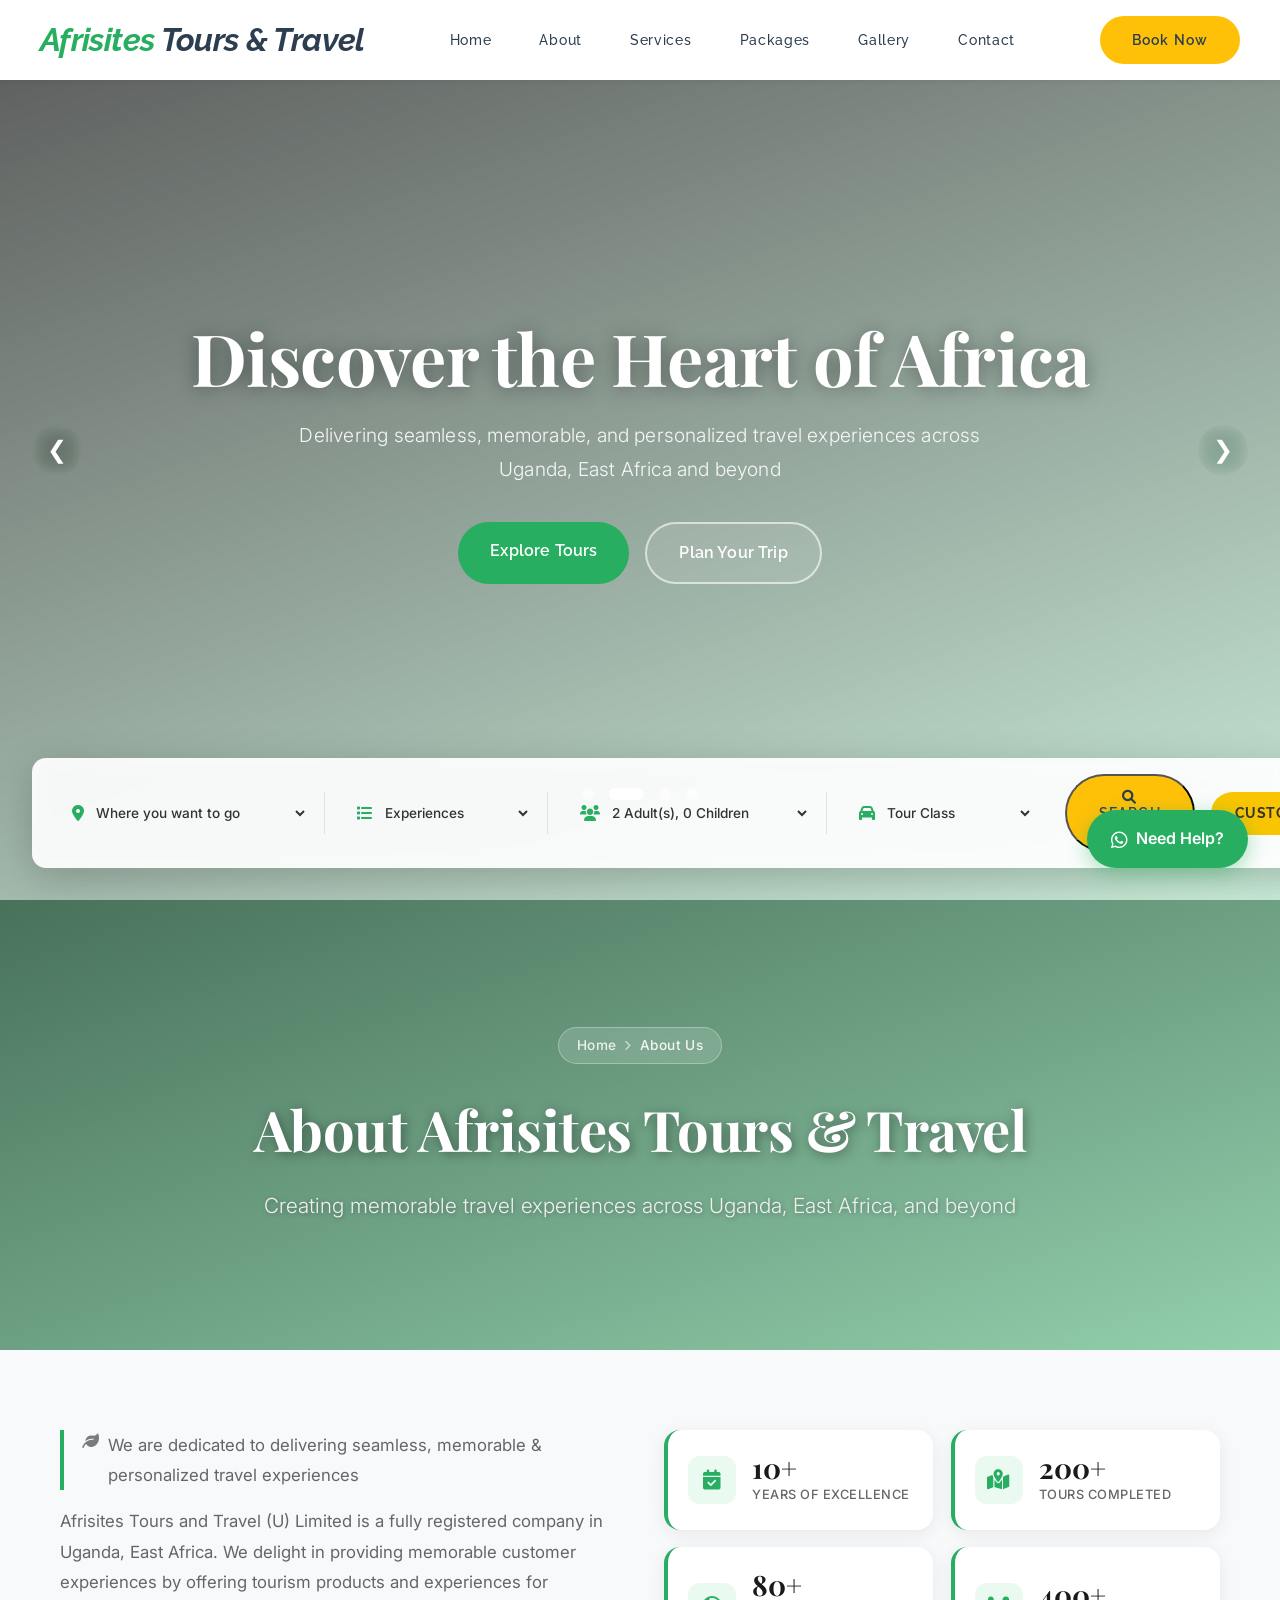
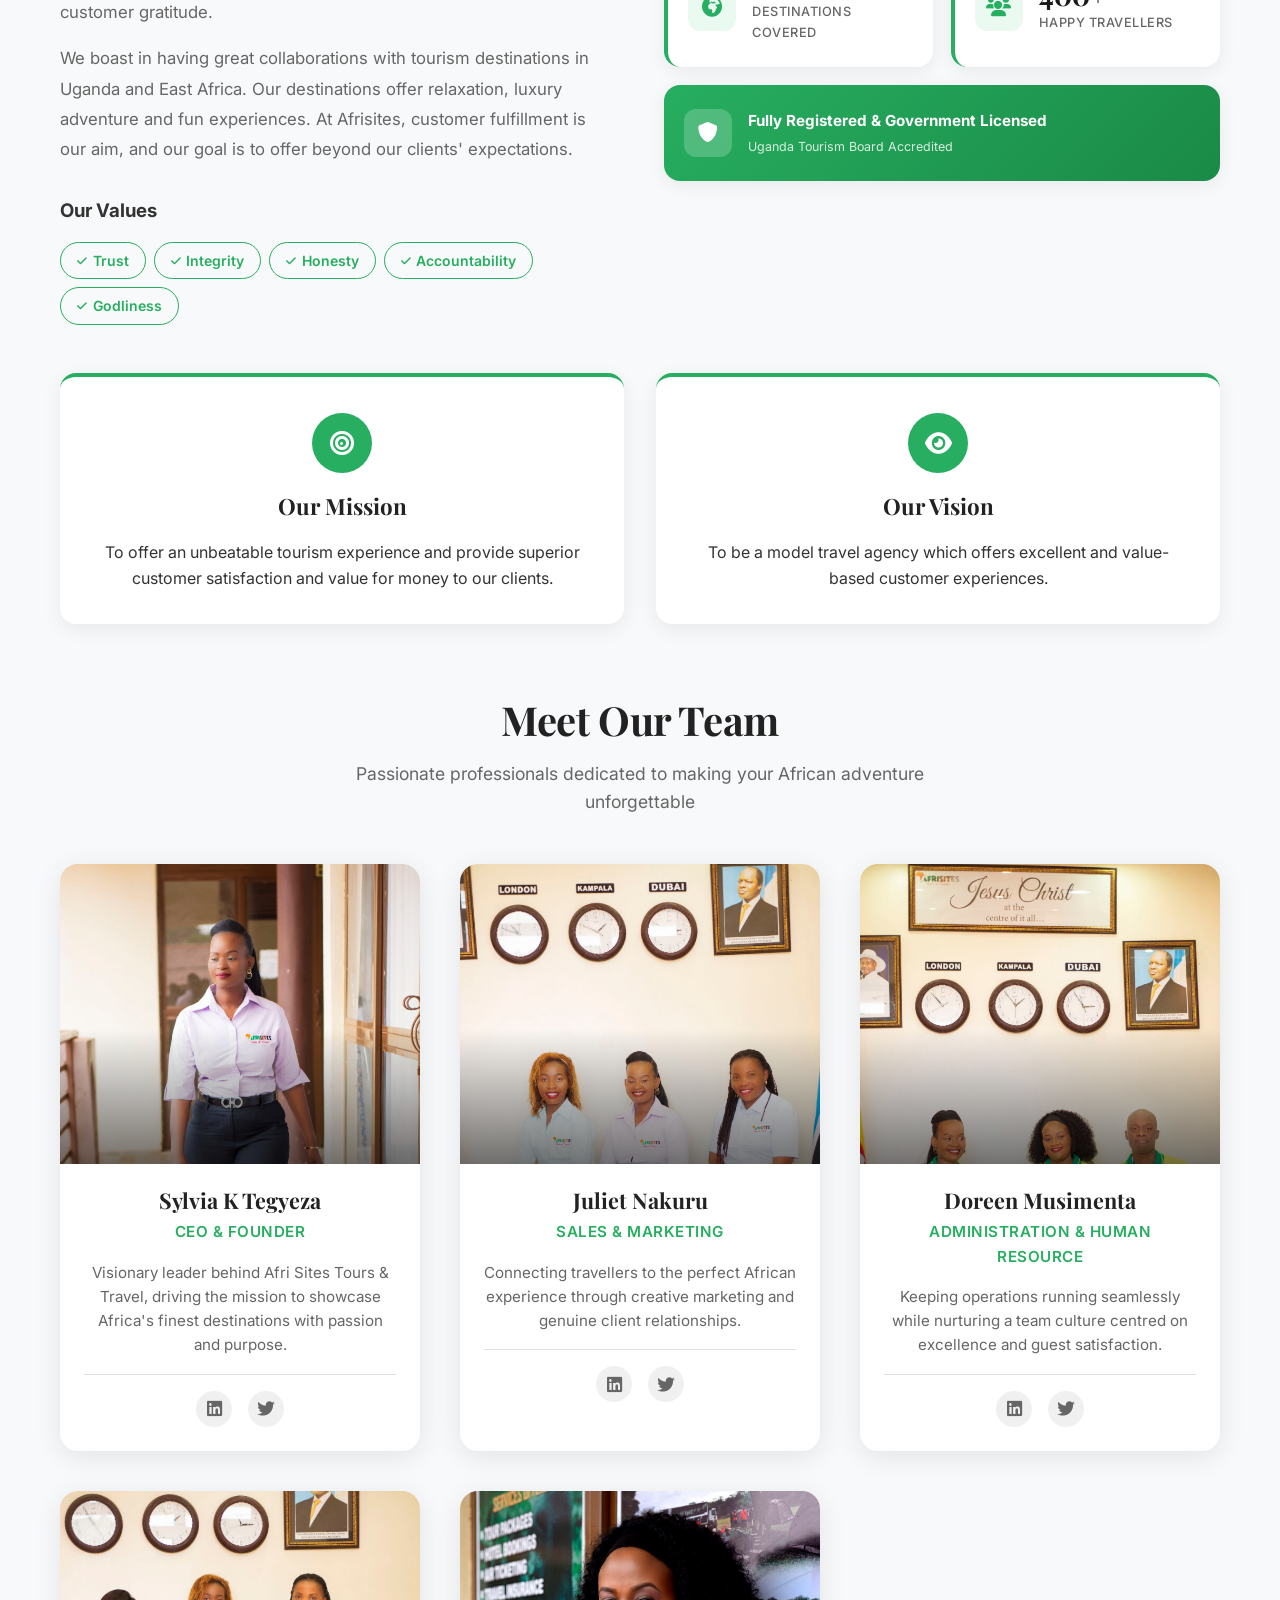
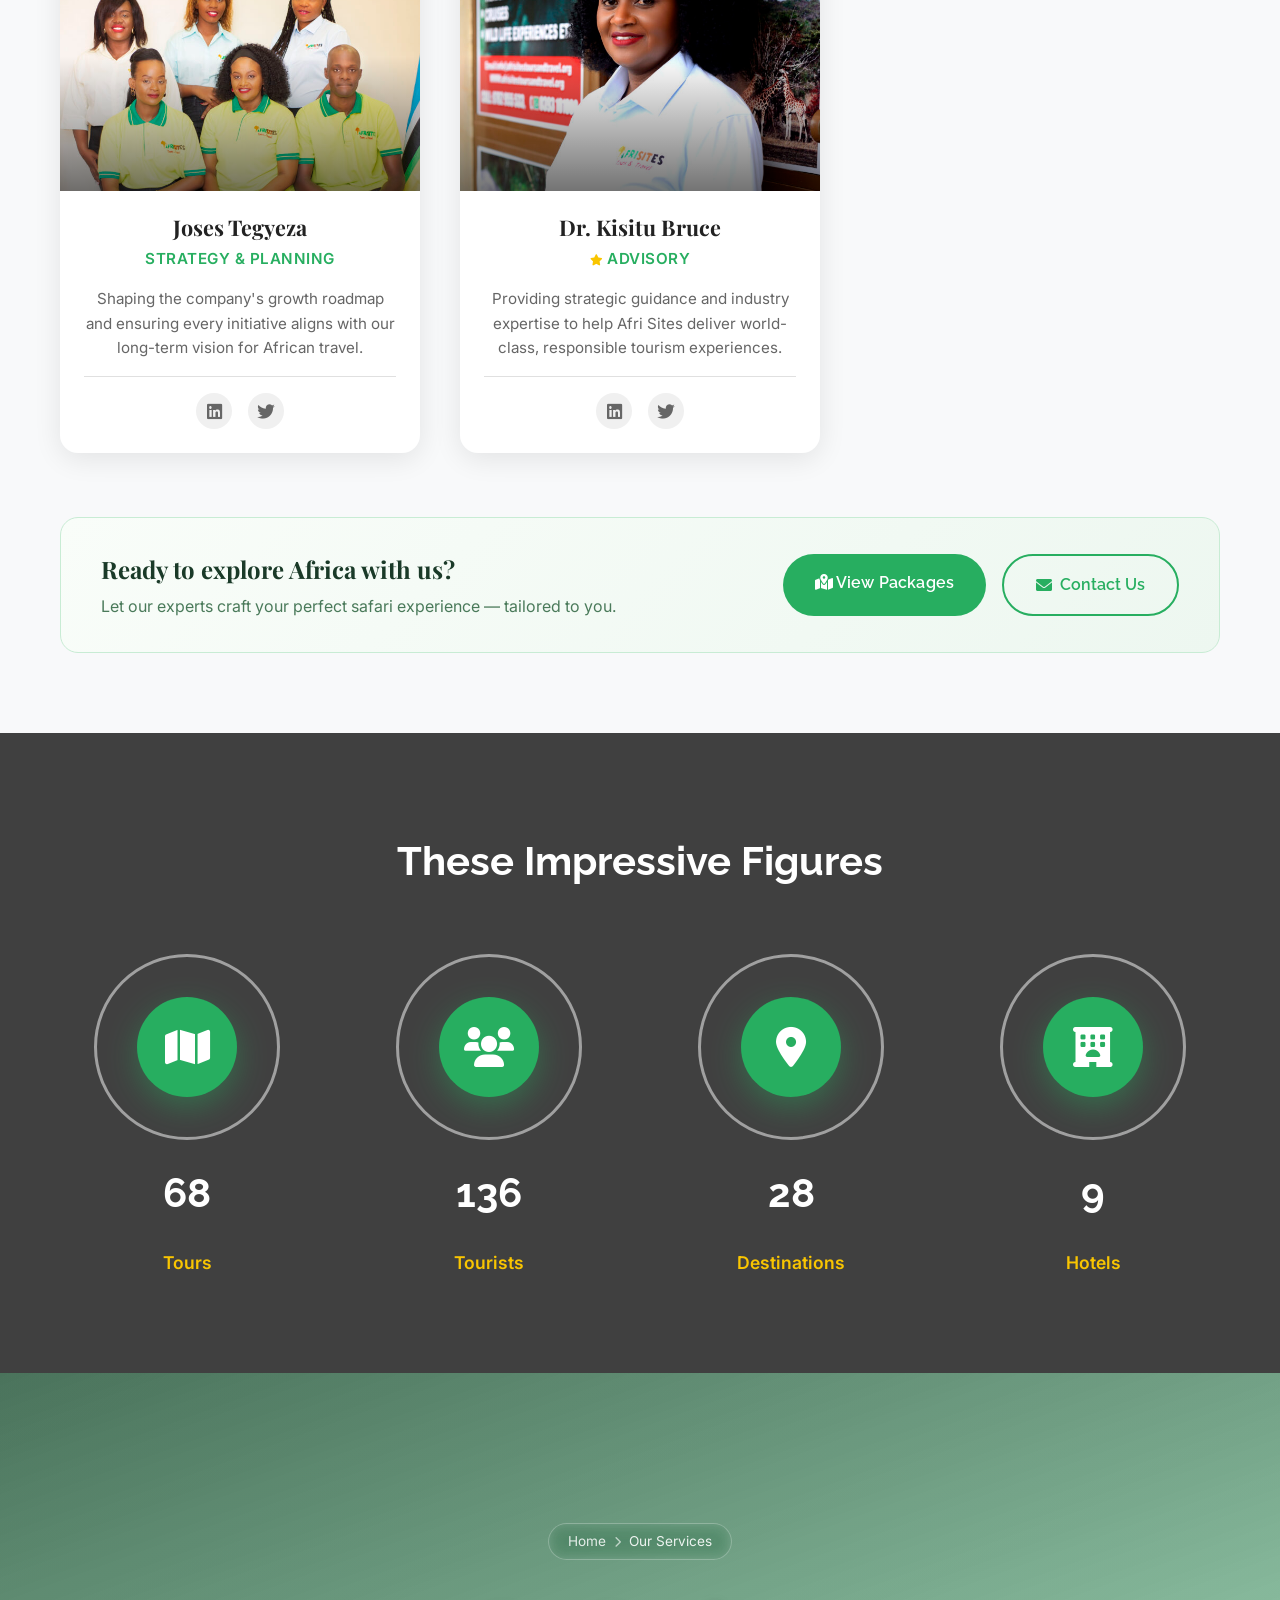
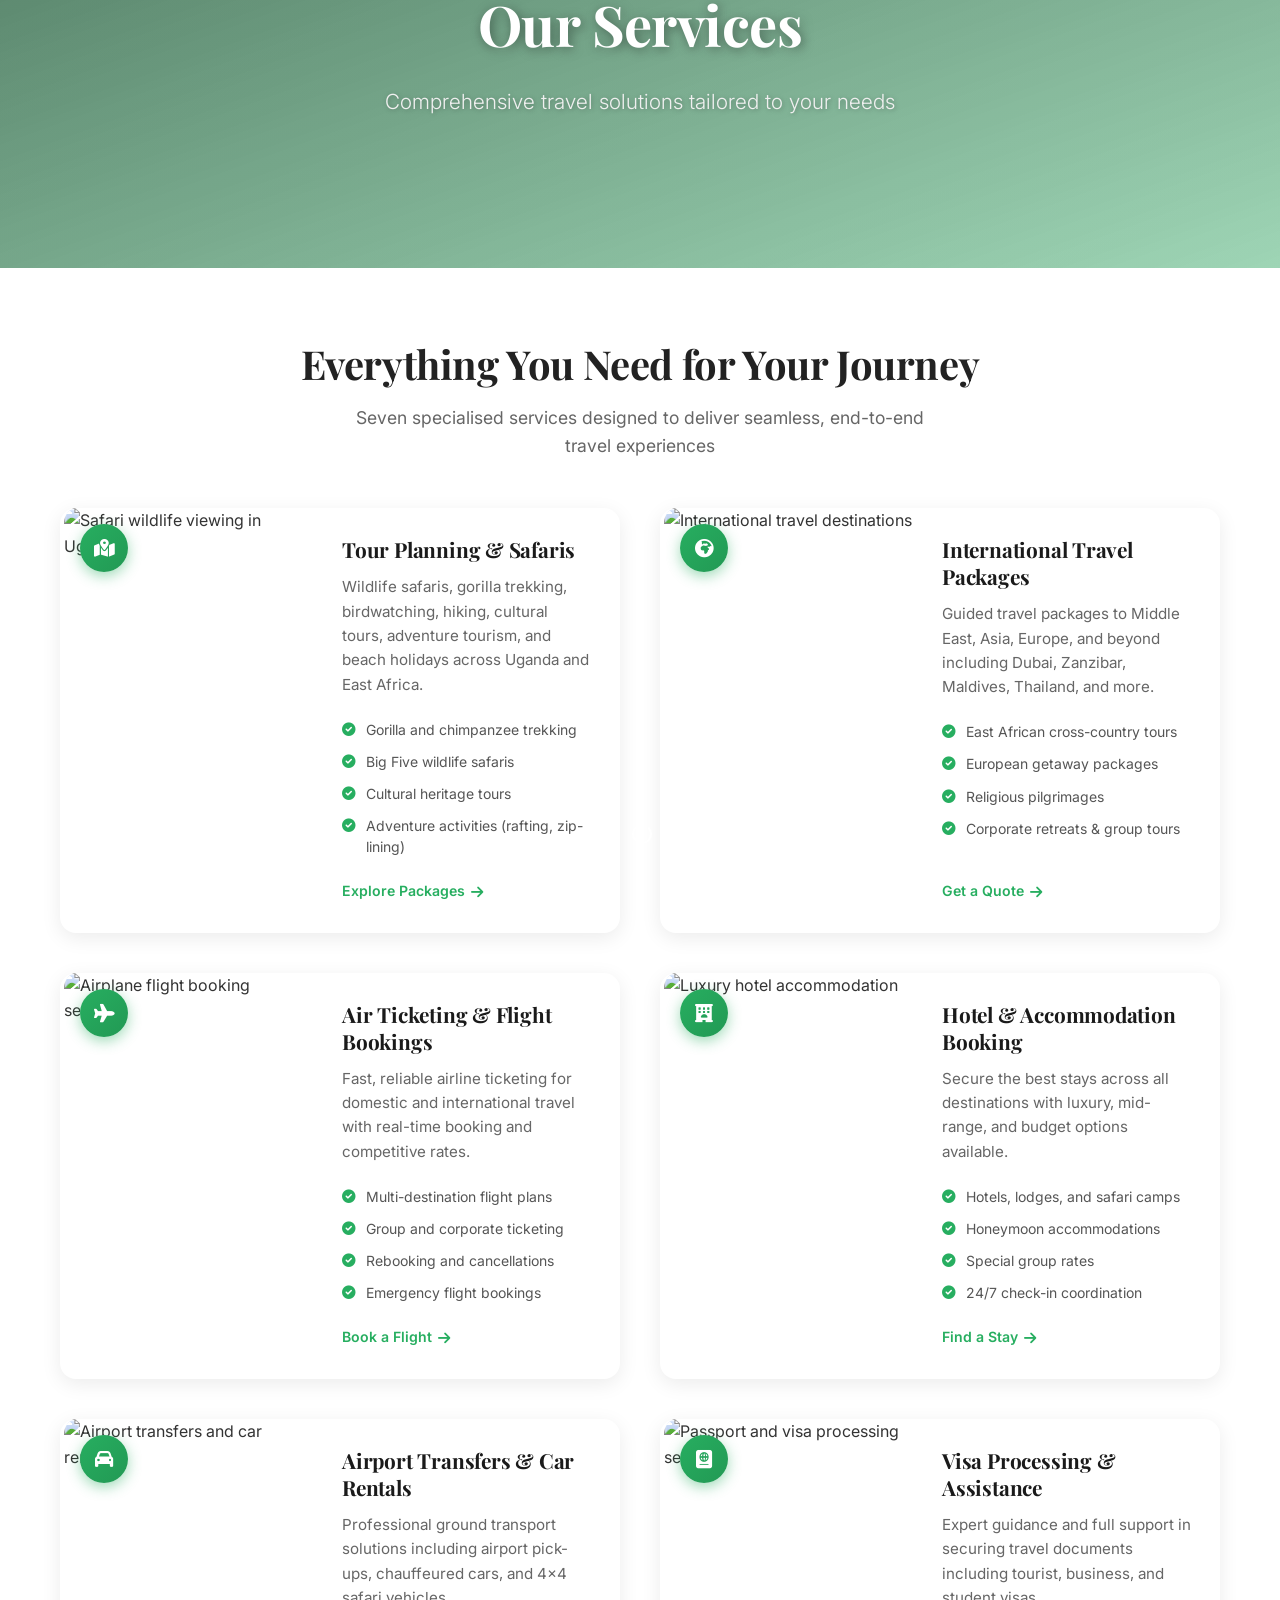
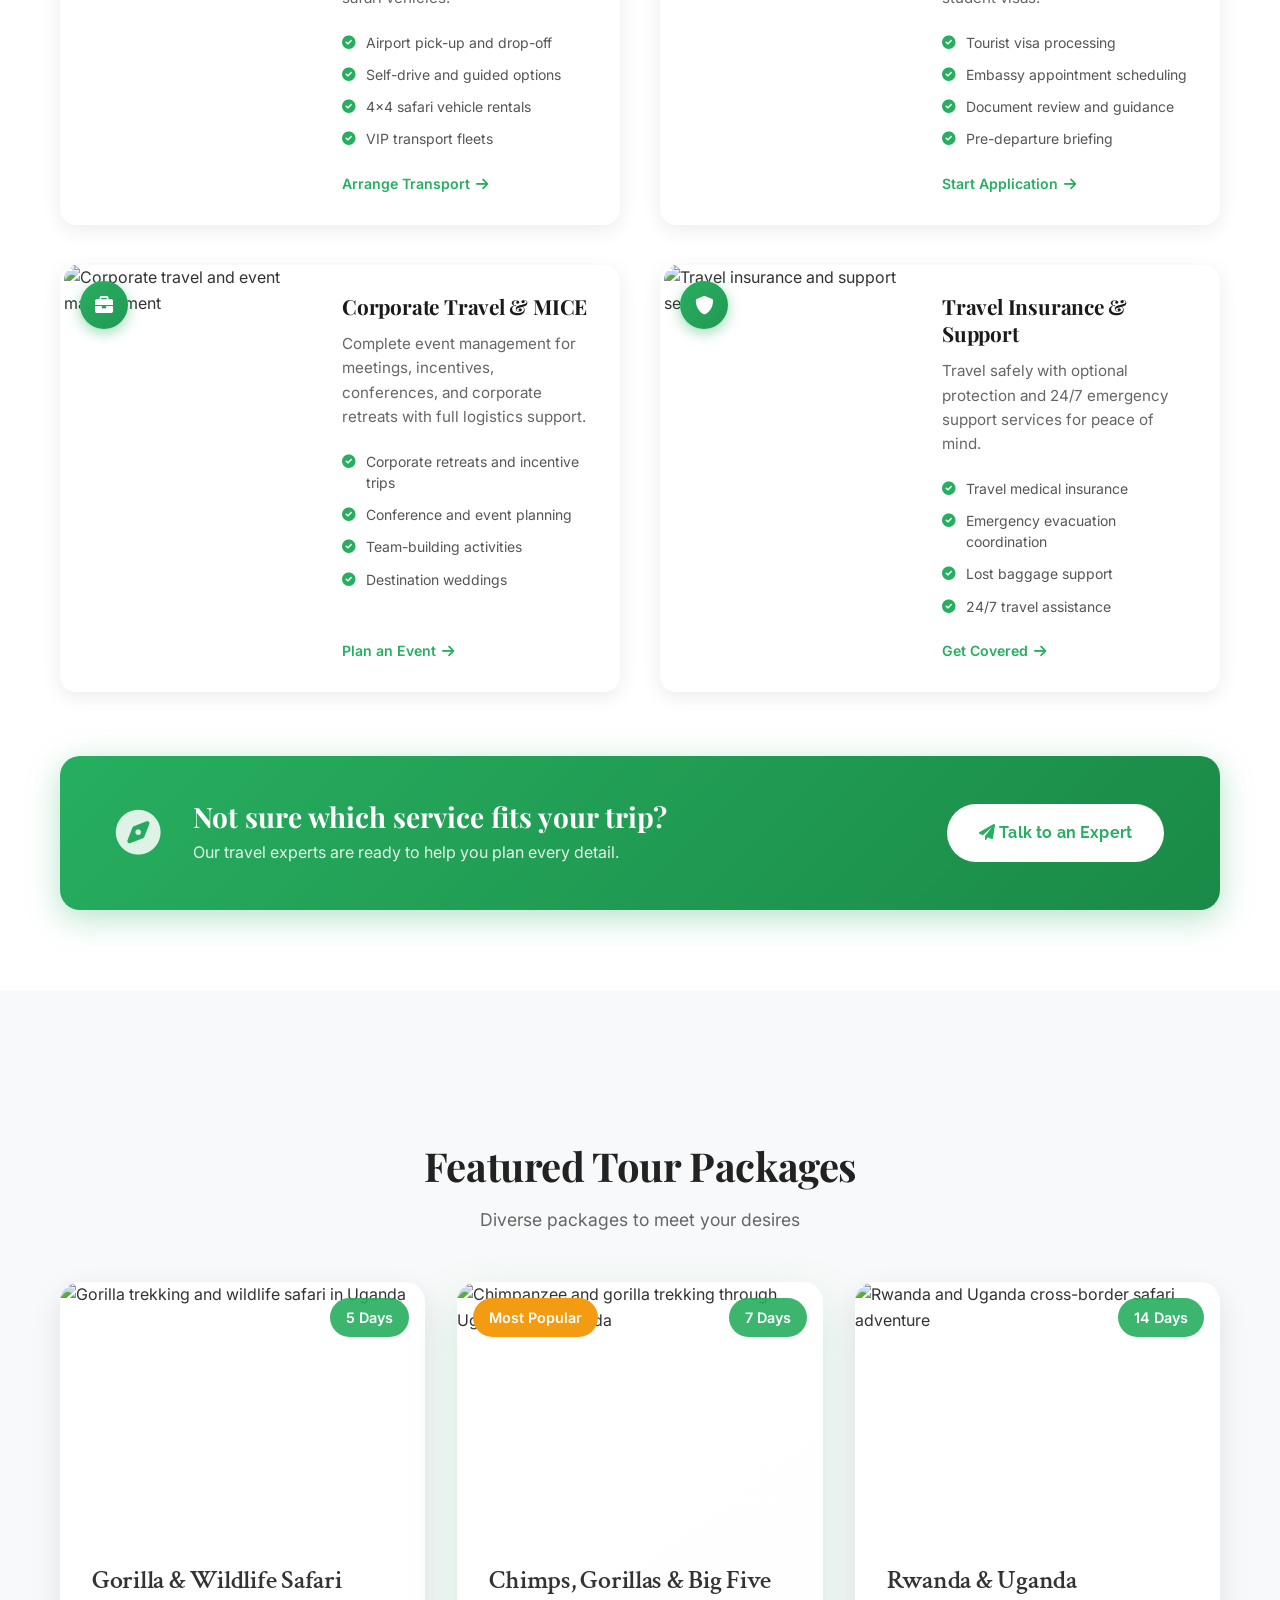
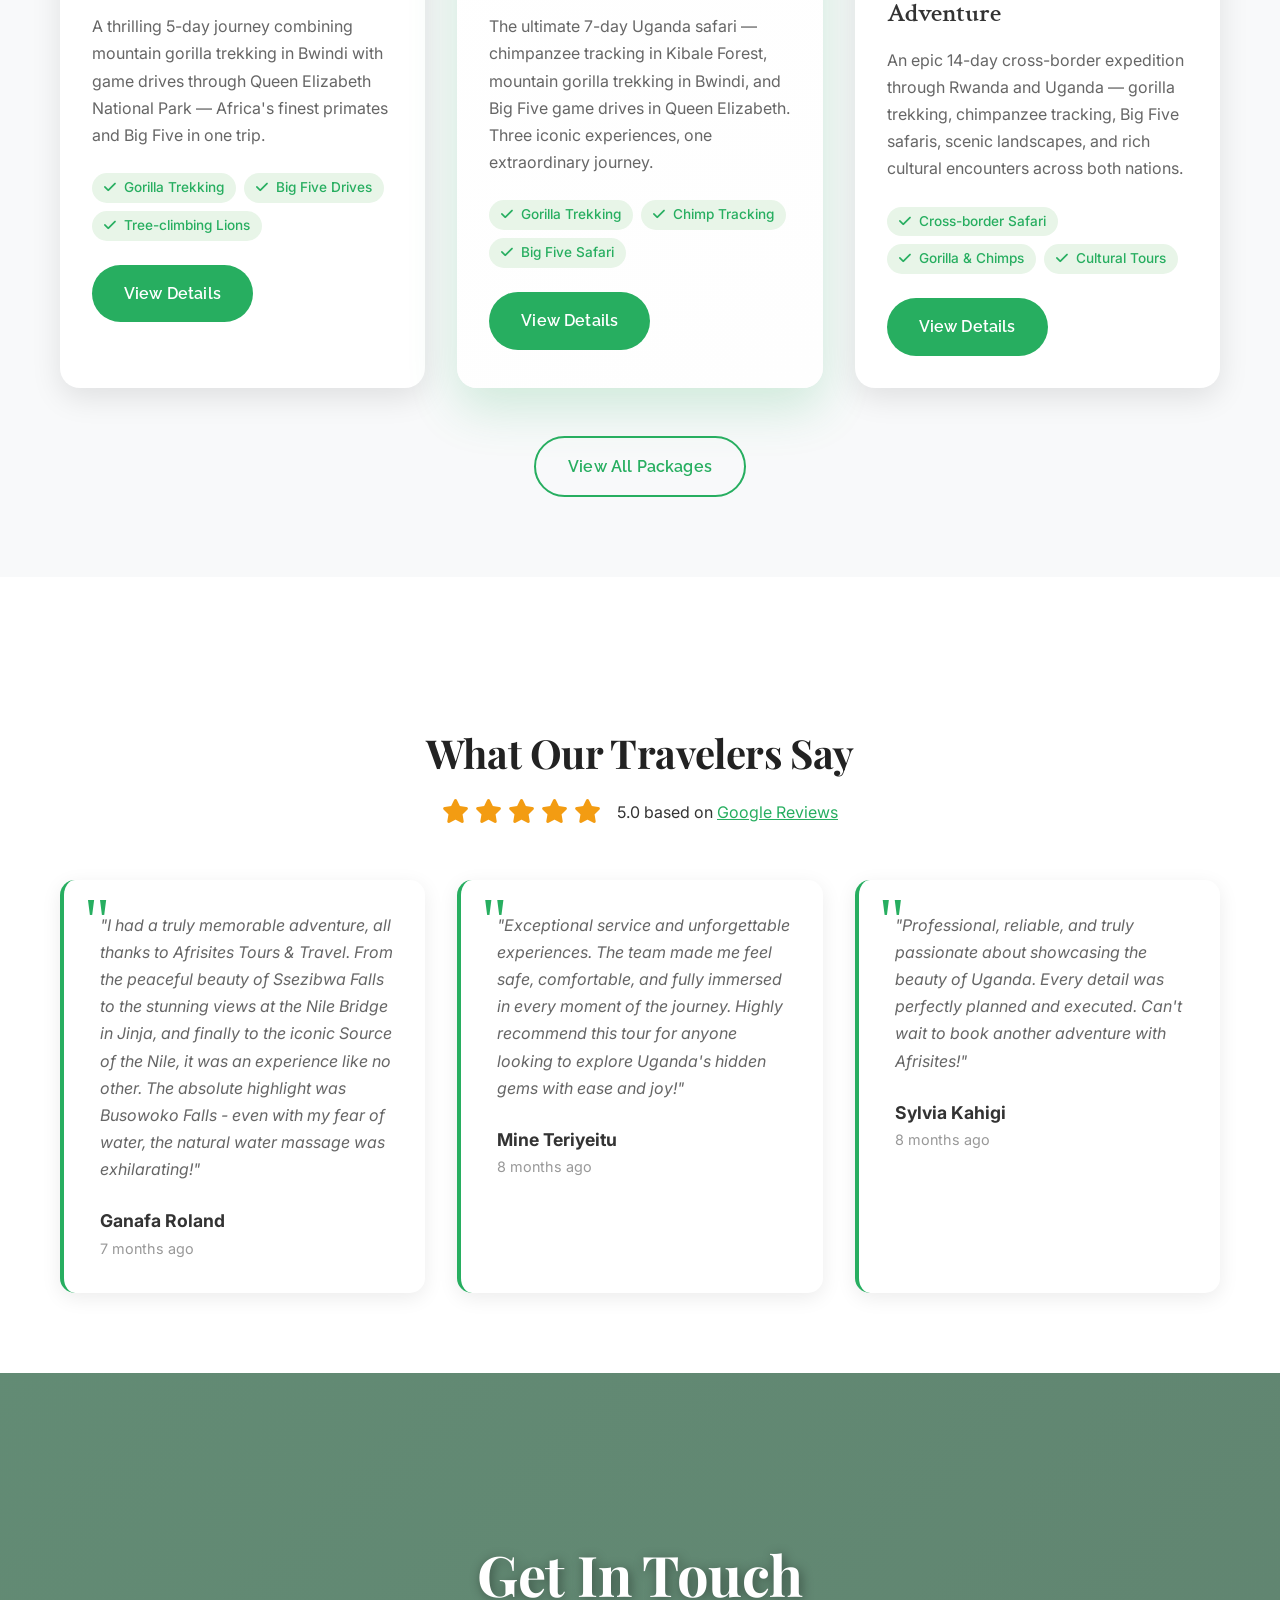
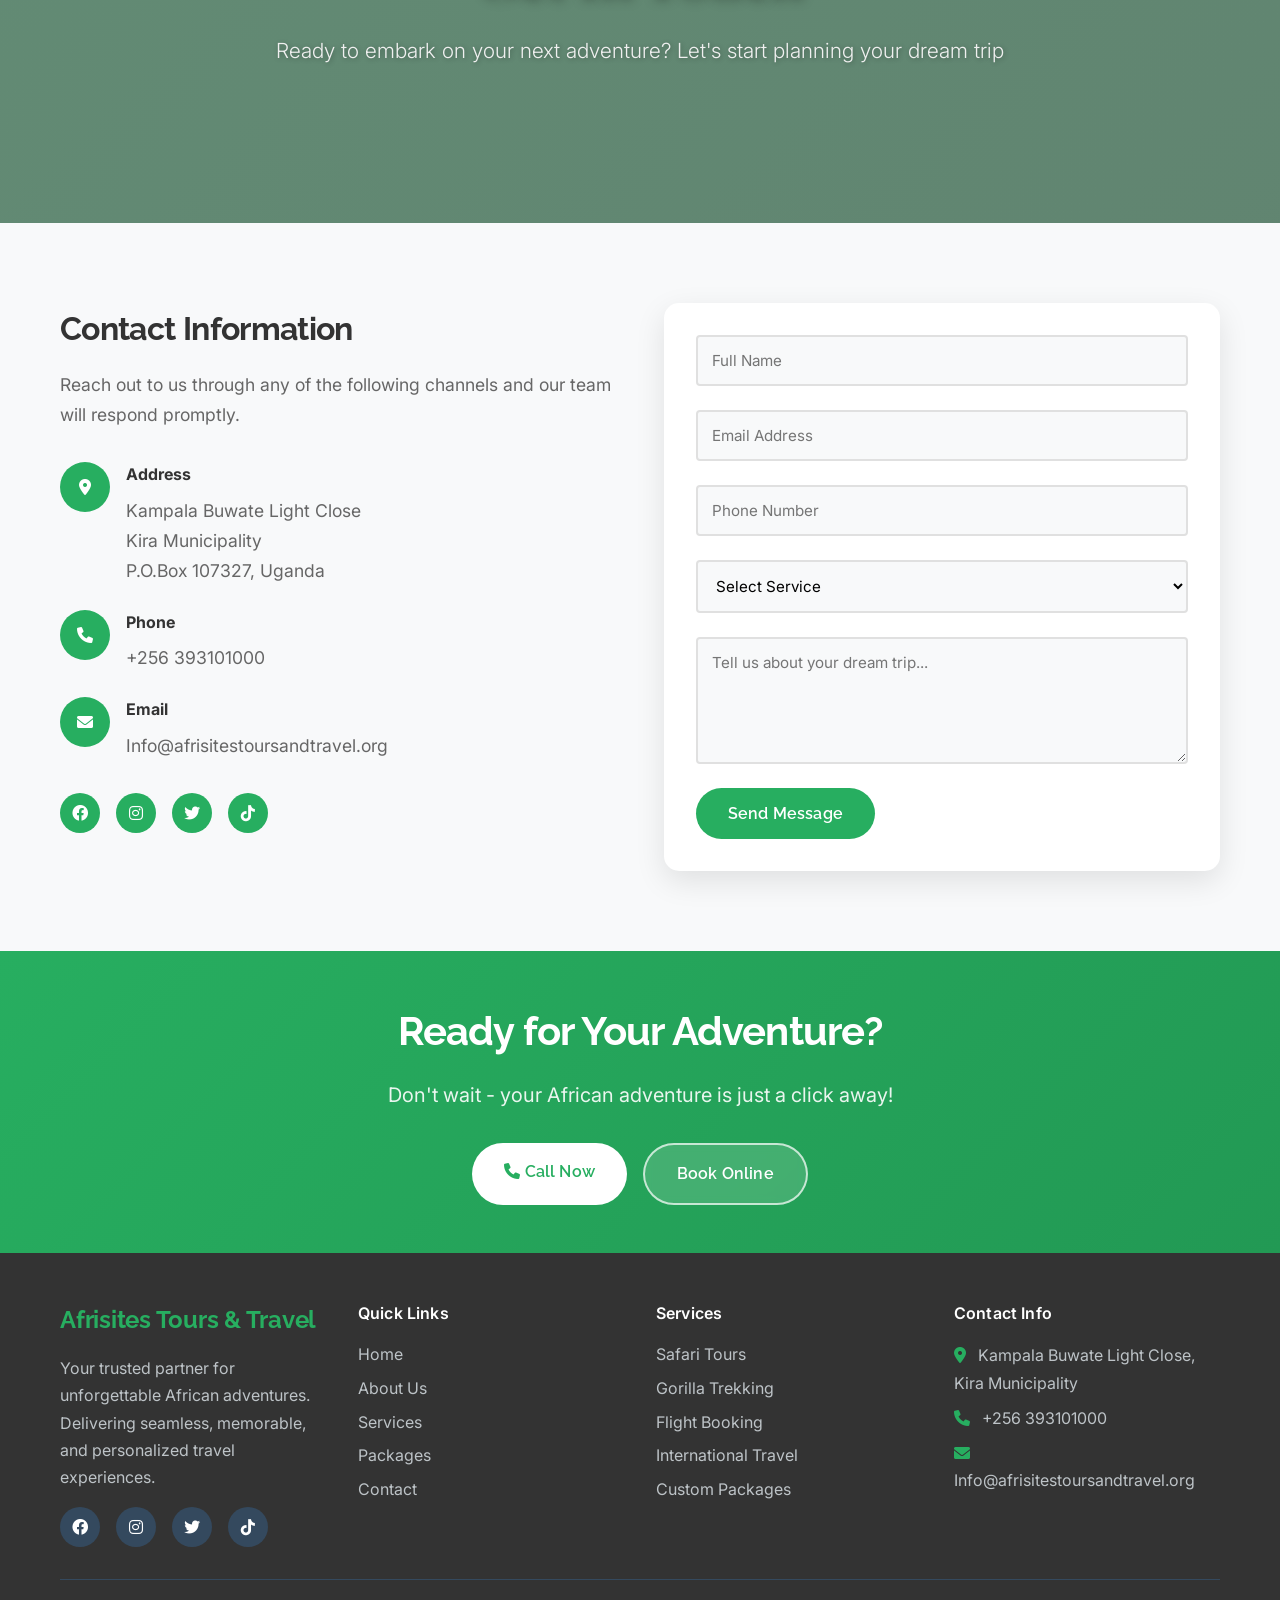
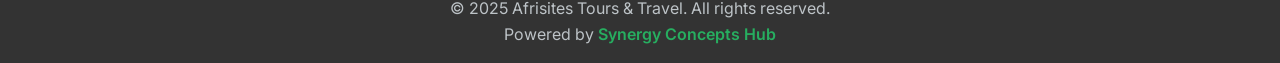
==== index.html @ 00dfdf83 "ui: replace about photo with key highlights panel (stats + accreditation cards)" ====
<!DOCTYPE html>
<html lang="en">
<head>
    <meta charset="UTF-8">
    <meta name="viewport" content="width=device-width, initial-scale=1.0">
    <title>Afrisites Tours & Travel - Discover Uganda & East Africa</title>
    <meta name="description" content="Experience unforgettable adventures in Uganda and East Africa with Afrisites Tours & Travel. Expert safari tours, gorilla trekking, and personalized travel experiences.">
    <link rel="icon" type="image/png" href="images/cropped-logo-scaled-1.png">
    
    <!-- Open Graph Meta Tags -->
    <meta property="og:title" content="Afrisites Tours & Travel - Discover Uganda & East Africa">
    <meta property="og:description" content="Experience unforgettable adventures in Uganda and East Africa. Expert safari tours, gorilla trekking, and personalized travel experiences.">
    <meta property="og:image" content="https://afrisitestoursandtravel.org/images/cropped-logo-scaled-1.png">
    <meta property="og:url" content="https://afrisitestoursandtravel.org">
    <meta property="og:type" content="website">
    <meta name="twitter:card" content="summary_large_image">
    <meta name="twitter:title" content="Afrisites Tours & Travel">
    <meta name="twitter:description" content="Experience unforgettable adventures in Uganda and East Africa.">
    <meta name="twitter:image" content="https://afrisitestoursandtravel.org/images/cropped-logo-scaled-1.png">
    
    <link rel="stylesheet" href="styles.css">
    <link href="https://fonts.googleapis.com/css2?family=Inter:wght@300;400;500;600;700;800&family=Josefin+Sans:wght@400;500;600;700&family=Crimson+Text:wght@400;600;700&family=Raleway:wght@300;400;500;600;700;800&family=Playfair+Display:ital,wght@0,400;0,500;0,600;0,700;1,400&display=swap" rel="stylesheet">
    <link rel="stylesheet" href="https://cdnjs.cloudflare.com/ajax/libs/font-awesome/6.0.0/css/all.min.css">
    
    <!-- EmailJS SDK -->
    <script type="text/javascript" src="https://cdn.jsdelivr.net/npm/@emailjs/browser@3/dist/email.min.js"></script>
    
    <!-- Structured Data - LocalBusiness Schema -->
    <script type="application/ld+json">
    {
      "@context": "https://schema.org",
      "@type": "TravelAgency",
      "name": "Afrisites Tours & Travel",
      "image": "https://afrisitestoursandtravel.org/images/cropped-logo-scaled-1.png",
      "@id": "https://afrisitestoursandtravel.org",
      "url": "https://afrisitestoursandtravel.org",
      "telephone": "+256393101000",
      "address": {
        "@type": "PostalAddress",
        "streetAddress": "Kampala Buwate Light Close",
        "addressLocality": "Kira Municipality",
        "postalCode": "P.O.Box 107327",
        "addressCountry": "UG"
      },
      "geo": {
        "@type": "GeoCoordinates",
        "latitude": 0.3476,
        "longitude": 32.5825
      },
      "sameAs": [
        "https://www.facebook.com/share/1AYkxr24NF/",
        "https://www.instagram.com/afrisitestours",
        "https://x.com/afrisitestours",
        "https://www.tiktok.com/@afrisitestours"
      ],
      "priceRange": "$$-$$$",
      "openingHoursSpecification": {
        "@type": "OpeningHoursSpecification",
        "dayOfWeek": [
          "Monday",
          "Tuesday",
          "Wednesday",
          "Thursday",
          "Friday",
          "Saturday",
          "Sunday"
        ],
        "opens": "08:00",
        "closes": "18:00"
      }
    }
    </script>
</head>
<body>
    <!-- Navigation -->
    <nav class="navbar">
        <div class="nav-container">
            <div class="nav-logo">
                <h2><span class="logo-sun">Afrisites</span><span class="logo-tour"> Tours & Travel</span></h2>
            </div>
            <ul class="nav-menu">
                <li><a href="#home">Home</a></li>
                <li><a href="#about">About</a></li>
                <li><a href="#services">Services</a></li>
                <li><a href="packages.html">Packages</a></li>
                <li><a href="gallery.html">Gallery</a></li>
                <li><a href="#contact">Contact</a></li>
            </ul>
            <a href="#book-now" class="search-btn">Book Now</a>
            <div class="hamburger">
                <span></span>
                <span></span>
                <span></span>
            </div>
        </div>
    </nav>

    <!-- Hero Section -->
    <section id="home" class="hero">
        <div class="hero-slider">
            <div class="hero-slide active" style="background-image: url('https://images.unsplash.com/photo-1516026672322-bc52d61a55d5?ixlib=rb-4.0.3&auto=format&fit=crop&w=2000&q=80');">
                <div class="hero-overlay"></div>
            </div>
            <div class="hero-slide" style="background-image: url('https://images.unsplash.com/photo-1523805009345-7448845a9e53?ixlib=rb-4.0.3&auto=format&fit=crop&w=2000&q=80');">
                <div class="hero-overlay"></div>
            </div>
            <div class="hero-slide" style="background-image: url('https://images.unsplash.com/photo-1549366021-9f761d450615?ixlib=rb-4.0.3&auto=format&fit=crop&w=2000&q=80');">
                <div class="hero-overlay"></div>
            </div>
            <div class="hero-slide" style="background-image: url('https://images.unsplash.com/photo-1489392191049-fc10c97e64b6?ixlib=rb-4.0.3&auto=format&fit=crop&w=2000&q=80');">
                <div class="hero-overlay"></div>
            </div>
        </div>
        
        <div class="hero-content">
            <h1>Discover the Heart of Africa</h1>
            <p>Delivering seamless, memorable, and personalized travel experiences across Uganda, East Africa and beyond</p>
            <div class="hero-buttons">
                <a href="#packages" class="btn-primary">Explore Tours</a>
                <a href="#contact" class="btn-secondary">Plan Your Trip</a>
            </div>
        </div>
        
        <!-- Tour Customization Bar -->
        <div class="tour-search-bar">
            <div class="search-field">
                <i class="fas fa-map-marker-alt"></i>
                <select class="search-select">
                    <option value="">Where you want to go</option>
                    <option value="bwindi">Bwindi Impenetrable Forest</option>
                    <option value="queen-elizabeth">Queen Elizabeth National Park</option>
                    <option value="murchison">Murchison Falls</option>
                    <option value="kidepo">Kidepo Valley</option>
                    <option value="lake-mburo">Lake Mburo</option>
                    <option value="jinja">Jinja - Source of the Nile</option>
                </select>
            </div>
            <div class="search-field">
                <i class="fas fa-list"></i>
                <select class="search-select">
                    <option value="">Experiences</option>
                    <option value="gorilla">Gorilla Trekking</option>
                    <option value="safari">Wildlife Safari</option>
                    <option value="adventure">Adventure & Hiking</option>
                    <option value="cultural">Cultural Tours</option>
                    <option value="water">Water Activities</option>
                </select>
            </div>
            <div class="search-field">
                <i class="fas fa-users"></i>
                <select class="search-select">
                    <option value="">2 Adult(s), 0 Children</option>
                    <option value="1">1 Adult</option>
                    <option value="2">2 Adults</option>
                    <option value="3">3 Adults</option>
                    <option value="4">4 Adults</option>
                    <option value="family">Family (2 Adults, 2 Children)</option>
                    <option value="group">Group (6+ People)</option>
                </select>
            </div>
            <div class="search-field">
                <i class="fas fa-car"></i>
                <select class="search-select">
                    <option value="">Tour Class</option>
                    <option value="budget">Budget</option>
                    <option value="standard">Standard</option>
                    <option value="luxury">Luxury</option>
                    <option value="premium">Premium</option>
                </select>
            </div>
            <button class="search-btn" onclick="searchTours()"><i class="fas fa-search"></i> SEARCH TOURS</button>
            <button class="customize-btn">CUSTOMIZE TOURS</button>
        </div>
        
        <div class="slider-controls">
            <button class="slider-btn prev" onclick="changeSlide(-1)">&#10094;</button>
            <button class="slider-btn next" onclick="changeSlide(1)">&#10095;</button>
        </div>
        
        <div class="slider-dots">
            <span class="dot active" onclick="currentSlide(1)"></span>
            <span class="dot" onclick="currentSlide(2)"></span>
            <span class="dot" onclick="currentSlide(3)"></span>
            <span class="dot" onclick="currentSlide(4)"></span>
        </div>
    </section>

    <!-- About Section -->
    <section id="about" class="about">
        <div class="about-hero">
            <div class="about-hero-overlay"></div>
            <div class="about-hero-content">
                <div class="about-breadcrumb"><a href="#home">Home</a> <i class="fas fa-chevron-right"></i> About Us</div>
                <h2>About Afrisites Tours & Travel</h2>
                <p>Creating memorable travel experiences across Uganda, East Africa, and beyond</p>
            </div>
        </div>
        
        <div class="container">
            <div class="about-content">
                <div class="about-text">
                    <p class="lead"><i class="fas fa-leaf"></i> We are dedicated to delivering seamless, memorable &amp; personalized travel experiences</p>
                    <p>Afrisites Tours and Travel (U) Limited is a fully registered company in Uganda, East Africa. We delight in providing memorable customer experiences by offering tourism products and experiences for customer gratitude.</p>
                    <p>We boast in having great collaborations with tourism destinations in Uganda and East Africa. Our destinations offer relaxation, luxury adventure and fun experiences. At Afrisites, customer fulfillment is our aim, and our goal is to offer beyond our clients' expectations.</p>
                    
                    <div class="values">
                        <h3>Our Values</h3>
                        <div class="value-tags">
                            <span><i class="fas fa-check"></i> Trust</span>
                            <span><i class="fas fa-check"></i> Integrity</span>
                            <span><i class="fas fa-check"></i> Honesty</span>
                            <span><i class="fas fa-check"></i> Accountability</span>
                            <span><i class="fas fa-check"></i> Godliness</span>
                        </div>
                    </div>
                </div>
                <div class="about-highlights">
                    <div class="ah-card">
                        <div class="ah-icon"><i class="fas fa-calendar-check"></i></div>
                        <div class="ah-body">
                            <span class="ah-num">10+</span>
                            <span class="ah-label">Years of Excellence</span>
                        </div>
                    </div>
                    <div class="ah-card">
                        <div class="ah-icon"><i class="fas fa-map-marked-alt"></i></div>
                        <div class="ah-body">
                            <span class="ah-num">200+</span>
                            <span class="ah-label">Tours Completed</span>
                        </div>
                    </div>
                    <div class="ah-card">
                        <div class="ah-icon"><i class="fas fa-globe-africa"></i></div>
                        <div class="ah-body">
                            <span class="ah-num">80+</span>
                            <span class="ah-label">Destinations Covered</span>
                        </div>
                    </div>
                    <div class="ah-card">
                        <div class="ah-icon"><i class="fas fa-users"></i></div>
                        <div class="ah-body">
                            <span class="ah-num">400+</span>
                            <span class="ah-label">Happy Travellers</span>
                        </div>
                    </div>
                    <div class="ah-card ah-card--wide">
                        <div class="ah-icon"><i class="fas fa-shield-alt"></i></div>
                        <div class="ah-body">
                            <span class="ah-label ah-label--big">Fully Registered &amp; Government Licensed</span>
                            <span class="ah-sub">Uganda Tourism Board Accredited</span>
                        </div>
                    </div>
                </div>
            </div>

            <div class="mission-vision">
                <div class="mission">
                    <div class="icon"><i class="fas fa-bullseye"></i></div>
                    <h3>Our Mission</h3>
                    <p>To offer an unbeatable tourism experience and provide superior customer satisfaction and value for money to our clients.</p>
                </div>
                <div class="vision">
                    <div class="icon"><i class="fas fa-eye"></i></div>
                    <h3>Our Vision</h3>
                    <p>To be a model travel agency which offers excellent and value-based customer experiences.</p>
                </div>
            </div>

            <!-- Our Team Section -->
            <div class="team-section">
                <div class="section-header">
                    <h2>Meet Our Team</h2>
                    <p>Passionate professionals dedicated to making your African adventure unforgettable</p>
                </div>
                <div class="team-grid">
                    <div class="team-member">
                        <div class="team-image">
                            <img src="images/ZOM4820-683x1024.jpg" alt="Sylvia K Tegyeza - CEO & Founder" loading="lazy">
                            <div class="team-image-overlay"></div>
                        </div>
                        <div class="team-info">
                            <h3>Sylvia K Tegyeza</h3>
                            <p class="team-role">CEO &amp; Founder</p>
                            <p class="team-bio">Visionary leader behind Afri Sites Tours &amp; Travel, driving the mission to showcase Africa's finest destinations with passion and purpose.</p>
                            <div class="team-social">
                                <a href="https://www.linkedin.com/company/afrisites-tours" target="_blank" aria-label="LinkedIn"><i class="fab fa-linkedin"></i></a>
                                <a href="https://x.com/afrisitestours" target="_blank" aria-label="Twitter"><i class="fab fa-twitter"></i></a>
                            </div>
                        </div>
                    </div>

                    <div class="team-member">
                        <div class="team-image">
                            <img src="images/ZOM4879-683x1024.jpg" alt="Juliet Nakuru - Sales & Marketing" loading="lazy">
                            <div class="team-image-overlay"></div>
                        </div>
                        <div class="team-info">
                            <h3>Juliet Nakuru</h3>
                            <p class="team-role">Sales &amp; Marketing</p>
                            <p class="team-bio">Connecting travellers to the perfect African experience through creative marketing and genuine client relationships.</p>
                            <div class="team-social">
                                <a href="https://www.linkedin.com/company/afrisites-tours" target="_blank" aria-label="LinkedIn"><i class="fab fa-linkedin"></i></a>
                                <a href="https://x.com/afrisitestours" target="_blank" aria-label="Twitter"><i class="fab fa-twitter"></i></a>
                            </div>
                        </div>
                    </div>

                    <div class="team-member">
                        <div class="team-image">
                            <img src="images/ZOM4896-683x1024.jpg" alt="Doreen Musimenta - Administration & Human Resource" loading="lazy">
                            <div class="team-image-overlay"></div>
                        </div>
                        <div class="team-info">
                            <h3>Doreen Musimenta</h3>
                            <p class="team-role">Administration &amp; Human Resource</p>
                            <p class="team-bio">Keeping operations running seamlessly while nurturing a team culture centred on excellence and guest satisfaction.</p>
                            <div class="team-social">
                                <a href="https://www.linkedin.com/company/afrisites-tours" target="_blank" aria-label="LinkedIn"><i class="fab fa-linkedin"></i></a>
                                <a href="https://x.com/afrisitestours" target="_blank" aria-label="Twitter"><i class="fab fa-twitter"></i></a>
                            </div>
                        </div>
                    </div>

                    <div class="team-member">
                        <div class="team-image">
                            <img src="images/ZOM4898-683x1024.jpg" alt="Joses Tegyeza - Strategy & Planning" loading="lazy">
                            <div class="team-image-overlay"></div>
                        </div>
                        <div class="team-info">
                            <h3>Joses Tegyeza</h3>
                            <p class="team-role">Strategy &amp; Planning</p>
                            <p class="team-bio">Shaping the company's growth roadmap and ensuring every initiative aligns with our long-term vision for African travel.</p>
                            <div class="team-social">
                                <a href="https://www.linkedin.com/company/afrisites-tours" target="_blank" aria-label="LinkedIn"><i class="fab fa-linkedin"></i></a>
                                <a href="https://x.com/afrisitestours" target="_blank" aria-label="Twitter"><i class="fab fa-twitter"></i></a>
                            </div>
                        </div>
                    </div>

                    <div class="team-member team-member--advisor">
                        <div class="team-image">
                            <img src="images/ZOM4998-683x1024.jpg" alt="Dr. Kisitu Bruce - Advisory" loading="lazy">
                            <div class="team-image-overlay"></div>
                        </div>
                        <div class="team-info">
                            <h3>Dr. Kisitu Bruce</h3>
                            <p class="team-role"><i class="fas fa-star" style="font-size:0.7rem;color:#f9c500;margin-right:4px;"></i>Advisory</p>
                            <p class="team-bio">Providing strategic guidance and industry expertise to help Afri Sites deliver world-class, responsible tourism experiences.</p>
                            <div class="team-social">
                                <a href="https://www.linkedin.com/company/afrisites-tours" target="_blank" aria-label="LinkedIn"><i class="fab fa-linkedin"></i></a>
                                <a href="https://x.com/afrisitestours" target="_blank" aria-label="Twitter"><i class="fab fa-twitter"></i></a>
                            </div>
                        </div>
                    </div>
                </div>
            </div>

            <!-- About CTA -->
            <div class="about-cta">
                <div class="about-cta-text">
                    <h3>Ready to explore Africa with us?</h3>
                    <p>Let our experts craft your perfect safari experience — tailored to you.</p>
                </div>
                <div class="about-cta-buttons">
                    <a href="packages.html" class="btn-primary"><i class="fas fa-map-marked-alt"></i> View Packages</a>
                    <a href="#contact" class="btn-secondary-dark"><i class="fas fa-envelope"></i> Contact Us</a>
                </div>
            </div>
        </div>
    </section>

    <!-- Stats Section -->
    <section class="stats-section">
        <div class="stats-overlay"></div>
        <div class="container">
            <h2 class="stats-title">These Impressive Figures</h2>
            <div class="stats-grid">
                <div class="stat-item">
                    <div class="stat-icon-circle">
                        <div class="stat-icon">
                            <i class="fas fa-map"></i>
                        </div>
                    </div>
                    <div class="stat-number" data-target="200">0</div>
                    <div class="stat-label">Tours</div>
                </div>
                <div class="stat-item">
                    <div class="stat-icon-circle">
                        <div class="stat-icon">
                            <i class="fas fa-users"></i>
                        </div>
                    </div>
                    <div class="stat-number" data-target="400">0</div>
                    <div class="stat-label">Tourists</div>
                </div>
                <div class="stat-item">
                    <div class="stat-icon-circle">
                        <div class="stat-icon">
                            <i class="fas fa-map-marker-alt"></i>
                        </div>
                    </div>
                    <div class="stat-number" data-target="80">0</div>
                    <div class="stat-label">Destinations</div>
                </div>
                <div class="stat-item">
                    <div class="stat-icon-circle">
                        <div class="stat-icon">
                            <i class="fas fa-hotel"></i>
                        </div>
                    </div>
                    <div class="stat-number" data-target="25">0</div>
                    <div class="stat-label">Hotels</div>
                </div>
            </div>
        </div>
    </section>

    <!-- Services Section -->
    <section id="services" class="services">
        <div class="services-hero">
            <div class="services-hero-overlay"></div>
            <div class="services-hero-content">
                <div class="services-breadcrumb"><a href="#home">Home</a> <i class="fas fa-chevron-right"></i> Our Services</div>
                <h2>Our Services</h2>
                <p>Comprehensive travel solutions tailored to your needs</p>
            </div>
        </div>
        
        <div class="container">
            <div class="section-header">
                <h2>Everything You Need for Your Journey</h2>
                <p>Seven specialised services designed to deliver seamless, end-to-end travel experiences</p>
            </div>
            <div class="services-grid">
                <div class="service-card">
                    <div class="service-image">
                        <img src="https://images.unsplash.com/photo-1516426122078-c23e76319801?ixlib=rb-4.0.3&auto=format&fit=crop&w=600&q=80" alt="Safari wildlife viewing in Uganda" loading="lazy">
                        <div class="service-icon">
                            <i class="fas fa-map-marked-alt"></i>
                        </div>
                    </div>
                    <div class="service-content">
                        <h3>Tour Planning & Safaris</h3>
                        <p>Wildlife safaris, gorilla trekking, birdwatching, hiking, cultural tours, adventure tourism, and beach holidays across Uganda and East Africa.</p>
                        <ul class="service-list">
                            <li>Gorilla and chimpanzee trekking</li>
                            <li>Big Five wildlife safaris</li>
                            <li>Cultural heritage tours</li>
                            <li>Adventure activities (rafting, zip-lining)</li>
                        </ul>
                        <a href="packages.html" class="service-link">Explore Packages <i class="fas fa-arrow-right"></i></a>
                    </div>
                </div>

                <div class="service-card">
                    <div class="service-image">
                        <img src="https://images.unsplash.com/photo-1488085061387-422e29b40080?ixlib=rb-4.0.3&auto=format&fit=crop&w=600&q=80" alt="International travel destinations" loading="lazy">
                        <div class="service-icon">
                            <i class="fas fa-globe-africa"></i>
                        </div>
                    </div>
                    <div class="service-content">
                        <h3>International Travel Packages</h3>
                        <p>Guided travel packages to Middle East, Asia, Europe, and beyond including Dubai, Zanzibar, Maldives, Thailand, and more.</p>
                        <ul class="service-list">
                            <li>East African cross-country tours</li>
                            <li>European getaway packages</li>
                            <li>Religious pilgrimages</li>
                            <li>Corporate retreats &amp; group tours</li>
                        </ul>
                        <a href="#contact" class="service-link">Get a Quote <i class="fas fa-arrow-right"></i></a>
                    </div>
                </div>

                <div class="service-card">
                    <div class="service-image">
                        <img src="https://images.unsplash.com/photo-1436491865332-7a61a109cc05?ixlib=rb-4.0.3&auto=format&fit=crop&w=600&q=80" alt="Airplane flight booking services" loading="lazy">
                        <div class="service-icon">
                            <i class="fas fa-plane"></i>
                        </div>
                    </div>
                    <div class="service-content">
                        <h3>Air Ticketing &amp; Flight Bookings</h3>
                        <p>Fast, reliable airline ticketing for domestic and international travel with real-time booking and competitive rates.</p>
                        <ul class="service-list">
                            <li>Multi-destination flight plans</li>
                            <li>Group and corporate ticketing</li>
                            <li>Rebooking and cancellations</li>
                            <li>Emergency flight bookings</li>
                        </ul>
                        <a href="#contact" class="service-link">Book a Flight <i class="fas fa-arrow-right"></i></a>
                    </div>
                </div>

                <div class="service-card">
                    <div class="service-image">
                        <img src="https://images.unsplash.com/photo-1566073771259-6a8506099945?ixlib=rb-4.0.3&auto=format&fit=crop&w=600&q=80" alt="Luxury hotel accommodation" loading="lazy">
                        <div class="service-icon">
                            <i class="fas fa-hotel"></i>
                        </div>
                    </div>
                    <div class="service-content">
                        <h3>Hotel &amp; Accommodation Booking</h3>
                        <p>Secure the best stays across all destinations with luxury, mid-range, and budget options available.</p>
                        <ul class="service-list">
                            <li>Hotels, lodges, and safari camps</li>
                            <li>Honeymoon accommodations</li>
                            <li>Special group rates</li>
                            <li>24/7 check-in coordination</li>
                        </ul>
                        <a href="#contact" class="service-link">Find a Stay <i class="fas fa-arrow-right"></i></a>
                    </div>
                </div>

                <div class="service-card">
                    <div class="service-image">
                        <img src="https://images.unsplash.com/photo-1449965408869-eaa3f722e40d?ixlib=rb-4.0.3&auto=format&fit=crop&w=600&q=80" alt="Airport transfers and car rentals" loading="lazy">
                        <div class="service-icon">
                            <i class="fas fa-car"></i>
                        </div>
                    </div>
                    <div class="service-content">
                        <h3>Airport Transfers &amp; Car Rentals</h3>
                        <p>Professional ground transport solutions including airport pick-ups, chauffeured cars, and 4×4 safari vehicles.</p>
                        <ul class="service-list">
                            <li>Airport pick-up and drop-off</li>
                            <li>Self-drive and guided options</li>
                            <li>4×4 safari vehicle rentals</li>
                            <li>VIP transport fleets</li>
                        </ul>
                        <a href="#contact" class="service-link">Arrange Transport <i class="fas fa-arrow-right"></i></a>
                    </div>
                </div>

                <div class="service-card">
                    <div class="service-image">
                        <img src="https://images.unsplash.com/photo-1527613426441-4da17471b66d?ixlib=rb-4.0.3&auto=format&fit=crop&w=600&q=80" alt="Passport and visa processing services" loading="lazy">
                        <div class="service-icon">
                            <i class="fas fa-passport"></i>
                        </div>
                    </div>
                    <div class="service-content">
                        <h3>Visa Processing &amp; Assistance</h3>
                        <p>Expert guidance and full support in securing travel documents including tourist, business, and student visas.</p>
                        <ul class="service-list">
                            <li>Tourist visa processing</li>
                            <li>Embassy appointment scheduling</li>
                            <li>Document review and guidance</li>
                            <li>Pre-departure briefing</li>
                        </ul>
                        <a href="#contact" class="service-link">Start Application <i class="fas fa-arrow-right"></i></a>
                    </div>
                </div>

                <div class="service-card">
                    <div class="service-image">
                        <img src="https://images.unsplash.com/photo-1511578314322-379afb476865?ixlib=rb-4.0.3&auto=format&fit=crop&w=600&q=80" alt="Corporate travel and event management" loading="lazy">
                        <div class="service-icon">
                            <i class="fas fa-briefcase"></i>
                        </div>
                    </div>
                    <div class="service-content">
                        <h3>Corporate Travel &amp; MICE</h3>
                        <p>Complete event management for meetings, incentives, conferences, and corporate retreats with full logistics support.</p>
                        <ul class="service-list">
                            <li>Corporate retreats and incentive trips</li>
                            <li>Conference and event planning</li>
                            <li>Team-building activities</li>
                            <li>Destination weddings</li>
                        </ul>
                        <a href="#contact" class="service-link">Plan an Event <i class="fas fa-arrow-right"></i></a>
                    </div>
                </div>

                <div class="service-card">
                    <div class="service-image">
                        <img src="https://images.unsplash.com/photo-1505751172876-fa1923c5c528?ixlib=rb-4.0.3&auto=format&fit=crop&w=600&q=80" alt="Travel insurance and support services" loading="lazy">
                        <div class="service-icon">
                            <i class="fas fa-shield-alt"></i>
                        </div>
                    </div>
                    <div class="service-content">
                        <h3>Travel Insurance &amp; Support</h3>
                        <p>Travel safely with optional protection and 24/7 emergency support services for peace of mind.</p>
                        <ul class="service-list">
                            <li>Travel medical insurance</li>
                            <li>Emergency evacuation coordination</li>
                            <li>Lost baggage support</li>
                            <li>24/7 travel assistance</li>
                        </ul>
                        <a href="#contact" class="service-link">Get Covered <i class="fas fa-arrow-right"></i></a>
                    </div>
                </div>
            </div>

            <!-- Services CTA -->
            <div class="services-cta">
                <div class="services-cta-inner">
                    <i class="fas fa-compass services-cta-icon"></i>
                    <div>
                        <h3>Not sure which service fits your trip?</h3>
                        <p>Our travel experts are ready to help you plan every detail.</p>
                    </div>
                    <a href="#contact" class="btn-primary"><i class="fas fa-paper-plane"></i> Talk to an Expert</a>
                </div>
            </div>
        </div>
    </section>

    <!-- Featured Packages Section -->
    <section id="packages" class="packages">
        <div class="container">
            <div class="section-header">
                <h2>Featured Tour Packages</h2>
                <p>Diverse packages to meet your desires</p>
            </div>

            <div class="packages-grid">
                <div class="package-card">
                    <div class="package-image">
                        <img src="https://images.unsplash.com/photo-1516426122078-c23e76319801?ixlib=rb-4.0.3&auto=format&fit=crop&w=500&q=80" alt="Gorilla trekking and wildlife safari in Uganda" loading="lazy">
                        <div class="package-duration">5 Days</div>
                    </div>
                    <div class="package-content">
                        <h3>Gorilla & Wildlife Safari</h3>
                        <p>A thrilling 5-day journey combining mountain gorilla trekking in Bwindi with game drives through Queen Elizabeth National Park — Africa's finest primates and Big Five in one trip.</p>
                        <div class="package-features">
                            <span><i class="fas fa-check"></i> Gorilla Trekking</span>
                            <span><i class="fas fa-check"></i> Big Five Drives</span>
                            <span><i class="fas fa-check"></i> Tree-climbing Lions</span>
                        </div>
                        <a href="packages.html#gorilla-wildlife-5day" class="btn-primary">View Details</a>
                    </div>
                </div>

                <div class="package-card featured">
                    <div class="package-image">
                        <img src="https://images.unsplash.com/photo-1564760055775-d63b17a55c44?ixlib=rb-4.0.3&auto=format&fit=crop&w=500&q=80" alt="Chimpanzee and gorilla trekking through Uganda and Rwanda" loading="lazy">
                        <div class="package-duration">7 Days</div>
                        <div class="featured-badge">Most Popular</div>
                    </div>
                    <div class="package-content">
                        <h3>Chimps, Gorillas & Big Five</h3>
                        <p>The ultimate 7-day Uganda safari — chimpanzee tracking in Kibale Forest, mountain gorilla trekking in Bwindi, and Big Five game drives in Queen Elizabeth. Three iconic experiences, one extraordinary journey.</p>
                        <div class="package-features">
                            <span><i class="fas fa-check"></i> Gorilla Trekking</span>
                            <span><i class="fas fa-check"></i> Chimp Tracking</span>
                            <span><i class="fas fa-check"></i> Big Five Safari</span>
                        </div>
                        <a href="packages.html#chimps-gorilla-big5-7day" class="btn-primary">View Details</a>
                    </div>
                </div>

                <div class="package-card">
                    <div class="package-image">
                        <img src="https://images.unsplash.com/photo-1547036967-23d11aacaee0?ixlib=rb-4.0.3&auto=format&fit=crop&w=500&q=80" alt="Rwanda and Uganda cross-border safari adventure" loading="lazy">
                        <div class="package-duration">14 Days</div>
                    </div>
                    <div class="package-content">
                        <h3>Rwanda & Uganda Adventure</h3>
                        <p>An epic 14-day cross-border expedition through Rwanda and Uganda — gorilla trekking, chimpanzee tracking, Big Five safaris, scenic landscapes, and rich cultural encounters across both nations.</p>
                        <div class="package-features">
                            <span><i class="fas fa-check"></i> Cross-border Safari</span>
                            <span><i class="fas fa-check"></i> Gorilla & Chimps</span>
                            <span><i class="fas fa-check"></i> Cultural Tours</span>
                        </div>
                        <a href="packages.html#rwanda-uganda-14day" class="btn-primary">View Details</a>
                    </div>
                </div>
            </div>

            <div class="packages-cta">
                <a href="packages.html" class="btn-secondary">View All Packages</a>
            </div>
        </div>
    </section>

    <!-- Testimonials Section -->
    <section class="testimonials">
        <div class="container">
            <div class="section-header">
                <h2>What Our Travelers Say</h2>
                <div class="rating">
                    <div class="stars">
                        <i class="fas fa-star"></i>
                        <i class="fas fa-star"></i>
                        <i class="fas fa-star"></i>
                        <i class="fas fa-star"></i>
                        <i class="fas fa-star"></i>
                    </div>
                    <span>5.0 based on <a href="https://www.google.com/search?hl=en-UG&gl=ug&q=Afrisites+Tours+%26+Travel,+CJ49%2B4W3,+Buwate+kampala,+Buwate&ludocid=7620934140692159929&lsig=AB86z5W75NtJ7t0zvsCcKDmf3hDl#lrd=0x177db1002a826eef:0x69c2ff39389a5db9,3" target="_blank" rel="noopener noreferrer" style="color: #27ae60; text-decoration: underline; pointer-events: auto; cursor: pointer;">Google Reviews</a></span>
                </div>
            </div>

            <div class="testimonials-grid">
                <div class="testimonial-card">
                    <div class="testimonial-content">
                        <p>"I had a truly memorable adventure, all thanks to Afrisites Tours & Travel. From the peaceful beauty of Ssezibwa Falls to the stunning views at the Nile Bridge in Jinja, and finally to the iconic Source of the Nile, it was an experience like no other. The absolute highlight was Busowoko Falls - even with my fear of water, the natural water massage was exhilarating!"</p>
                    </div>
                    <div class="testimonial-author">
                        <div class="author-info">
                            <h4>Ganafa Roland</h4>
                            <span>7 months ago</span>
                        </div>
                    </div>
                </div>

                <div class="testimonial-card">
                    <div class="testimonial-content">
                        <p>"Exceptional service and unforgettable experiences. The team made me feel safe, comfortable, and fully immersed in every moment of the journey. Highly recommend this tour for anyone looking to explore Uganda's hidden gems with ease and joy!"</p>
                    </div>
                    <div class="testimonial-author">
                        <div class="author-info">
                            <h4>Mine Teriyeitu</h4>
                            <span>8 months ago</span>
                        </div>
                    </div>
                </div>

                <div class="testimonial-card">
                    <div class="testimonial-content">
                        <p>"Professional, reliable, and truly passionate about showcasing the beauty of Uganda. Every detail was perfectly planned and executed. Can't wait to book another adventure with Afrisites!"</p>
                    </div>
                    <div class="testimonial-author">
                        <div class="author-info">
                            <h4>Sylvia Kahigi</h4>
                            <span>8 months ago</span>
                        </div>
                    </div>
                </div>
            </div>
        </div>
    </section>

    <!-- Contact Section -->
    <section id="contact" class="contact">
        <div class="contact-hero">
            <div class="contact-hero-overlay"></div>
            <div class="contact-hero-content">
                <h2>Get In Touch</h2>
                <p>Ready to embark on your next adventure? Let's start planning your dream trip</p>
            </div>
        </div>
        
        <div class="container">
            <div class="contact-content">
                <div class="contact-info">
                    <h3>Contact Information</h3>
                    <p>Reach out to us through any of the following channels and our team will respond promptly.</p>

                    <div class="contact-details">
                        <div class="contact-item">
                            <div class="contact-icon">
                                <i class="fas fa-map-marker-alt"></i>
                            </div>
                            <div>
                                <h4>Address</h4>
                                <p>Kampala Buwate Light Close<br>Kira Municipality<br>P.O.Box 107327, Uganda</p>
                            </div>
                        </div>

                        <div class="contact-item">
                            <div class="contact-icon">
                                <i class="fas fa-phone"></i>
                            </div>
                            <div>
                                <h4>Phone</h4>
                                <p>+256 393101000</p>
                            </div>
                        </div>

                        <div class="contact-item">
                            <div class="contact-icon">
                                <i class="fas fa-envelope"></i>
                            </div>
                            <div>
                                <h4>Email</h4>
                                <p>Info@afrisitestoursandtravel.org</p>
                            </div>
                        </div>
                    </div>

                    <div class="social-links">
                        <a href="https://www.facebook.com/share/1AYkxr24NF/" target="_blank" aria-label="Facebook"><i class="fab fa-facebook"></i></a>
                        <a href="https://www.instagram.com/afrisitestours?igsh=MWF3NjZhZWJoaXg5eQ==&utm_source=ig_contact_invite" target="_blank" aria-label="Instagram"><i class="fab fa-instagram"></i></a>
                        <a href="https://x.com/afrisitestours?t=BAAgxnkriuY4JzA-G13aRQ&s=08" target="_blank" aria-label="Twitter"><i class="fab fa-twitter"></i></a>
                        <a href="https://www.tiktok.com/@afrisitestours?_t=ZM-8vpIFXoFHNP&_r=1" target="_blank" aria-label="TikTok"><i class="fab fa-tiktok"></i></a>
                    </div>
                </div>

                <div class="contact-form">
                    <form id="contactForm">
                        <div class="form-group">
                            <input type="text" id="name" name="name" placeholder="Full Name" required>
                        </div>
                        <div class="form-group">
                            <input type="email" id="email" name="email" placeholder="Email Address" required>
                        </div>
                        <div class="form-group">
                            <input type="tel" id="phone" name="phone" placeholder="Phone Number">
                        </div>
                        <div class="form-group">
                            <select id="service" name="service" required>
                                <option value="">Select Service</option>
                                <option value="safari">Safari Tours</option>
                                <option value="gorilla">Gorilla Trekking</option>
                                <option value="international">International Travel</option>
                                <option value="flights">Flight Booking</option>
                                <option value="custom">Custom Package</option>
                            </select>
                        </div>
                        <div class="form-group">
                            <textarea id="message" name="message" placeholder="Tell us about your dream trip..." rows="5" required></textarea>
                        </div>
                        <button type="submit" class="btn-primary">Send Message</button>
                    </form>
                </div>
            </div>
        </div>
    </section>

    <!-- Book Now Section -->
    <section id="book-now" class="book-now">
        <div class="container">
            <div class="book-content">
                <h2>Ready for Your Adventure?</h2>
                <p>Don't wait - your African adventure is just a click away!</p>
                <div class="book-buttons">
                    <a href="tel:+256393101000" class="btn-primary">
                        <i class="fas fa-phone"></i> Call Now
                    </a>
                    <a href="#contact" class="btn-secondary">Book Online</a>
                </div>
            </div>
        </div>
    </section>

    <!-- Footer -->
    <footer class="footer">
        <div class="container">
            <div class="footer-content">
                <div class="footer-section">
                    <h3>Afrisites Tours & Travel</h3>
                    <p>Your trusted partner for unforgettable African adventures. Delivering seamless, memorable, and personalized travel experiences.</p>
                    <div class="footer-social">
                        <a href="https://www.facebook.com/share/1AYkxr24NF/" target="_blank"><i class="fab fa-facebook"></i></a>
                        <a href="https://www.instagram.com/afrisitestours?igsh=MWF3NjZhZWJoaXg5eQ==&utm_source=ig_contact_invite" target="_blank"><i class="fab fa-instagram"></i></a>
                        <a href="https://x.com/afrisitestours?t=BAAgxnkriuY4JzA-G13aRQ&s=08" target="_blank"><i class="fab fa-twitter"></i></a>
                        <a href="https://www.tiktok.com/@afrisitestours?_t=ZM-8vpIFXoFHNP&_r=1" target="_blank"><i class="fab fa-tiktok"></i></a>
                    </div>
                </div>

                <div class="footer-section">
                    <h4>Quick Links</h4>
                    <ul>
                        <li><a href="index.html">Home</a></li>
                        <li><a href="index.html#about">About Us</a></li>
                        <li><a href="index.html#services">Services</a></li>
                        <li><a href="packages.html">Packages</a></li>
                        <li><a href="index.html#contact">Contact</a></li>
                    </ul>
                </div>

                <div class="footer-section">
                    <h4>Services</h4>
                    <ul>
                        <li><a href="packages.html">Safari Tours</a></li>
                        <li><a href="packages.html">Gorilla Trekking</a></li>
                        <li><a href="index.html#services">Flight Booking</a></li>
                        <li><a href="index.html#services">International Travel</a></li>
                        <li><a href="index.html#contact">Custom Packages</a></li>
                    </ul>
                </div>

                <div class="footer-section">
                    <h4>Contact Info</h4>
                    <div class="footer-contact">
                        <p><i class="fas fa-map-marker-alt"></i> Kampala Buwate Light Close, Kira Municipality</p>
                        <p><i class="fas fa-phone"></i> +256 393101000</p>
                        <p><i class="fas fa-envelope"></i> Info@afrisitestoursandtravel.org</p>
                    </div>
                </div>
            </div>

            <div class="footer-bottom">
                <p>&copy; 2025 Afrisites Tours & Travel. All rights reserved.</p>
                <p>Powered by <a href="https://www.synergyconceptshub.com/" target="_blank" rel="noopener noreferrer" style="color: #27ae60; text-decoration: none; font-weight: 600; pointer-events: auto; cursor: pointer;">Synergy Concepts Hub</a></p>
            </div>
        </div>
    </footer>

    <!-- Chat Widget -->
    <div class="chat-widget">
        <a href="https://wa.me/256393101000?text=Hi%2C%20I%27m%20interested%20in%20booking%20a%20tour" target="_blank" class="chat-button" id="chatButton">
            <i class="fab fa-whatsapp"></i>
            <span>Need Help?</span>
        </a>
    </div>

    <!-- Customize Tour Modal -->
    <div id="customizeTourModal" class="modal">
        <div class="modal-content customize-modal">
            <span class="close-modal">&times;</span>
            <h2>Customize Your Dream Safari</h2>
            <p class="modal-subtitle">Tell us about your perfect adventure and we'll create a personalized itinerary just for you</p>
            
            <form id="customizeTourForm" class="customize-form">
                <div class="form-row">
                    <div class="form-group">
                        <label for="custName"><i class="fas fa-user"></i> Full Name *</label>
                        <input type="text" id="custName" name="name" required>
                    </div>
                    <div class="form-group">
                        <label for="custEmail"><i class="fas fa-envelope"></i> Email Address *</label>
                        <input type="email" id="custEmail" name="email" required>
                    </div>
                </div>

                <div class="form-row">
                    <div class="form-group">
                        <label for="custPhone"><i class="fas fa-phone"></i> Phone Number *</label>
                        <input type="tel" id="custPhone" name="phone" required>
                    </div>
                    <div class="form-group">
                        <label for="custCountry"><i class="fas fa-globe"></i> Country</label>
                        <input type="text" id="custCountry" name="country">
                    </div>
                </div>

                <div class="form-row">
                    <div class="form-group">
                        <label for="custDestination"><i class="fas fa-map-marker-alt"></i> Preferred Destination *</label>
                        <select id="custDestination" name="destination" required>
                            <option value="">Select Destination</option>
                            <option value="bwindi">Bwindi Impenetrable Forest</option>
                            <option value="murchison">Murchison Falls National Park</option>
                            <option value="queen-elizabeth">Queen Elizabeth National Park</option>
                            <option value="kidepo">Kidepo Valley National Park</option>
                            <option value="lake-mburo">Lake Mburo National Park</option>
                            <option value="serengeti">Serengeti National Park</option>
                            <option value="masai-mara">Masai Mara Reserve</option>
                            <option value="custom">Custom/Multiple Destinations</option>
                        </select>
                    </div>
                    <div class="form-group">
                        <label for="custExperience"><i class="fas fa-hiking"></i> Tour Experience *</label>
                        <select id="custExperience" name="experience" required>
                            <option value="">Select Experience</option>
                            <option value="gorilla-trekking">Gorilla Trekking</option>
                            <option value="wildlife-safari">Wildlife Safari</option>
                            <option value="bird-watching">Bird Watching</option>
                            <option value="cultural-tours">Cultural Tours</option>
                            <option value="adventure-sports">Adventure Sports</option>
                            <option value="beach-relaxation">Beach & Relaxation</option>
                            <option value="photography">Photography Safari</option>
                        </select>
                    </div>
                </div>

                <div class="form-row">
                    <div class="form-group">
                        <label for="custGuests"><i class="fas fa-users"></i> Number of Guests *</label>
                        <select id="custGuests" name="guests" required>
                            <option value="">Select Guests</option>
                            <option value="1">1 Guest</option>
                            <option value="2">2 Guests</option>
                            <option value="3-4">3-4 Guests</option>
                            <option value="5-7">5-7 Guests</option>
                            <option value="8+">8+ Guests</option>
                        </select>
                    </div>
                    <div class="form-group">
                        <label for="custClass"><i class="fas fa-star"></i> Tour Class *</label>
                        <select id="custClass" name="tourClass" required>
                            <option value="">Select Class</option>
                            <option value="budget">Budget</option>
                            <option value="standard">Standard</option>
                            <option value="luxury">Luxury</option>
                            <option value="premium">Premium</option>
                        </select>
                    </div>
                </div>

                <div class="form-row">
                    <div class="form-group">
                        <label for="custDates"><i class="fas fa-calendar"></i> Preferred Travel Dates *</label>
                        <input type="text" id="custDates" name="dates" placeholder="e.g., March 2026 or Flexible" required>
                    </div>
                    <div class="form-group">
                        <label for="custDuration"><i class="fas fa-clock"></i> Duration *</label>
                        <select id="custDuration" name="duration" required>
                            <option value="">Select Duration</option>
                            <option value="1-3">1-3 Days</option>
                            <option value="4-7">4-7 Days</option>
                            <option value="8-14">8-14 Days</option>
                            <option value="15+">15+ Days</option>
                        </select>
                    </div>
                </div>

                <div class="form-group full-width">
                    <label for="custBudget"><i class="fas fa-dollar-sign"></i> Approximate Budget (USD)</label>
                    <input type="text" id="custBudget" name="budget" placeholder="e.g., $5,000 - $10,000 or Flexible">
                </div>

                <div class="form-group full-width">
                    <label for="custSpecialRequests"><i class="fas fa-list"></i> Special Requests or Requirements</label>
                    <textarea id="custSpecialRequests" name="specialRequests" rows="4" placeholder="Any dietary requirements, accessibility needs, special occasions, or specific activities you'd like to include..."></textarea>
                </div>

                <div class="form-actions">
                    <button type="submit" class="submit-btn">
                        <i class="fas fa-paper-plane"></i> Send Customization Request
                    </button>
                </div>
            </form>
        </div>
    </div>

    <script src="script.js"></script>
</body>
</html>
---- styles.css ----
/* Reset and Base Styles */
* {
    margin: 0;
    padding: 0;
    box-sizing: border-box;
}

body {
    font-family: 'Inter', -apple-system, BlinkMacSystemFont, sans-serif;
    line-height: 1.6;
    color: #333;
    overflow-x: hidden;
    font-weight: 400;
}

.container {
    max-width: 1200px;
    margin: 0 auto;
    padding: 0 20px;
}

/* Navigation */
.navbar {
    position: fixed;
    top: 0;
    width: 100%;
    background: #ffffff;
    z-index: 1000;
    padding: 0;
    transition: all 0.3s ease;
    box-shadow: 0 2px 5px rgba(0, 0, 0, 0.05);
}

.navbar.scrolled {
    background: #ffffff;
    box-shadow: 0 2px 10px rgba(0, 0, 0, 0.1);
}

.nav-container {
    max-width: 1400px;
    margin: 0 auto;
    padding: 0 40px;
    display: flex;
    justify-content: space-between;
    align-items: center;
    height: 80px;
}

.nav-logo h2 {
    font-family: 'Raleway', sans-serif;
    font-weight: 700;
    font-size: 2rem;
    letter-spacing: -0.02em;
    margin: 0;
}

.logo-sun {
    color: #27ae60;
    font-style: italic;
}

.logo-tour {
    color: #2C3E50;
    font-style: italic;
}

.nav-menu {
    display: flex;
    list-style: none;
    gap: 3rem;
    align-items: center;
    margin: 0;
}

.nav-menu li {
    position: relative;
}

.nav-menu a {
    text-decoration: none;
    color: #2C3E50;
    font-weight: 500;
    font-size: 0.875rem;
    letter-spacing: 0.05em;
    transition: color 0.3s ease;
    position: relative;
    font-family: 'Raleway', sans-serif;
    pointer-events: auto;
    cursor: pointer;
}

.nav-menu a:hover {
    color: #FFC107;
}

.search-btn {
    background: #FFC107;
    color: #2C3E50;
    padding: 0.8rem 2rem;
    border-radius: 50px;
    font-weight: 600;
    font-size: 0.875rem;
    letter-spacing: 0.08em;
    text-decoration: none;
    transition: all 0.3s ease;
    font-family: 'Raleway', sans-serif;
    pointer-events: auto;
    cursor: pointer;
}

.search-btn:hover {
    background: #FFB300;
    transform: translateY(-2px);
    box-shadow: 0 4px 8px rgba(255, 193, 7, 0.3);
}

.hamburger {
    display: none;
    flex-direction: column;
    cursor: pointer;
}

.hamburger span {
    width: 25px;
    height: 3px;
    background: #333;
    margin: 3px 0;
    transition: 0.3s;
}

.hamburger.active span:nth-child(1) {
    transform: rotate(-45deg) translate(-5px, 6px);
}

.hamburger.active span:nth-child(2) {
    opacity: 0;
}

.hamburger.active span:nth-child(3) {
    transform: rotate(45deg) translate(-5px, -6px);
}

/* Hero Section */
.hero {
    height: 100vh;
    display: flex;
    align-items: center;
    justify-content: center;
    text-align: center;
    color: white;
    position: relative;
    overflow: hidden;
}

.hero-slider {
    position: absolute;
    top: 0;
    left: 0;
    width: 100%;
    height: 100%;
    z-index: 0;
    pointer-events: none;
}

.hero-slide {
    position: absolute;
    top: 0;
    left: 0;
    width: 100%;
    height: 100%;
    background-size: cover;
    background-position: center;
    opacity: 0;
    transition: opacity 1s ease-in-out;
    pointer-events: none;
}

.hero-slide.active {
    opacity: 1;
}

.hero-overlay {
    position: absolute;
    top: 0;
    left: 0;
    width: 100%;
    height: 100%;
    background: linear-gradient(160deg, rgba(0,0,0,0.65) 0%, rgba(39,174,96,0.25) 100%);
    pointer-events: none;
}

/* Tour Search Bar */
.tour-search-bar {
    position: absolute;
    bottom: 2rem;
    left: 2rem;
    background: rgba(255, 255, 255, 0.95);
    backdrop-filter: blur(10px);
    padding: 1rem 1.5rem;
    border-radius: 14px;
    display: flex;
    flex-direction: row;
    gap: 1rem;
    align-items: center;
    box-shadow: 0 10px 40px rgba(0, 0, 0, 0.2);
    z-index: 20;
    max-width: none;
    width: auto;
}

.search-field {
    display: flex;
    align-items: center;
    gap: 0.5rem;
    padding: 0.75rem 1rem;
    border-right: 1px solid #e0e0e0;
    flex: 0 0 auto;
}

.search-field:last-of-type {
    border-right: none;
}

.search-field i {
    color: #27ae60;
    font-size: 1rem;
}

.search-select {
    border: none;
    background: transparent;
    font-family: 'Inter', sans-serif;
    font-size: 0.85rem;
    color: #333;
    cursor: pointer;
    outline: none;
    width: auto;
    min-width: 150px;
    font-weight: 500;
    pointer-events: auto;
}

.search-select option {
    background: white;
    color: #333;
}

.customize-btn {
    background: #f9c500;
    color: #333;
    border: none;
    padding: 0.85rem 1.5rem;
    border-radius: 50px;
    font-weight: 700;
    font-size: 0.85rem;
    cursor: pointer;
    transition: all 0.3s ease;
    white-space: nowrap;
    font-family: 'Raleway', sans-serif;
    letter-spacing: 0.5px;
    width: auto;
    pointer-events: auto;
}

.customize-btn:hover {
    background: #e6b800;
    transform: translateY(-2px);
    box-shadow: 0 5px 15px rgba(249, 197, 0, 0.4);
}

.customize-btn:disabled,
.btn-primary:disabled {
    opacity: 0.6;
    cursor: not-allowed;
    transform: none;
}

.loading {
    position: relative;
    pointer-events: none;
}

.loading::after {
    content: '';
    position: absolute;
    width: 16px;
    height: 16px;
    top: 50%;
    left: 50%;
    margin-left: -8px;
    margin-top: -8px;
    border: 2px solid #ffffff;
    border-radius: 50%;
    border-top-color: transparent;
    animation: spinner 0.6s linear infinite;
}

@keyframes spinner {
    to { transform: rotate(360deg); }
}

.hero-content {
    position: relative;
    z-index: 20;
    max-width: 1200px;
    padding: 0 2rem;
}

.hero-content h1 {
    font-family: 'Playfair Display', serif;
    font-size: 4.5rem;
    font-weight: 700;
    margin-bottom: 1.25rem;
    animation: fadeInUp 1s ease;
    letter-spacing: -0.01em;
    text-shadow: 0 2px 20px rgba(0,0,0,0.4);
    text-align: center;
    line-height: 1.15;
}

.hero-content p {
    font-size: 1.2rem;
    font-weight: 300;
    margin-bottom: 2.25rem;
    max-width: 700px;
    margin-left: auto;
    margin-right: auto;
    animation: fadeInUp 1s ease 0.2s both;
    text-align: center;
    line-height: 1.75;
    color: rgba(255,255,255,0.92);
    letter-spacing: 0.01em;
}

.hero-buttons {
    display: flex;
    gap: 1rem;
    justify-content: center;
    flex-wrap: wrap;
    animation: fadeInUp 1s ease 0.4s both;
}

.btn-primary, .btn-secondary {
    padding: 1rem 2rem;
    border: none;
    border-radius: 50px;
    font-weight: 600;
    text-decoration: none;
    display: inline-block;
    transition: all 0.3s ease;
    cursor: pointer;
    font-size: 1rem;
    font-family: 'Raleway', sans-serif;
    letter-spacing: 0.01em;
    pointer-events: auto;
}

.btn-primary {
    background: #27ae60;
    color: white;
}

.btn-primary:hover {
    background: #229954;
    transform: translateY(-3px);
    box-shadow: 0 5px 15px rgba(39, 174, 96, 0.4);
}

.btn-secondary {
    background: rgba(255, 255, 255, 0.08);
    color: white;
    border: 2px solid rgba(255, 255, 255, 0.6);
    backdrop-filter: blur(4px);
}

.btn-secondary:hover {
    background: white;
    color: #333;
    transform: translateY(-3px);
}

/* Hero Slider Controls */
.slider-controls {
    position: absolute;
    width: 100%;
    top: 50%;
    transform: translateY(-50%);
    display: flex;
    justify-content: space-between;
    padding: 0 2rem;
    z-index: 20;
}

.slider-btn {
    background: rgba(255, 255, 255, 0.2);
    color: white;
    border: none;
    width: 50px;
    height: 50px;
    border-radius: 50%;
    font-size: 1.5rem;
    cursor: pointer;
    transition: all 0.3s ease;
    backdrop-filter: blur(10px);
    pointer-events: auto;
}

.slider-btn:hover {
    background: rgba(255, 255, 255, 0.4);
    transform: scale(1.1);
}

.slider-dots {
    position: absolute;
    bottom: 100px;
    left: 50%;
    transform: translateX(-50%);
    display: flex;
    gap: 15px;
    z-index: 20;
}

.dot {
    width: 12px;
    height: 12px;
    border-radius: 50%;
    background: rgba(255, 255, 255, 0.5);
    cursor: pointer;
    transition: all 0.3s ease;
    pointer-events: auto;
}

.dot:hover {
    background: rgba(255, 255, 255, 0.8);
}

.dot.active {
    background: white;
    width: 35px;
    border-radius: 6px;
}

.hero-stats {
    position: absolute;
    bottom: 2rem;
    left: 50%;
    transform: translateX(-50%);
    display: flex;
    gap: 3rem;
    animation: fadeInUp 1s ease 0.6s both;
    z-index: 3;
}

.stat {
    text-align: center;
}

.stat h3 {
    font-size: 2rem;
    font-weight: 700;
    color: #27ae60;
}

.stat p {
    font-size: 0.9rem;
    opacity: 0.9;
}

/* About Section */
.about {
    padding: 0 0 5rem 0;
    background: #f8f9fa;
}

.about-hero {
    position: relative;
    height: 50vh;
    min-height: 400px;
    background: linear-gradient(160deg, rgba(0,0,0,0.65) 0%, rgba(39,174,96,0.25) 100%),
                url('https://images.unsplash.com/photo-1523805009345-7448845a9e53?ixlib=rb-4.0.3&auto=format&fit=crop&w=2000&q=80') center/cover;
    display: flex;
    align-items: center;
    justify-content: center;
    text-align: center;
    color: white;
    margin-bottom: 5rem;
}

.about-hero-overlay {
    position: absolute;
    top: 0;
    left: 0;
    right: 0;
    bottom: 0;
    background: linear-gradient(135deg, rgba(39, 174, 96, 0.3), rgba(34, 153, 84, 0.3));
    pointer-events: none;
}

.about-hero-content {
    position: relative;
    z-index: 2;
    max-width: 900px;
    padding: 0 2rem;
    animation: fadeInUp 1s ease;
}

.about-breadcrumb {
    display: inline-flex;
    align-items: center;
    gap: 0.5rem;
    background: rgba(255,255,255,0.15);
    backdrop-filter: blur(8px);
    border: 1px solid rgba(255,255,255,0.3);
    color: rgba(255,255,255,0.9);
    padding: 0.4rem 1.1rem;
    border-radius: 50px;
    font-size: 0.85rem;
    font-weight: 500;
    margin-bottom: 1.25rem;
    letter-spacing: 0.03em;
}

.about-breadcrumb a {
    color: rgba(255,255,255,0.85);
    text-decoration: none;
    transition: color 0.2s;
}

.about-breadcrumb a:hover { color: #f9c500; }
.about-breadcrumb i { font-size: 0.65rem; opacity: 0.7; }

.about-hero-content h2 {
    font-family: 'Playfair Display', serif;
    font-size: 3.5rem;
    font-weight: 700;
    margin-bottom: 1rem;
    letter-spacing: -0.01em;
    text-shadow: 2px 2px 12px rgba(0, 0, 0, 0.4);
}

.about-hero-content p {
    font-size: 1.3rem;
    font-weight: 300;
    color: #f0f0f0;
    line-height: 1.6;
    text-shadow: 1px 1px 5px rgba(0, 0, 0, 0.3);
}

.about-content {
    display: grid;
    grid-template-columns: 1fr 1fr;
    gap: 3rem;
    align-items: center;
    margin-bottom: 3rem;
}

.about-text h2 {
    font-family: 'Raleway', sans-serif;
    font-size: 2.5rem;
    color: #333;
    margin-bottom: 1rem;
    font-weight: 700;
    letter-spacing: -0.02em;
}

.lead {
    font-size: 1.2rem;
    color: #27ae60;
    font-weight: 600;
    margin-bottom: 1.5rem;
    padding-left: 1.1rem;
    border-left: 4px solid #27ae60;
    line-height: 1.6;
    display: flex;
    align-items: flex-start;
    gap: 0.6rem;
}

.lead i {
    margin-top: 0.2rem;
    flex-shrink: 0;
    opacity: 0.85;
}

.about-text p {
    margin-bottom: 1rem;
    color: #666;
    line-height: 1.8;
    font-weight: 400;
    font-size: 1.05rem;
}

.values {
    margin-top: 2rem;
}

.values h3 {
    color: #333;
    margin-bottom: 1rem;
}

.value-tags {
    display: flex;
    flex-wrap: wrap;
    gap: 0.5rem;
}

.value-tags span {
    display: inline-flex;
    align-items: center;
    gap: 0.35rem;
    background: transparent;
    color: #27ae60;
    border: 1.5px solid #27ae60;
    padding: 0.4rem 1rem;
    border-radius: 20px;
    font-size: 0.875rem;
    font-weight: 600;
    transition: all 0.25s ease;
}

.value-tags span:hover {
    background: #27ae60;
    color: white;
}

.value-tags span i {
    font-size: 0.7rem;
}

/* About highlights panel */
.about-highlights {
    display: grid;
    grid-template-columns: 1fr 1fr;
    gap: 1.1rem;
    align-self: start;
}

.ah-card {
    background: white;
    border-radius: 16px;
    box-shadow: 0 4px 18px rgba(0,0,0,0.07);
    padding: 1.5rem 1.25rem;
    display: flex;
    align-items: center;
    gap: 1rem;
    border-left: 4px solid #27ae60;
    transition: transform 0.25s ease, box-shadow 0.25s ease;
}

.ah-card:hover {
    transform: translateY(-3px);
    box-shadow: 0 10px 30px rgba(39,174,96,0.13);
}

.ah-card--wide {
    grid-column: span 2;
    background: linear-gradient(135deg, #27ae60 0%, #1a8a47 100%);
    color: white;
    border-left: none;
}

.ah-card--wide .ah-icon {
    background: rgba(255,255,255,0.2);
    color: white;
}

.ah-icon {
    background: #eafaf1;
    color: #27ae60;
    width: 48px;
    height: 48px;
    border-radius: 12px;
    display: flex;
    align-items: center;
    justify-content: center;
    font-size: 1.25rem;
    flex-shrink: 0;
}

.ah-body {
    display: flex;
    flex-direction: column;
    gap: 0.2rem;
}

.ah-num {
    font-family: 'Playfair Display', serif;
    font-size: 1.75rem;
    font-weight: 700;
    color: #1a1a1a;
    line-height: 1;
}

.ah-label {
    font-size: 0.8rem;
    color: #666;
    font-weight: 500;
    text-transform: uppercase;
    letter-spacing: 0.04em;
}

.ah-label--big {
    font-size: 0.95rem;
    color: white;
    font-weight: 700;
    text-transform: none;
    letter-spacing: 0;
}

.ah-sub {
    font-size: 0.78rem;
    color: rgba(255,255,255,0.82);
    font-weight: 400;
}

.ah-card--wide .ah-num {
    color: white;
}

.mission-vision {
    display: grid;
    grid-template-columns: 1fr 1fr;
    gap: 2rem;
    margin-top: 3rem;
}

.mission, .vision {
    background: white;
    padding: 2.25rem 2rem 2rem;
    border-radius: 16px;
    box-shadow: 0 5px 20px rgba(0, 0, 0, 0.07);
    text-align: center;
    border-top: 4px solid #27ae60;
    transition: transform 0.3s ease, box-shadow 0.3s ease;
}

.mission:hover, .vision:hover {
    transform: translateY(-4px);
    box-shadow: 0 12px 35px rgba(0, 0, 0, 0.12);
}

.mission .icon, .vision .icon {
    background: #27ae60;
    color: white;
    width: 60px;
    height: 60px;
    border-radius: 50%;
    display: flex;
    align-items: center;
    justify-content: center;
    margin: 0 auto 1rem;
    font-size: 1.5rem;
}

.mission h3, .vision h3 {
    font-family: 'Playfair Display', serif;
    color: #222;
    margin-bottom: 1rem;
    font-size: 1.4rem;
    font-weight: 700;
}

/* Team Section */
.team-section {
    margin-top: 4rem;
}

.team-grid {
    display: grid;
    grid-template-columns: repeat(auto-fit, minmax(280px, 1fr));
    gap: 2.5rem;
    margin-top: 2rem;
}

.team-member {
    background: white;
    border-radius: 18px;
    overflow: hidden;
    box-shadow: 0 6px 28px rgba(0, 0, 0, 0.09);
    transition: all 0.35s ease;
}

.team-member:hover {
    transform: translateY(-8px);
    box-shadow: 0 18px 45px rgba(0, 0, 0, 0.14);
}

.team-image {
    width: 100%;
    height: 300px;
    overflow: hidden;
    position: relative;
}

.team-image img {
    width: 100%;
    height: 100%;
    object-fit: cover;
    object-position: top center;
    transition: transform 0.4s ease;
}

.team-image-overlay {
    position: absolute;
    inset: 0;
    background: linear-gradient(to bottom, transparent 55%, rgba(0,0,0,0.55) 100%);
    pointer-events: none;
}

.team-member:hover .team-image img {
    transform: scale(1.07);
}

.team-info {
    padding: 1.5rem;
    text-align: center;
}

.team-info h3 {
    font-family: 'Playfair Display', serif;
    color: #222;
    font-size: 1.35rem;
    margin-bottom: 0.4rem;
    font-weight: 700;
    line-height: 1.2;
}

.team-role {
    color: #27ae60;
    font-weight: 600;
    font-size: 0.95rem;
    margin-bottom: 1rem;
    text-transform: uppercase;
    letter-spacing: 0.5px;
}

.team-bio {
    color: #666;
    font-size: 0.95rem;
    line-height: 1.6;
    margin-bottom: 1rem;
}

.team-social {
    display: flex;
    gap: 1rem;
    justify-content: center;
    margin-top: 1rem;
    padding-top: 1rem;
    border-top: 1px solid #e0e0e0;
}

.team-social a {
    color: #666;
    font-size: 1.1rem;
    transition: all 0.3s ease;
    width: 36px;
    height: 36px;
    border-radius: 50%;
    display: flex;
    align-items: center;
    justify-content: center;
    background: #f0f0f0;
    text-decoration: none;
}

.team-social a:hover {
    color: white;
    background: #27ae60;
    transform: translateY(-3px);
    box-shadow: 0 4px 12px rgba(39,174,96,0.4);
}

/* About CTA Strip */
.about-cta {
    display: flex;
    align-items: center;
    justify-content: space-between;
    flex-wrap: wrap;
    gap: 1.5rem;
    background: linear-gradient(135deg, #f9fdf9, #edf7f0);
    border: 1.5px solid #c8ecd4;
    border-radius: 18px;
    padding: 2rem 2.5rem;
    margin-top: 4rem;
}

.about-cta-text h3 {
    font-family: 'Playfair Display', serif;
    font-size: 1.5rem;
    font-weight: 700;
    color: #1a3a28;
    margin-bottom: 0.35rem;
}

.about-cta-text p {
    color: #4a7a5a;
    font-size: 1rem;
    margin: 0;
}

.about-cta-buttons {
    display: flex;
    gap: 1rem;
    flex-wrap: wrap;
}

.btn-secondary-dark {
    padding: 1rem 2rem;
    border-radius: 50px;
    font-weight: 600;
    text-decoration: none;
    display: inline-flex;
    align-items: center;
    gap: 0.5rem;
    transition: all 0.3s ease;
    cursor: pointer;
    font-size: 1rem;
    font-family: 'Raleway', sans-serif;
    background: transparent;
    color: #27ae60;
    border: 2px solid #27ae60;
}

.btn-secondary-dark:hover {
    background: #27ae60;
    color: white;
    transform: translateY(-3px);
    box-shadow: 0 8px 20px rgba(39,174,96,0.35);
}

.team-social a:hover {
    color: white;
    background: #27ae60;
    transform: translateY(-3px);
}

/* Stats Section */
.stats-section {
    position: relative;
    padding: 6rem 0;
    background-image: url('https://images.unsplash.com/photo-1499856871958-5b9627545d1a?ixlib=rb-4.0.3&auto=format&fit=crop&w=2000&q=80');
    background-size: cover;
    background-position: center;
    background-attachment: fixed;
    text-align: center;
    overflow: hidden;
}

.stats-overlay {
    position: absolute;
    top: 0;
    left: 0;
    width: 100%;
    height: 100%;
    background: rgba(0, 0, 0, 0.75);
    backdrop-filter: blur(3px);
}

.stats-section .container {
    position: relative;
    z-index: 2;
}

.stats-title {
    font-family: 'Raleway', sans-serif;
    font-size: 2.5rem;
    font-weight: 700;
    color: white;
    margin-bottom: 4rem;
    text-transform: capitalize;
}

.stats-grid {
    display: grid;
    grid-template-columns: repeat(4, 1fr);
    gap: 3rem;
    max-width: 1200px;
    margin: 0 auto;
}

.stat-item {
    display: flex;
    flex-direction: column;
    align-items: center;
    gap: 1.5rem;
}

.stat-icon-circle {
    position: relative;
    width: 180px;
    height: 180px;
    display: flex;
    align-items: center;
    justify-content: center;
}

.stat-icon-circle::before {
    content: '';
    position: absolute;
    width: 100%;
    height: 100%;
    border: 3px solid rgba(255, 255, 255, 0.5);
    border-radius: 50%;
    animation: pulse 2s ease-in-out infinite;
}

.stat-icon {
    width: 100px;
    height: 100px;
    background: #27ae60;
    border-radius: 50%;
    display: flex;
    align-items: center;
    justify-content: center;
    box-shadow: 0 10px 30px rgba(39, 174, 96, 0.4);
    transition: all 0.3s ease;
}

.stat-item:hover .stat-icon {
    transform: scale(1.1);
    box-shadow: 0 15px 40px rgba(39, 174, 96, 0.6);
}

.stat-icon i {
    font-size: 2.5rem;
    color: white;
}

.stat-number {
    font-size: 2.5rem;
    font-weight: 700;
    color: white;
    font-family: 'Raleway', sans-serif;
}

.stat-label {
    font-size: 1.1rem;
    color: #f9c500;
    font-weight: 600;
    text-transform: capitalize;
}

@keyframes pulse {
    0%, 100% {
        transform: scale(1);
        opacity: 1;
    }
    50% {
        transform: scale(1.1);
        opacity: 0.8;
    }
}

/* Services Section */
.services {
    padding: 0 0 5rem 0;
}

.services-hero {
    position: relative;
    height: 55vh;
    min-height: 420px;
    background: linear-gradient(160deg, rgba(0, 0, 0, 0.65) 0%, rgba(39, 174, 96, 0.2) 100%),
                url('https://images.unsplash.com/photo-1469854523086-cc02fe5d8800?ixlib=rb-4.0.3&auto=format&fit=crop&w=2000&q=80') center/cover;
    display: flex;
    align-items: center;
    justify-content: center;
    text-align: center;
    color: white;
    margin-bottom: 0;
}

.services-hero-overlay {
    position: absolute;
    top: 0;
    left: 0;
    right: 0;
    bottom: 0;
    background: linear-gradient(135deg, rgba(39, 174, 96, 0.3), rgba(34, 153, 84, 0.3));
    pointer-events: none;
}

.services-hero-content {
    position: relative;
    z-index: 2;
    max-width: 800px;
    padding: 0 2rem;
    animation: fadeInUp 1s ease;
}

.services-hero-content h2 {
    font-family: 'Playfair Display', serif;
    font-size: 3.5rem;
    font-weight: 700;
    margin-bottom: 1rem;
    letter-spacing: -0.01em;
    text-shadow: 2px 2px 12px rgba(0, 0, 0, 0.4);
}

.services-hero-content p {
    font-size: 1.3rem;
    font-weight: 300;
    color: #f0f0f0;
    line-height: 1.6;
    text-shadow: 1px 1px 5px rgba(0, 0, 0, 0.3);
}

.services-breadcrumb {
    display: inline-flex;
    align-items: center;
    gap: 0.5rem;
    background: rgba(255, 255, 255, 0.15);
    backdrop-filter: blur(8px);
    border: 1px solid rgba(255, 255, 255, 0.25);
    border-radius: 50px;
    padding: 0.4rem 1.2rem;
    font-size: 0.85rem;
    color: rgba(255, 255, 255, 0.9);
    margin-bottom: 1.2rem;
}

.services-breadcrumb a {
    color: rgba(255, 255, 255, 0.85);
    text-decoration: none;
    transition: color 0.2s;
}

.services-breadcrumb a:hover {
    color: #fff;
}

.services-breadcrumb i {
    font-size: 0.7rem;
    opacity: 0.7;
}

.section-header {
    text-align: center;
    margin-top: 4.5rem;
    margin-bottom: 3rem;
}

.section-header h2 {
    font-family: 'Playfair Display', serif;
    font-size: 2.5rem;
    color: #222;
    margin-bottom: 1rem;
    font-weight: 700;
    letter-spacing: -0.01em;
    line-height: 1.2;
}

.section-header p {
    font-size: 1.1rem;
    color: #666;
    max-width: 600px;
    margin: 0 auto;
}

.services-grid {
    display: grid;
    grid-template-columns: repeat(2, 1fr);
    gap: 2.5rem;
}

.service-card {
    background: white;
    border-radius: 16px;
    box-shadow: 0 5px 20px rgba(0, 0, 0, 0.08);
    transition: transform 0.3s ease, box-shadow 0.3s ease, border-color 0.3s ease;
    overflow: hidden;
    display: grid;
    grid-template-columns: 250px 1fr;
    min-height: 200px;
    border-left: 4px solid transparent;
}

.service-card:hover {
    transform: translateY(-5px);
    box-shadow: 0 15px 40px rgba(0, 0, 0, 0.13);
    border-left-color: #27ae60;
}

.service-image {
    position: relative;
    height: 100%;
    overflow: hidden;
}

.service-image img {
    width: 100%;
    height: 100%;
    object-fit: cover;
    transition: transform 0.3s ease;
}

.service-card:hover .service-image img {
    transform: scale(1.1);
}

.service-icon {
    position: absolute;
    top: 1rem;
    left: 1rem;
    background: linear-gradient(135deg, #27ae60, #229954);
    backdrop-filter: blur(4px);
    color: white;
    width: 48px;
    height: 48px;
    border-radius: 50%;
    display: flex;
    align-items: center;
    justify-content: center;
    font-size: 1.15rem;
    box-shadow: 0 4px 14px rgba(39, 174, 96, 0.45);
}

.service-content {
    padding: 1.75rem;
    display: flex;
    flex-direction: column;
}

.service-card h3 {
    font-family: 'Playfair Display', serif;
    color: #1a1a1a;
    margin-bottom: 0.75rem;
    font-size: 1.3rem;
    font-weight: 700;
    letter-spacing: -0.01em;
    line-height: 1.3;
}

.service-card p {
    color: #666;
    line-height: 1.6;
    margin-bottom: 1rem;
    font-size: 0.95rem;
}

.service-list {
    list-style: none;
    padding: 0;
    margin: 0;
}

.service-list li {
    color: #555;
    padding: 0.35rem 0;
    padding-left: 1.5rem;
    position: relative;
    font-size: 0.875rem;
    line-height: 1.5;
}

.service-list li::before {
    content: '\f058';
    font-family: 'Font Awesome 6 Free';
    font-weight: 900;
    position: absolute;
    left: 0;
    color: #27ae60;
    font-size: 0.85rem;
    line-height: 1.6;
}

.service-link {
    display: inline-flex;
    align-items: center;
    gap: 0.4rem;
    margin-top: auto;
    padding-top: 1.1rem;
    color: #27ae60;
    font-weight: 600;
    font-size: 0.88rem;
    text-decoration: none;
    border-bottom: 2px solid transparent;
    transition: border-color 0.2s, gap 0.2s, color 0.2s;
    align-self: flex-start;
}

.service-link:hover {
    border-bottom-color: #27ae60;
    gap: 0.65rem;
    color: #229954;
}

/* Services CTA strip */
.services-cta {
    margin-top: 4rem;
    background: linear-gradient(135deg, #27ae60 0%, #1a8a47 100%);
    border-radius: 20px;
    padding: 2.75rem 3.5rem;
    color: white;
    box-shadow: 0 8px 32px rgba(39, 174, 96, 0.35);
}

.services-cta-inner {
    display: flex;
    align-items: center;
    gap: 2rem;
    flex-wrap: wrap;
}

.services-cta-icon {
    font-size: 2.8rem;
    opacity: 0.85;
    flex-shrink: 0;
}

.services-cta h3 {
    font-family: 'Playfair Display', serif;
    font-size: 1.75rem;
    font-weight: 700;
    margin: 0 0 0.4rem;
    line-height: 1.2;
}

.services-cta p {
    font-size: 1rem;
    opacity: 0.88;
    margin: 0;
}

.services-cta .btn-primary {
    background: white;
    color: #27ae60;
    border: none;
    white-space: nowrap;
    margin-left: auto;
    font-weight: 700;
}

.services-cta .btn-primary:hover {
    background: #f0faf4;
    transform: translateY(-2px);
    box-shadow: 0 6px 20px rgba(0, 0, 0, 0.15);
}

/* Packages Section */
.packages {
    padding: 5rem 0;
    background: #f8f9fa;
}

.packages-grid {
    display: grid;
    grid-template-columns: repeat(auto-fit, minmax(350px, 1fr));
    gap: 2rem;
    margin-bottom: 3rem;
}

.package-card {
    background: white;
    border-radius: 20px;
    overflow: hidden;
    box-shadow: 0 10px 30px rgba(0, 0, 0, 0.1);
    transition: transform 0.3s ease, box-shadow 0.3s ease;
    position: relative;
}

.package-card:hover {
    transform: translateY(-10px);
    box-shadow: 0 20px 50px rgba(0, 0, 0, 0.15);
}

.package-card.featured {
    box-shadow: 0 20px 50px rgba(39, 174, 96, 0.2);
    background: linear-gradient(145deg, #ffffff, #fefefe);
}

.package-image {
    position: relative;
    height: 250px;
    overflow: hidden;
}

.package-image img {
    width: 100%;
    height: 100%;
    object-fit: cover;
    transition: transform 0.3s ease;
}

.package-card:hover .package-image img {
    transform: scale(1.1);
}

.package-duration {
    position: absolute;
    top: 1rem;
    right: 1rem;
    background: rgba(39, 174, 96, 0.9);
    color: white;
    padding: 0.5rem 1rem;
    border-radius: 20px;
    font-weight: 600;
    font-size: 0.9rem;
}

.featured-badge {
    position: absolute;
    top: 1rem;
    left: 1rem;
    background: #f39c12;
    color: white;
    padding: 0.5rem 1rem;
    border-radius: 20px;
    font-weight: 600;
    font-size: 0.9rem;
}

.package-content {
    padding: 2rem;
}

.package-content h3 {
    font-family: 'Crimson Text', serif;
    color: #333;
    font-size: 1.6rem;
    margin-bottom: 1rem;
    font-weight: 600;
    letter-spacing: -0.01em;
    line-height: 1.3;
}

.package-content p {
    color: #666;
    line-height: 1.7;
    margin-bottom: 1.5rem;
}

.package-features {
    display: flex;
    flex-wrap: wrap;
    gap: 0.5rem;
    margin-bottom: 1.5rem;
}

.package-features span {
    background: #e8f5e8;
    color: #27ae60;
    padding: 0.25rem 0.75rem;
    border-radius: 15px;
    font-size: 0.85rem;
    font-weight: 500;
}

.package-features i {
    margin-right: 0.25rem;
}

.packages-cta {
    text-align: center;
}

/* Testimonials Section */
.testimonials {
    padding: 5rem 0;
}

.rating {
    display: flex;
    align-items: center;
    justify-content: center;
    gap: 1rem;
    margin-top: 1rem;
}

.stars {
    color: #f39c12;
    font-size: 1.5rem;
}

.testimonials-grid {
    display: grid;
    grid-template-columns: repeat(auto-fit, minmax(300px, 1fr));
    gap: 2rem;
}

.testimonial-card {
    background: white;
    padding: 2rem 2rem 2rem 2.25rem;
    border-radius: 15px;
    box-shadow: 0 5px 20px rgba(0, 0, 0, 0.08);
    position: relative;
    border-left: 4px solid #27ae60;
    transition: transform 0.3s ease, box-shadow 0.3s ease;
}

.testimonial-card:hover {
    transform: translateY(-4px);
    box-shadow: 0 12px 35px rgba(0, 0, 0, 0.12);
}

.testimonial-card::before {
    content: '"';
    position: absolute;
    top: -10px;
    left: 20px;
    font-size: 4rem;
    color: #27ae60;
    font-family: Georgia, serif;
}

.testimonial-content p {
    color: #666;
    line-height: 1.7;
    margin-bottom: 1.5rem;
    font-style: italic;
}

.testimonial-author {
    display: flex;
    align-items: center;
    gap: 1rem;
}

.author-info h4 {
    color: #333;
    font-size: 1.1rem;
}

.author-info span {
    color: #999;
    font-size: 0.9rem;
}

/* Contact Section */
.contact {
    padding: 0 0 5rem 0;
    background: #f8f9fa;
}

.contact-hero {
    position: relative;
    height: 50vh;
    min-height: 400px;
    background: linear-gradient(rgba(0, 0, 0, 0.5), rgba(0, 0, 0, 0.5)),
                url('https://images.unsplash.com/photo-1486312338219-ce68d2c6f44d?ixlib=rb-4.0.3&auto=format&fit=crop&w=2000&q=80') center/cover;
    display: flex;
    align-items: center;
    justify-content: center;
    text-align: center;
    color: white;
    margin-bottom: 5rem;
}

.contact-hero-overlay {
    position: absolute;
    top: 0;
    left: 0;
    right: 0;
    bottom: 0;
    background: linear-gradient(135deg, rgba(39, 174, 96, 0.3), rgba(34, 153, 84, 0.3));
    pointer-events: none;
}

.contact-hero-content {
    position: relative;
    z-index: 2;
    max-width: 900px;
    padding: 0 2rem;
    animation: fadeInUp 1s ease;
}

.contact-hero-content h2 {
    font-family: 'Playfair Display', serif;
    font-size: 3.5rem;
    font-weight: 700;
    margin-bottom: 1rem;
    letter-spacing: -0.01em;
    text-shadow: 2px 2px 12px rgba(0, 0, 0, 0.4);
}

.contact-hero-content p {
    font-size: 1.3rem;
    font-weight: 300;
    color: #f0f0f0;
    line-height: 1.6;
    text-shadow: 1px 1px 5px rgba(0, 0, 0, 0.3);
}

.contact-content {
    display: grid;
    grid-template-columns: 1fr 1fr;
    gap: 3rem;
}

.contact-info h2,
.contact-info h3 {
    font-family: 'Raleway', sans-serif;
    color: #333;
    font-size: 2rem;
    margin-bottom: 1rem;
    font-weight: 700;
    letter-spacing: -0.02em;
}

.contact-info p {
    color: #666;
    font-size: 1.1rem;
    margin-bottom: 2rem;
    line-height: 1.7;
}

.contact-details {
    margin-bottom: 2rem;
}

.contact-item {
    display: flex;
    align-items: flex-start;
    gap: 1rem;
    margin-bottom: 1.5rem;
}

.contact-icon {
    background: #27ae60;
    color: white;
    width: 50px;
    height: 50px;
    border-radius: 50%;
    display: flex;
    align-items: center;
    justify-content: center;
    flex-shrink: 0;
}

.contact-item h4 {
    color: #333;
    margin-bottom: 0.5rem;
}

.contact-item p {
    color: #666;
    margin: 0;
}

.social-links {
    display: flex;
    gap: 1rem;
}

.social-links a {
    background: #27ae60;
    color: white;
    width: 40px;
    height: 40px;
    border-radius: 50%;
    display: flex;
    align-items: center;
    justify-content: center;
    text-decoration: none;
    transition: all 0.3s ease;
}

.social-links a:hover {
    background: #229954;
    transform: translateY(-3px);
}

.contact-form {
    background: white;
    padding: 2rem;
    border-radius: 15px;
    box-shadow: 0 10px 30px rgba(0, 0, 0, 0.1);
}

.form-group {
    margin-bottom: 1.5rem;
}

.form-group input,
.form-group select,
.form-group textarea {
    width: 100%;
    padding: 1rem;
    border: 1.5px solid #e8e8e8;
    border-radius: 10px;
    font-size: 1rem;
    transition: all 0.3s ease;
    font-family: 'Inter', sans-serif;
    font-weight: 400;
    background: #f8f9fa;
}

.form-group input:focus,
.form-group select:focus,
.form-group textarea:focus {
    outline: none;
    background: white;
    border-color: #27ae60;
    box-shadow: 0 5px 15px rgba(39, 174, 96, 0.12);
}

.form-group textarea {
    resize: vertical;
    min-height: 120px;
}

/* Book Now Section */
.book-now {
    padding: 3rem 0;
    background: linear-gradient(135deg, #27ae60, #229954);
    color: white;
    text-align: center;
}

.book-content h2 {
    font-family: 'Raleway', sans-serif;
    font-size: 2.5rem;
    margin-bottom: 1rem;
    font-weight: 700;
    letter-spacing: -0.02em;
}

.book-content p {
    font-size: 1.25rem;
    margin-bottom: 2rem;
    opacity: 0.9;
}

.book-buttons {
    display: flex;
    gap: 1rem;
    justify-content: center;
    flex-wrap: wrap;
}

.book-buttons .btn-primary {
    background: white;
    color: #27ae60;
}

.book-buttons .btn-primary:hover {
    background: #f8f9fa;
    transform: translateY(-3px);
}

.book-buttons .btn-secondary {
    background: rgba(255, 255, 255, 0.15);
    border-color: rgba(255, 255, 255, 0.7);
}

/* Packages CTA override - light background context */
.packages-cta .btn-secondary {
    background: transparent;
    color: #27ae60;
    border: 2px solid #27ae60;
}

.packages-cta .btn-secondary:hover {
    background: #27ae60;
    color: white;
    transform: translateY(-3px);
    box-shadow: 0 8px 20px rgba(39, 174, 96, 0.35);
}

/* Footer */
.footer {
    background: #333333;
    color: white;
    padding: 3rem 0 1rem;
    position: relative;
    z-index: 10;
}

.footer-content {
    display: grid;
    grid-template-columns: repeat(auto-fit, minmax(250px, 1fr));
    gap: 2rem;
    margin-bottom: 2rem;
}

.footer-section h3 {
    font-family: 'Raleway', sans-serif;
    color: #27ae60;
    font-size: 1.5rem;
    margin-bottom: 1rem;
    font-weight: 700;
    letter-spacing: -0.01em;
}

.footer-section h4 {
    font-family: 'Inter', sans-serif;
    color: white;
    margin-bottom: 1rem;
    font-weight: 600;
    letter-spacing: 0.01em;
}

.footer-section p {
    color: #bdc3c7;
    line-height: 1.7;
}

.footer-section ul {
    list-style: none;
}

.footer-section ul li {
    margin-bottom: 0.5rem;
}

.footer-section ul li a {
    color: #bdc3c7;
    text-decoration: none;
    transition: color 0.3s ease;
    pointer-events: auto;
    cursor: pointer;
}

.footer-section ul li a:hover {
    color: #27ae60;
}

.footer-social {
    display: flex;
    gap: 1rem;
    margin-top: 1rem;
}

.footer-social a {
    background: #34495e;
    color: white;
    width: 40px;
    height: 40px;
    border-radius: 50%;
    display: flex;
    align-items: center;
    justify-content: center;
    text-decoration: none;
    transition: all 0.3s ease;
    pointer-events: auto;
    cursor: pointer;
}

.footer-social a:hover {
    background: #27ae60;
    transform: translateY(-3px);
}

.footer-contact p {
    margin-bottom: 0.5rem;
    color: #bdc3c7;
}

.footer-contact i {
    margin-right: 0.5rem;
    color: #27ae60;
}

.footer-bottom {
    border-top: 1px solid #34495e;
    padding-top: 1rem;
    text-align: center;
    color: #bdc3c7;
}

/* Chat Widget */
.chat-widget {
    position: fixed;
    bottom: 2rem;
    right: 2rem;
    z-index: 1000;
}

.chat-button {
    background: #27ae60;
    color: white;
    padding: 1rem 1.5rem;
    border-radius: 50px;
    cursor: pointer;
    box-shadow: 0 5px 20px rgba(39, 174, 96, 0.4);
    transition: all 0.3s ease;
    display: flex;
    align-items: center;
    gap: 0.5rem;
    font-weight: 600;
    text-decoration: none;
    pointer-events: auto;
}

.chat-button:hover {
    background: #229954;
    transform: translateY(-3px);
    box-shadow: 0 8px 25px rgba(39, 174, 96, 0.5);
}

.chat-button i {
    font-size: 1.2rem;
}

/* Customize Tour Modal */
.modal {
    display: none;
    position: fixed;
    z-index: 10000;
    left: 0;
    top: 0;
    width: 100%;
    height: 100%;
    overflow: auto;
    background-color: rgba(0, 0, 0, 0.7);
    backdrop-filter: blur(5px);
    pointer-events: auto;
}

.customize-modal {
    background-color: #fff;
    margin: 2% auto;
    padding: 0;
    width: 90%;
    max-width: 900px;
    border-radius: 8px;
    box-shadow: 0 10px 50px rgba(0, 0, 0, 0.3);
    animation: modalSlideIn 0.3s ease-out;
    max-height: 90vh;
    overflow-y: auto;
    display: flex;
    flex-direction: column;
    pointer-events: auto;
}

@keyframes modalSlideIn {
    from {
        opacity: 0;
        transform: translateY(-50px);
    }
    to {
        opacity: 1;
        transform: translateY(0);
    }
}

.customize-modal h2 {
    background: linear-gradient(135deg, #27ae60, #229954);
    color: white;
    padding: 2rem;
    margin: 0;
    border-radius: 8px 8px 0 0;
    font-size: 1.8rem;
    flex-shrink: 0;
    position: relative;
}

.modal-subtitle {
    padding: 0 2rem;
    margin: 1.5rem 0;
    color: #666;
    font-size: 1rem;
    flex-shrink: 0;
}

.close-modal {
    color: white;
    float: right;
    font-size: 2rem;
    font-weight: bold;
    line-height: 1;
    cursor: pointer;
    transition: all 0.3s ease;
    opacity: 0.8;
    pointer-events: auto;
    z-index: 10001;
    position: relative;
    background: none;
    border: none;
    padding: 0;
    margin: 0;
}

.close-modal:hover,
.close-modal:focus {
    opacity: 1;
    transform: scale(1.1);
}

.customize-form {
    padding: 0 2rem 2rem;
    overflow-y: auto;
    flex: 1;
}

.form-row {
    display: grid;
    grid-template-columns: 1fr 1fr;
    gap: 1.5rem;
    margin-bottom: 1.5rem;
}

.form-group {
    display: flex;
    flex-direction: column;
}

.form-group.full-width {
    grid-column: 1 / -1;
    margin-bottom: 1.5rem;
}

.form-group label {
    font-weight: 600;
    color: #333;
    margin-bottom: 0.5rem;
    font-size: 0.95rem;
    display: flex;
    align-items: center;
    gap: 0.5rem;
}

.form-group label i {
    color: #27ae60;
    font-size: 0.9rem;
}

.form-group input,
.form-group select,
.form-group textarea {
    padding: 0.875rem;
    border: 2px solid #e0e0e0;
    border-radius: 4px;
    font-size: 0.95rem;
    font-family: 'Inter', sans-serif;
    transition: all 0.3s ease;
    pointer-events: auto;
}

.form-group input:focus,
.form-group select:focus,
.form-group textarea:focus {
    outline: none;
    border-color: #27ae60;
    box-shadow: 0 0 0 3px rgba(39, 174, 96, 0.1);
}

.form-group textarea {
    resize: vertical;
    min-height: 100px;
}

.form-actions {
    margin-top: 2rem;
    display: flex;
    justify-content: center;
}

.submit-btn {
    background: #27ae60;
    color: white;
    border: none;
    padding: 1rem 3rem;
    font-size: 1rem;
    font-weight: 600;
    border-radius: 4px;
    cursor: pointer;
    transition: all 0.3s ease;
    display: flex;
    align-items: center;
    gap: 0.75rem;
    box-shadow: 0 4px 15px rgba(39, 174, 96, 0.3);
    pointer-events: auto;
}

.submit-btn:hover {
    background: #229954;
    transform: translateY(-2px);
    box-shadow: 0 6px 20px rgba(39, 174, 96, 0.4);
}

.submit-btn i {
    font-size: 1.1rem;
}

/* Responsive Services */
@media (max-width: 1024px) {
    .services-grid {
        grid-template-columns: 1fr;
    }
}

@media (max-width: 768px) {
    .services-hero {
        height: 40vh;
        min-height: 300px;
        margin-bottom: 0;
    }
    
    .services-hero-content h2 {
        font-size: 2.5rem;
    }
    
    .services-hero-content p {
        font-size: 1.1rem;
    }
    
    .service-card {
        grid-template-columns: 1fr;
        min-height: auto;
        border-left: none;
        border-top: 4px solid transparent;
    }

    .service-card:hover {
        border-left-color: transparent;
        border-top-color: #27ae60;
    }
    
    .service-image {
        height: 200px;
    }
    
    .service-icon {
        top: 0.75rem;
        left: 0.75rem;
        width: 44px;
        height: 44px;
        font-size: 1.05rem;
    }
    
    .service-content {
        padding: 1.5rem;
    }

    .services-cta {
        padding: 2rem 1.75rem;
    }

    .services-cta-inner {
        flex-direction: column;
        text-align: center;
        gap: 1.5rem;
    }

    .services-cta .btn-primary {
        margin-left: 0;
    }
}

/* Responsive Modal */
@media (max-width: 768px) {
    .customize-modal {
        width: 95%;
        margin: 5% auto;
    }
    
    .customize-modal h2 {
        font-size: 1.4rem;
        padding: 1.5rem;
    }
    
    .modal-subtitle {
        font-size: 0.9rem;
    }
    
    .form-row {
        grid-template-columns: 1fr;
        gap: 1rem;
        margin-bottom: 1rem;
    }
    
    .customize-form {
        padding: 0 1.5rem 1.5rem;
    }
    
    .submit-btn {
        width: 100%;
        justify-content: center;
    }
}

/* Animations */
@keyframes fadeInUp {
    from {
        opacity: 0;
        transform: translateY(30px);
    }
    to {
        opacity: 1;
        transform: translateY(0);
    }
}

@keyframes fadeIn {
    from {
        opacity: 0;
    }
    to {
        opacity: 1;
    }
}

/* Responsive Design */
@media (max-width: 768px) {
    .hamburger {
        display: flex;
    }

    .nav-menu {
        position: fixed;
        left: -100%;
        top: 70px;
        flex-direction: column;
        background-color: white;
        width: 100%;
        text-align: center;
        transition: 0.3s;
        box-shadow: 0 10px 27px rgba(0, 0, 0, 0.05);
        padding: 2rem 0;
        z-index: 999;
    }

    .nav-menu.active {
        left: 0;
    }

    .tour-search-bar {
        flex-direction: column;
        border-radius: 8px;
        padding: 1rem;
        left: 1rem;
        right: 1rem;
        width: auto;
        max-width: none;
        bottom: 1rem;
        gap: 0.75rem;
    }

    .search-field {
        border-right: none;
        border-bottom: 1px solid #e0e0e0;
        padding: 0.75rem;
        width: 100%;
    }

    .search-field:last-of-type {
        border-bottom: none;
    }

    .search-select {
        width: 100%;
        min-width: auto;
        font-size: 0.95rem;
    }

    .search-btn,
    .customize-btn {
        width: 100%;
        padding: 0.85rem;
        min-height: 48px;
        font-size: 0.95rem;
    }

    .hero-content {
        margin-top: 0;
        padding: 0 1rem;
    }

    .hero-content h1 {
        font-size: 2.5rem;
        line-height: 1.2;
    }

    .hero-content p {
        font-size: 1.1rem;
    }

    .hero-buttons {
        flex-direction: column;
        align-items: center;
        gap: 1rem;
    }

    .hero-buttons .btn-primary,
    .hero-buttons .btn-secondary {
        width: 100%;
        max-width: 300px;
        min-height: 48px;
        justify-content: center;
    }

    .team-grid {
        grid-template-columns: 1fr;
        gap: 2rem;
    }

    .team-member {
        max-width: 400px;
        margin: 0 auto;
    }

    .testimonials-container {
        padding: 0 1rem;
    }

    .testimonial-card {
        padding: 2rem 1.5rem;
    }

    .slider-controls {
        gap: 1.5rem;
    }

    .slider-btn {
        width: 45px;
        height: 45px;
        font-size: 1.2rem;
    }

    .footer-content {
        grid-template-columns: 1fr;
        gap: 2rem;
        text-align: center;
    }

    .footer-section {
        text-align: center;
    }

    .footer-section ul {
        align-items: center;
    }

    .social-links {
        justify-content: center;
    }

    .stats-grid {
        grid-template-columns: repeat(2, 1fr);
        gap: 2rem;
    }

    .stats-title {
        font-size: 1.8rem;
        margin-bottom: 2.5rem;
    }

    .stat-icon-circle {
        width: 140px;
        height: 140px;
    }

    .stat-icon {
        width: 80px;
        height: 80px;
    }

    .stat-icon i {
        font-size: 2rem;
    }

    .stat-number {
        font-size: 2rem;
    }

    .hero-stats {
        position: static;
        transform: none;
        margin-top: 2rem;
        flex-direction: column;
        gap: 1rem;
    }

    .about-hero {
        height: 40vh;
        min-height: 300px;
        margin-bottom: 3rem;
    }
    
    .about-hero-content h2 {
        font-size: 2.5rem;
    }
    
    .about-hero-content p {
        font-size: 1.1rem;
    }

    .about-content {
        grid-template-columns: 1fr;
        text-align: center;
    }

    .about-highlights {
        grid-template-columns: 1fr 1fr;
    }

    .ah-card--wide {
        grid-column: span 2;
    }

    .mission-vision {
        grid-template-columns: 1fr;
    }

    .contact-hero {
        height: 40vh;
        min-height: 300px;
        margin-bottom: 3rem;
    }
    
    .contact-hero-content h2 {
        font-size: 2.5rem;
    }
    
    .contact-hero-content p {
        font-size: 1.1rem;
    }

    .contact-content {
        grid-template-columns: 1fr;
    }

    .packages-grid {
        grid-template-columns: 1fr;
    }

    .package-card {
        margin: 0 auto;
        max-width: 500px;
    }

    .package-features {
        flex-direction: column;
        gap: 0.5rem;
    }

    .package-features span {
        width: 100%;
    }

    .book-buttons {
        flex-direction: column;
        align-items: center;
        gap: 1rem;
    }

    .book-buttons .btn-primary,
    .book-buttons .btn-secondary {
        width: 100%;
        min-height: 48px;
    }

    .chat-button {
        width: 60px;
        height: 60px;
        padding: 0;
    }

    .chat-button span {
        display: none;
    }

    .chat-button i {
        font-size: 1.5rem;
    }

    .section-header h2 {
        font-size: 2rem;
    }

    .section-header p {
        font-size: 1rem;
        padding: 0 1rem;
    }

    .hero {
        height: 100vh;
        padding: 0 1rem;
    }

    .container {
        padding: 0 1rem;
        overflow-x: hidden;
    }

    body {
        overflow-x: hidden;
    }

    img {
        max-width: 100%;
        height: auto;
    }
}

@media (max-width: 480px) {
    .hero-content h1 {
        font-size: 1.8rem;
        line-height: 1.2;
    }

    .hero-content p {
        font-size: 0.95rem;
        font-weight: 400;
    }

    .section-header h2 {
        font-size: 1.6rem;
        line-height: 1.3;
    }

    .about-hero-content h2,
    .services-hero-content h2,
    .contact-hero-content h2 {
        font-size: 2rem;
    }

    .about-hero-content p,
    .services-hero-content p,
    .contact-hero-content p {
        font-size: 1rem;
    }

    .about-text h2,
    .about-text h3 {
        font-size: 1.6rem;
        line-height: 1.3;
    }

    .contact-info h2,
    .contact-info h3 {
        font-size: 1.6rem;
        line-height: 1.3;
    }

    .book-content h2 {
        font-size: 1.8rem;
        line-height: 1.3;
    }

    .nav-logo h2 {
        font-size: 1.1rem;
    }

    .container {
        padding: 0 15px;
    }

    .tour-search-bar {
        padding: 0.75rem;
    }

    .service-card h3 {
        font-size: 1.2rem;
    }

    .service-list li {
        font-size: 0.85rem;
    }

    .stat-number {
        font-size: 1.75rem;
    }

    .stat-label {
        font-size: 0.9rem;
    }

    .value-tags span {
        font-size: 0.85rem;
        padding: 0.4rem 0.8rem;
    }

    .testimonial-card {
        padding: 1.5rem 1rem;
    }

    .testimonial-text {
        font-size: 0.95rem;
    }
}

/* Utility Classes */
.text-center {
    text-align: center;
}

.mt-3 {
    margin-top: 3rem;
}

.mb-3 {
    margin-bottom: 3rem;
}

.hidden {
    display: none;
}

/* Smooth Scrolling */
html {
    scroll-behavior: smooth;
}

/* Loading Animation */
.loading {
    opacity: 0;
    animation: fadeIn 0.5s ease forwards;
}

/* Hover Effects */
.hover-lift {
    transition: transform 0.3s ease;
}

.hover-lift:hover {
    transform: translateY(-5px);
}
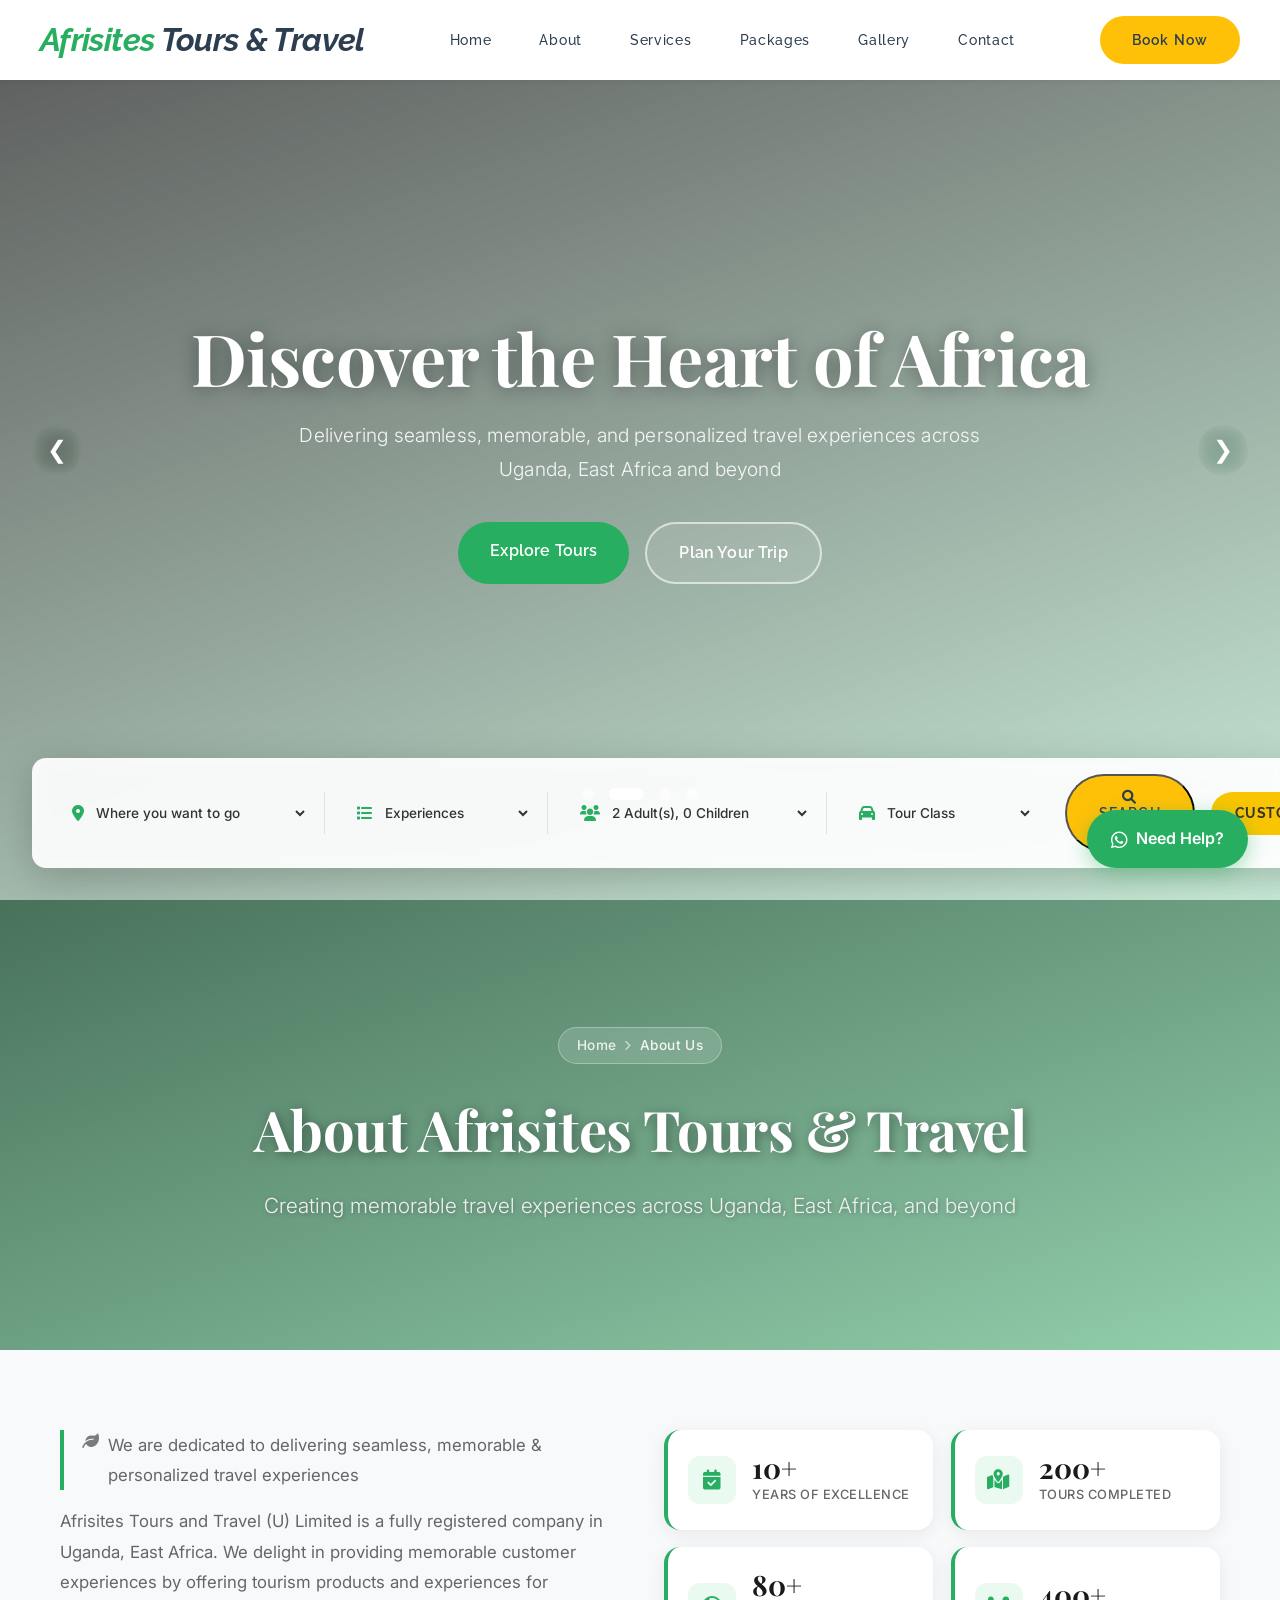
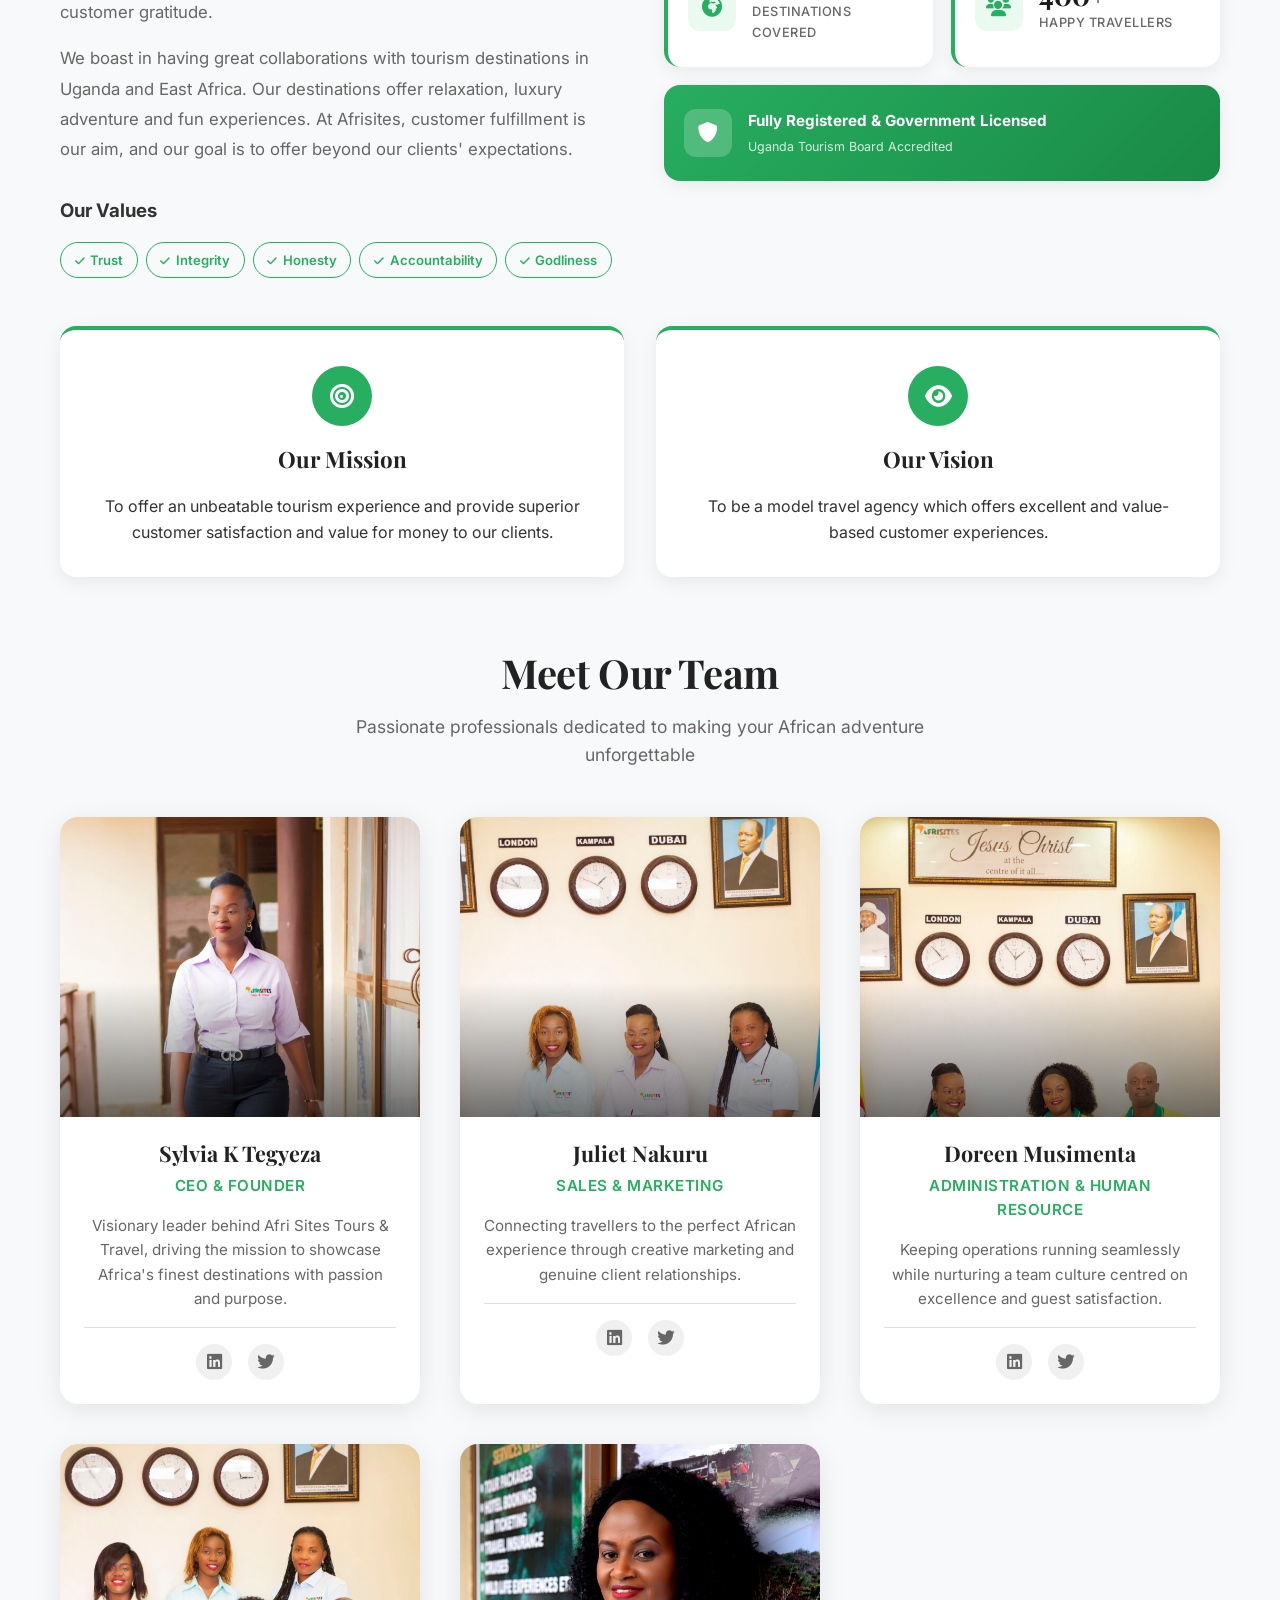
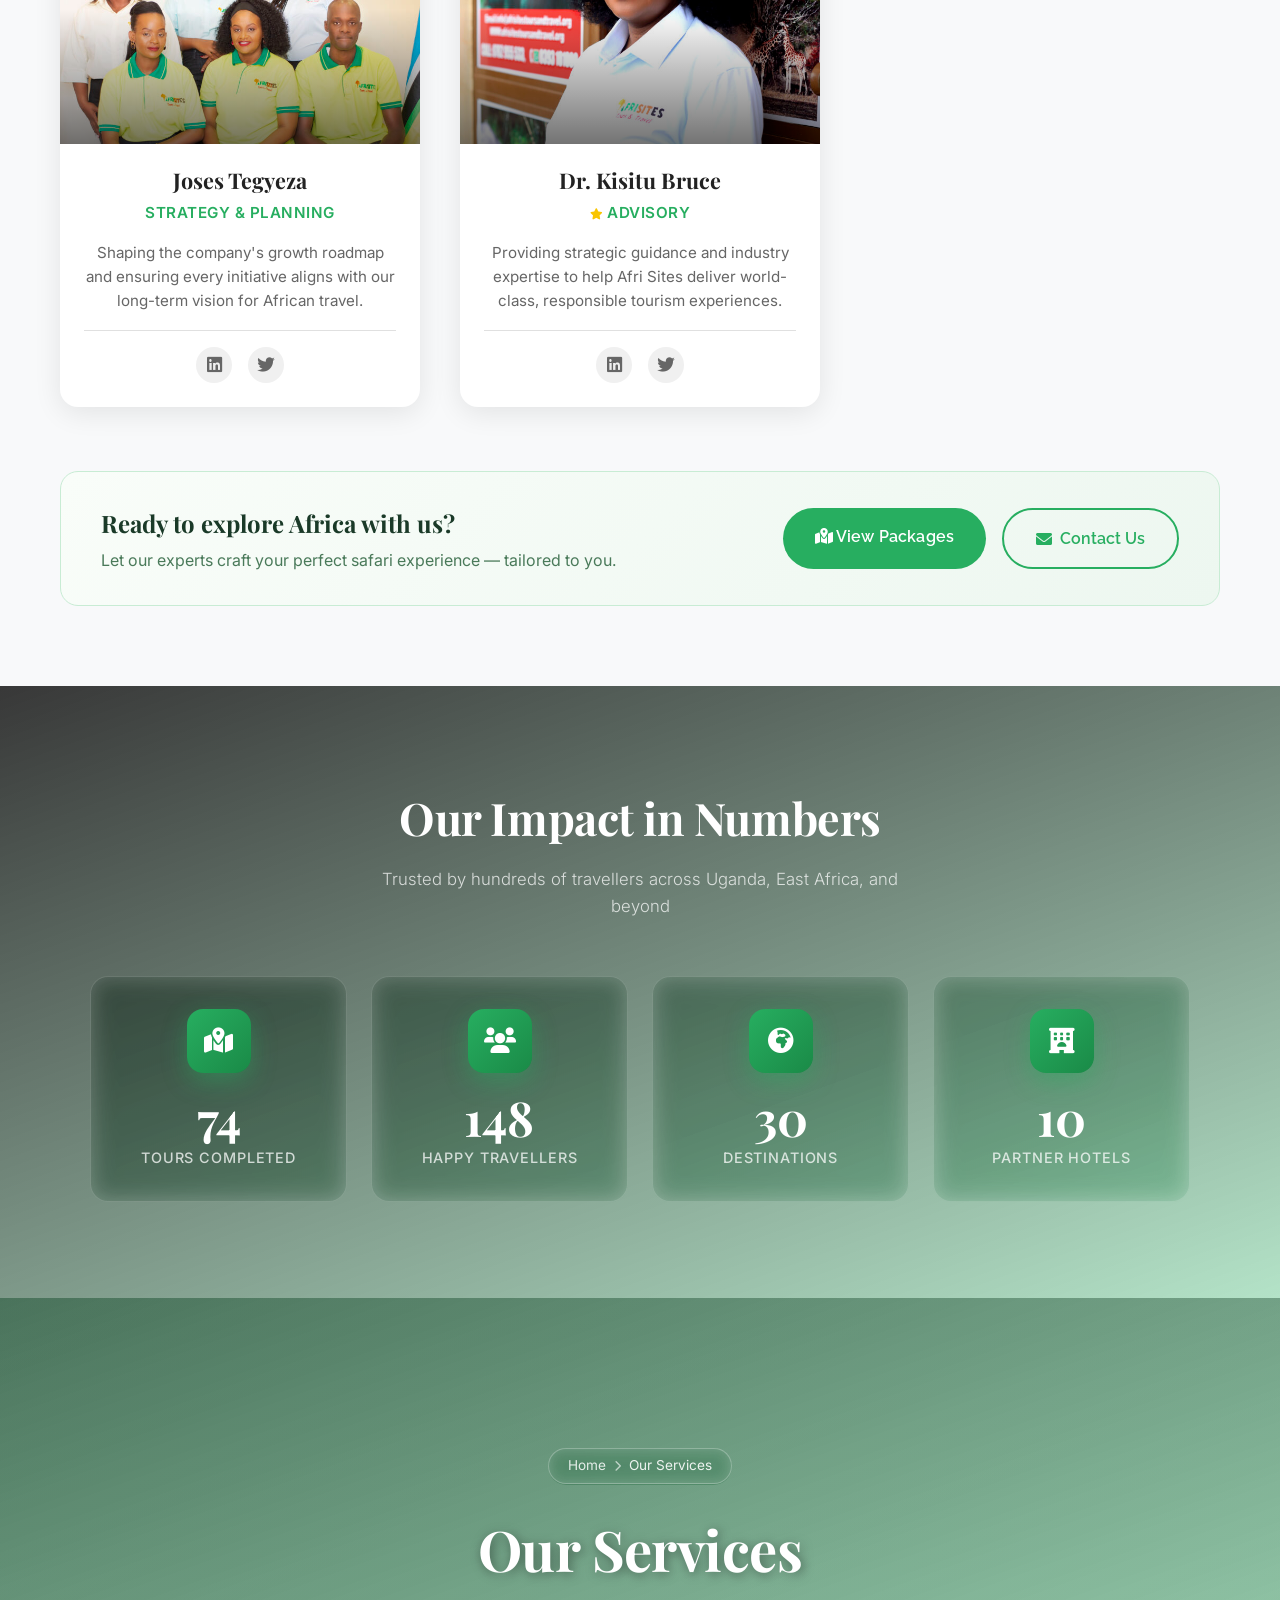
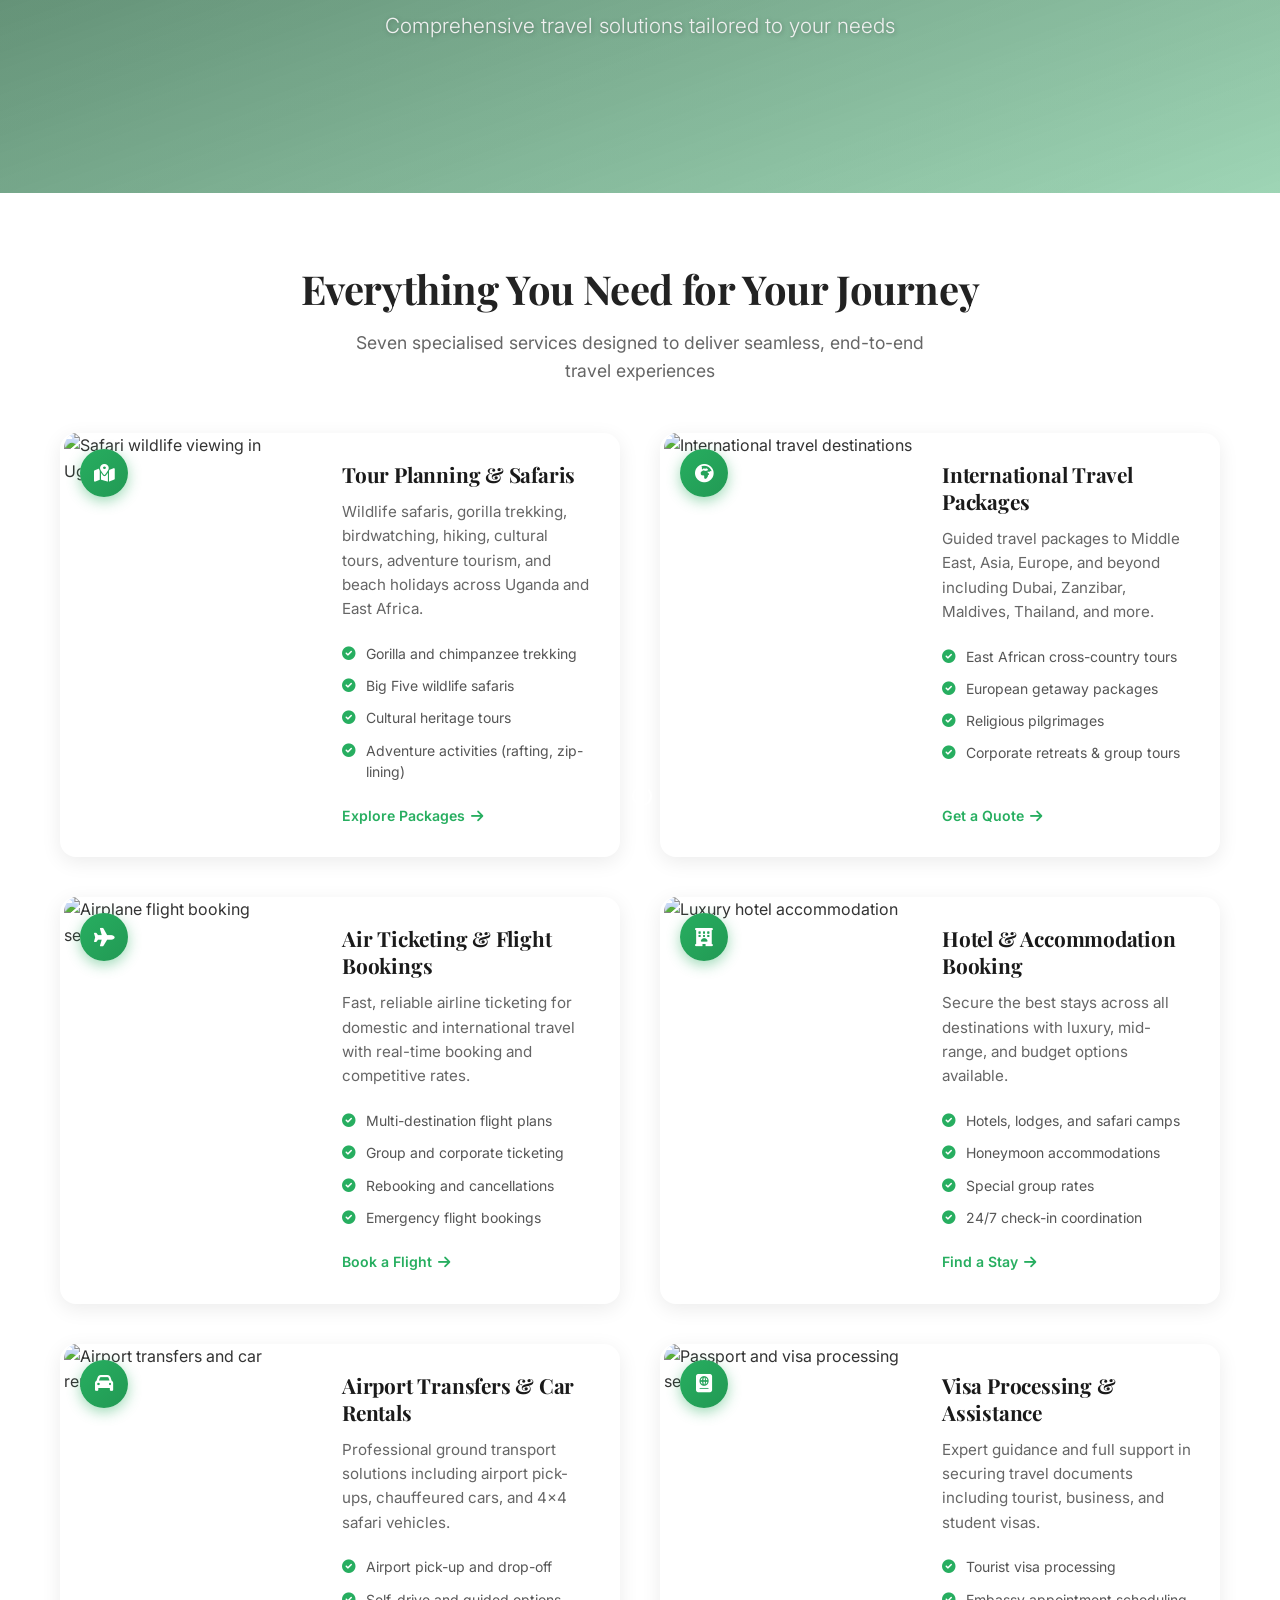
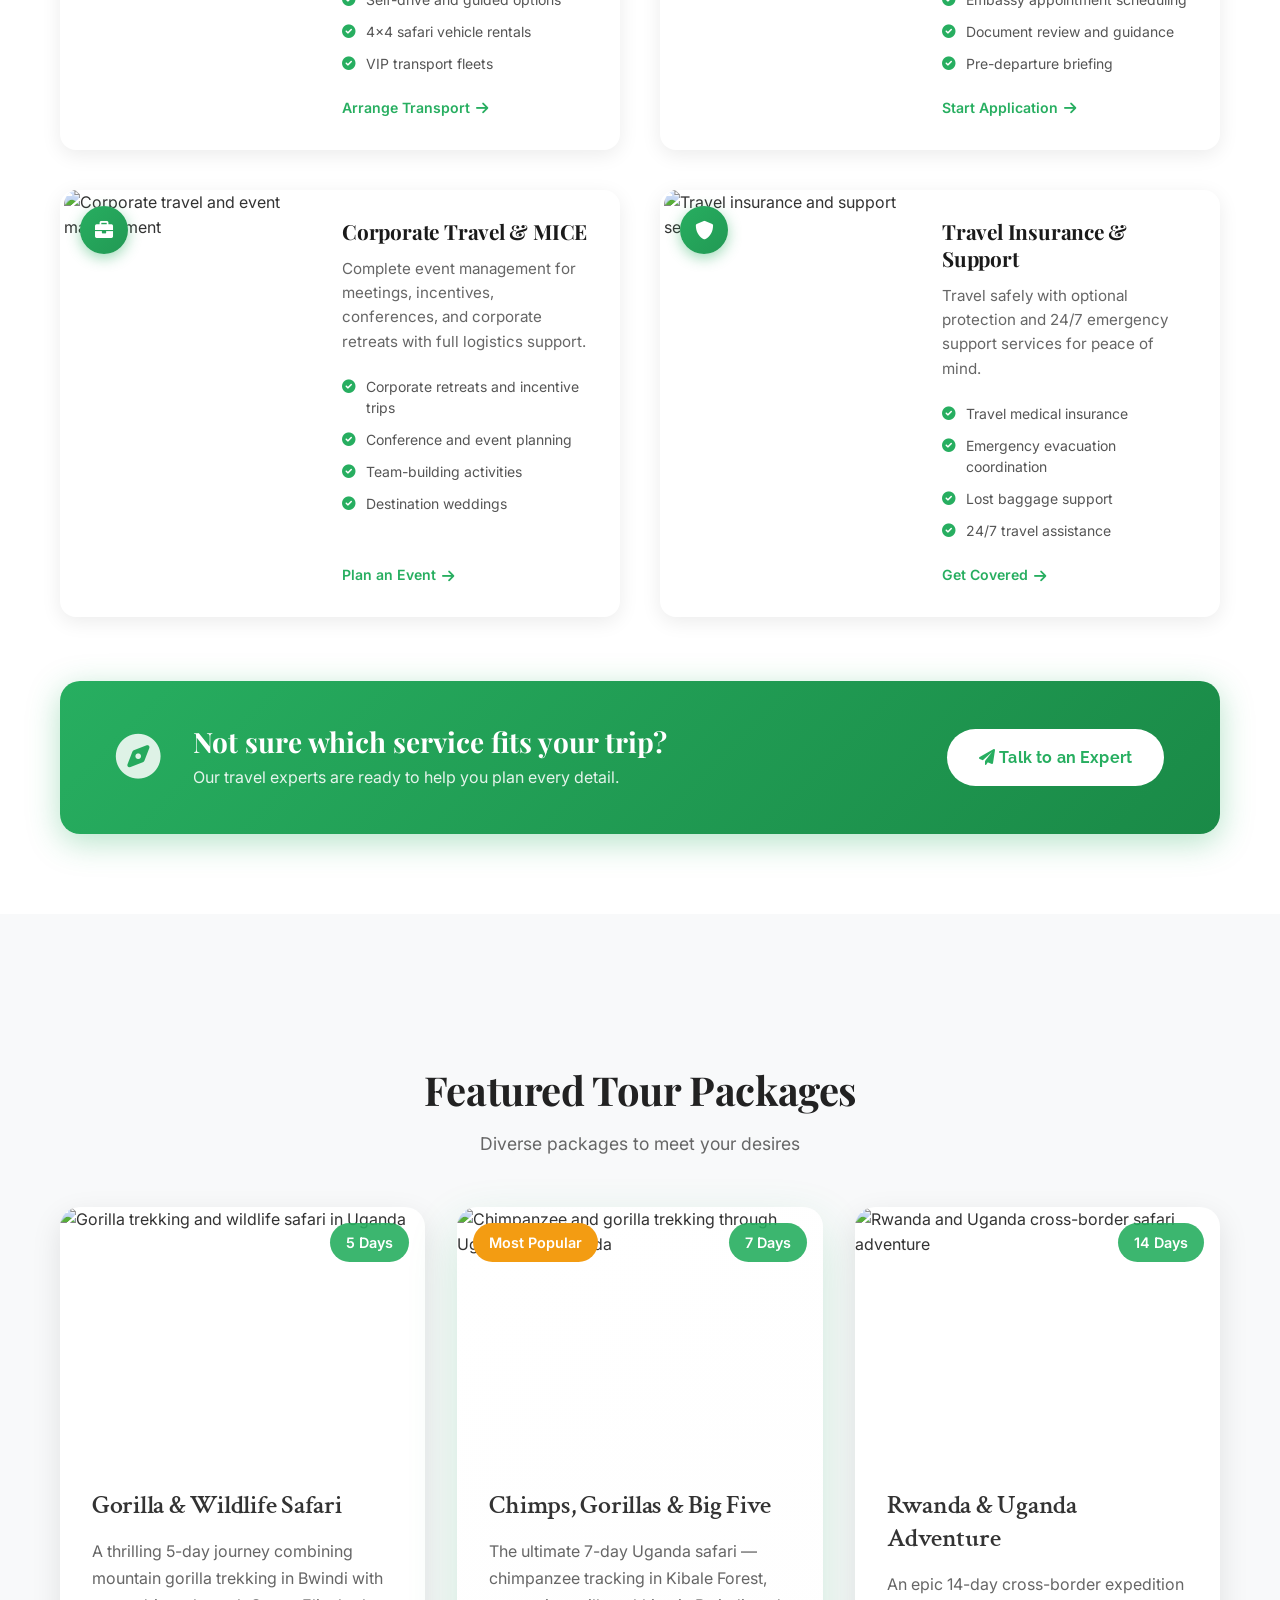
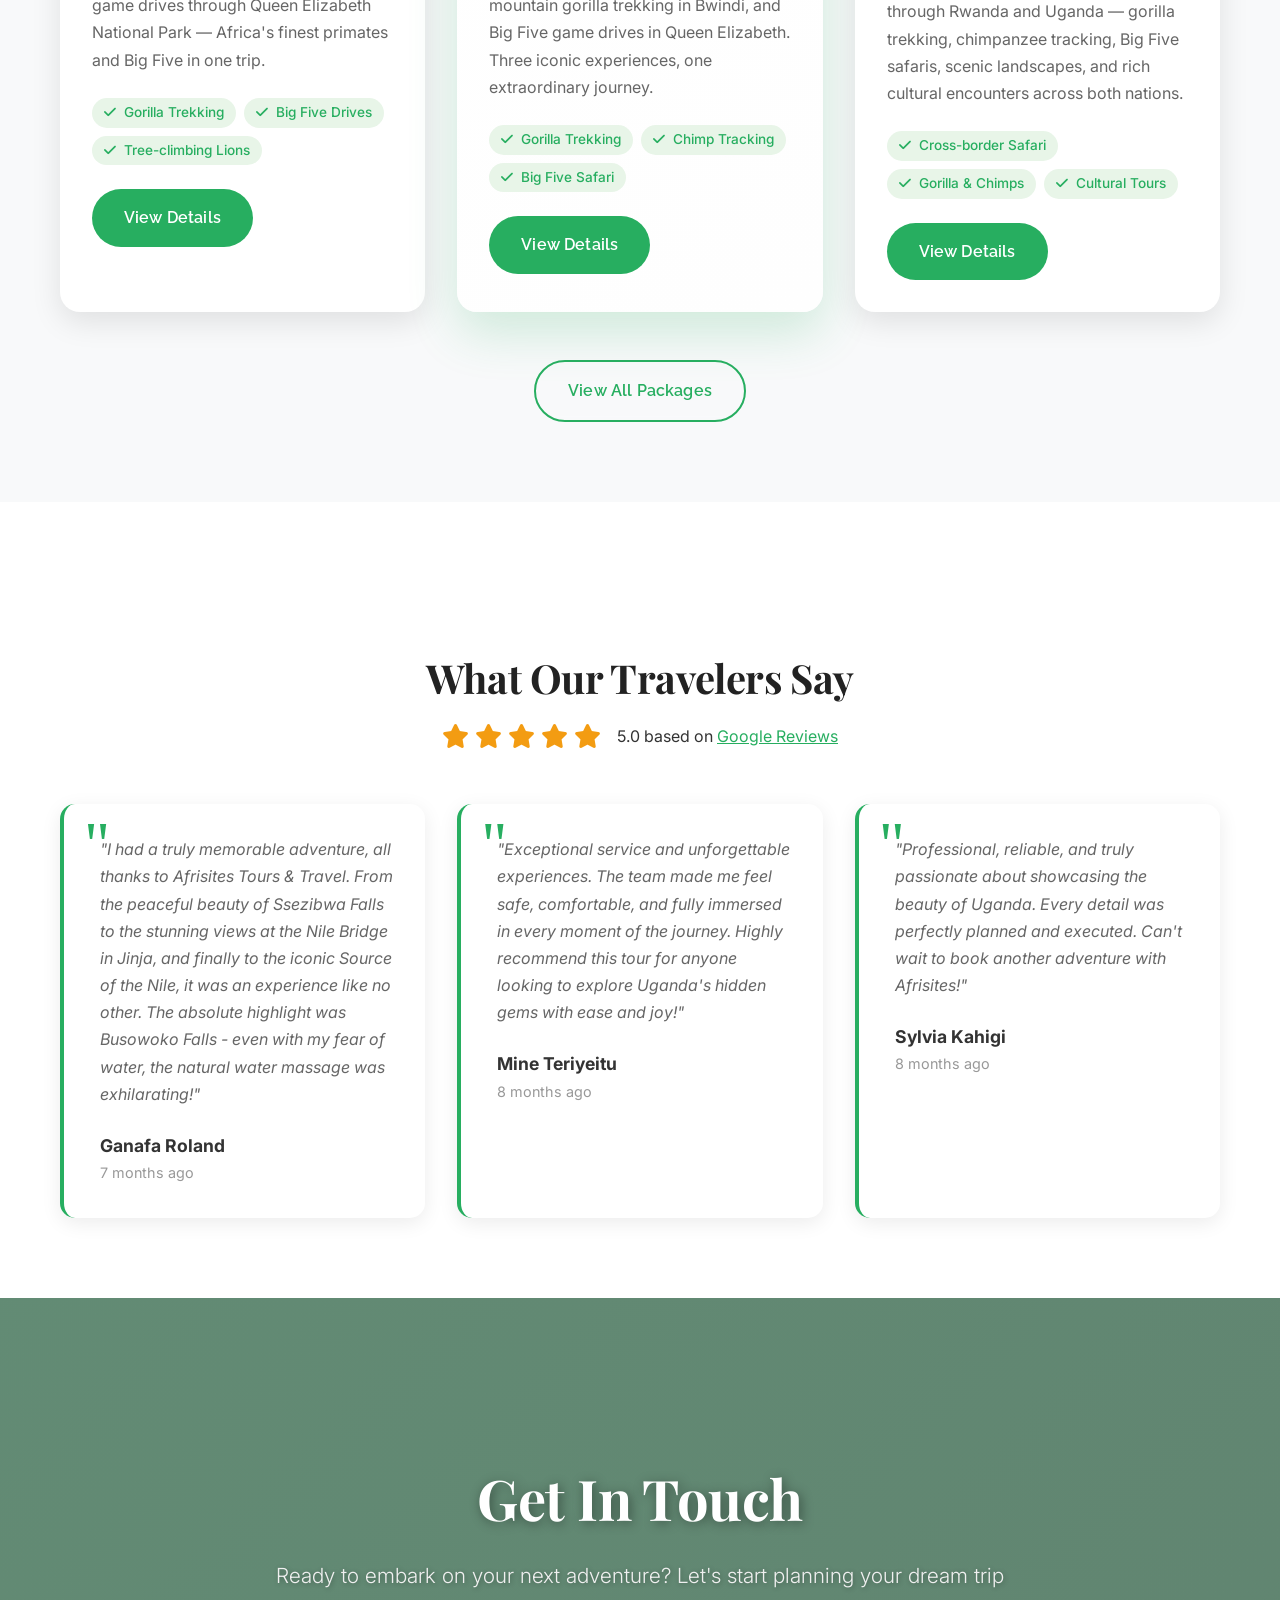
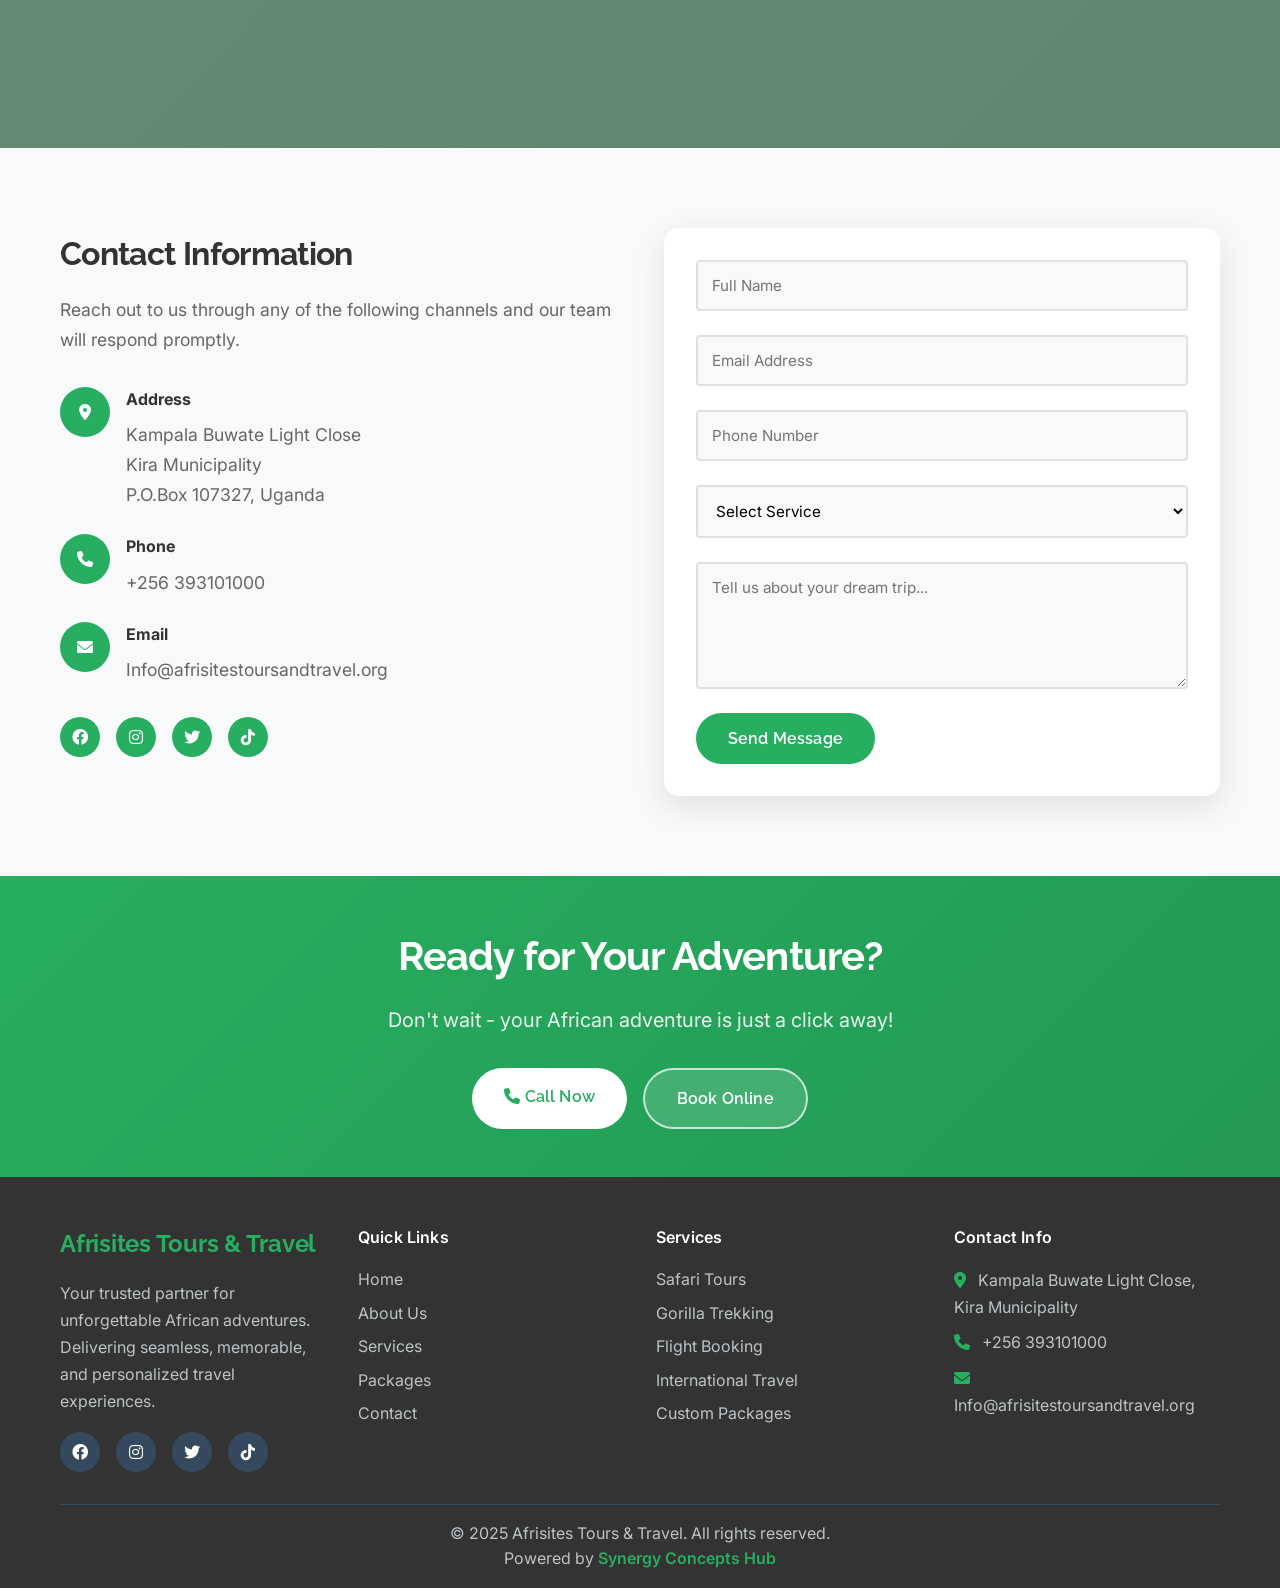
==== commit 97701d0c: "ui: polish stats section - Africa bg, directional overlay, Playfair title+numbers, frosted-glass car" ====
--- a/index.html
+++ b/index.html
@@ -373,43 +373,38 @@
     <section class="stats-section">
         <div class="stats-overlay"></div>
         <div class="container">
-            <h2 class="stats-title">These Impressive Figures</h2>
+            <div class="stats-header">
+                <h2 class="stats-title">Our Impact in Numbers</h2>
+                <p class="stats-subtitle">Trusted by hundreds of travellers across Uganda, East Africa, and beyond</p>
+            </div>
             <div class="stats-grid">
-                <div class="stat-item">
-                    <div class="stat-icon-circle">
-                        <div class="stat-icon">
-                            <i class="fas fa-map"></i>
-                        </div>
-                    </div>
-                    <div class="stat-number" data-target="200">0</div>
-                    <div class="stat-label">Tours</div>
-                </div>
-                <div class="stat-item">
-                    <div class="stat-icon-circle">
-                        <div class="stat-icon">
-                            <i class="fas fa-users"></i>
-                        </div>
-                    </div>
-                    <div class="stat-number" data-target="400">0</div>
-                    <div class="stat-label">Tourists</div>
-                </div>
-                <div class="stat-item">
-                    <div class="stat-icon-circle">
-                        <div class="stat-icon">
-                            <i class="fas fa-map-marker-alt"></i>
-                        </div>
-                    </div>
-                    <div class="stat-number" data-target="80">0</div>
-                    <div class="stat-label">Destinations</div>
-                </div>
-                <div class="stat-item">
-                    <div class="stat-icon-circle">
-                        <div class="stat-icon">
-                            <i class="fas fa-hotel"></i>
-                        </div>
-                    </div>
-                    <div class="stat-number" data-target="25">0</div>
-                    <div class="stat-label">Hotels</div>
+                <div class="stat-card">
+                    <div class="stat-icon-wrap"><i class="fas fa-map-marked-alt"></i></div>
+                    <div class="stat-body">
+                        <div class="stat-number" data-target="200">0</div>
+                        <div class="stat-label">Tours Completed</div>
+                    </div>
+                </div>
+                <div class="stat-card">
+                    <div class="stat-icon-wrap"><i class="fas fa-users"></i></div>
+                    <div class="stat-body">
+                        <div class="stat-number" data-target="400">0</div>
+                        <div class="stat-label">Happy Travellers</div>
+                    </div>
+                </div>
+                <div class="stat-card">
+                    <div class="stat-icon-wrap"><i class="fas fa-globe-africa"></i></div>
+                    <div class="stat-body">
+                        <div class="stat-number" data-target="80">0</div>
+                        <div class="stat-label">Destinations</div>
+                    </div>
+                </div>
+                <div class="stat-card">
+                    <div class="stat-icon-wrap"><i class="fas fa-hotel"></i></div>
+                    <div class="stat-body">
+                        <div class="stat-number" data-target="25">0</div>
+                        <div class="stat-label">Partner Hotels</div>
+                    </div>
                 </div>
             </div>
         </div>
--- a/styles.css
+++ b/styles.css
@@ -601,7 +601,7 @@
 
 .value-tags {
     display: flex;
-    flex-wrap: wrap;
+    flex-wrap: nowrap;
     gap: 0.5rem;
 }
 
@@ -612,10 +612,11 @@
     background: transparent;
     color: #27ae60;
     border: 1.5px solid #27ae60;
-    padding: 0.4rem 1rem;
+    padding: 0.4rem 0.85rem;
     border-radius: 20px;
-    font-size: 0.875rem;
+    font-size: 0.82rem;
     font-weight: 600;
+    white-space: nowrap;
     transition: all 0.25s ease;
 }
 
@@ -940,7 +941,7 @@
 .stats-section {
     position: relative;
     padding: 6rem 0;
-    background-image: url('https://images.unsplash.com/photo-1499856871958-5b9627545d1a?ixlib=rb-4.0.3&auto=format&fit=crop&w=2000&q=80');
+    background-image: url('https://images.unsplash.com/photo-1516026672322-bc52d61a55d5?ixlib=rb-4.0.3&auto=format&fit=crop&w=2000&q=80');
     background-size: cover;
     background-position: center;
     background-attachment: fixed;
@@ -954,8 +955,7 @@
     left: 0;
     width: 100%;
     height: 100%;
-    background: rgba(0, 0, 0, 0.75);
-    backdrop-filter: blur(3px);
+    background: linear-gradient(160deg, rgba(0,0,0,0.78) 0%, rgba(39,174,96,0.35) 100%);
 }
 
 .stats-section .container {
@@ -963,94 +963,96 @@
     z-index: 2;
 }
 
+.stats-header {
+    margin-bottom: 3.5rem;
+}
+
 .stats-title {
-    font-family: 'Raleway', sans-serif;
-    font-size: 2.5rem;
+    font-family: 'Playfair Display', serif;
+    font-size: 2.8rem;
     font-weight: 700;
     color: white;
-    margin-bottom: 4rem;
-    text-transform: capitalize;
+    margin-bottom: 0.75rem;
+    letter-spacing: -0.01em;
+}
+
+.stats-subtitle {
+    font-size: 1.05rem;
+    color: rgba(255,255,255,0.75);
+    font-weight: 300;
+    max-width: 560px;
+    margin: 0 auto;
+    line-height: 1.6;
 }
 
 .stats-grid {
     display: grid;
     grid-template-columns: repeat(4, 1fr);
-    gap: 3rem;
-    max-width: 1200px;
+    gap: 1.5rem;
+    max-width: 1100px;
     margin: 0 auto;
 }
 
-.stat-item {
+.stat-card {
+    background: rgba(255,255,255,0.08);
+    backdrop-filter: blur(12px);
+    -webkit-backdrop-filter: blur(12px);
+    border: 1px solid rgba(255,255,255,0.15);
+    border-radius: 18px;
+    padding: 2rem 1.5rem;
     display: flex;
     flex-direction: column;
     align-items: center;
-    gap: 1.5rem;
-}
-
-.stat-icon-circle {
-    position: relative;
-    width: 180px;
-    height: 180px;
+    gap: 1.25rem;
+    transition: background 0.3s ease, transform 0.3s ease, box-shadow 0.3s ease;
+}
+
+.stat-card:hover {
+    background: rgba(39,174,96,0.18);
+    transform: translateY(-5px);
+    box-shadow: 0 16px 40px rgba(0,0,0,0.25);
+    border-color: rgba(39,174,96,0.5);
+}
+
+.stat-icon-wrap {
+    width: 64px;
+    height: 64px;
+    background: linear-gradient(135deg, #27ae60, #1a8a47);
+    border-radius: 16px;
     display: flex;
     align-items: center;
     justify-content: center;
-}
-
-.stat-icon-circle::before {
-    content: '';
-    position: absolute;
-    width: 100%;
-    height: 100%;
-    border: 3px solid rgba(255, 255, 255, 0.5);
-    border-radius: 50%;
-    animation: pulse 2s ease-in-out infinite;
-}
-
-.stat-icon {
-    width: 100px;
-    height: 100px;
-    background: #27ae60;
-    border-radius: 50%;
-    display: flex;
-    align-items: center;
-    justify-content: center;
-    box-shadow: 0 10px 30px rgba(39, 174, 96, 0.4);
-    transition: all 0.3s ease;
-}
-
-.stat-item:hover .stat-icon {
-    transform: scale(1.1);
-    box-shadow: 0 15px 40px rgba(39, 174, 96, 0.6);
-}
-
-.stat-icon i {
-    font-size: 2.5rem;
-    color: white;
+    font-size: 1.6rem;
+    color: white;
+    box-shadow: 0 8px 24px rgba(39,174,96,0.45);
+    transition: transform 0.3s ease;
+}
+
+.stat-card:hover .stat-icon-wrap {
+    transform: scale(1.08) rotate(-3deg);
+}
+
+.stat-body {
+    display: flex;
+    flex-direction: column;
+    align-items: center;
+    gap: 0.3rem;
 }
 
 .stat-number {
-    font-size: 2.5rem;
+    font-family: 'Playfair Display', serif;
+    font-size: 3rem;
     font-weight: 700;
     color: white;
-    font-family: 'Raleway', sans-serif;
+    line-height: 1;
 }
 
 .stat-label {
-    font-size: 1.1rem;
-    color: #f9c500;
-    font-weight: 600;
-    text-transform: capitalize;
-}
-
-@keyframes pulse {
-    0%, 100% {
-        transform: scale(1);
-        opacity: 1;
-    }
-    50% {
-        transform: scale(1.1);
-        opacity: 0.8;
-    }
+    font-size: 0.9rem;
+    color: rgba(255,255,255,0.75);
+    font-weight: 500;
+    text-transform: uppercase;
+    letter-spacing: 0.06em;
 }
 
 /* Services Section */
@@ -2330,12 +2332,20 @@
 
     .stats-grid {
         grid-template-columns: repeat(2, 1fr);
-        gap: 2rem;
+        gap: 1.25rem;
     }
 
     .stats-title {
-        font-size: 1.8rem;
-        margin-bottom: 2.5rem;
+        font-size: 2rem;
+        margin-bottom: 0.6rem;
+    }
+
+    .stat-number {
+        font-size: 2.4rem;
+    }
+
+    .stat-card {
+        padding: 1.5rem 1rem;
     }
 
     .stat-icon-circle {
@@ -2349,10 +2359,6 @@
     }
 
     .stat-icon i {
-        font-size: 2rem;
-    }
-
-    .stat-number {
         font-size: 2rem;
     }
 
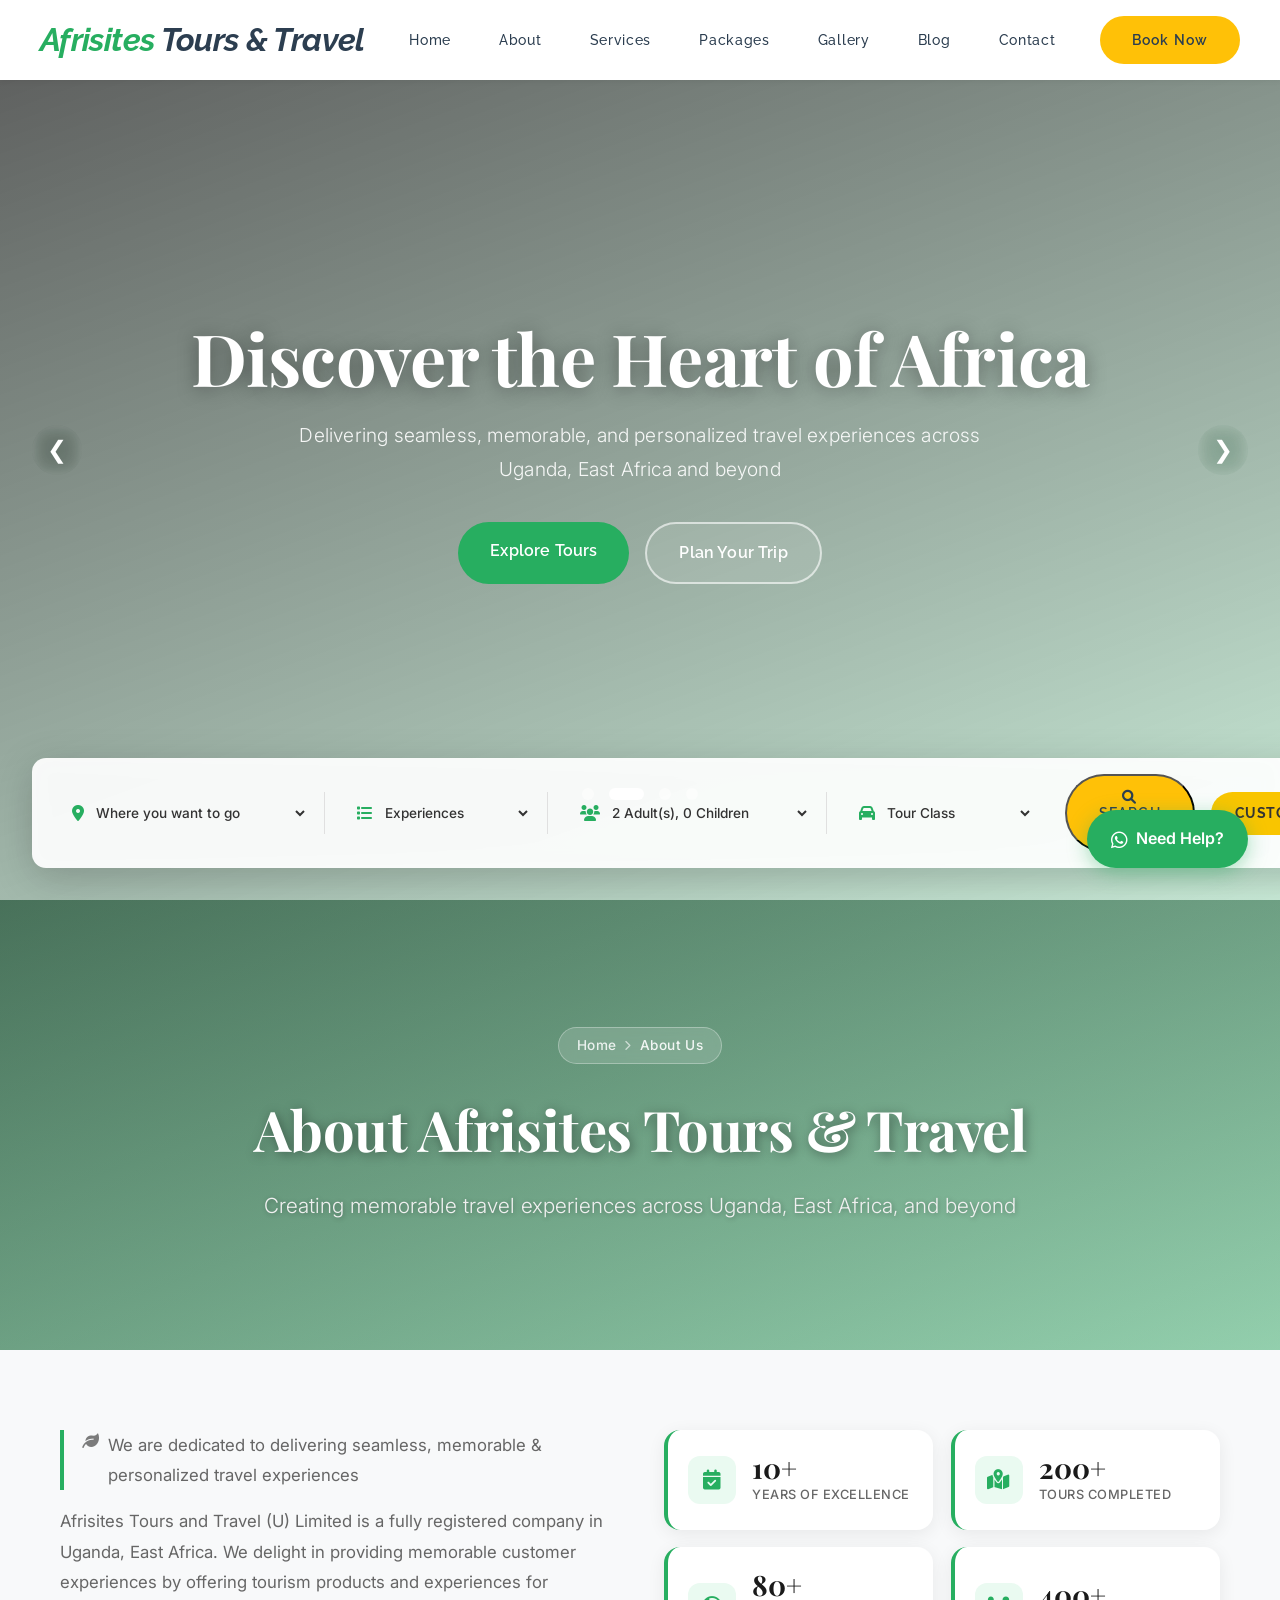
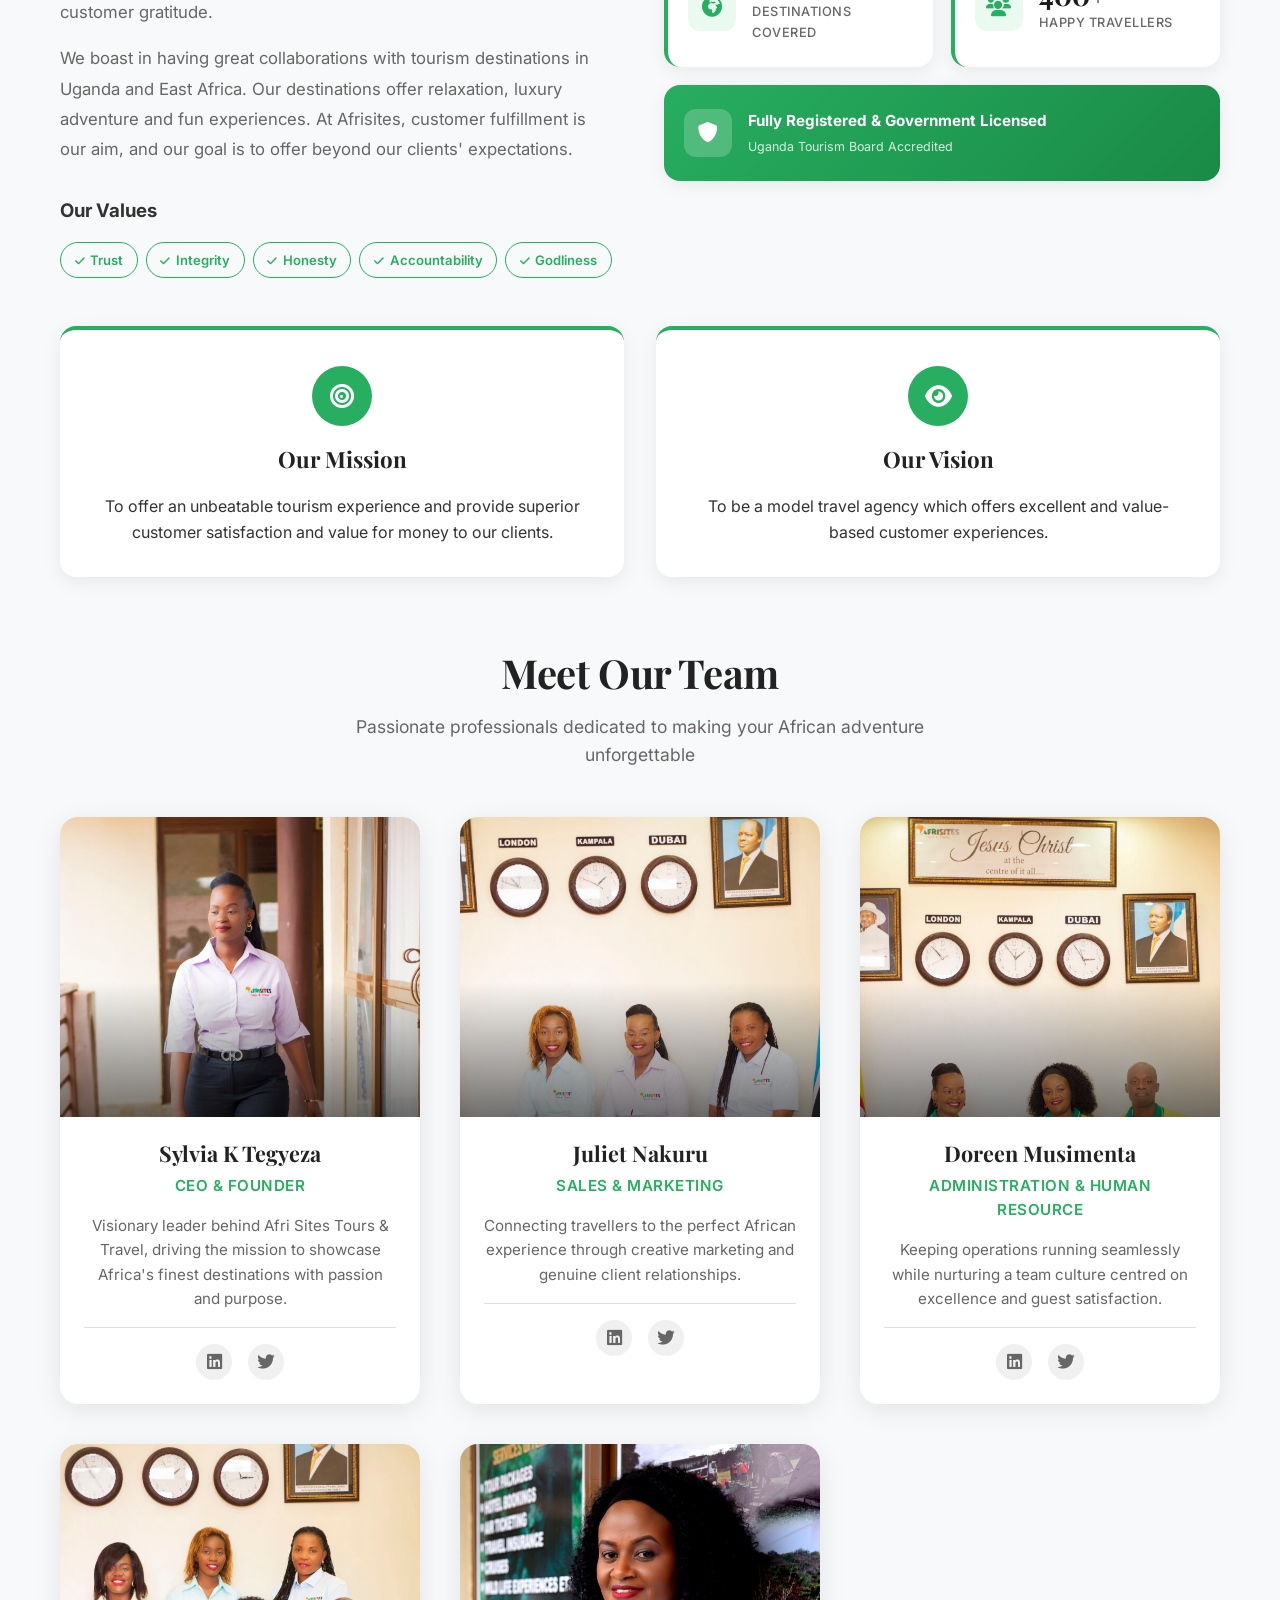
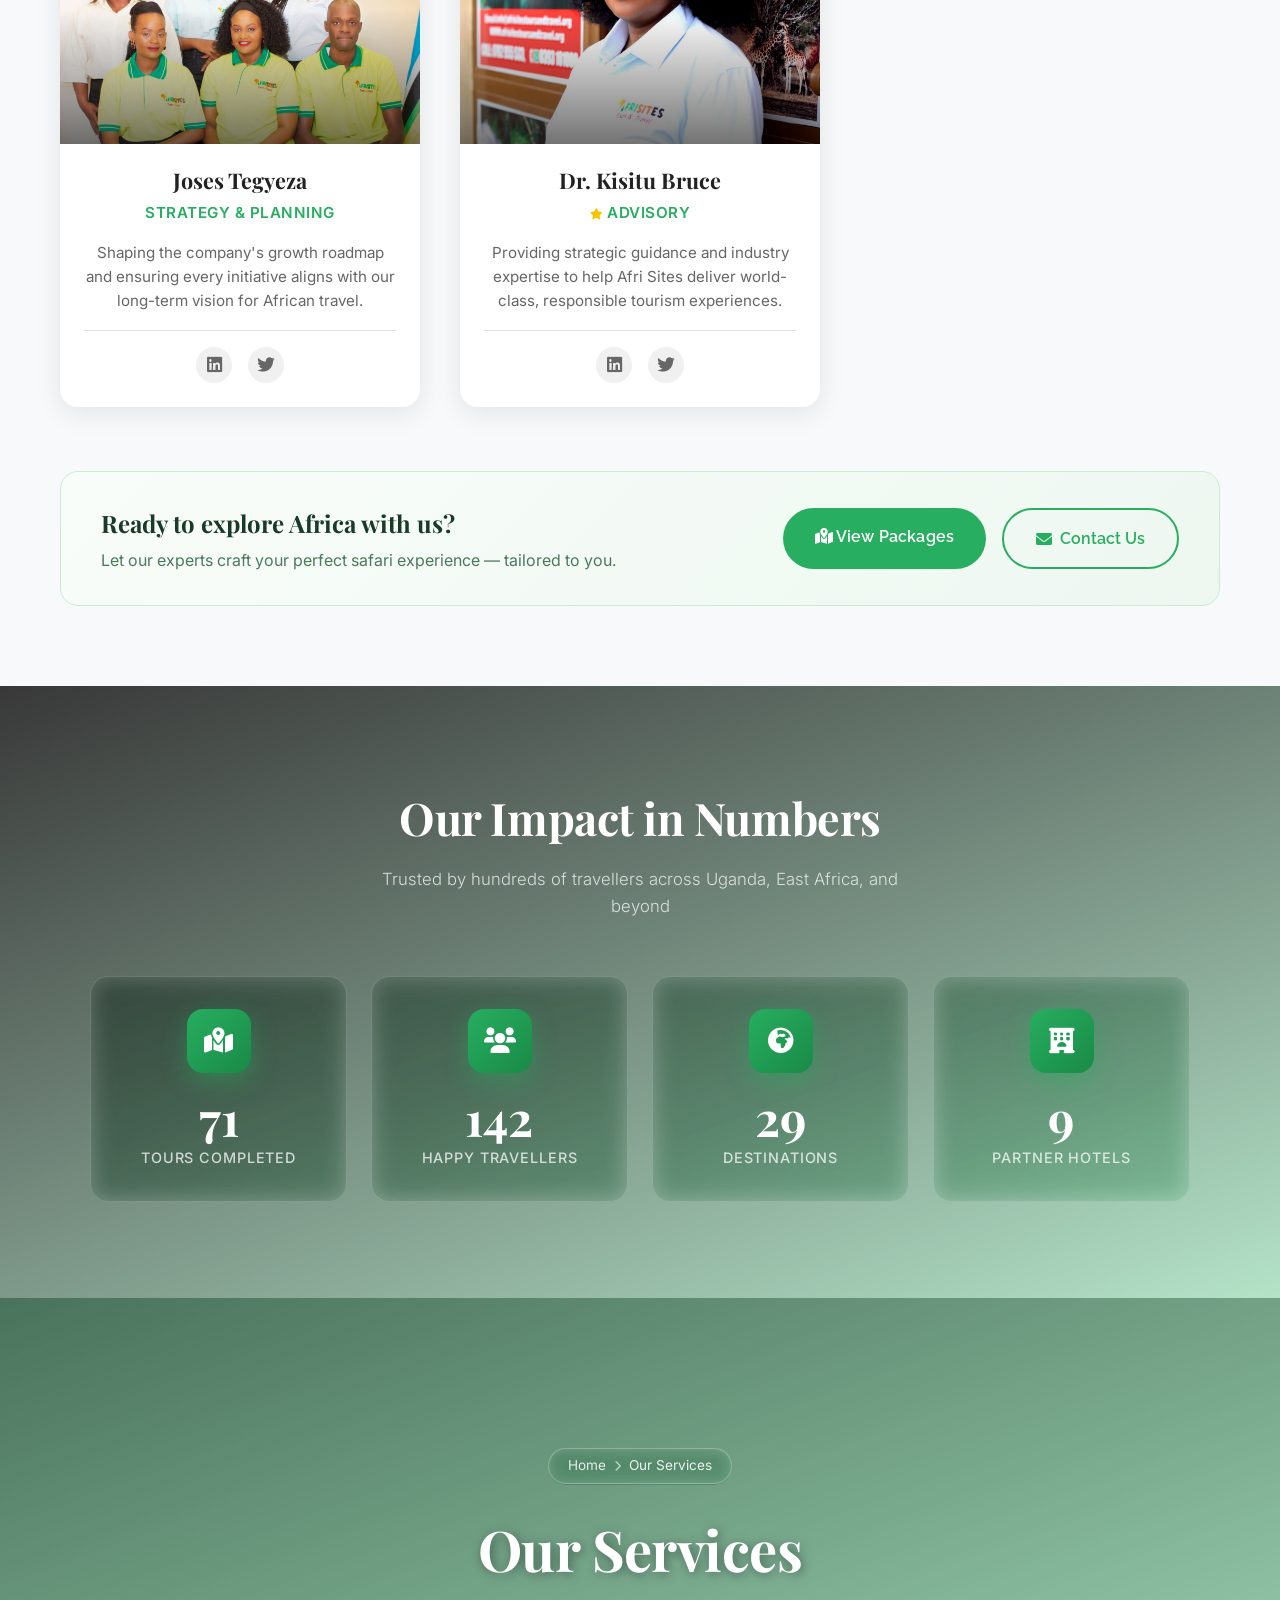
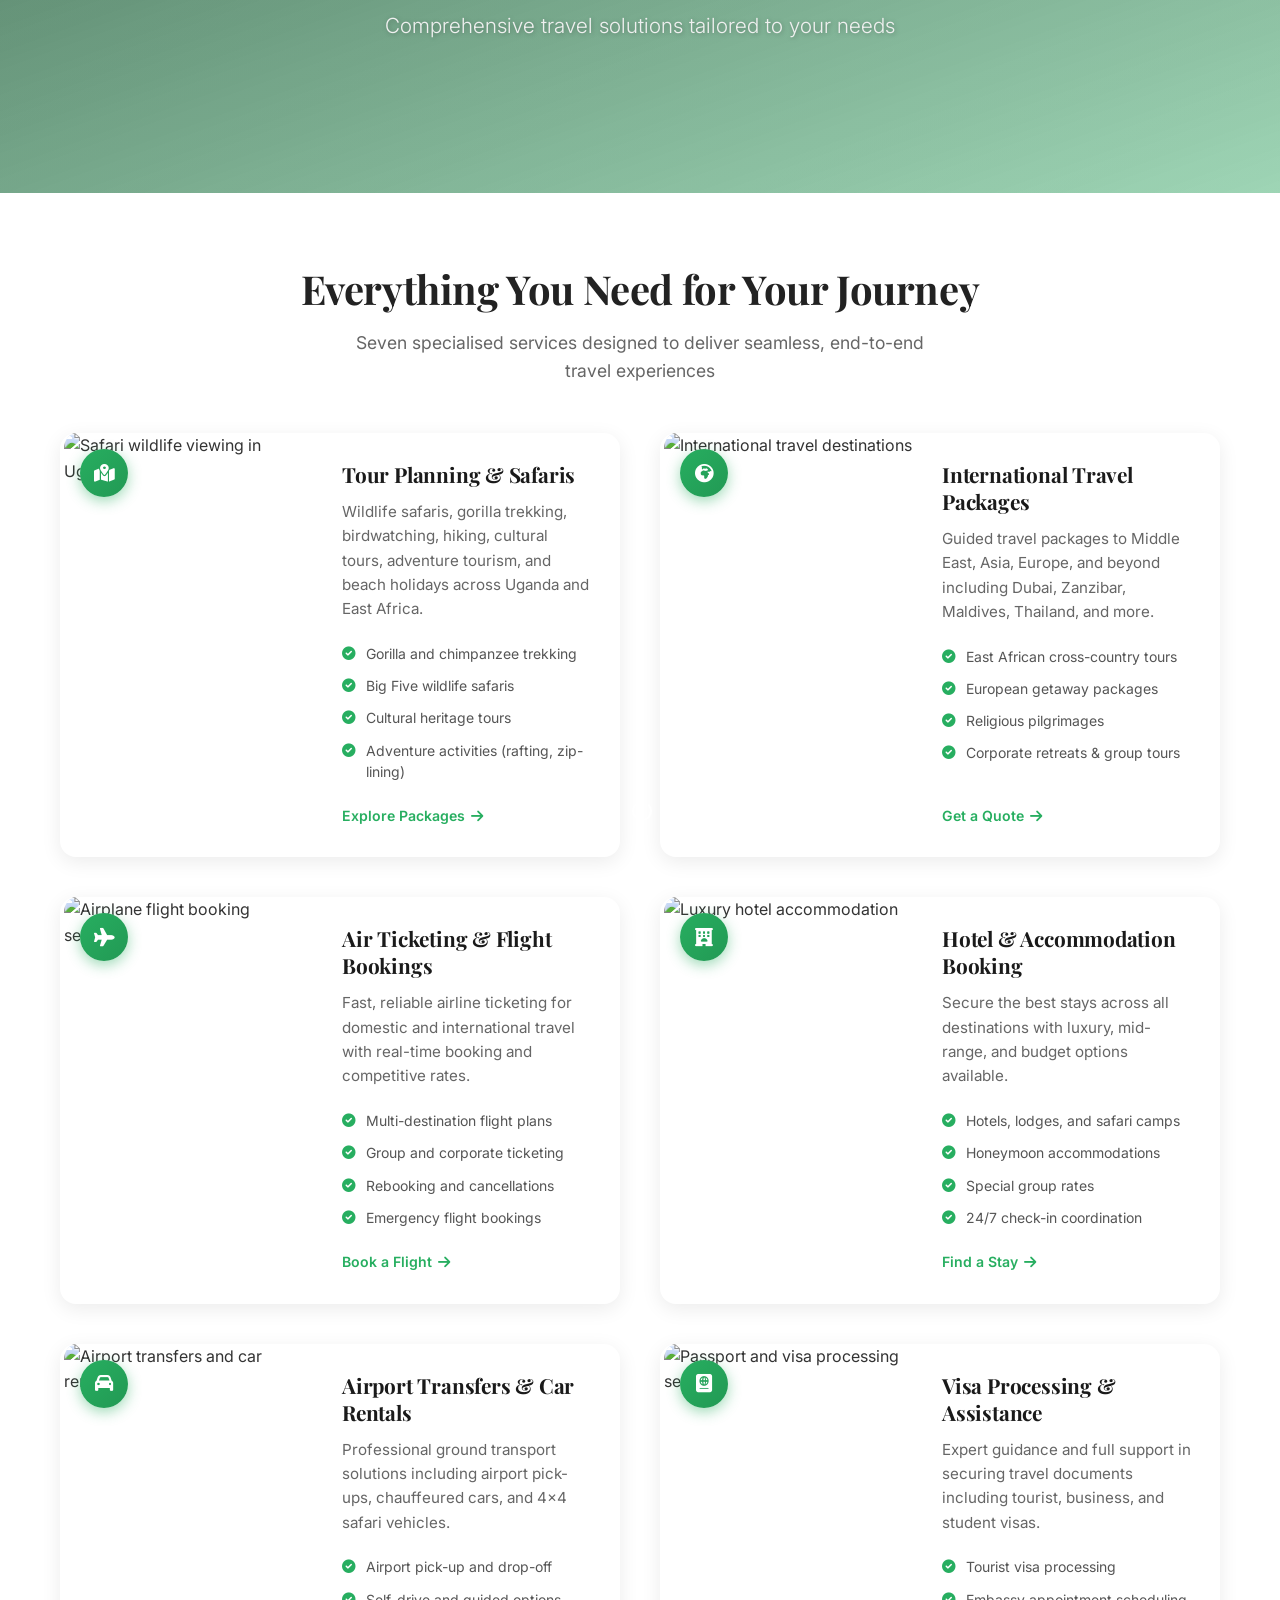
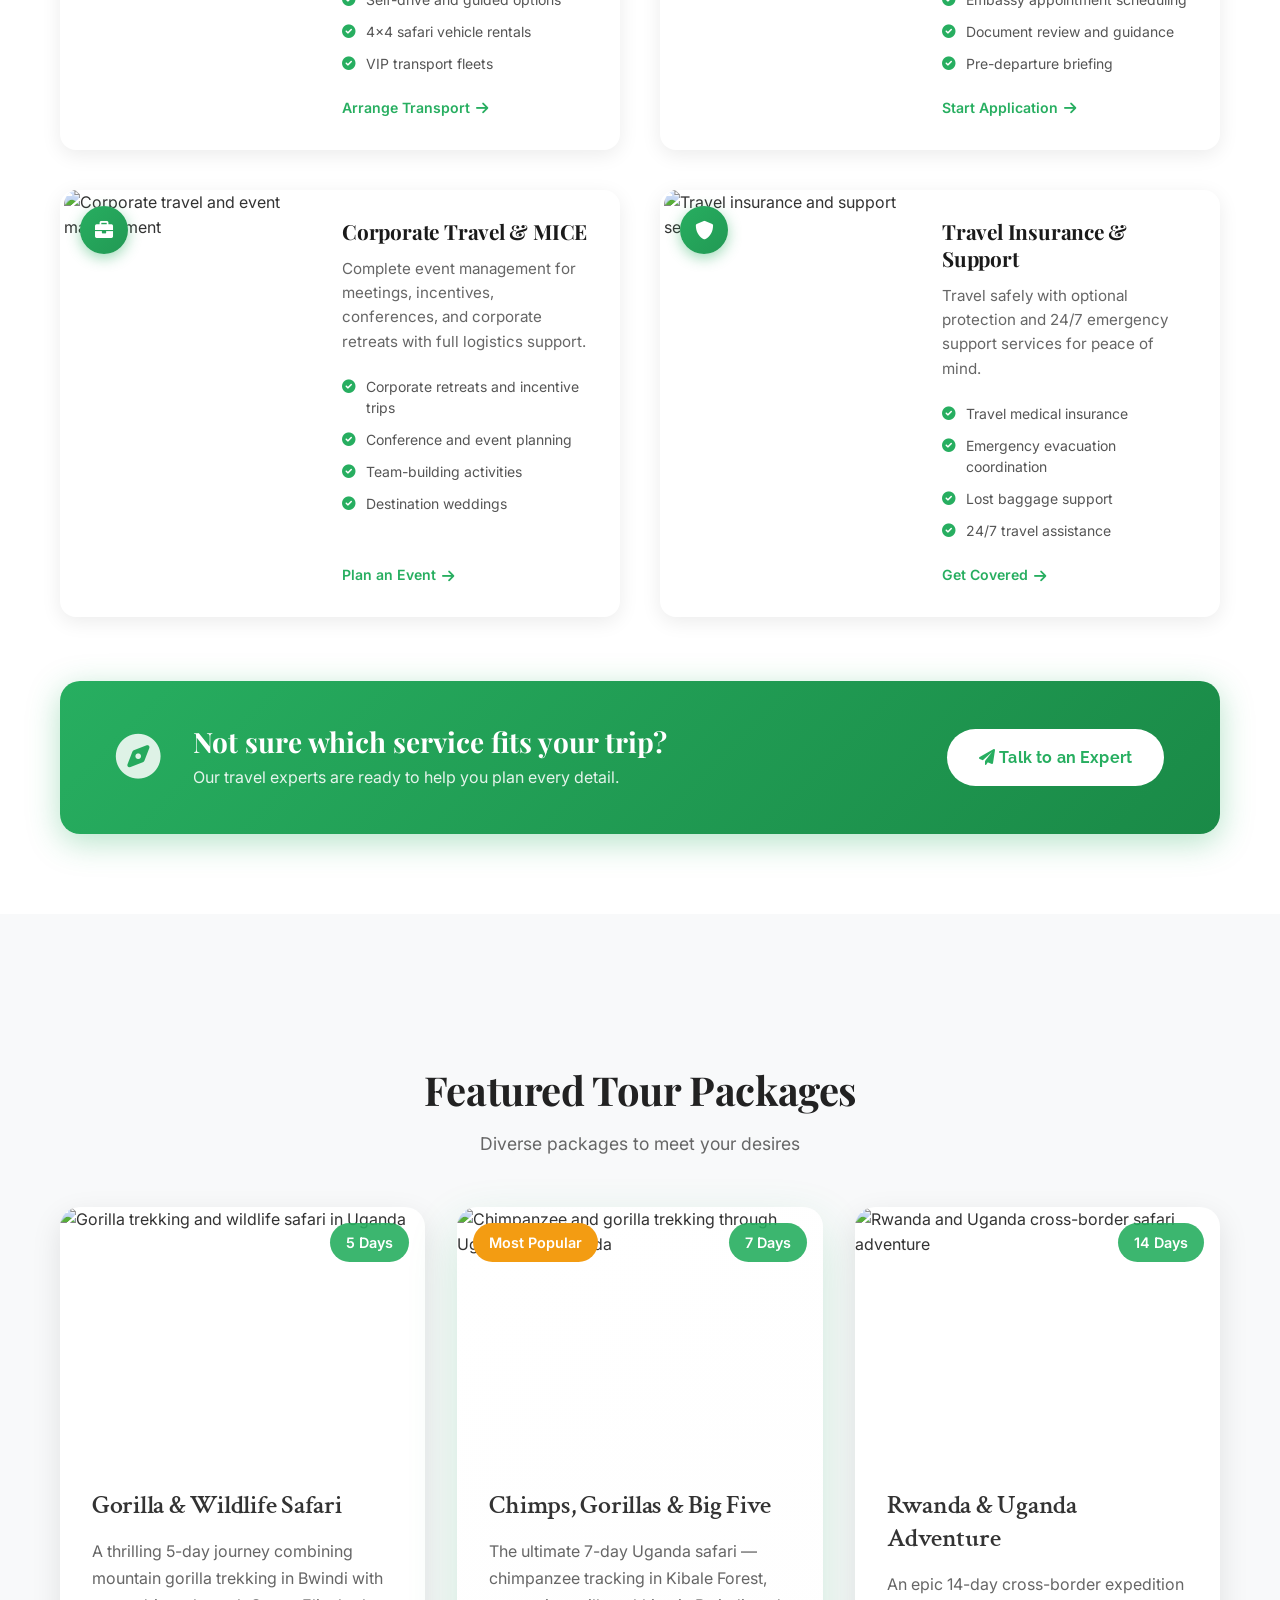
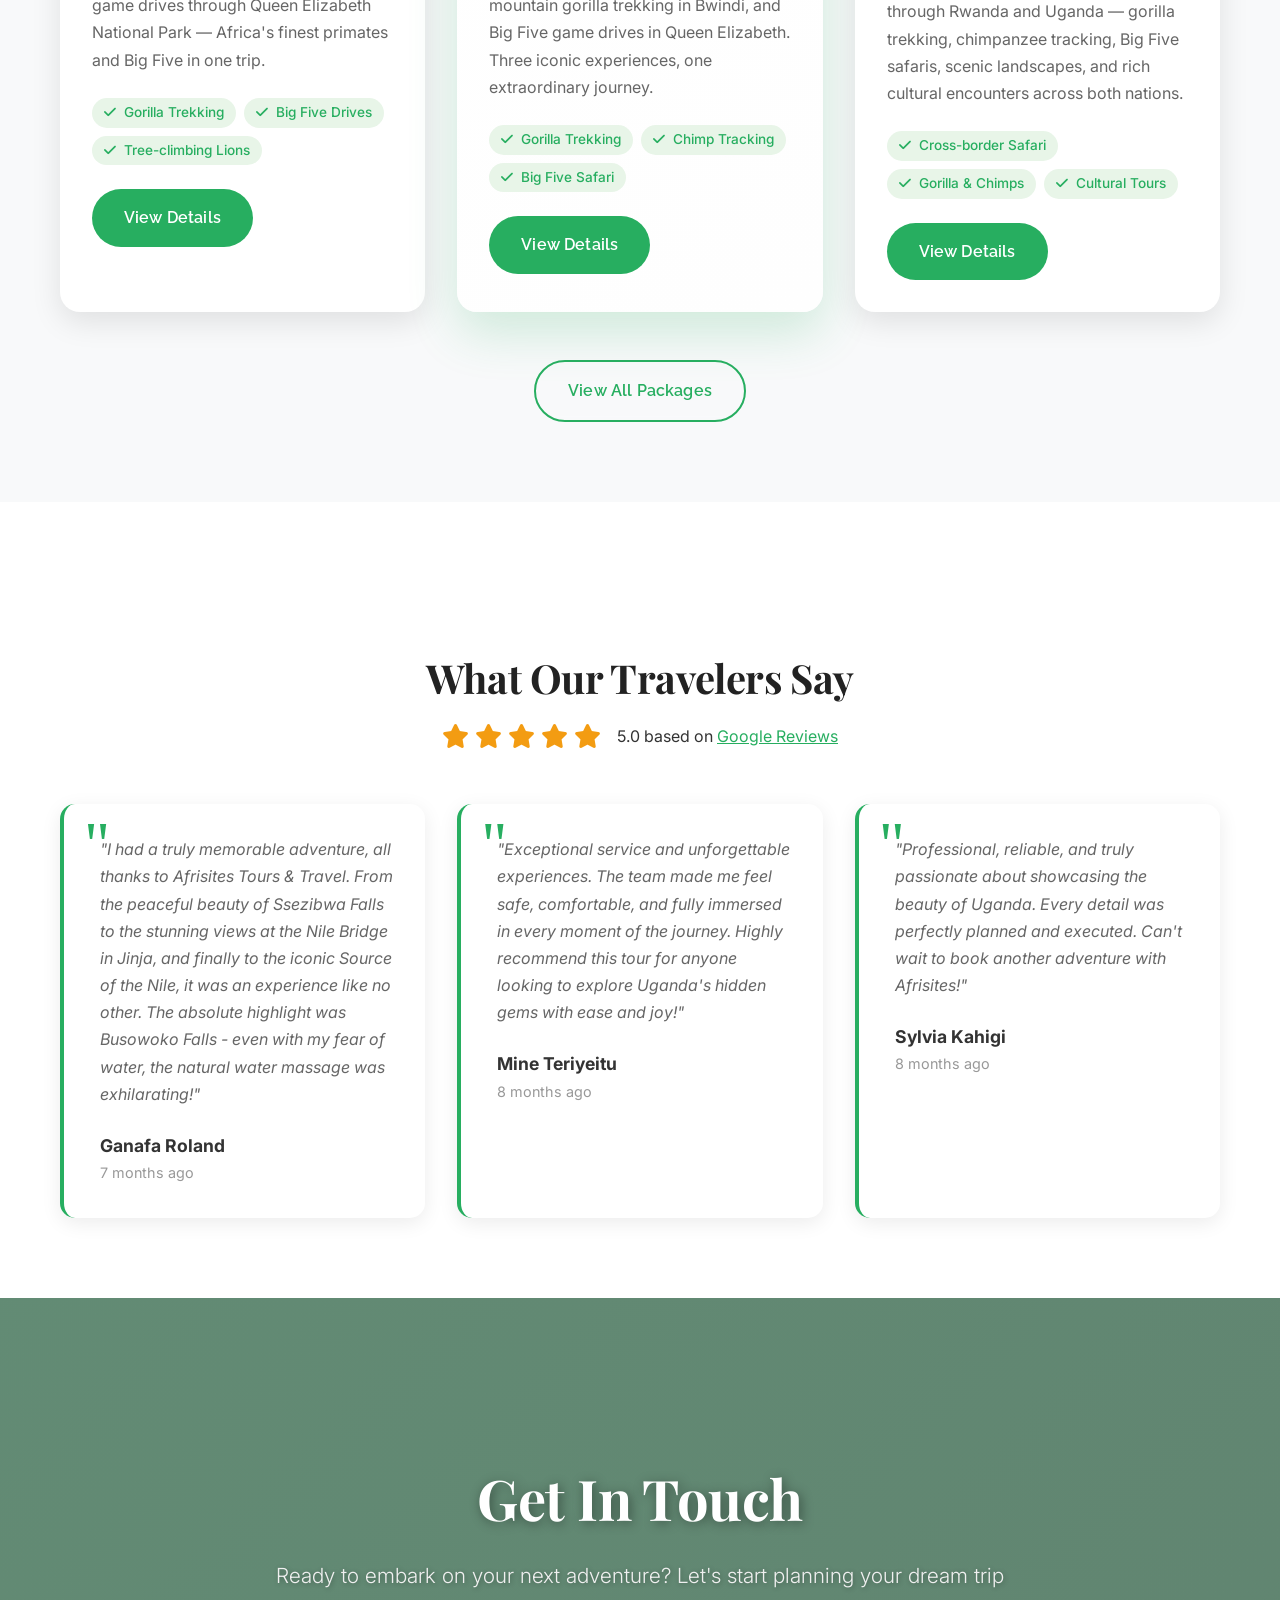
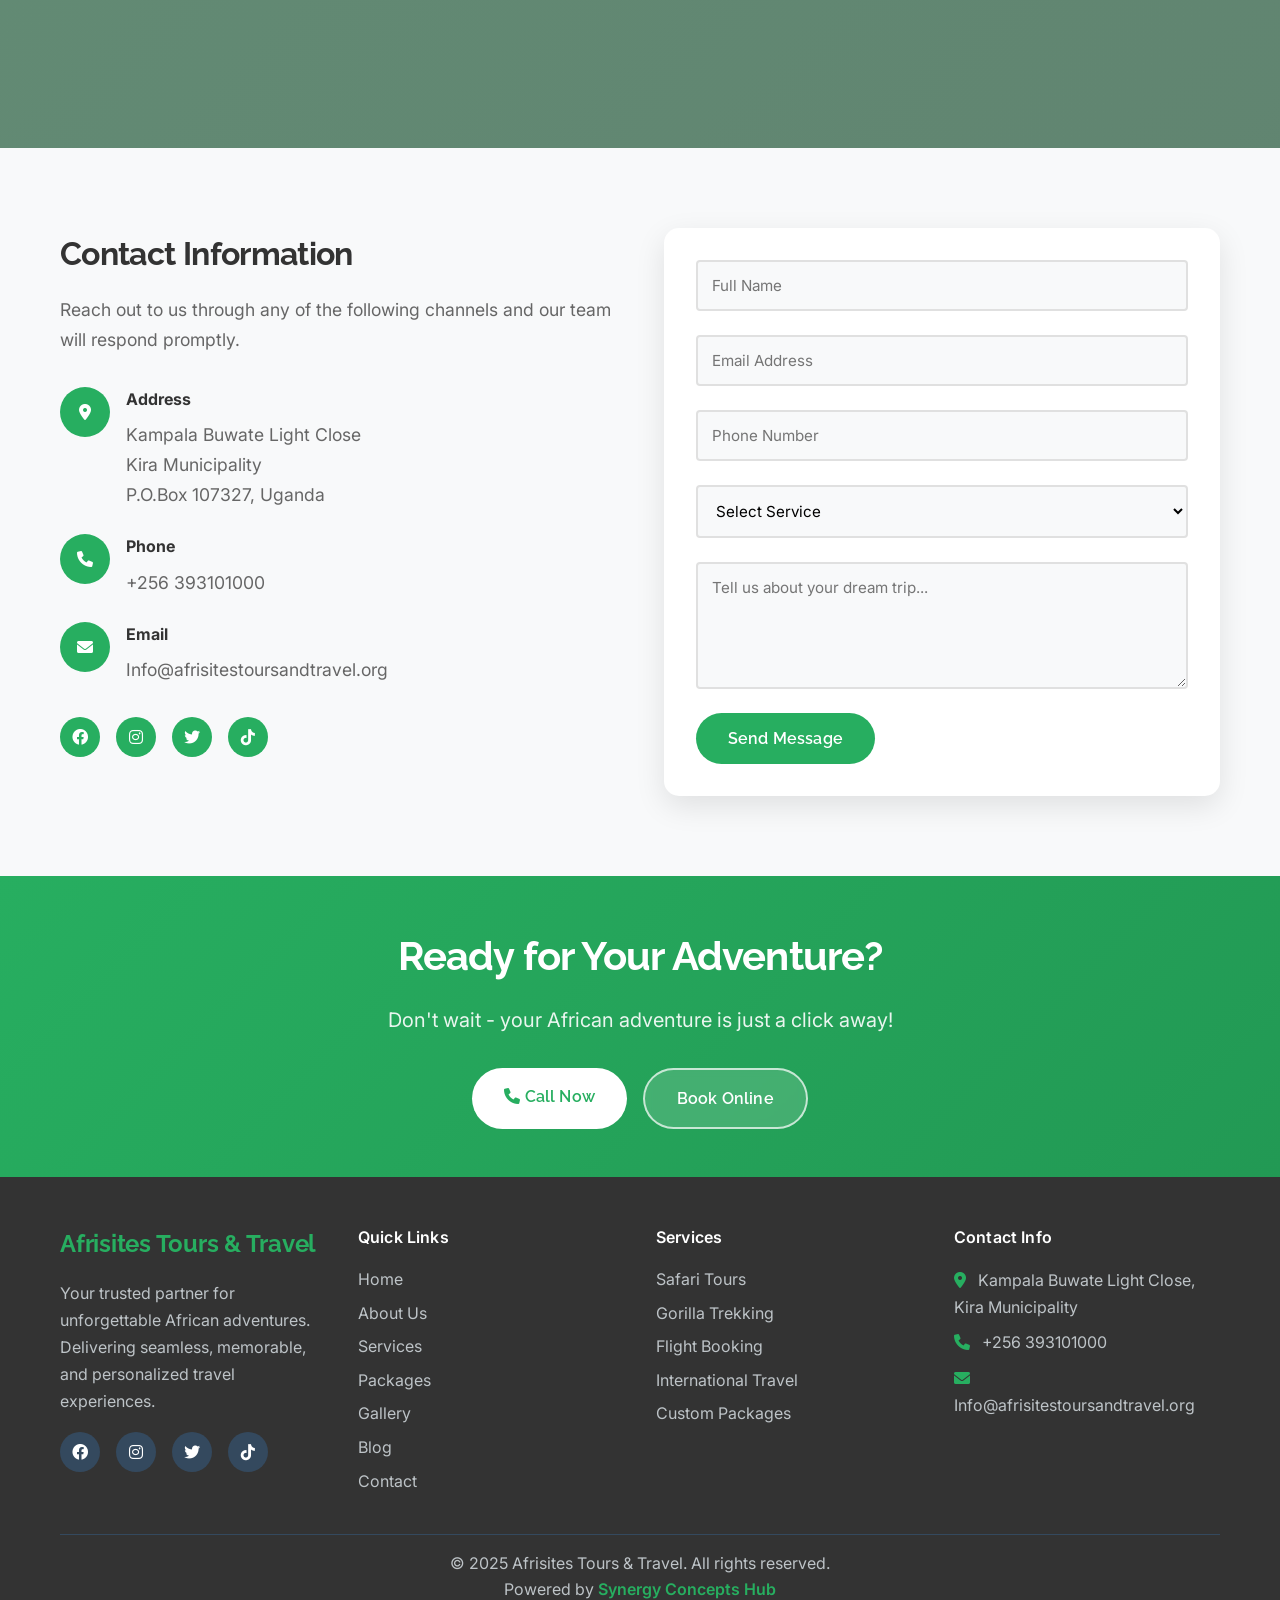
==== commit e6f5e525: "feat: add blog page with featured post, articles grid, sidebar, and nav links across all pages" ====
--- a/index.html
+++ b/index.html
@@ -84,6 +84,7 @@
                 <li><a href="#services">Services</a></li>
                 <li><a href="packages.html">Packages</a></li>
                 <li><a href="gallery.html">Gallery</a></li>
+                <li><a href="blog.html">Blog</a></li>
                 <li><a href="#contact">Contact</a></li>
             </ul>
             <a href="#book-now" class="search-btn">Book Now</a>
@@ -852,7 +853,9 @@
                         <li><a href="index.html#about">About Us</a></li>
                         <li><a href="index.html#services">Services</a></li>
                         <li><a href="packages.html">Packages</a></li>
-                        <li><a href="index.html#contact">Contact</a></li>
+                        <li><a href="gallery.html">Gallery</a></li>
+                        <li><a href="blog.html">Blog</a></li>
+                        <li><a href="#contact">Contact</a></li>
                     </ul>
                 </div>
 
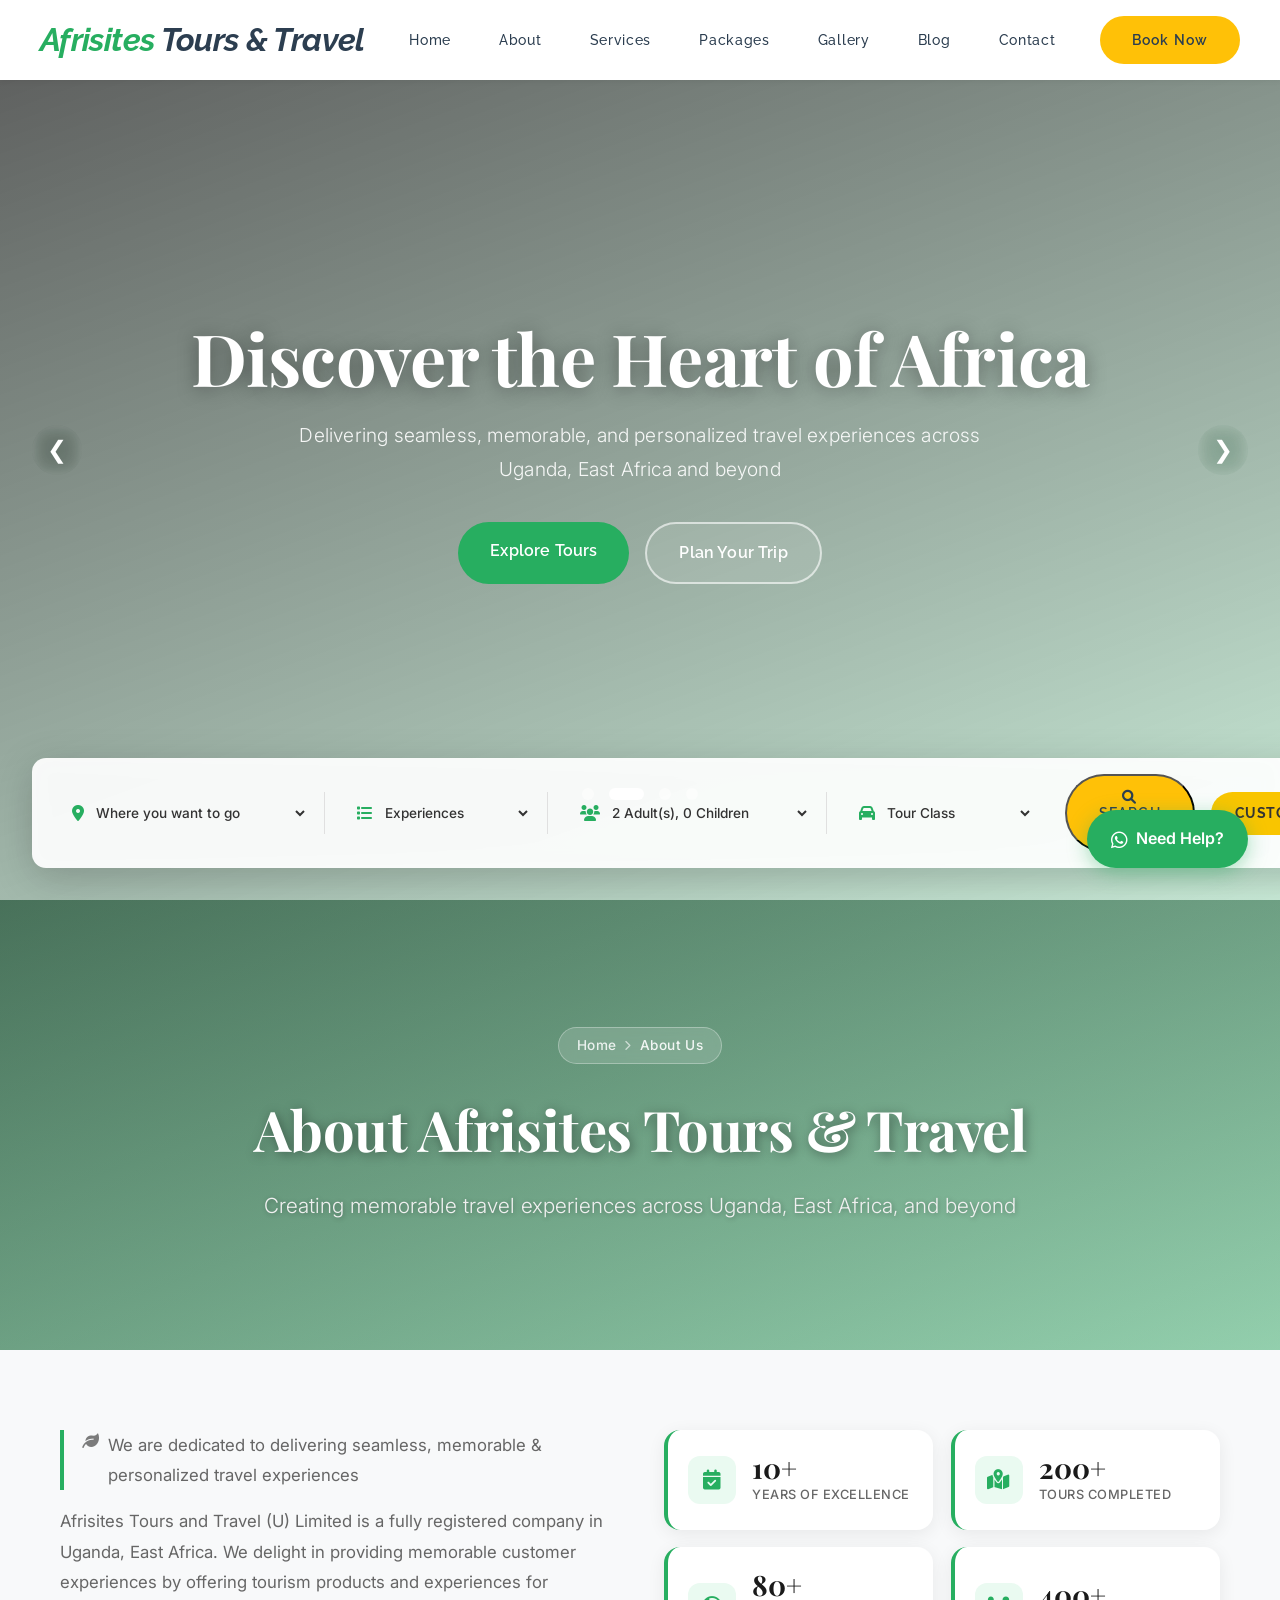
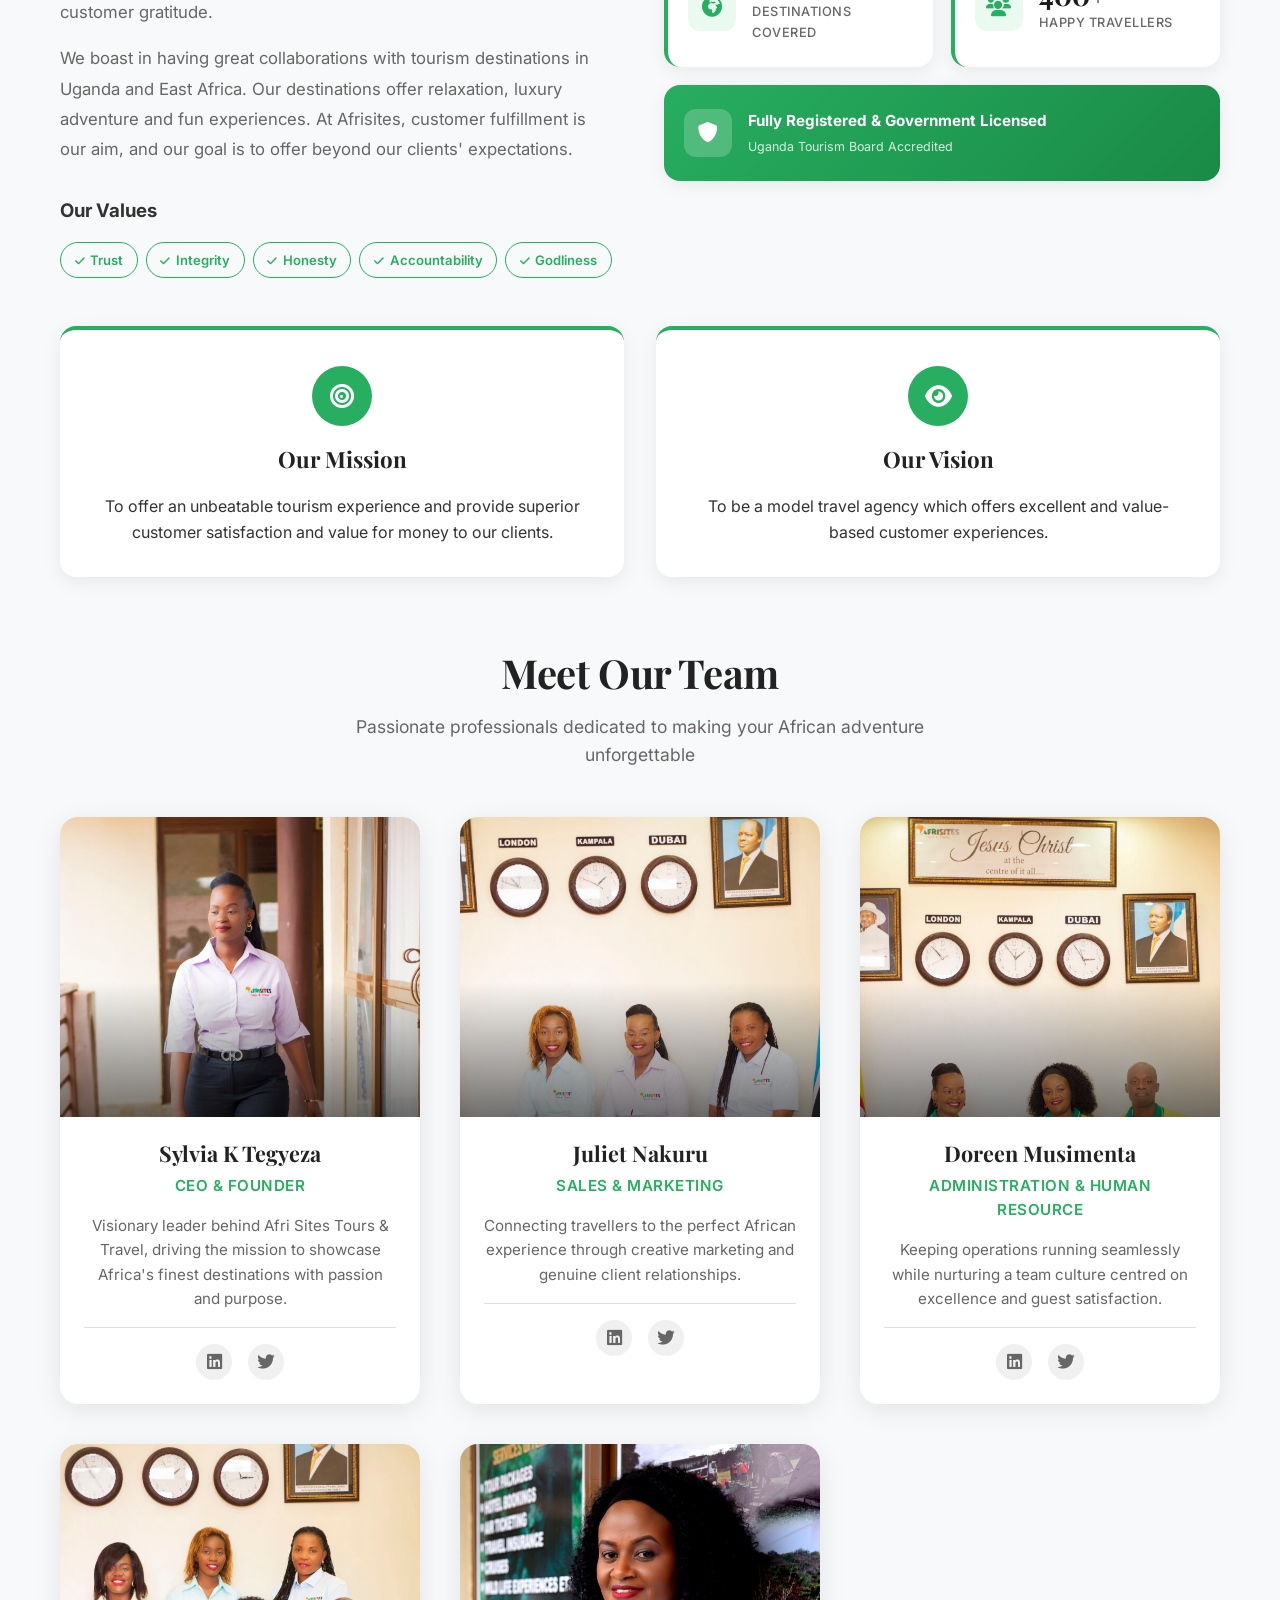
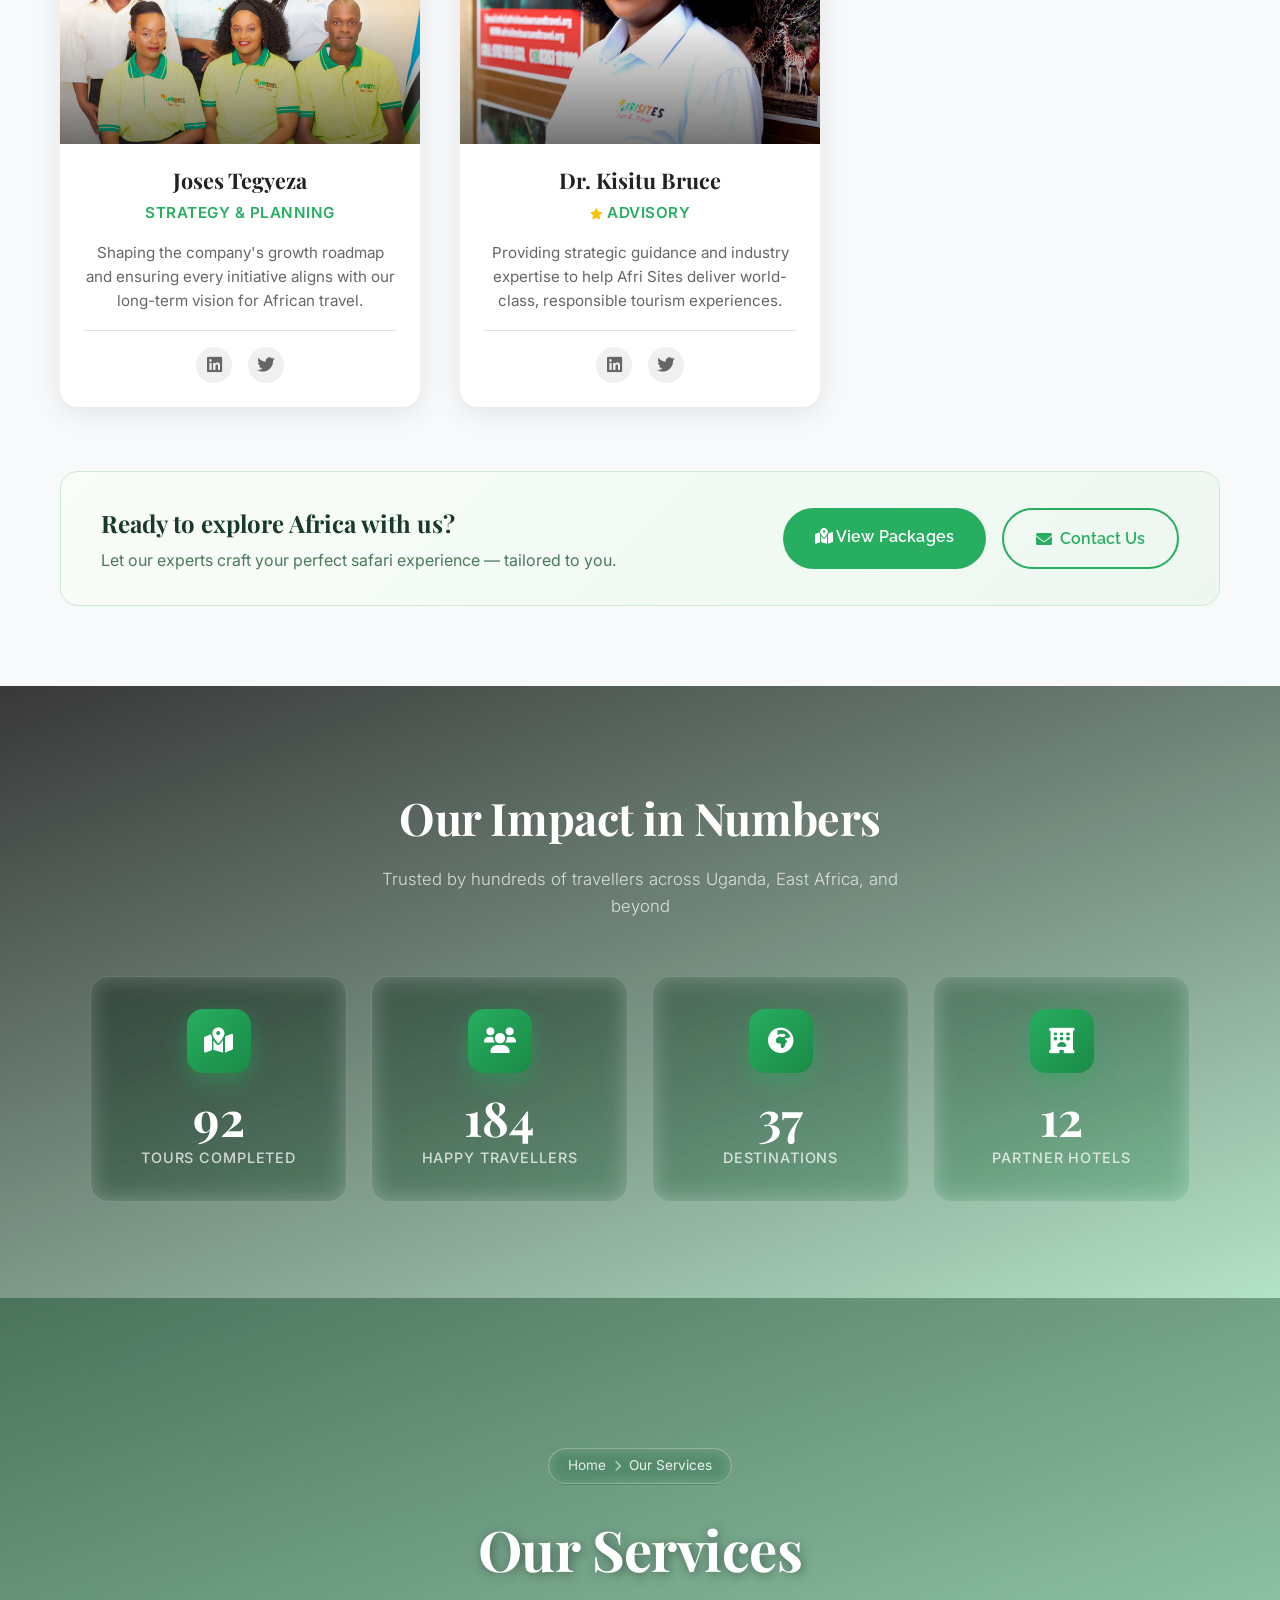
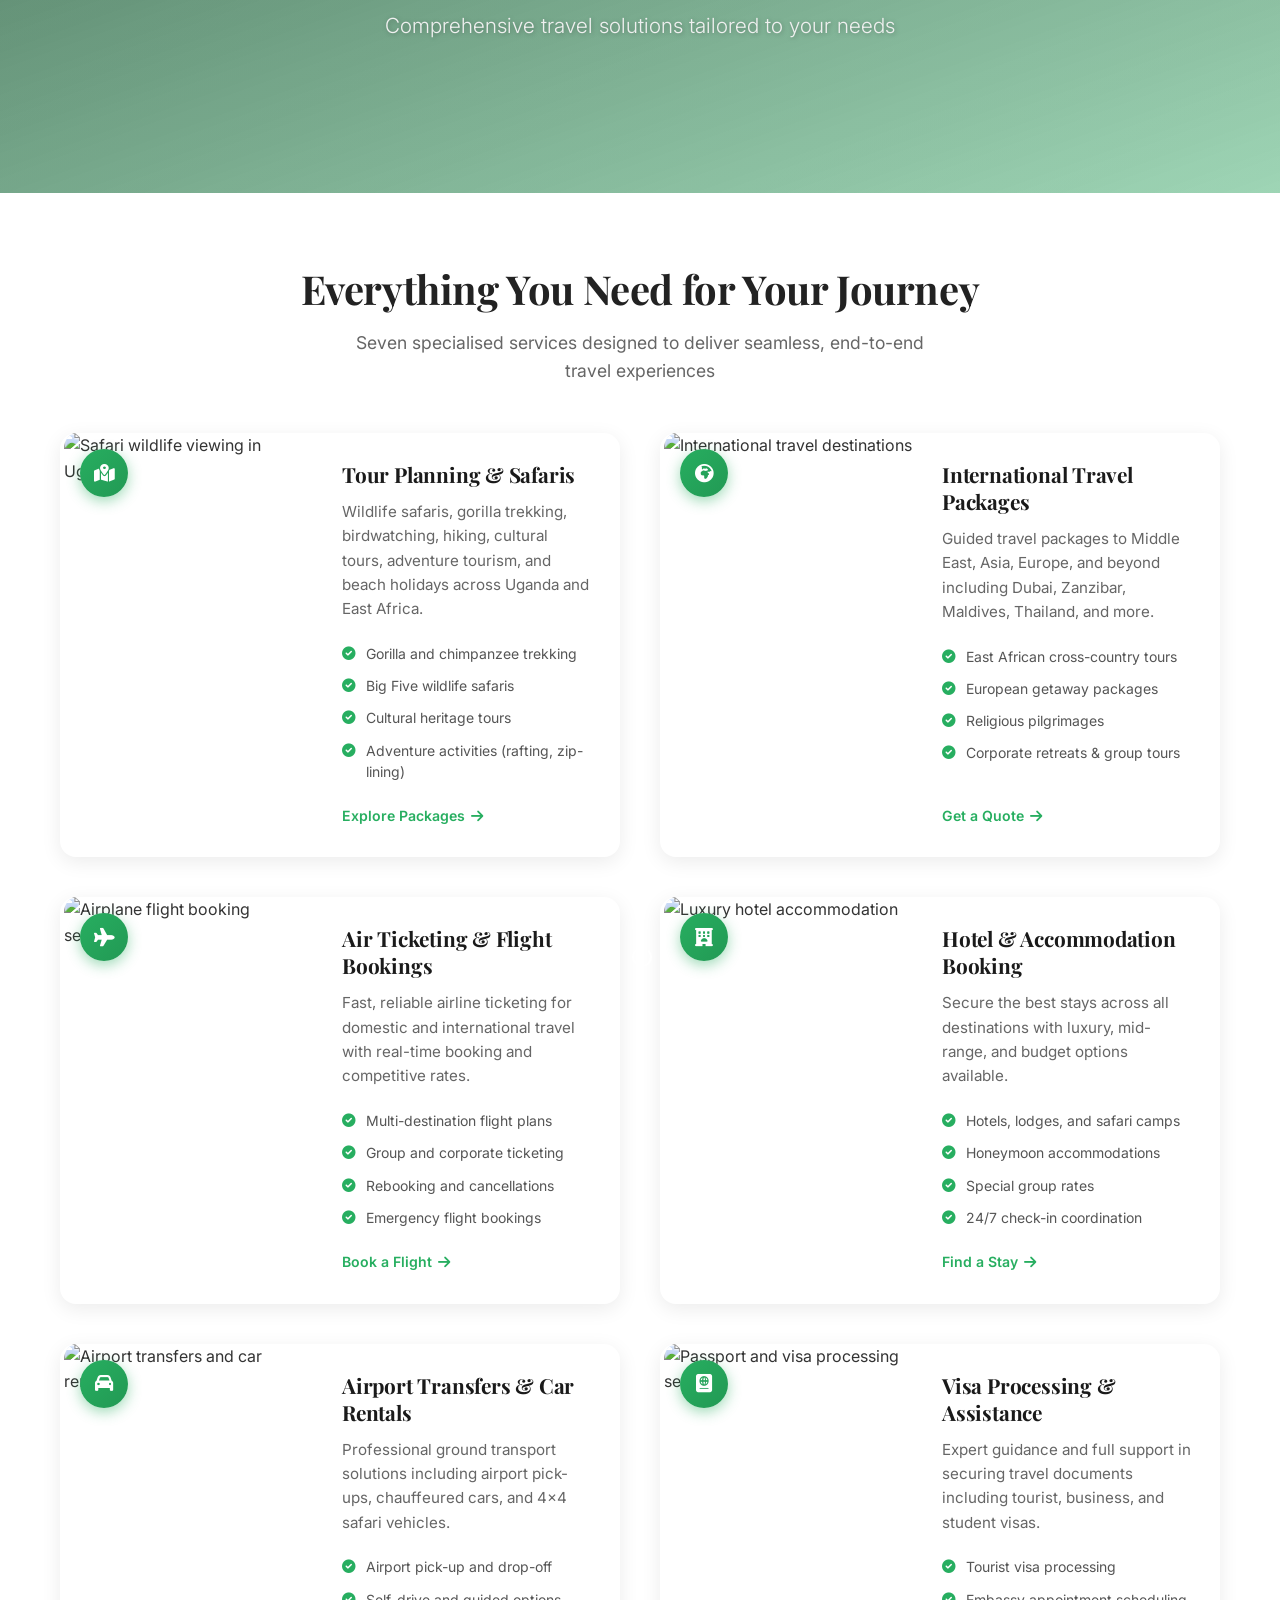
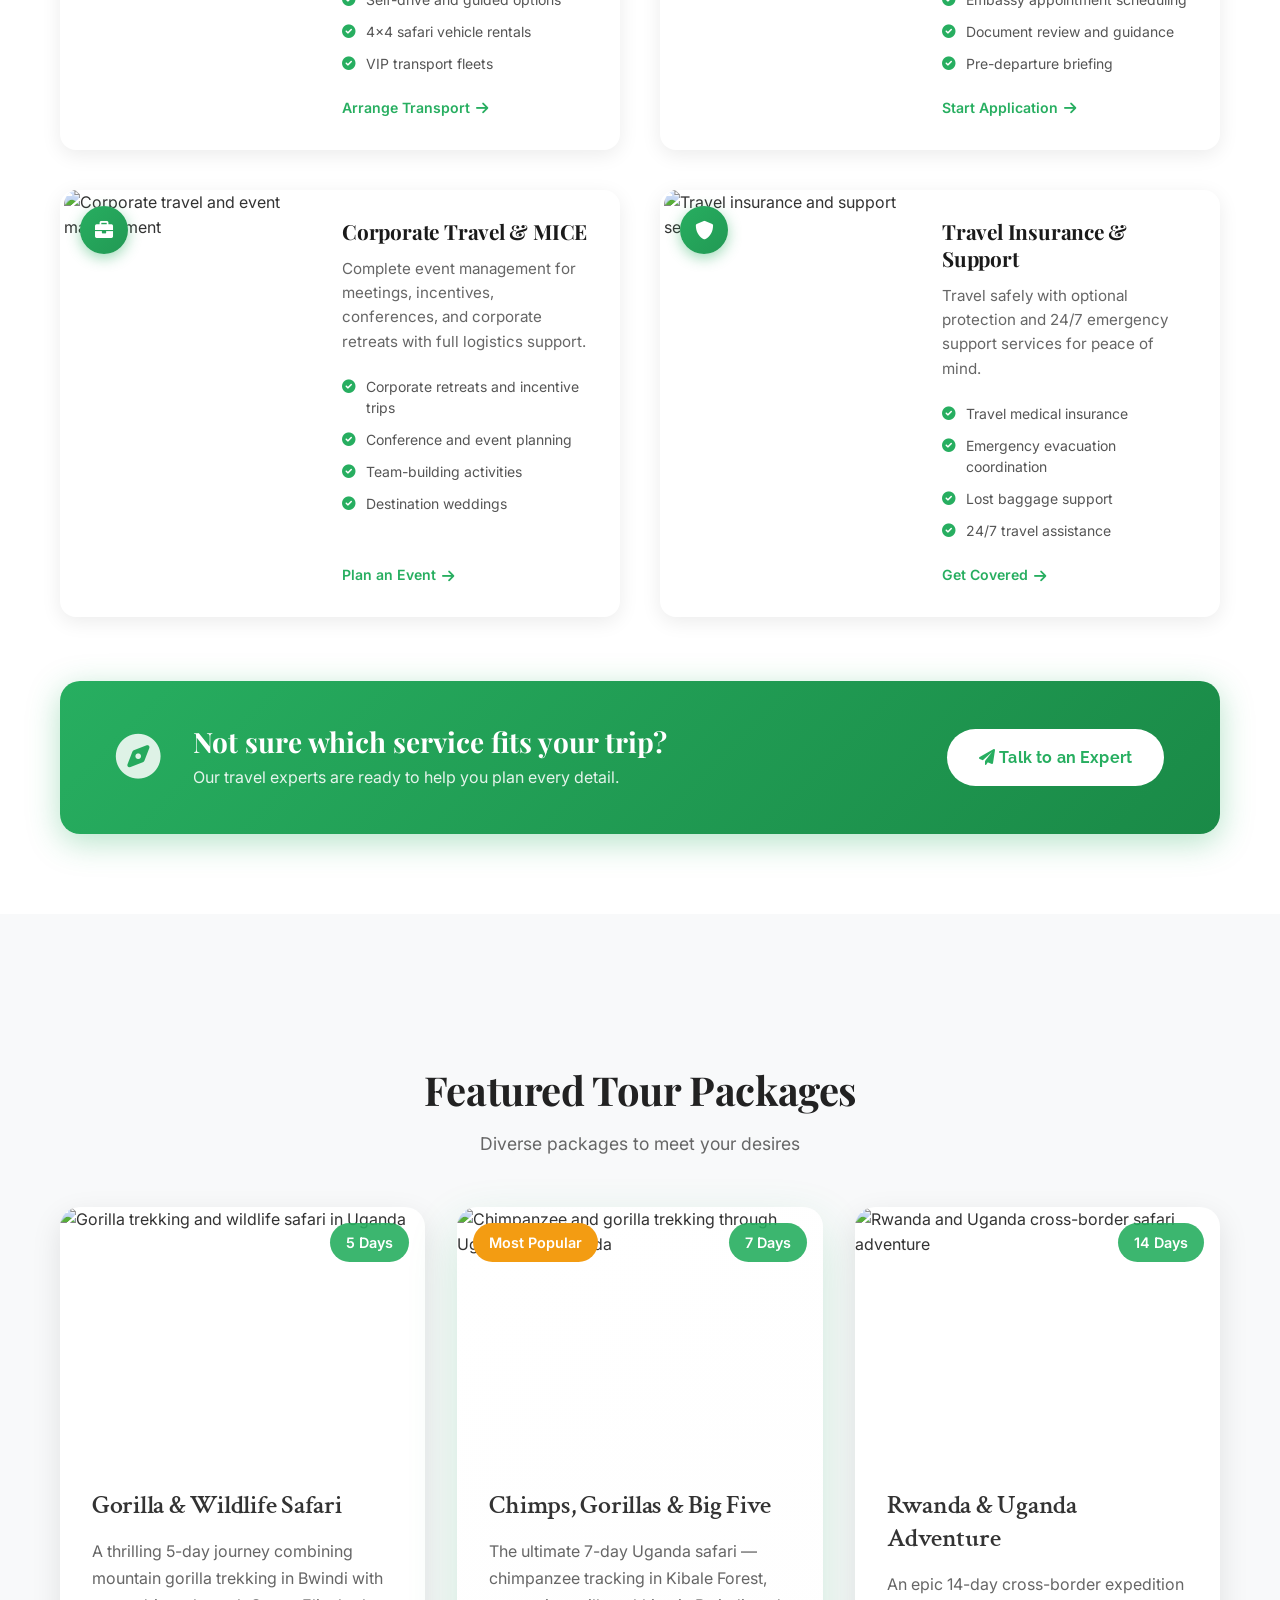
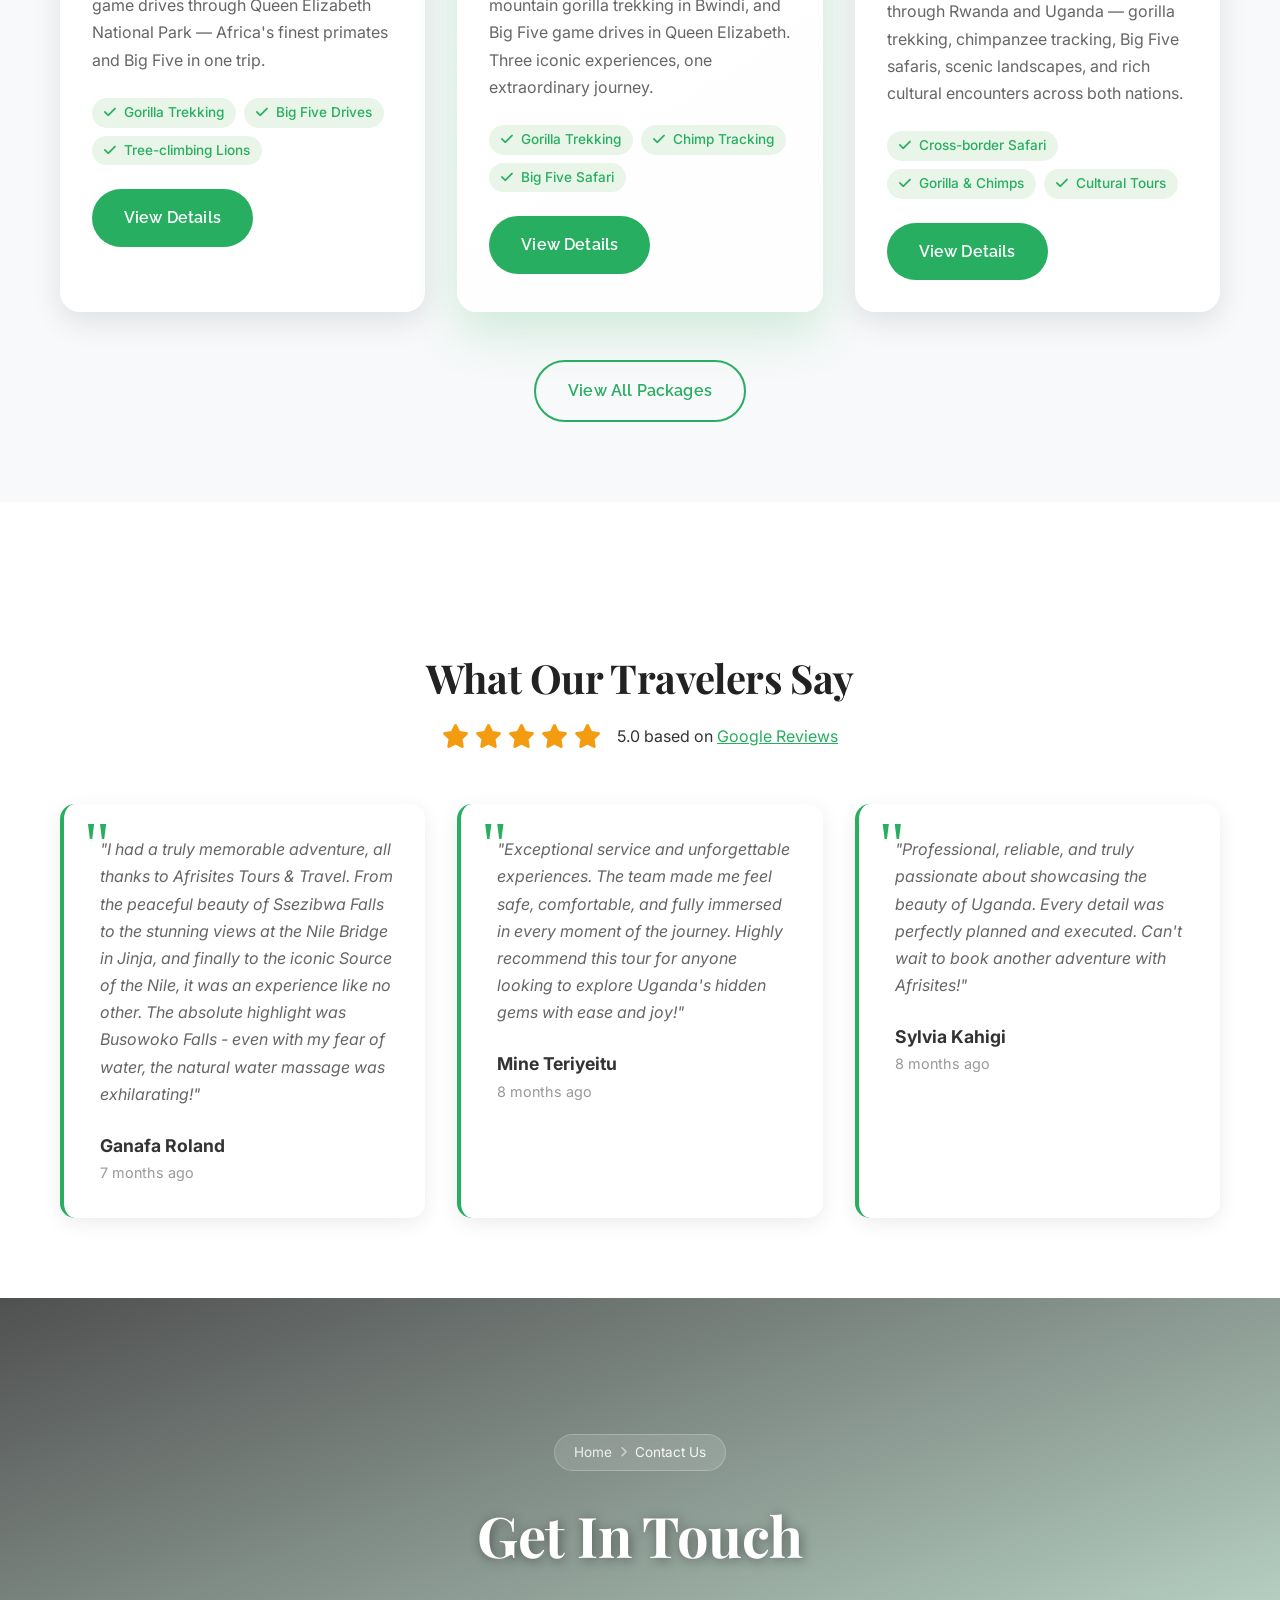
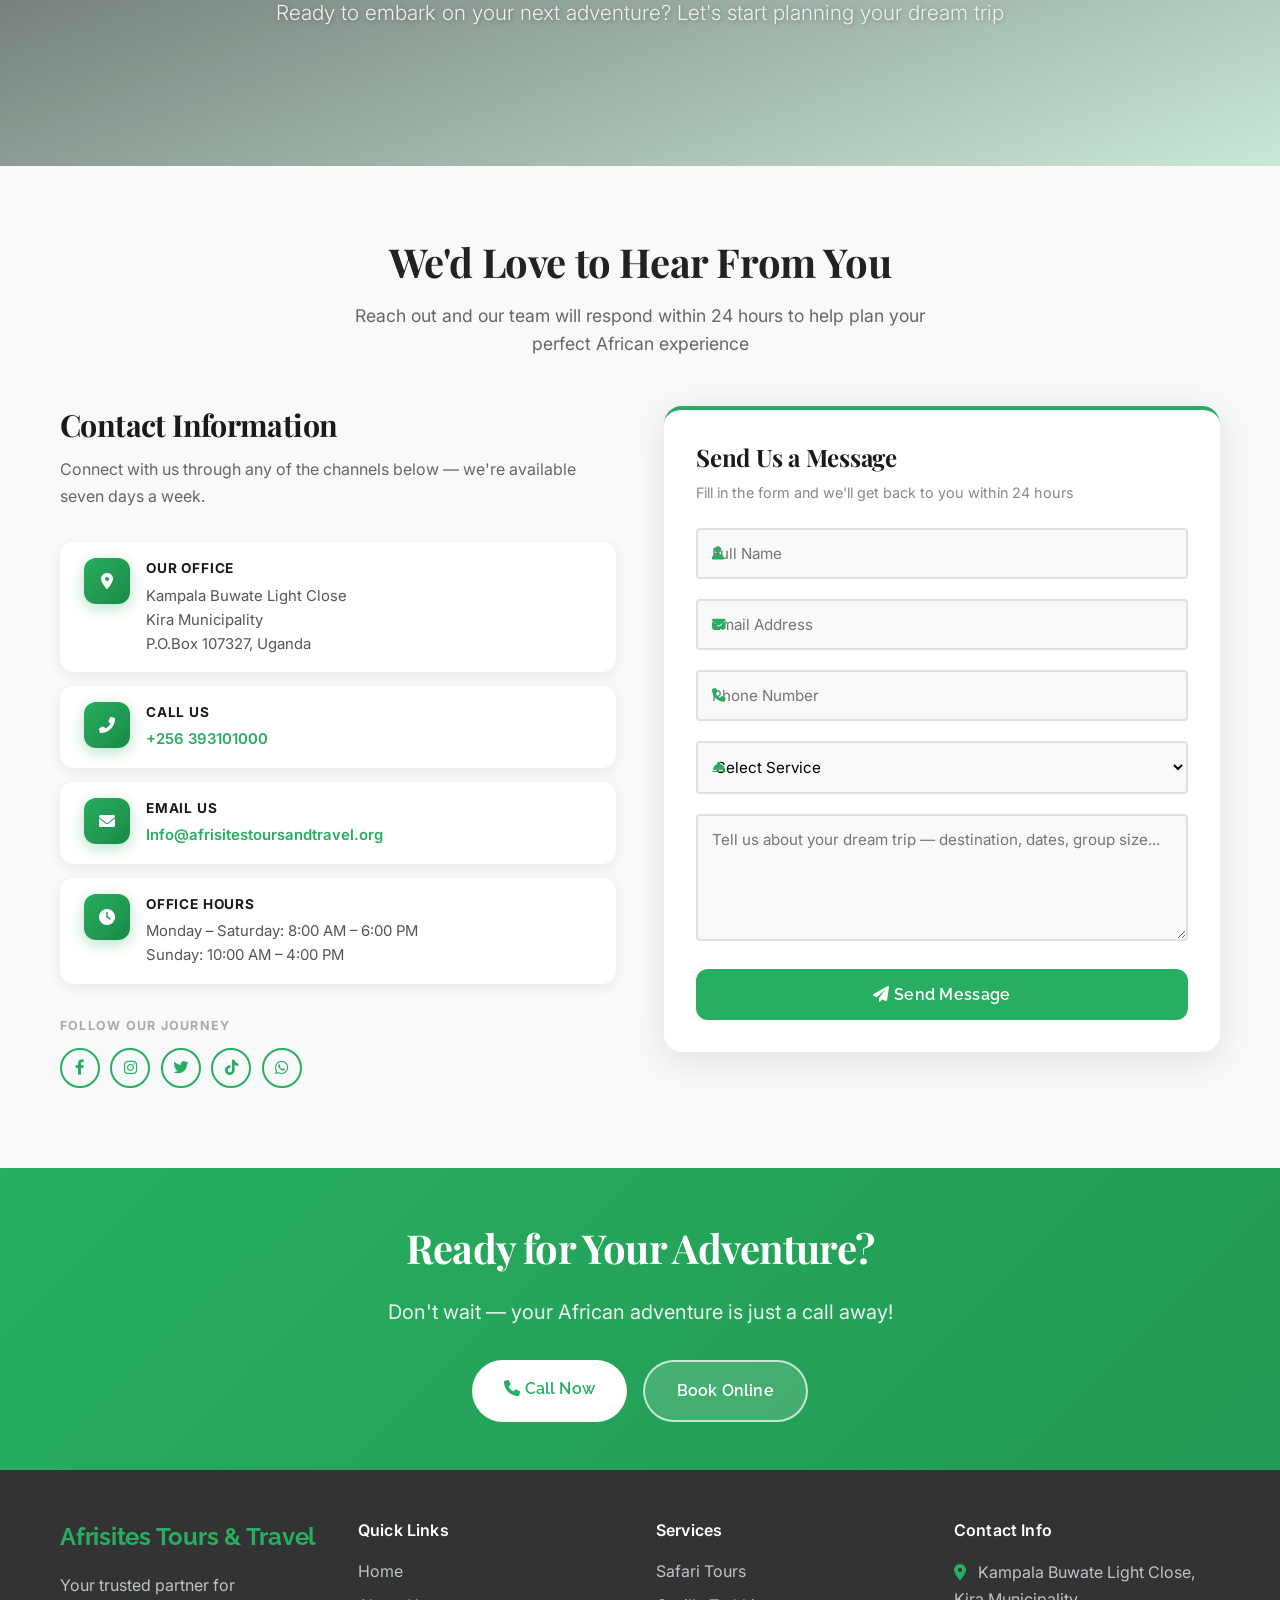
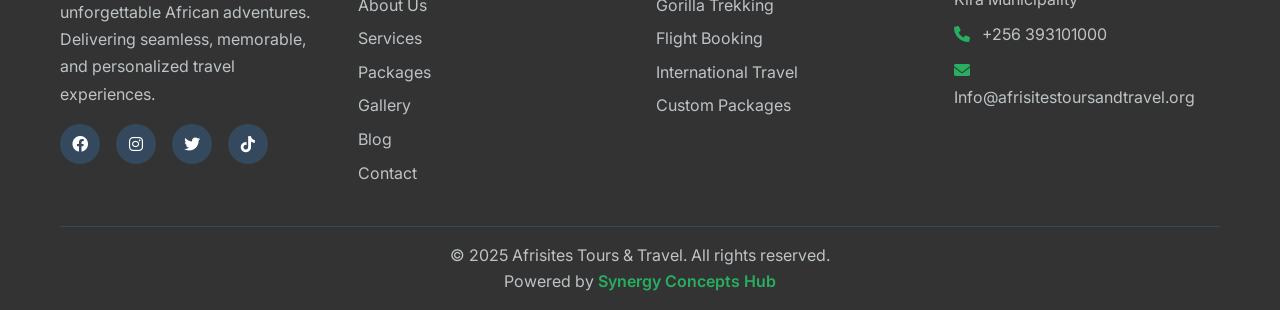
==== commit f8a0ae97: "ui: polish contact section - breadcrumb, Africa hero, card items, Playfair headings, icon inputs, fo" ====
--- a/index.html
+++ b/index.html
@@ -733,35 +733,40 @@
         <div class="contact-hero">
             <div class="contact-hero-overlay"></div>
             <div class="contact-hero-content">
+                <div class="contact-breadcrumb"><a href="#home">Home</a> <i class="fas fa-chevron-right"></i> Contact Us</div>
                 <h2>Get In Touch</h2>
                 <p>Ready to embark on your next adventure? Let's start planning your dream trip</p>
             </div>
         </div>
         
         <div class="container">
+            <div class="section-header">
+                <h2>We'd Love to Hear From You</h2>
+                <p>Reach out and our team will respond within 24 hours to help plan your perfect African experience</p>
+            </div>
             <div class="contact-content">
                 <div class="contact-info">
                     <h3>Contact Information</h3>
-                    <p>Reach out to us through any of the following channels and our team will respond promptly.</p>
+                    <p>Connect with us through any of the channels below — we're available seven days a week.</p>
 
                     <div class="contact-details">
                         <div class="contact-item">
                             <div class="contact-icon">
                                 <i class="fas fa-map-marker-alt"></i>
                             </div>
-                            <div>
-                                <h4>Address</h4>
+                            <div class="contact-item-body">
+                                <h4>Our Office</h4>
                                 <p>Kampala Buwate Light Close<br>Kira Municipality<br>P.O.Box 107327, Uganda</p>
                             </div>
                         </div>
 
                         <div class="contact-item">
                             <div class="contact-icon">
-                                <i class="fas fa-phone"></i>
-                            </div>
-                            <div>
-                                <h4>Phone</h4>
-                                <p>+256 393101000</p>
+                                <i class="fas fa-phone-alt"></i>
+                            </div>
+                            <div class="contact-item-body">
+                                <h4>Call Us</h4>
+                                <p><a href="tel:+256393101000">+256 393101000</a></p>
                             </div>
                         </div>
 
@@ -769,46 +774,68 @@
                             <div class="contact-icon">
                                 <i class="fas fa-envelope"></i>
                             </div>
-                            <div>
-                                <h4>Email</h4>
-                                <p>Info@afrisitestoursandtravel.org</p>
-                            </div>
-                        </div>
-                    </div>
-
+                            <div class="contact-item-body">
+                                <h4>Email Us</h4>
+                                <p><a href="mailto:Info@afrisitestoursandtravel.org">Info@afrisitestoursandtravel.org</a></p>
+                            </div>
+                        </div>
+
+                        <div class="contact-item">
+                            <div class="contact-icon">
+                                <i class="fas fa-clock"></i>
+                            </div>
+                            <div class="contact-item-body">
+                                <h4>Office Hours</h4>
+                                <p>Monday – Saturday: 8:00 AM – 6:00 PM<br>Sunday: 10:00 AM – 4:00 PM</p>
+                            </div>
+                        </div>
+                    </div>
+
+                    <div class="contact-social-label">Follow Our Journey</div>
                     <div class="social-links">
-                        <a href="https://www.facebook.com/share/1AYkxr24NF/" target="_blank" aria-label="Facebook"><i class="fab fa-facebook"></i></a>
+                        <a href="https://www.facebook.com/share/1AYkxr24NF/" target="_blank" aria-label="Facebook"><i class="fab fa-facebook-f"></i></a>
                         <a href="https://www.instagram.com/afrisitestours?igsh=MWF3NjZhZWJoaXg5eQ==&utm_source=ig_contact_invite" target="_blank" aria-label="Instagram"><i class="fab fa-instagram"></i></a>
                         <a href="https://x.com/afrisitestours?t=BAAgxnkriuY4JzA-G13aRQ&s=08" target="_blank" aria-label="Twitter"><i class="fab fa-twitter"></i></a>
                         <a href="https://www.tiktok.com/@afrisitestours?_t=ZM-8vpIFXoFHNP&_r=1" target="_blank" aria-label="TikTok"><i class="fab fa-tiktok"></i></a>
+                        <a href="https://wa.me/256393101000" target="_blank" aria-label="WhatsApp"><i class="fab fa-whatsapp"></i></a>
                     </div>
                 </div>
 
                 <div class="contact-form">
+                    <div class="contact-form-header">
+                        <h3>Send Us a Message</h3>
+                        <p>Fill in the form and we'll get back to you within 24 hours</p>
+                    </div>
                     <form id="contactForm">
-                        <div class="form-group">
+                        <div class="form-group form-icon-group">
+                            <i class="fas fa-user form-input-icon"></i>
                             <input type="text" id="name" name="name" placeholder="Full Name" required>
                         </div>
-                        <div class="form-group">
+                        <div class="form-group form-icon-group">
+                            <i class="fas fa-envelope form-input-icon"></i>
                             <input type="email" id="email" name="email" placeholder="Email Address" required>
                         </div>
-                        <div class="form-group">
+                        <div class="form-group form-icon-group">
+                            <i class="fas fa-phone form-input-icon"></i>
                             <input type="tel" id="phone" name="phone" placeholder="Phone Number">
                         </div>
-                        <div class="form-group">
+                        <div class="form-group form-icon-group">
+                            <i class="fas fa-concierge-bell form-input-icon"></i>
                             <select id="service" name="service" required>
                                 <option value="">Select Service</option>
                                 <option value="safari">Safari Tours</option>
                                 <option value="gorilla">Gorilla Trekking</option>
                                 <option value="international">International Travel</option>
                                 <option value="flights">Flight Booking</option>
+                                <option value="hotel">Hotel &amp; Accommodation</option>
+                                <option value="visa">Visa Processing</option>
                                 <option value="custom">Custom Package</option>
                             </select>
                         </div>
                         <div class="form-group">
-                            <textarea id="message" name="message" placeholder="Tell us about your dream trip..." rows="5" required></textarea>
-                        </div>
-                        <button type="submit" class="btn-primary">Send Message</button>
+                            <textarea id="message" name="message" placeholder="Tell us about your dream trip — destination, dates, group size..." rows="5" required></textarea>
+                        </div>
+                        <button type="submit" class="btn-primary contact-submit"><i class="fas fa-paper-plane"></i> Send Message</button>
                     </form>
                 </div>
             </div>
@@ -820,7 +847,7 @@
         <div class="container">
             <div class="book-content">
                 <h2>Ready for Your Adventure?</h2>
-                <p>Don't wait - your African adventure is just a click away!</p>
+                <p>Don't wait — your African adventure is just a call away!</p>
                 <div class="book-buttons">
                     <a href="tel:+256393101000" class="btn-primary">
                         <i class="fas fa-phone"></i> Call Now
--- a/styles.css
+++ b/styles.css
@@ -1538,27 +1538,42 @@
 
 .contact-hero {
     position: relative;
-    height: 50vh;
-    min-height: 400px;
-    background: linear-gradient(rgba(0, 0, 0, 0.5), rgba(0, 0, 0, 0.5)),
-                url('https://images.unsplash.com/photo-1486312338219-ce68d2c6f44d?ixlib=rb-4.0.3&auto=format&fit=crop&w=2000&q=80') center/cover;
+    height: 52vh;
+    min-height: 420px;
+    background: linear-gradient(160deg, rgba(0,0,0,0.68) 0%, rgba(39,174,96,0.22) 100%),
+                url('https://images.unsplash.com/photo-1516026672322-bc52d61a55d5?ixlib=rb-4.0.3&auto=format&fit=crop&w=2000&q=80') center/cover;
     display: flex;
     align-items: center;
     justify-content: center;
     text-align: center;
     color: white;
-    margin-bottom: 5rem;
+    margin-bottom: 0;
 }
 
 .contact-hero-overlay {
     position: absolute;
-    top: 0;
-    left: 0;
-    right: 0;
-    bottom: 0;
-    background: linear-gradient(135deg, rgba(39, 174, 96, 0.3), rgba(34, 153, 84, 0.3));
+    top: 0; left: 0; right: 0; bottom: 0;
+    background: transparent;
     pointer-events: none;
 }
+
+.contact-breadcrumb {
+    display: inline-flex;
+    align-items: center;
+    gap: 0.5rem;
+    background: rgba(255,255,255,0.13);
+    backdrop-filter: blur(8px);
+    border: 1px solid rgba(255,255,255,0.22);
+    border-radius: 50px;
+    padding: 0.4rem 1.2rem;
+    font-size: 0.85rem;
+    color: rgba(255,255,255,0.9);
+    margin-bottom: 1.2rem;
+}
+
+.contact-breadcrumb a { color: rgba(255,255,255,0.85); text-decoration: none; }
+.contact-breadcrumb a:hover { color: #fff; }
+.contact-breadcrumb i { font-size: 0.68rem; opacity: 0.65; }
 
 .contact-hero-content {
     position: relative;
@@ -1574,7 +1589,7 @@
     font-weight: 700;
     margin-bottom: 1rem;
     letter-spacing: -0.01em;
-    text-shadow: 2px 2px 12px rgba(0, 0, 0, 0.4);
+    text-shadow: 2px 2px 12px rgba(0,0,0,0.4);
 }
 
 .contact-hero-content p {
@@ -1582,73 +1597,116 @@
     font-weight: 300;
     color: #f0f0f0;
     line-height: 1.6;
-    text-shadow: 1px 1px 5px rgba(0, 0, 0, 0.3);
+    text-shadow: 1px 1px 5px rgba(0,0,0,0.3);
 }
 
 .contact-content {
     display: grid;
     grid-template-columns: 1fr 1fr;
     gap: 3rem;
+    align-items: start;
 }
 
 .contact-info h2,
 .contact-info h3 {
-    font-family: 'Raleway', sans-serif;
-    color: #333;
-    font-size: 2rem;
-    margin-bottom: 1rem;
+    font-family: 'Playfair Display', serif;
+    color: #1a1a1a;
+    font-size: 1.9rem;
+    margin-bottom: 0.75rem;
     font-weight: 700;
     letter-spacing: -0.02em;
-}
-
-.contact-info p {
+    line-height: 1.25;
+}
+
+.contact-info > p {
     color: #666;
-    font-size: 1.1rem;
+    font-size: 1rem;
     margin-bottom: 2rem;
     line-height: 1.7;
 }
 
 .contact-details {
     margin-bottom: 2rem;
+    display: flex;
+    flex-direction: column;
+    gap: 0.85rem;
 }
 
 .contact-item {
     display: flex;
     align-items: flex-start;
     gap: 1rem;
-    margin-bottom: 1.5rem;
+    padding: 1rem 1.25rem;
+    border-radius: 14px;
+    background: white;
+    box-shadow: 0 3px 14px rgba(0,0,0,0.07);
+    border-left: 4px solid transparent;
+    transition: border-color 0.25s ease, box-shadow 0.25s ease, transform 0.25s ease;
+}
+
+.contact-item:hover {
+    border-left-color: #27ae60;
+    box-shadow: 0 8px 24px rgba(39,174,96,0.12);
+    transform: translateX(4px);
 }
 
 .contact-icon {
-    background: #27ae60;
-    color: white;
-    width: 50px;
-    height: 50px;
-    border-radius: 50%;
+    background: linear-gradient(135deg, #27ae60, #1a8a47);
+    color: white;
+    width: 46px;
+    height: 46px;
+    border-radius: 12px;
     display: flex;
     align-items: center;
     justify-content: center;
     flex-shrink: 0;
-}
+    font-size: 1rem;
+    box-shadow: 0 4px 14px rgba(39,174,96,0.35);
+}
+
+.contact-item-body {}
 
 .contact-item h4 {
-    color: #333;
-    margin-bottom: 0.5rem;
-}
-
-.contact-item p {
-    color: #666;
+    color: #1a1a1a;
+    font-weight: 700;
+    font-size: 0.85rem;
+    text-transform: uppercase;
+    letter-spacing: 0.06em;
+    margin-bottom: 0.3rem;
+}
+
+.contact-item p,
+.contact-item-body p {
+    color: #555;
     margin: 0;
+    font-size: 0.93rem;
+    line-height: 1.6;
+}
+
+.contact-item a {
+    color: #27ae60;
+    text-decoration: none;
+    font-weight: 600;
+}
+
+.contact-item a:hover { text-decoration: underline; }
+
+.contact-social-label {
+    font-size: 0.78rem;
+    font-weight: 700;
+    text-transform: uppercase;
+    letter-spacing: 0.1em;
+    color: #aaa;
+    margin-bottom: 0.75rem;
 }
 
 .social-links {
     display: flex;
-    gap: 1rem;
+    gap: 0.65rem;
+    flex-wrap: wrap;
 }
 
 .social-links a {
-    background: #27ae60;
-    color: white;
     width: 40px;
     height: 40px;
     border-radius: 50%;
@@ -1656,37 +1714,86 @@
     align-items: center;
     justify-content: center;
     text-decoration: none;
-    transition: all 0.3s ease;
+    font-size: 0.95rem;
+    background: transparent;
+    color: #27ae60;
+    border: 2px solid #27ae60;
+    transition: all 0.25s ease;
 }
 
 .social-links a:hover {
-    background: #229954;
+    background: #27ae60;
+    color: white;
     transform: translateY(-3px);
+    box-shadow: 0 6px 18px rgba(39,174,96,0.35);
 }
 
 .contact-form {
     background: white;
-    padding: 2rem;
-    border-radius: 15px;
-    box-shadow: 0 10px 30px rgba(0, 0, 0, 0.1);
+    padding: 0;
+    border-radius: 18px;
+    box-shadow: 0 8px 35px rgba(0, 0, 0, 0.1);
+    overflow: hidden;
+    border-top: 4px solid #27ae60;
+}
+
+.contact-form-header {
+    padding: 1.75rem 2rem 0;
+}
+
+.contact-form-header h3 {
+    font-family: 'Playfair Display', serif;
+    font-size: 1.5rem;
+    font-weight: 700;
+    color: #1a1a1a;
+    margin-bottom: 0.3rem;
+    letter-spacing: -0.01em;
+}
+
+.contact-form-header p {
+    font-size: 0.9rem;
+    color: #888;
+    margin-bottom: 1.5rem;
+}
+
+.contact-form form {
+    padding: 0 2rem 2rem;
 }
 
 .form-group {
-    margin-bottom: 1.5rem;
+    margin-bottom: 1.25rem;
+    position: relative;
+}
+
+.form-icon-group .form-input-icon {
+    position: absolute;
+    left: 1rem;
+    top: 50%;
+    transform: translateY(-50%);
+    color: #27ae60;
+    font-size: 0.85rem;
+    pointer-events: none;
+    z-index: 1;
+}
+
+.form-icon-group input,
+.form-icon-group select {
+    padding-left: 2.75rem;
 }
 
 .form-group input,
 .form-group select,
 .form-group textarea {
     width: 100%;
-    padding: 1rem;
+    padding: 0.9rem 1rem;
     border: 1.5px solid #e8e8e8;
     border-radius: 10px;
-    font-size: 1rem;
+    font-size: 0.95rem;
     transition: all 0.3s ease;
     font-family: 'Inter', sans-serif;
     font-weight: 400;
     background: #f8f9fa;
+    box-sizing: border-box;
 }
 
 .form-group input:focus,
@@ -1695,12 +1802,22 @@
     outline: none;
     background: white;
     border-color: #27ae60;
-    box-shadow: 0 5px 15px rgba(39, 174, 96, 0.12);
+    box-shadow: 0 4px 14px rgba(39, 174, 96, 0.13);
 }
 
 .form-group textarea {
     resize: vertical;
     min-height: 120px;
+}
+
+.contact-submit {
+    width: 100%;
+    justify-content: center;
+    padding: 1rem;
+    font-size: 1rem;
+    margin-top: 0.5rem;
+    border-radius: 12px;
+    letter-spacing: 0.02em;
 }
 
 /* Book Now Section */
@@ -1712,7 +1829,7 @@
 }
 
 .book-content h2 {
-    font-family: 'Raleway', sans-serif;
+    font-family: 'Playfair Display', serif;
     font-size: 2.5rem;
     margin-bottom: 1rem;
     font-weight: 700;
@@ -2404,7 +2521,7 @@
     .contact-hero {
         height: 40vh;
         min-height: 300px;
-        margin-bottom: 3rem;
+        margin-bottom: 0;
     }
     
     .contact-hero-content h2 {
@@ -2417,6 +2534,12 @@
 
     .contact-content {
         grid-template-columns: 1fr;
+    }
+
+    .contact-form-header,
+    .contact-form form {
+        padding-left: 1.5rem;
+        padding-right: 1.5rem;
     }
 
     .packages-grid {
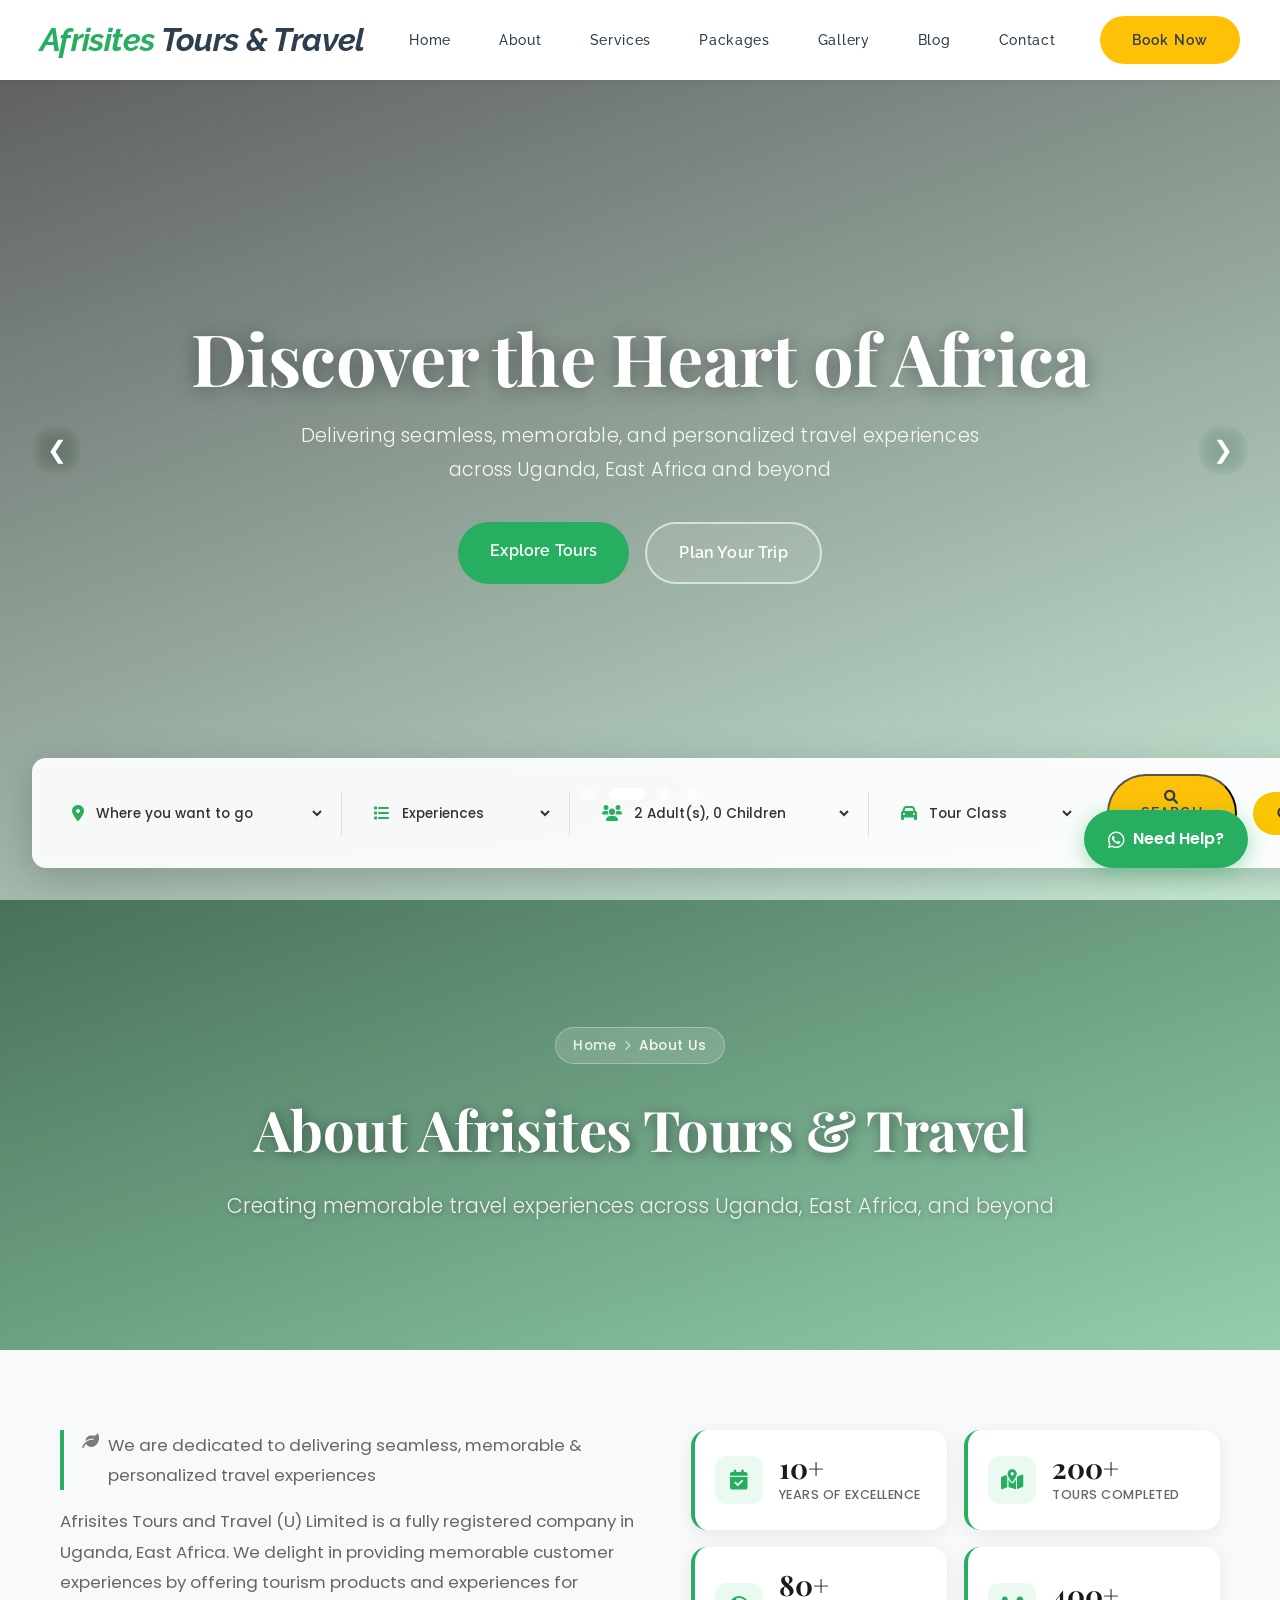
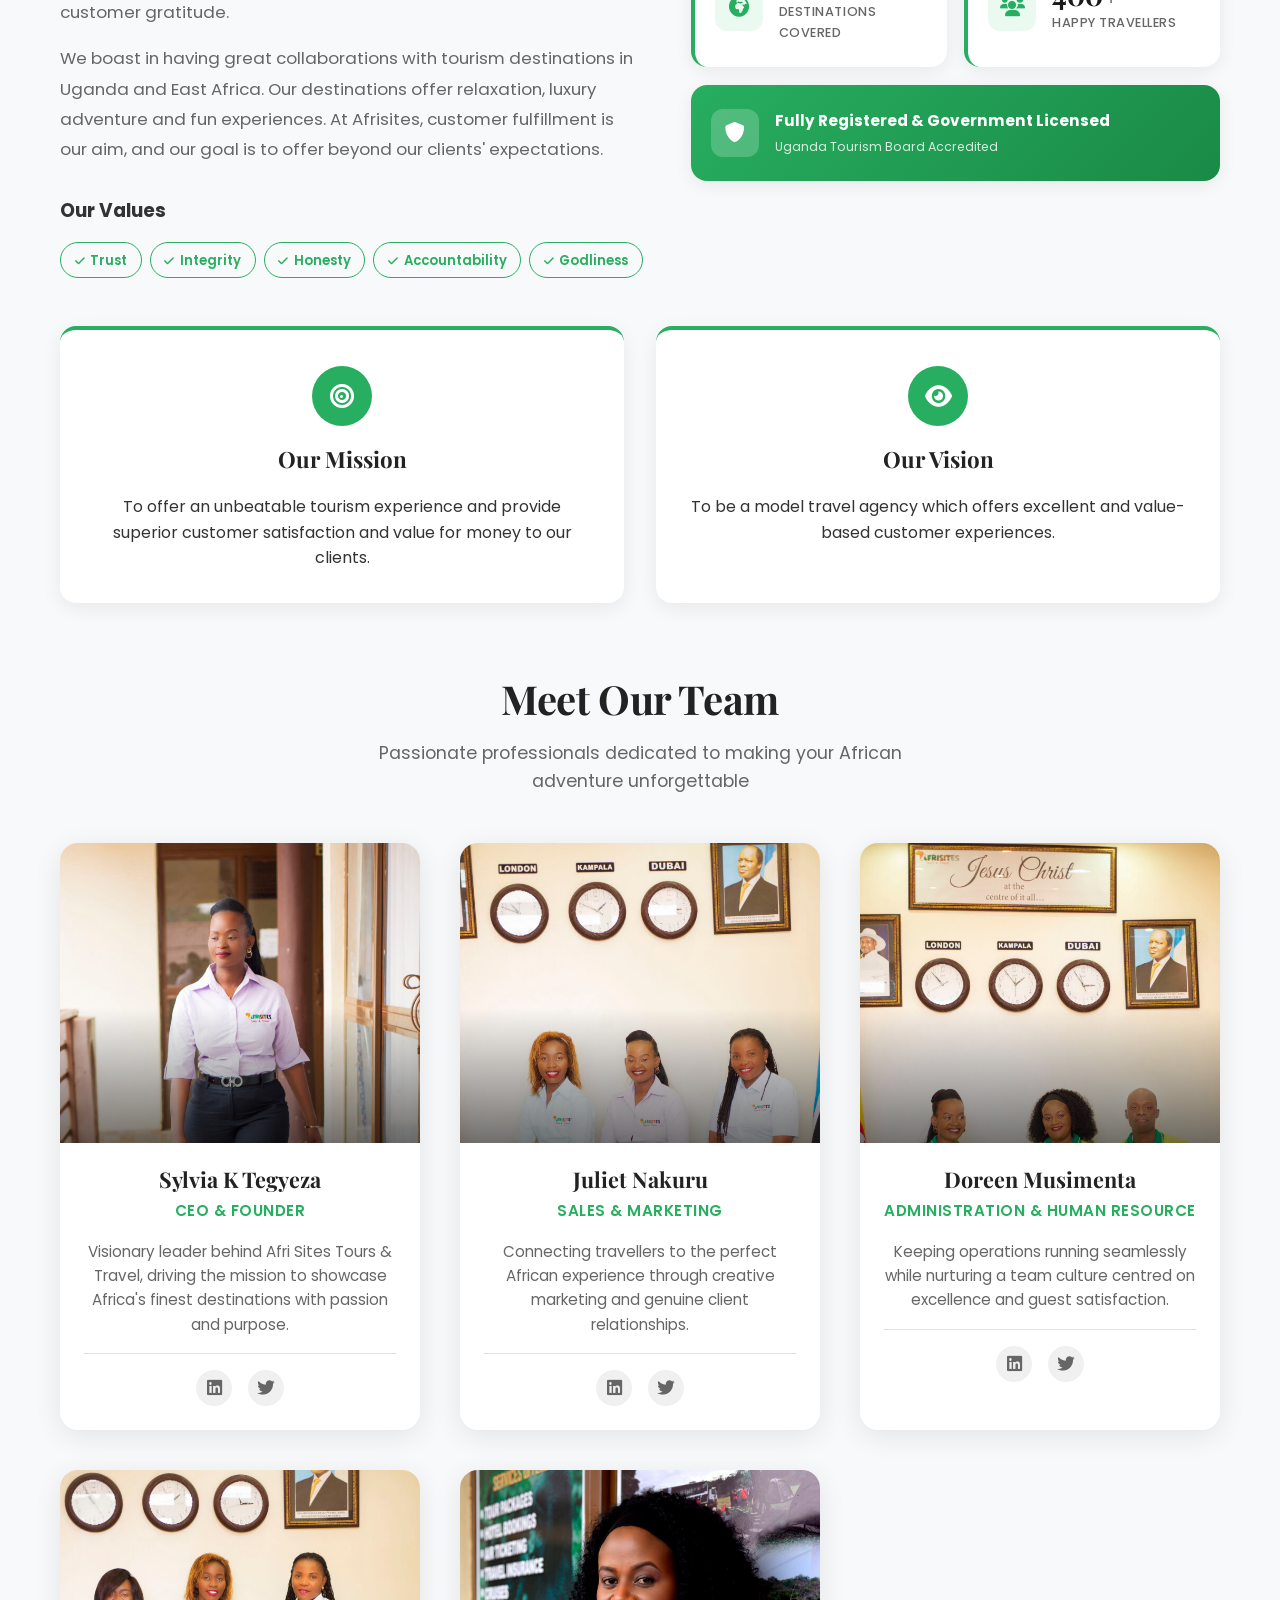
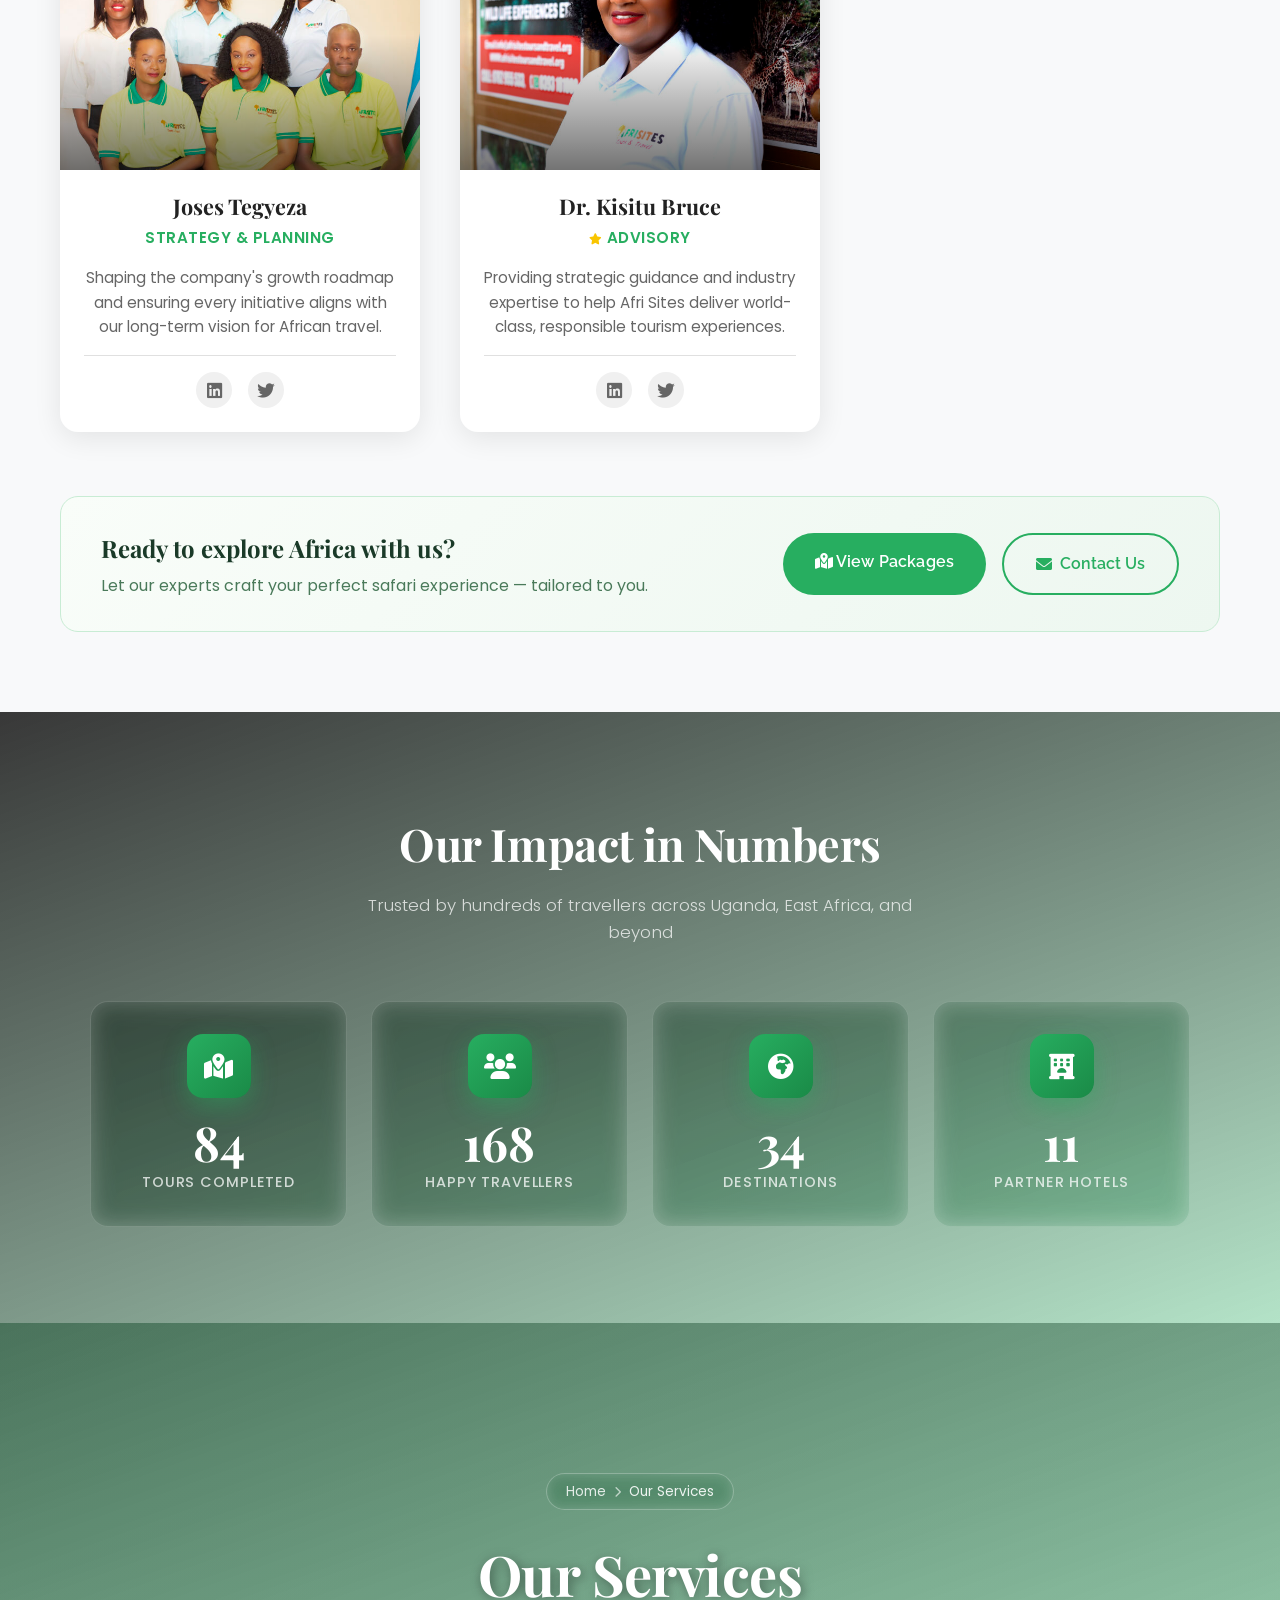
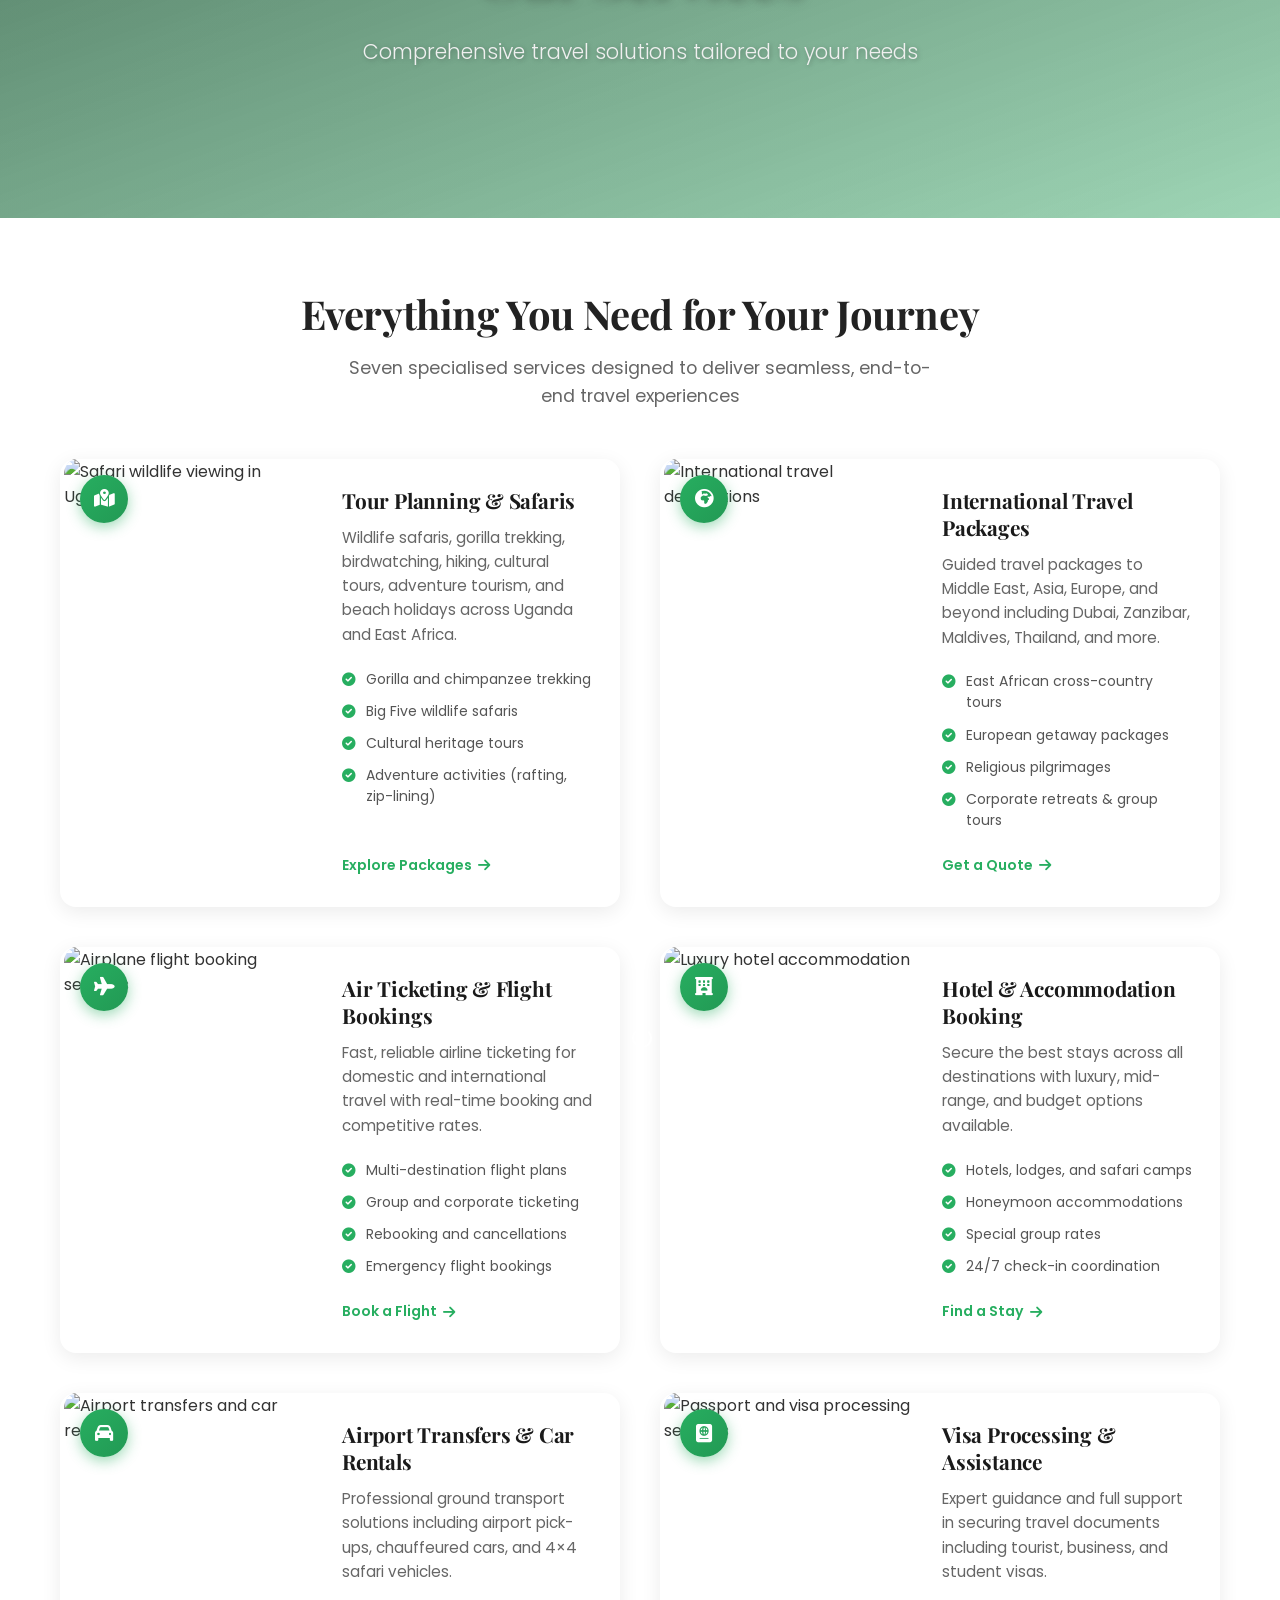
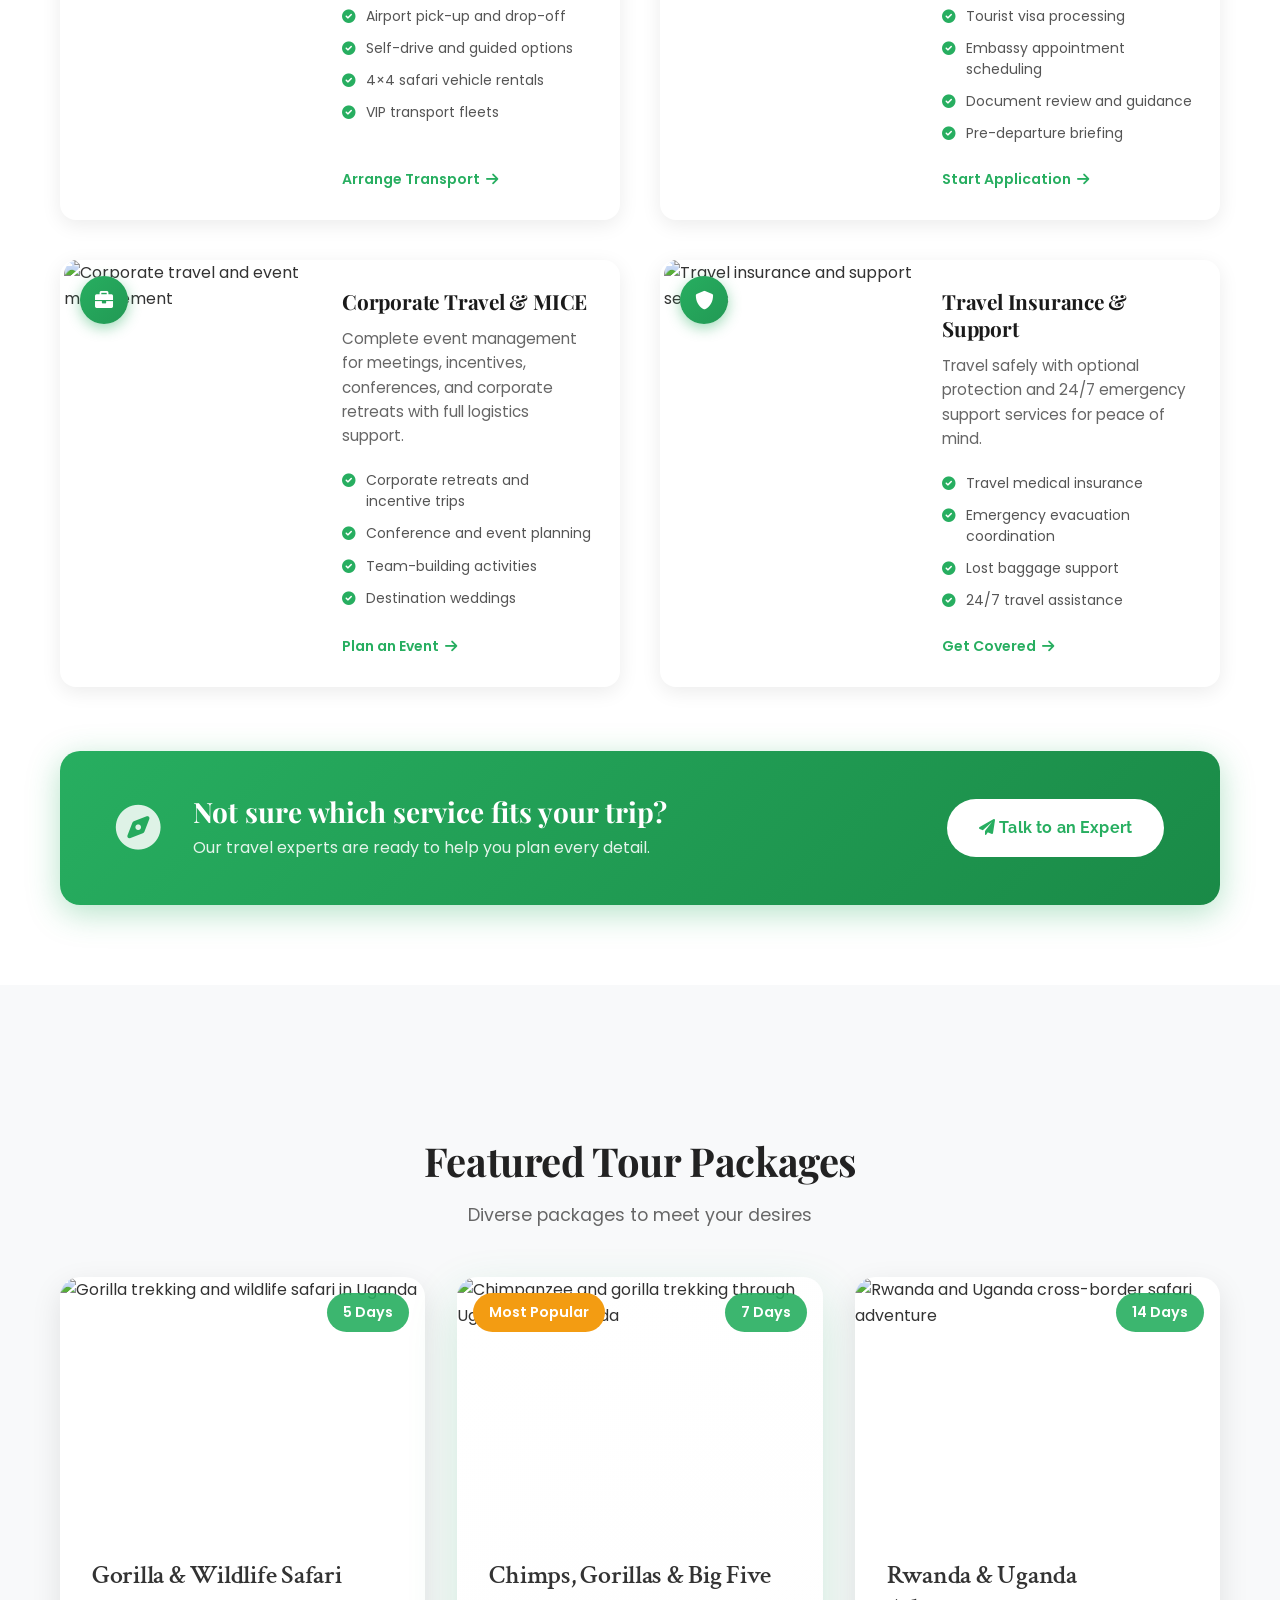
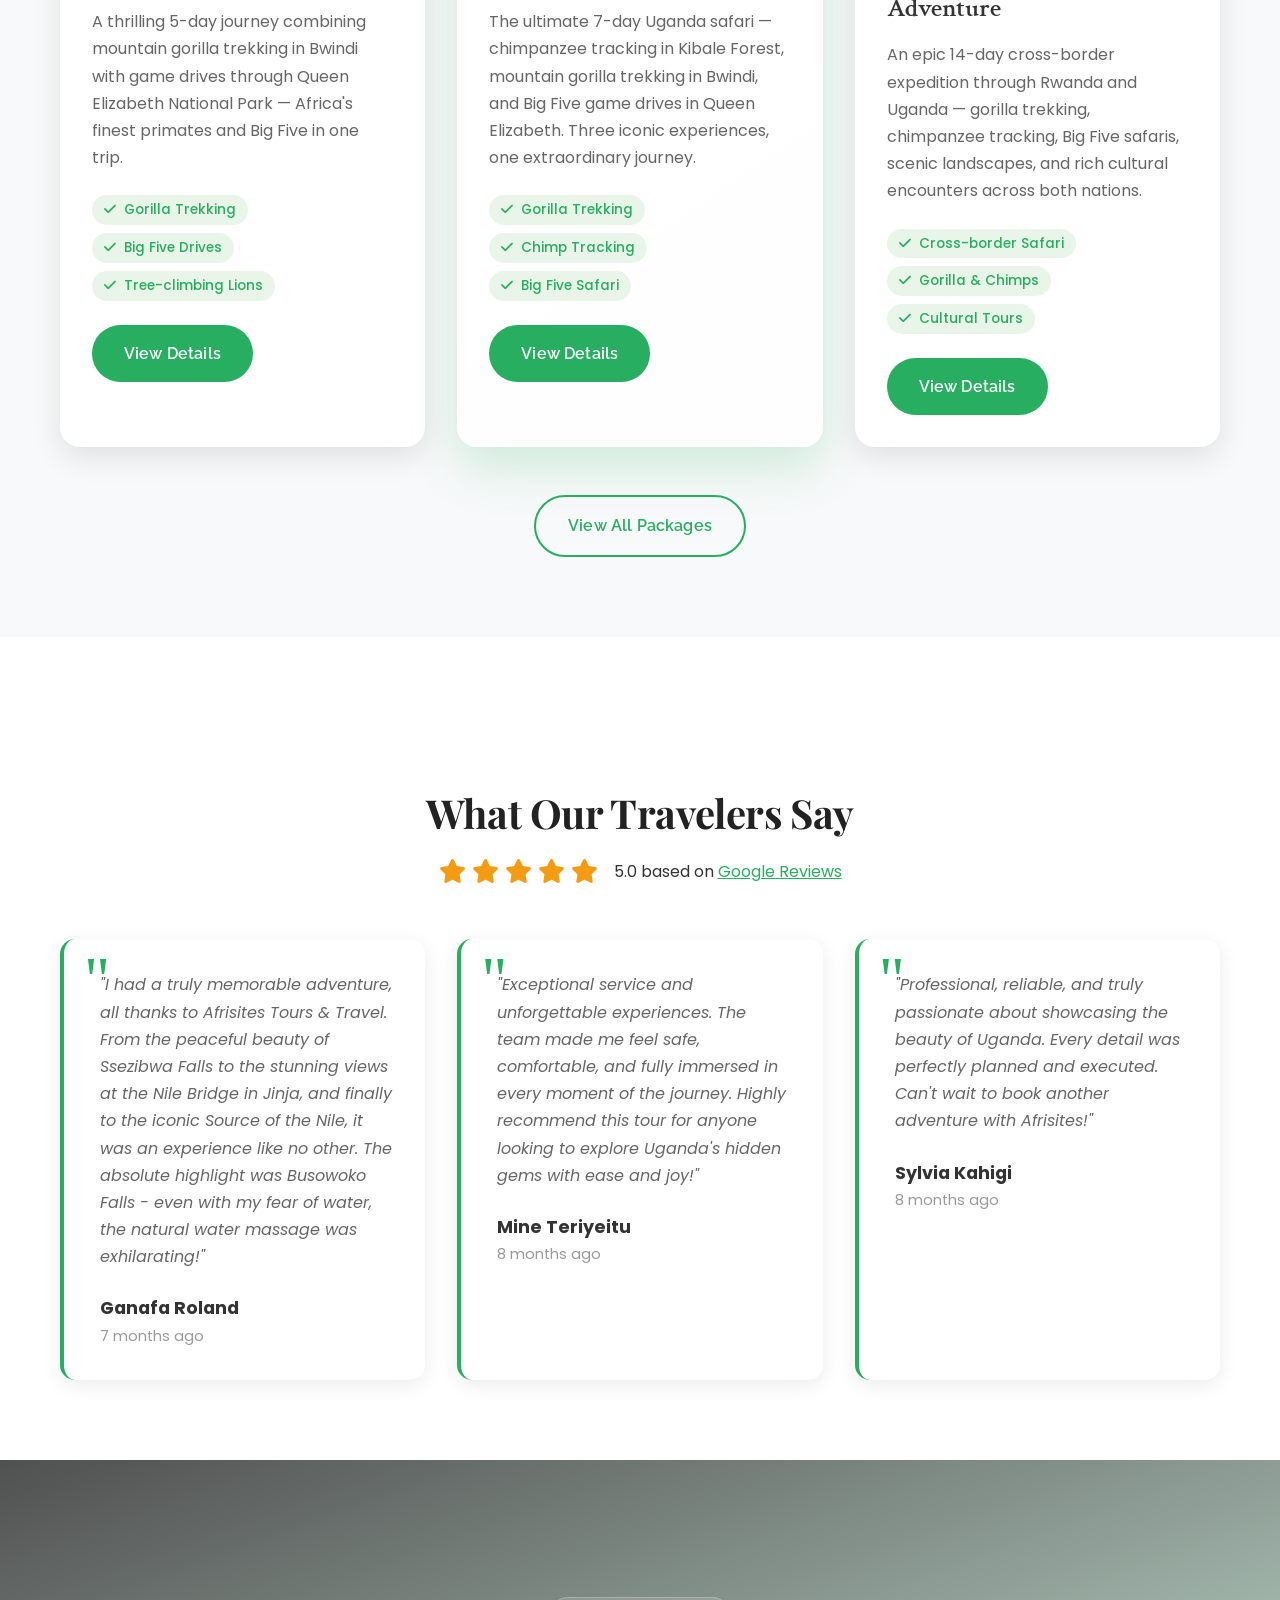
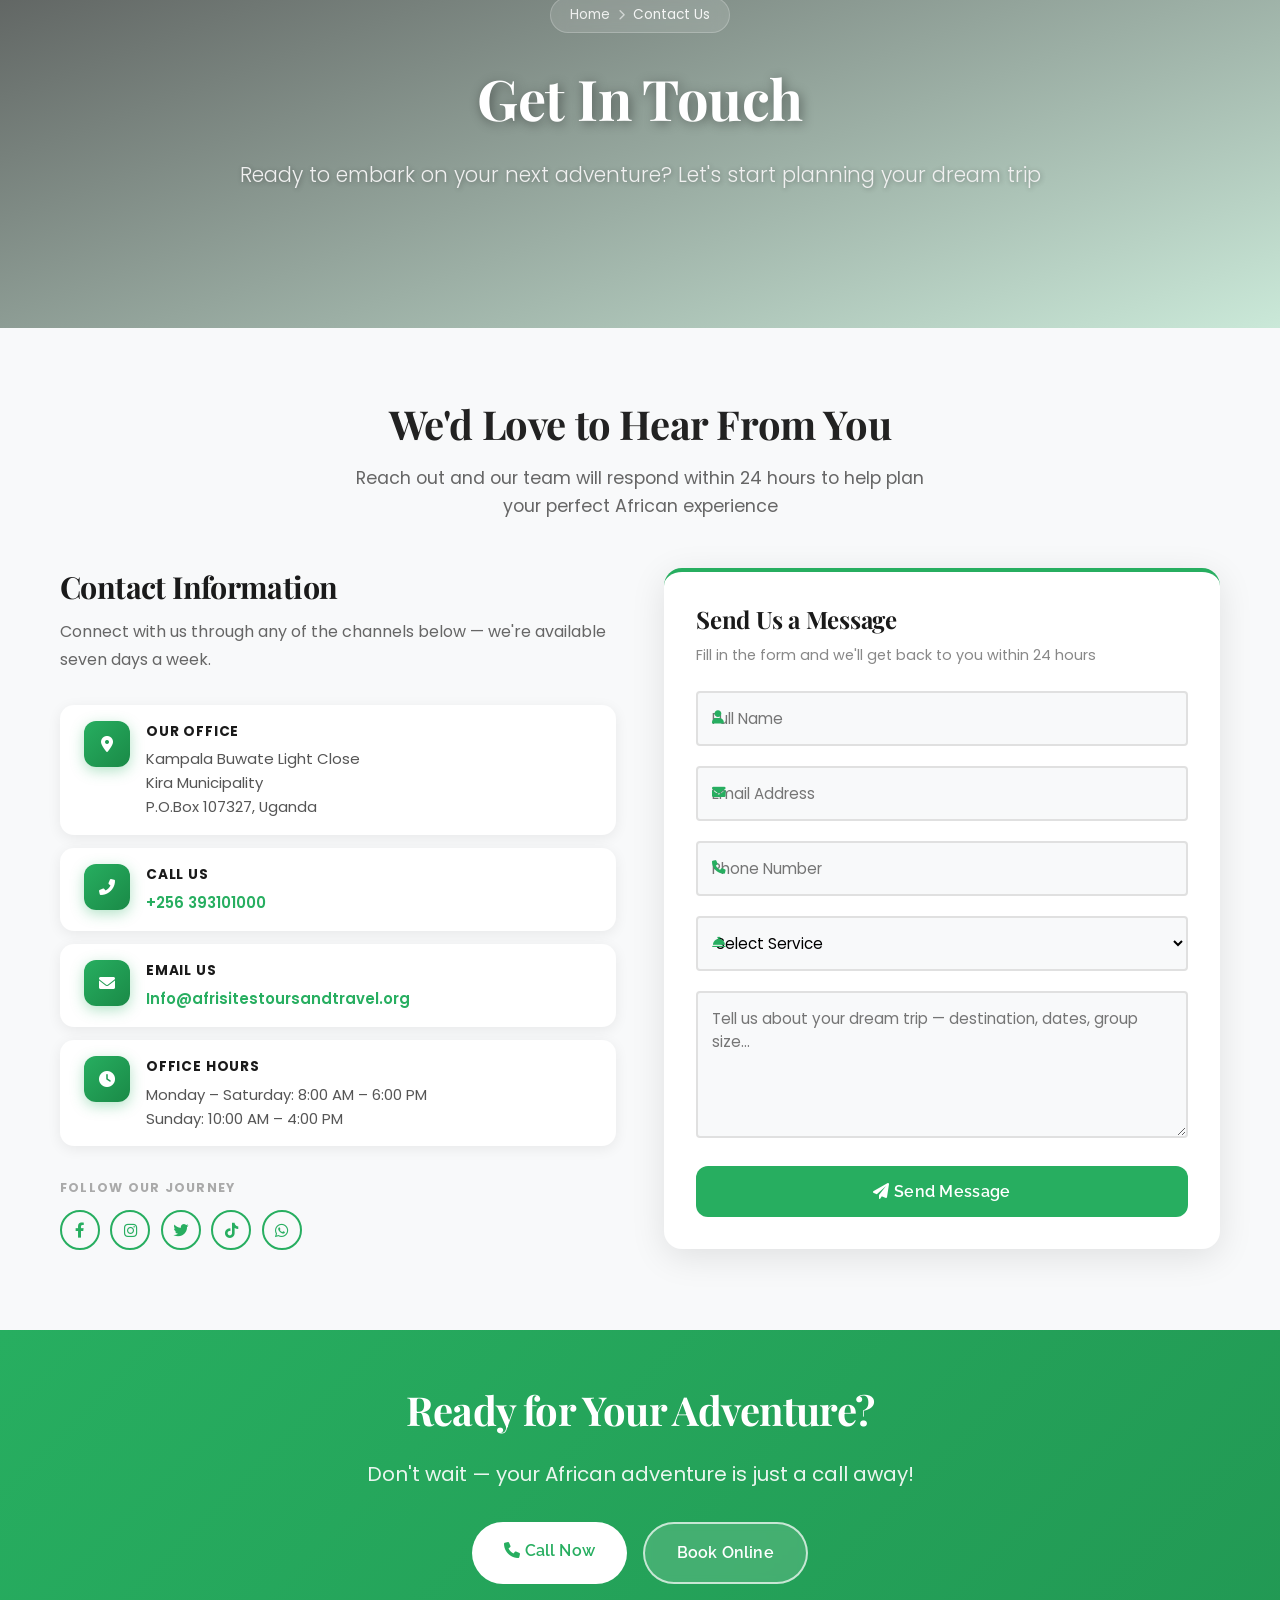
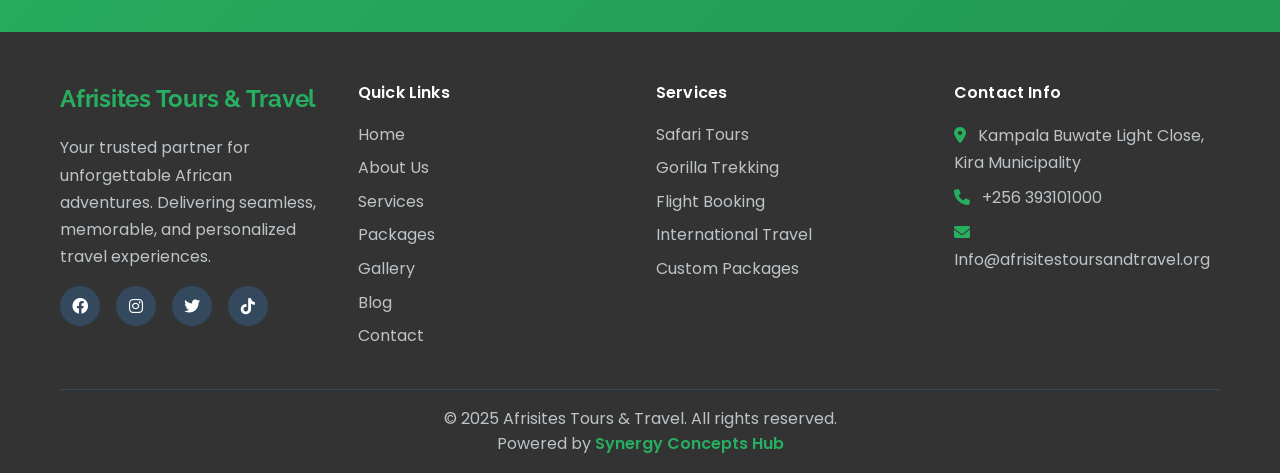
==== commit 270dd990: "ui: swap body font Inter  Poppins across all pages" ====
--- a/index.html
+++ b/index.html
@@ -19,7 +19,7 @@
     <meta name="twitter:image" content="https://afrisitestoursandtravel.org/images/cropped-logo-scaled-1.png">
     
     <link rel="stylesheet" href="styles.css">
-    <link href="https://fonts.googleapis.com/css2?family=Inter:wght@300;400;500;600;700;800&family=Josefin+Sans:wght@400;500;600;700&family=Crimson+Text:wght@400;600;700&family=Raleway:wght@300;400;500;600;700;800&family=Playfair+Display:ital,wght@0,400;0,500;0,600;0,700;1,400&display=swap" rel="stylesheet">
+    <link href="https://fonts.googleapis.com/css2?family=Poppins:wght@300;400;500;600;700;800&family=Josefin+Sans:wght@400;500;600;700&family=Crimson+Text:wght@400;600;700&family=Raleway:wght@300;400;500;600;700;800&family=Playfair+Display:ital,wght@0,400;0,500;0,600;0,700;1,400&display=swap" rel="stylesheet">
     <link rel="stylesheet" href="https://cdnjs.cloudflare.com/ajax/libs/font-awesome/6.0.0/css/all.min.css">
     
     <!-- EmailJS SDK -->
--- a/styles.css
+++ b/styles.css
@@ -6,7 +6,7 @@
 }
 
 body {
-    font-family: 'Inter', -apple-system, BlinkMacSystemFont, sans-serif;
+    font-family: 'Poppins', -apple-system, BlinkMacSystemFont, sans-serif;
     line-height: 1.6;
     color: #333;
     overflow-x: hidden;
@@ -229,7 +229,7 @@
 .search-select {
     border: none;
     background: transparent;
-    font-family: 'Inter', sans-serif;
+    font-family: 'Poppins', sans-serif;
     font-size: 0.85rem;
     color: #333;
     cursor: pointer;
@@ -1790,7 +1790,7 @@
     border-radius: 10px;
     font-size: 0.95rem;
     transition: all 0.3s ease;
-    font-family: 'Inter', sans-serif;
+    font-family: 'Poppins', sans-serif;
     font-weight: 400;
     background: #f8f9fa;
     box-sizing: border-box;
@@ -1904,7 +1904,7 @@
 }
 
 .footer-section h4 {
-    font-family: 'Inter', sans-serif;
+    font-family: 'Poppins', sans-serif;
     color: white;
     margin-bottom: 1rem;
     font-weight: 600;
@@ -2143,7 +2143,7 @@
     border: 2px solid #e0e0e0;
     border-radius: 4px;
     font-size: 0.95rem;
-    font-family: 'Inter', sans-serif;
+    font-family: 'Poppins', sans-serif;
     transition: all 0.3s ease;
     pointer-events: auto;
 }
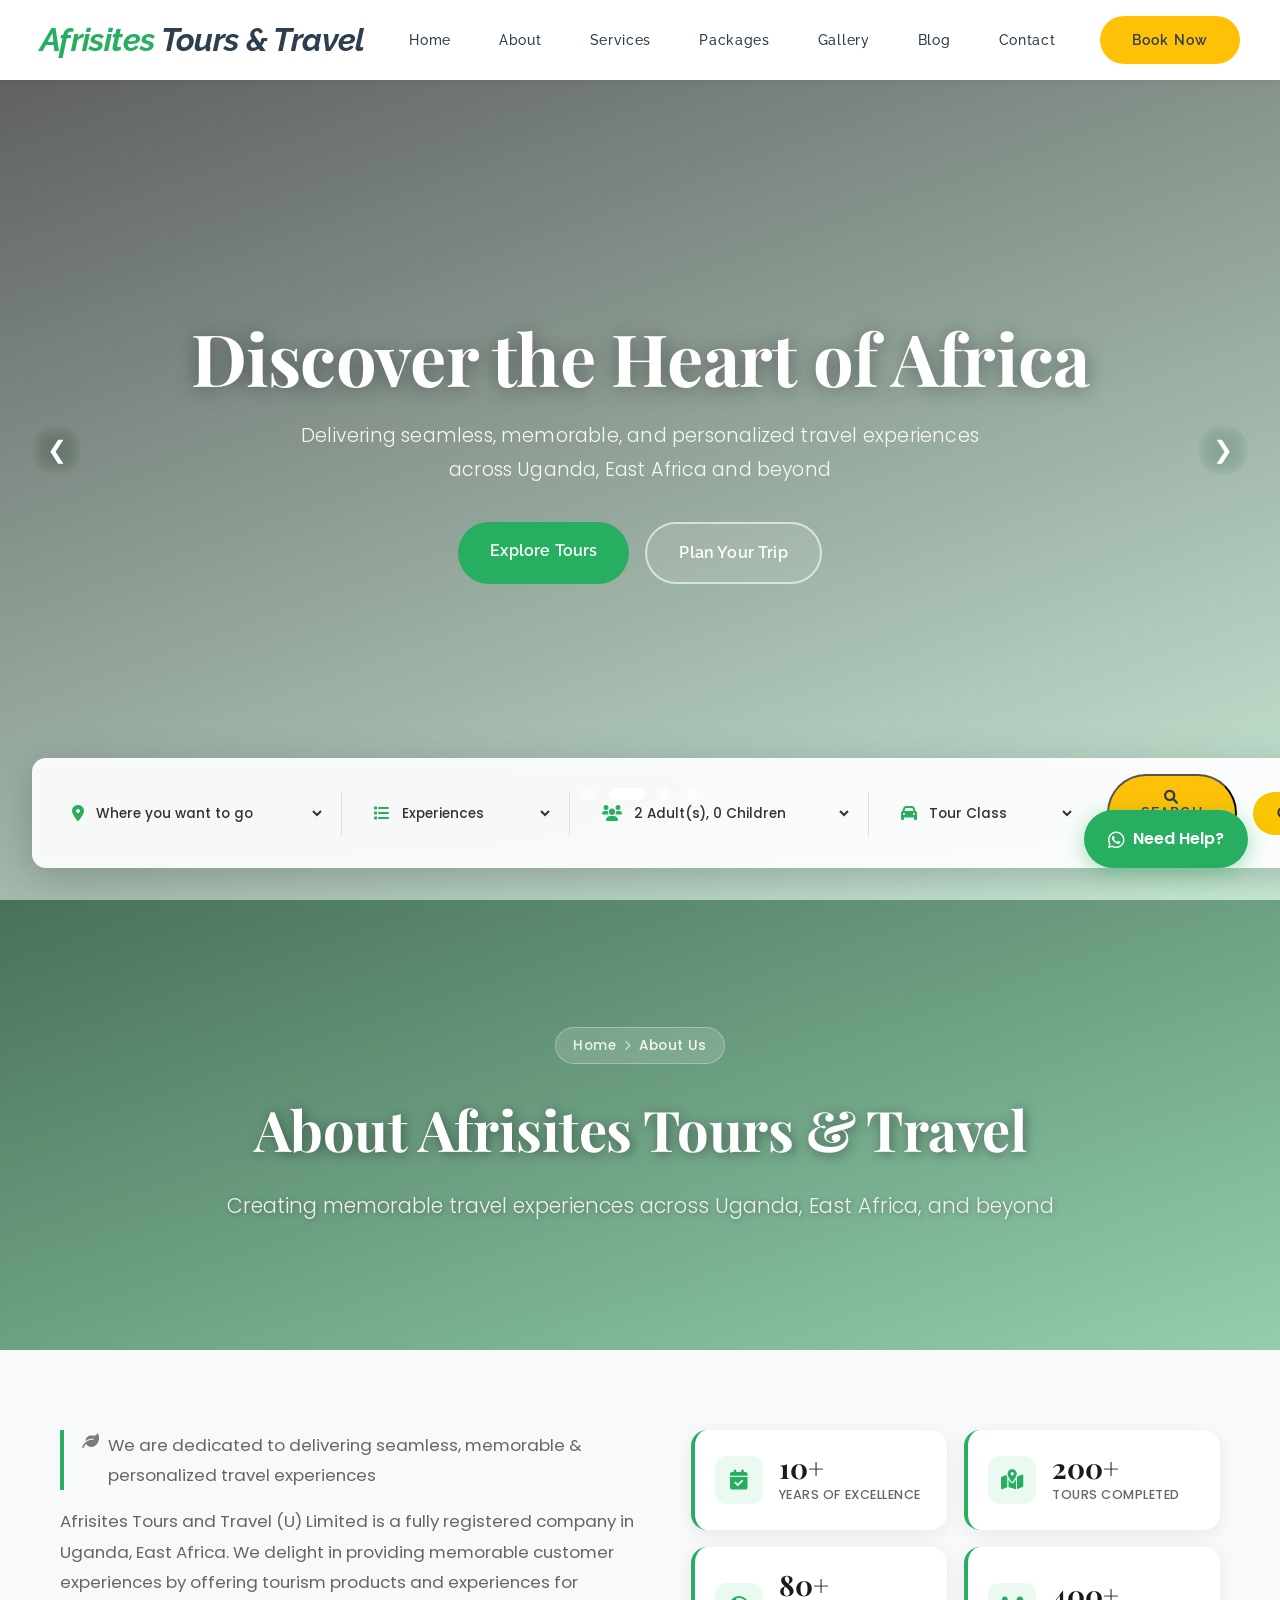
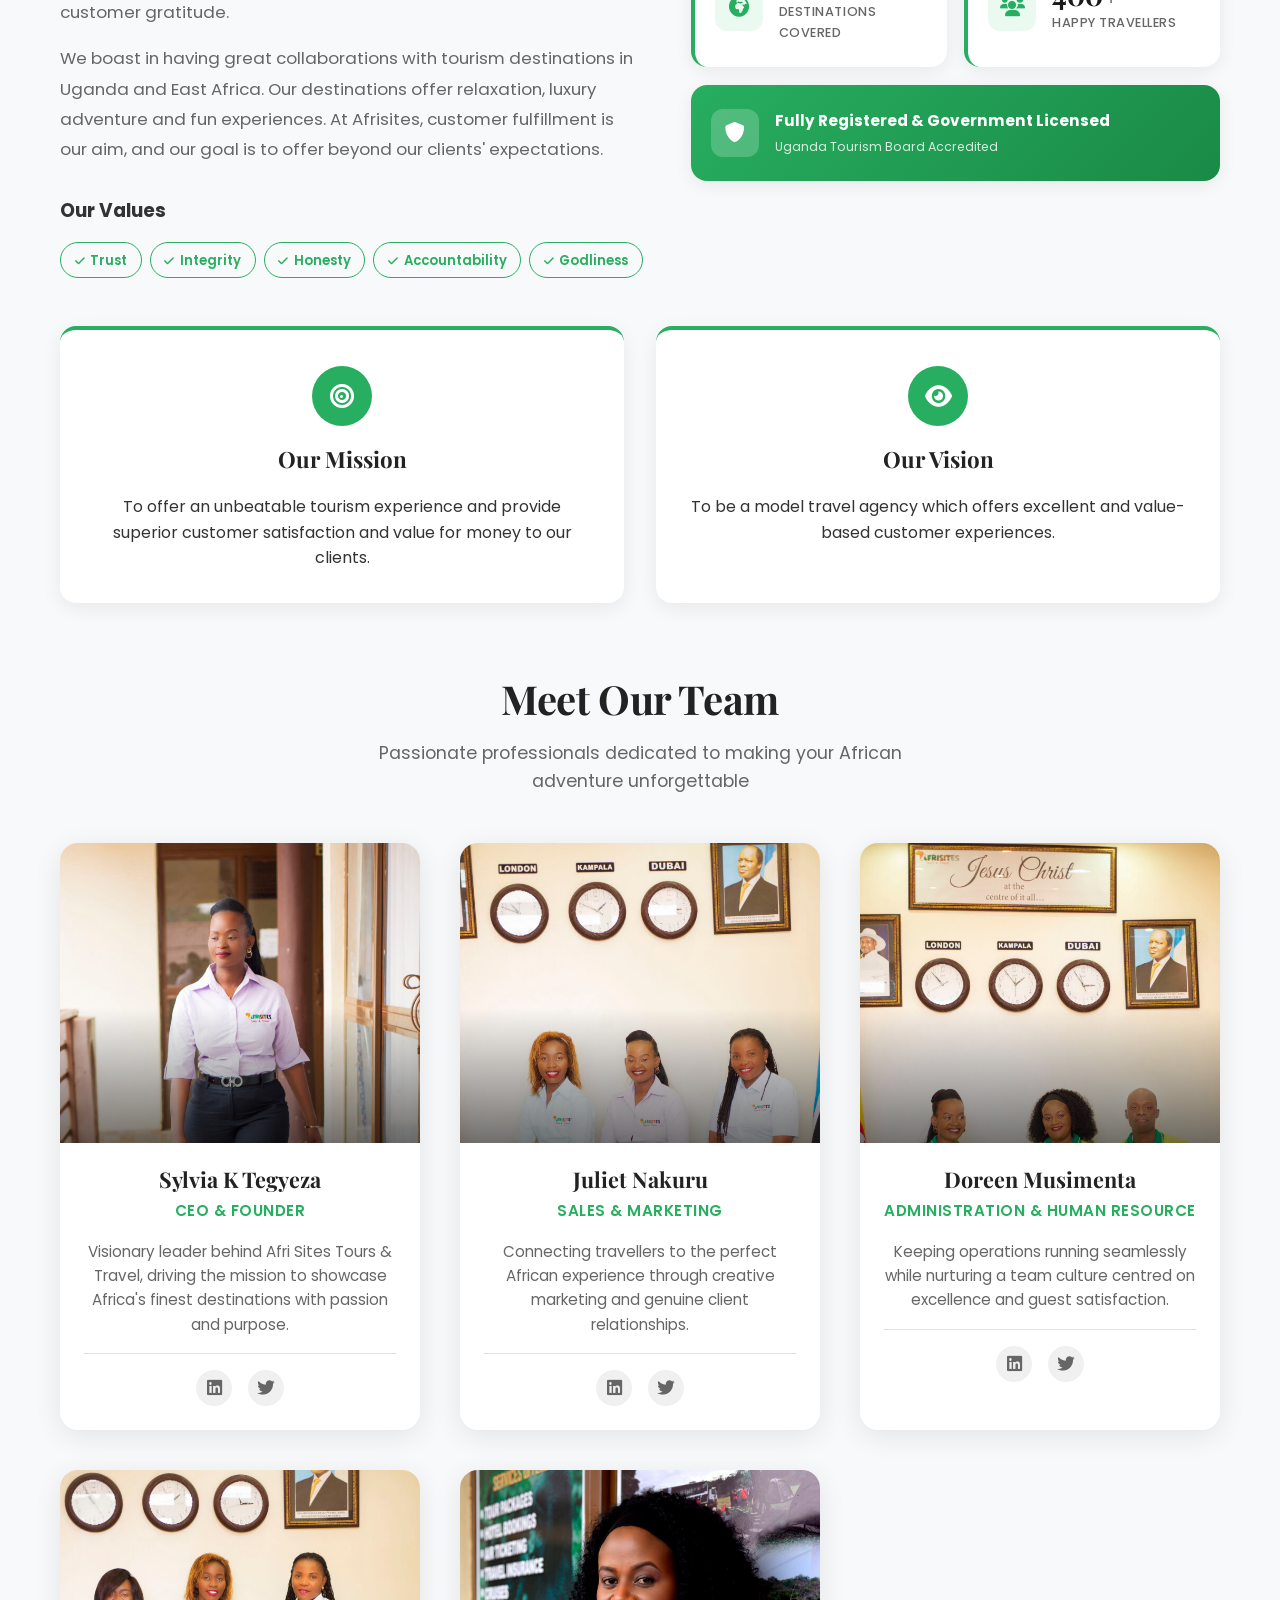
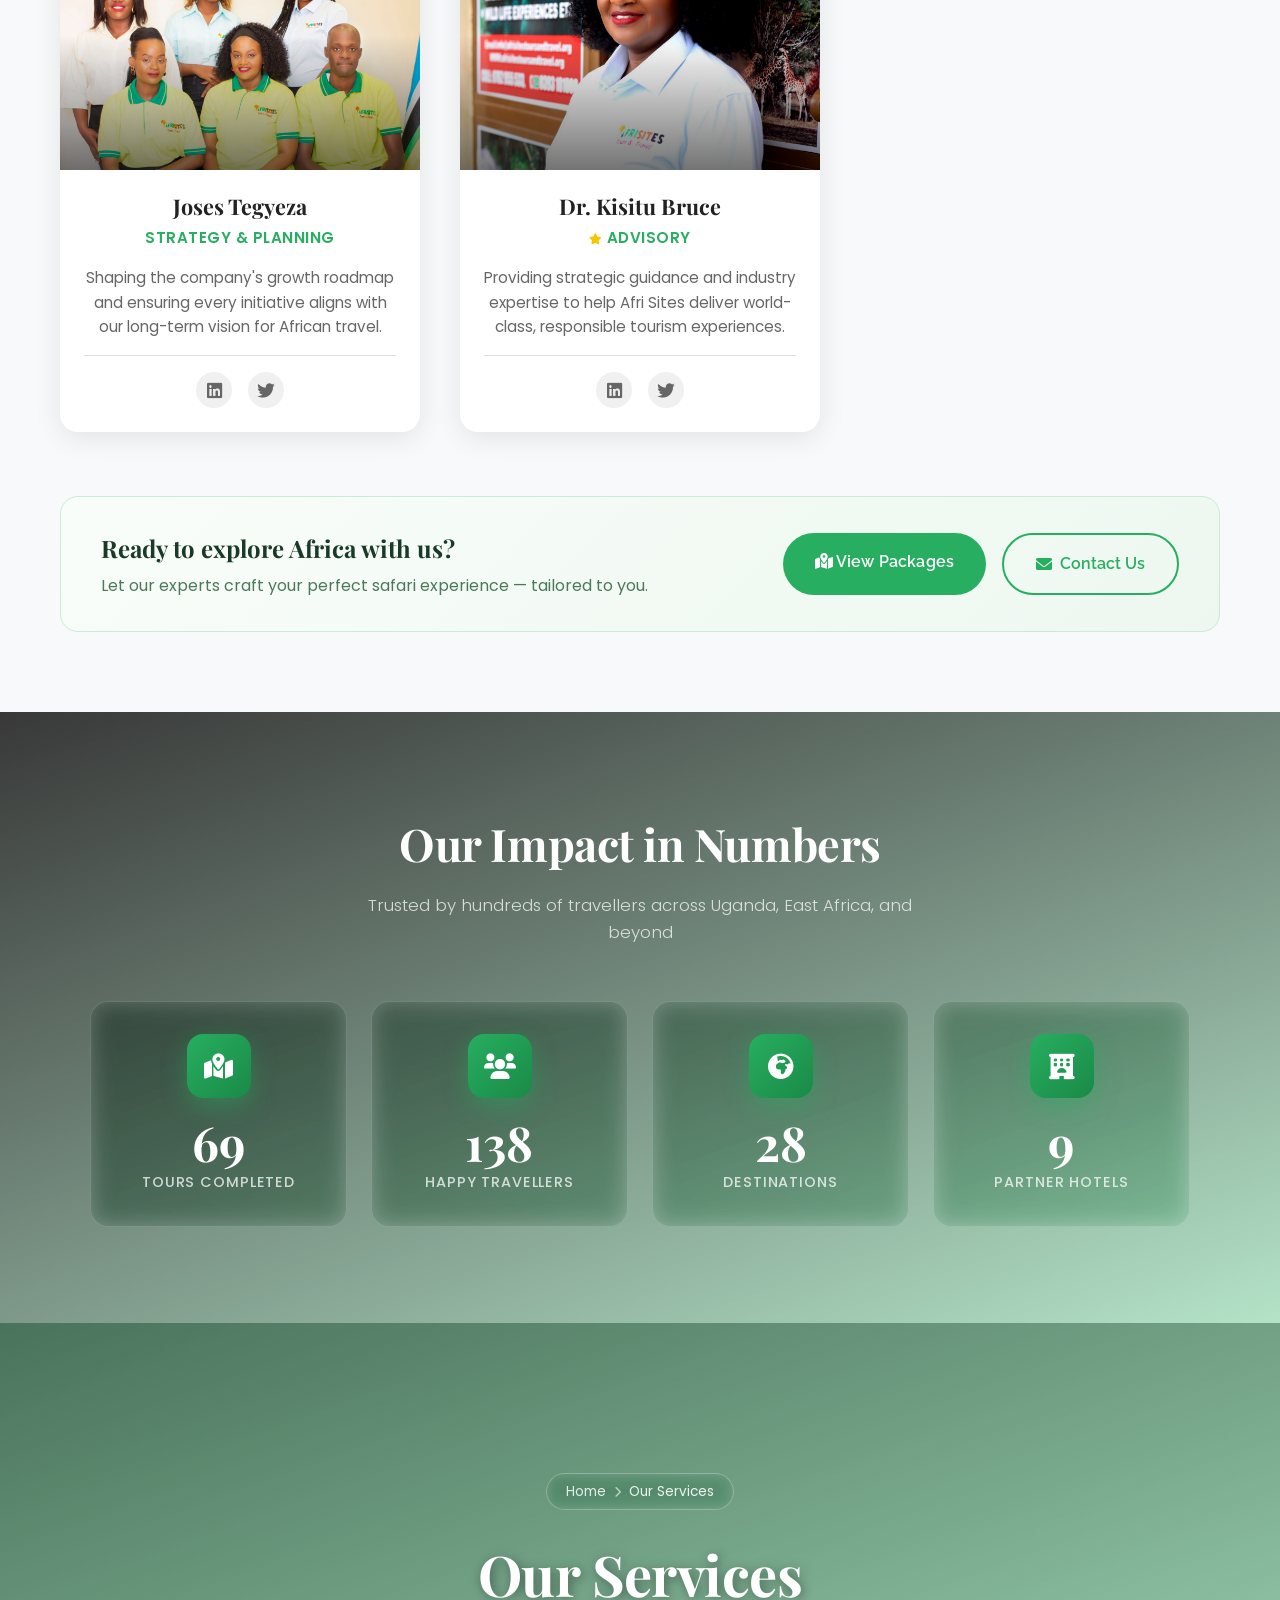
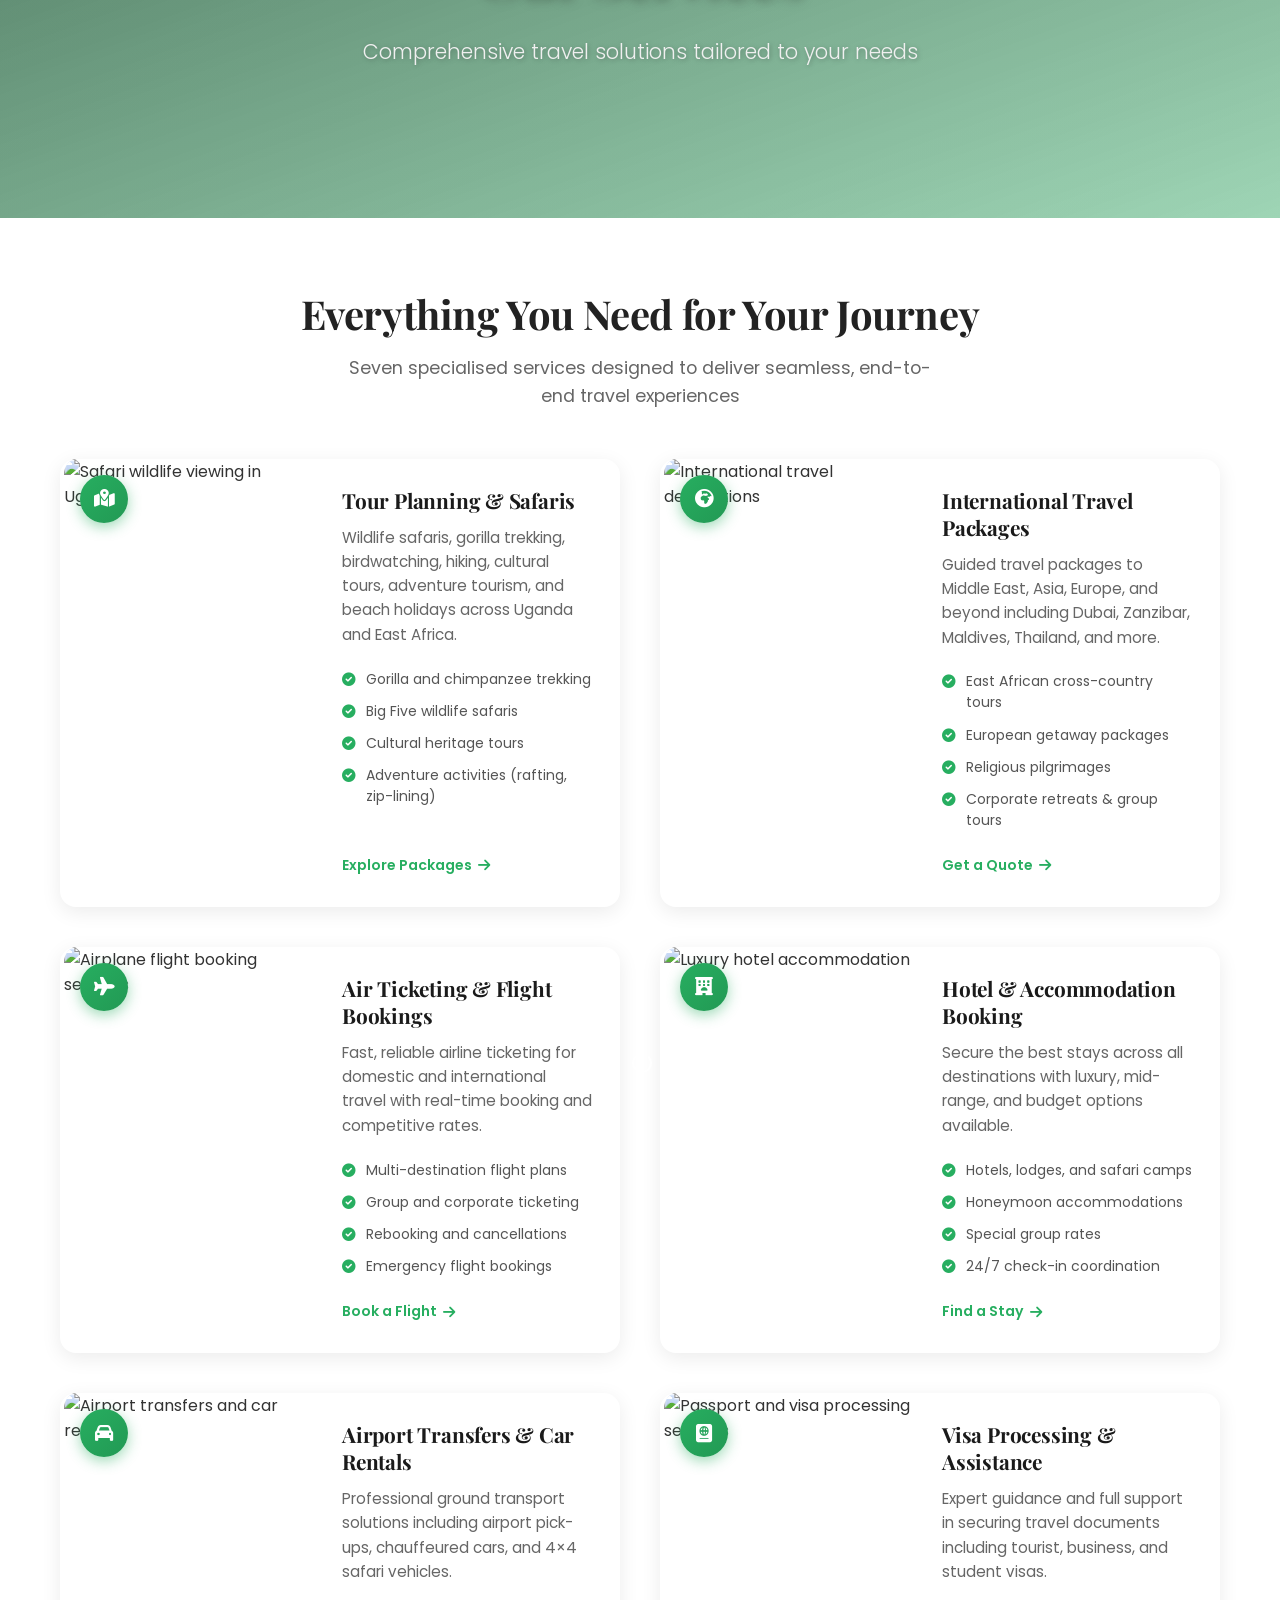
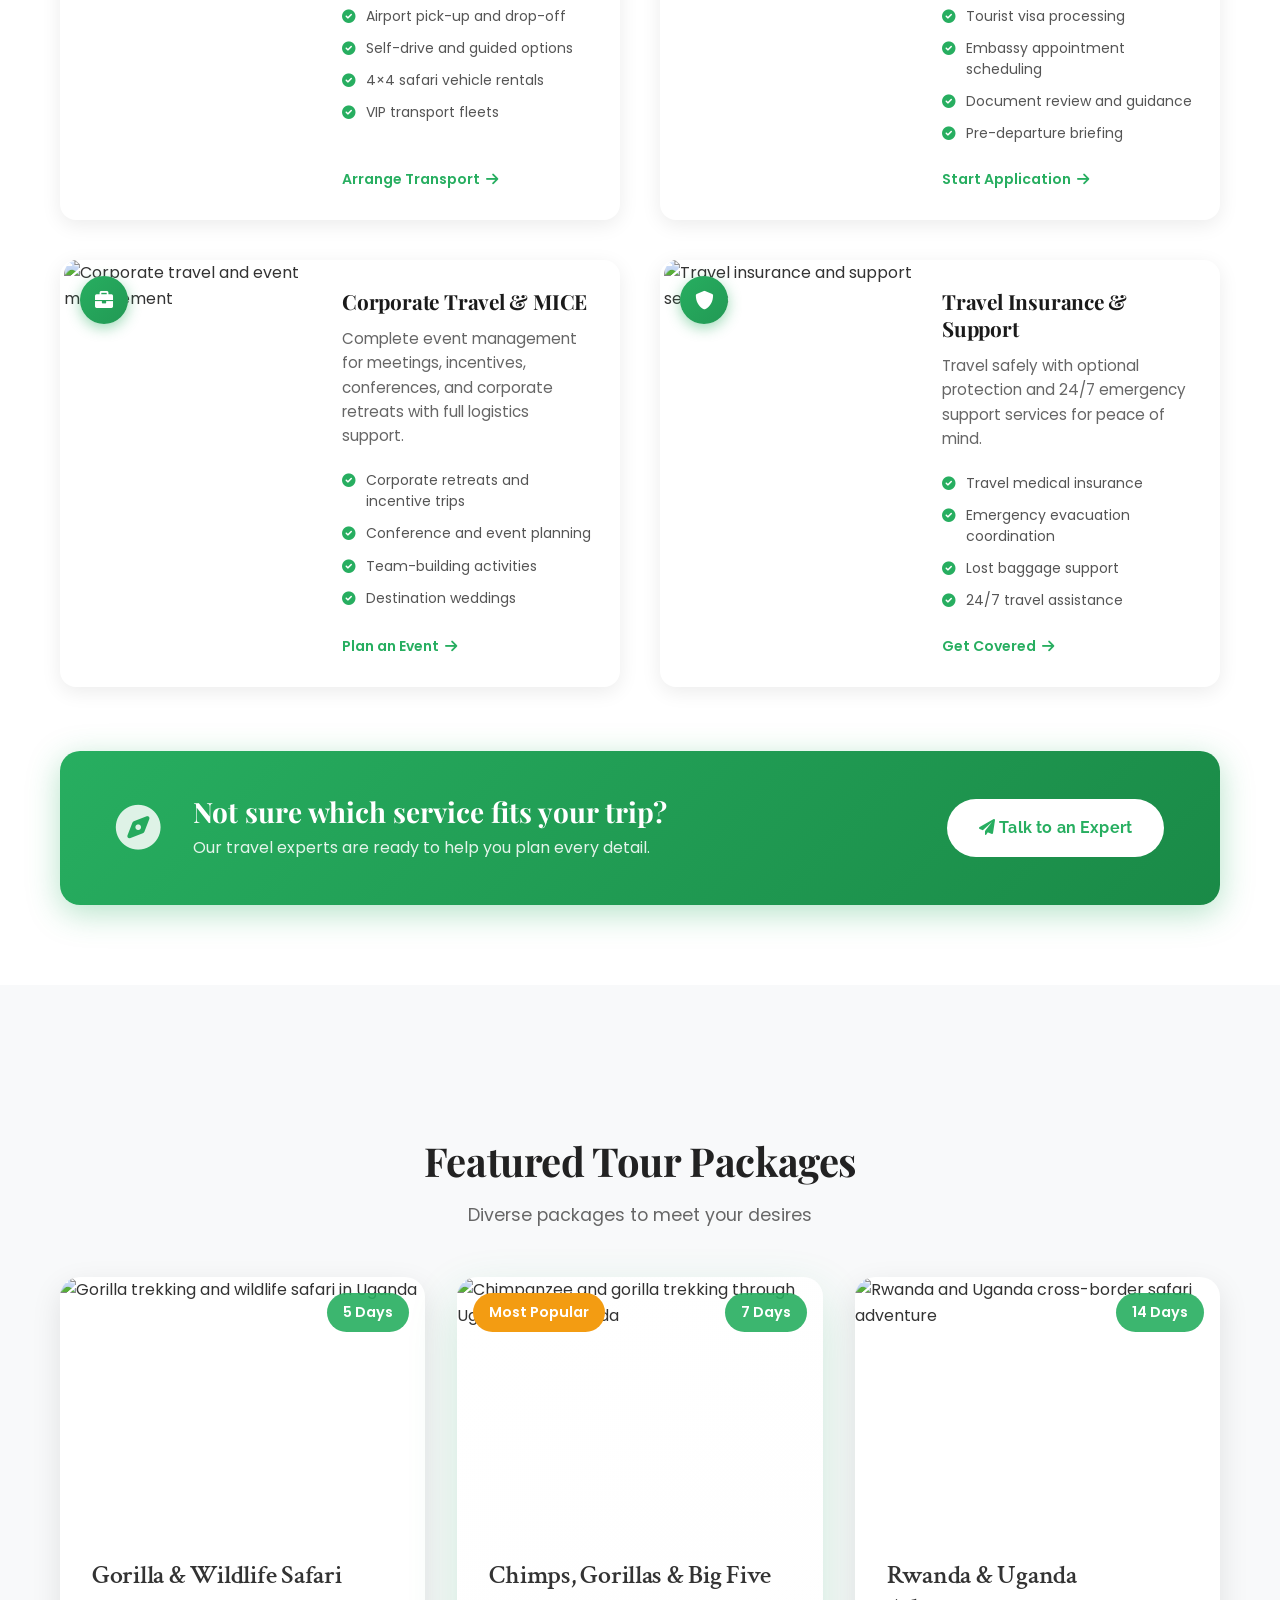
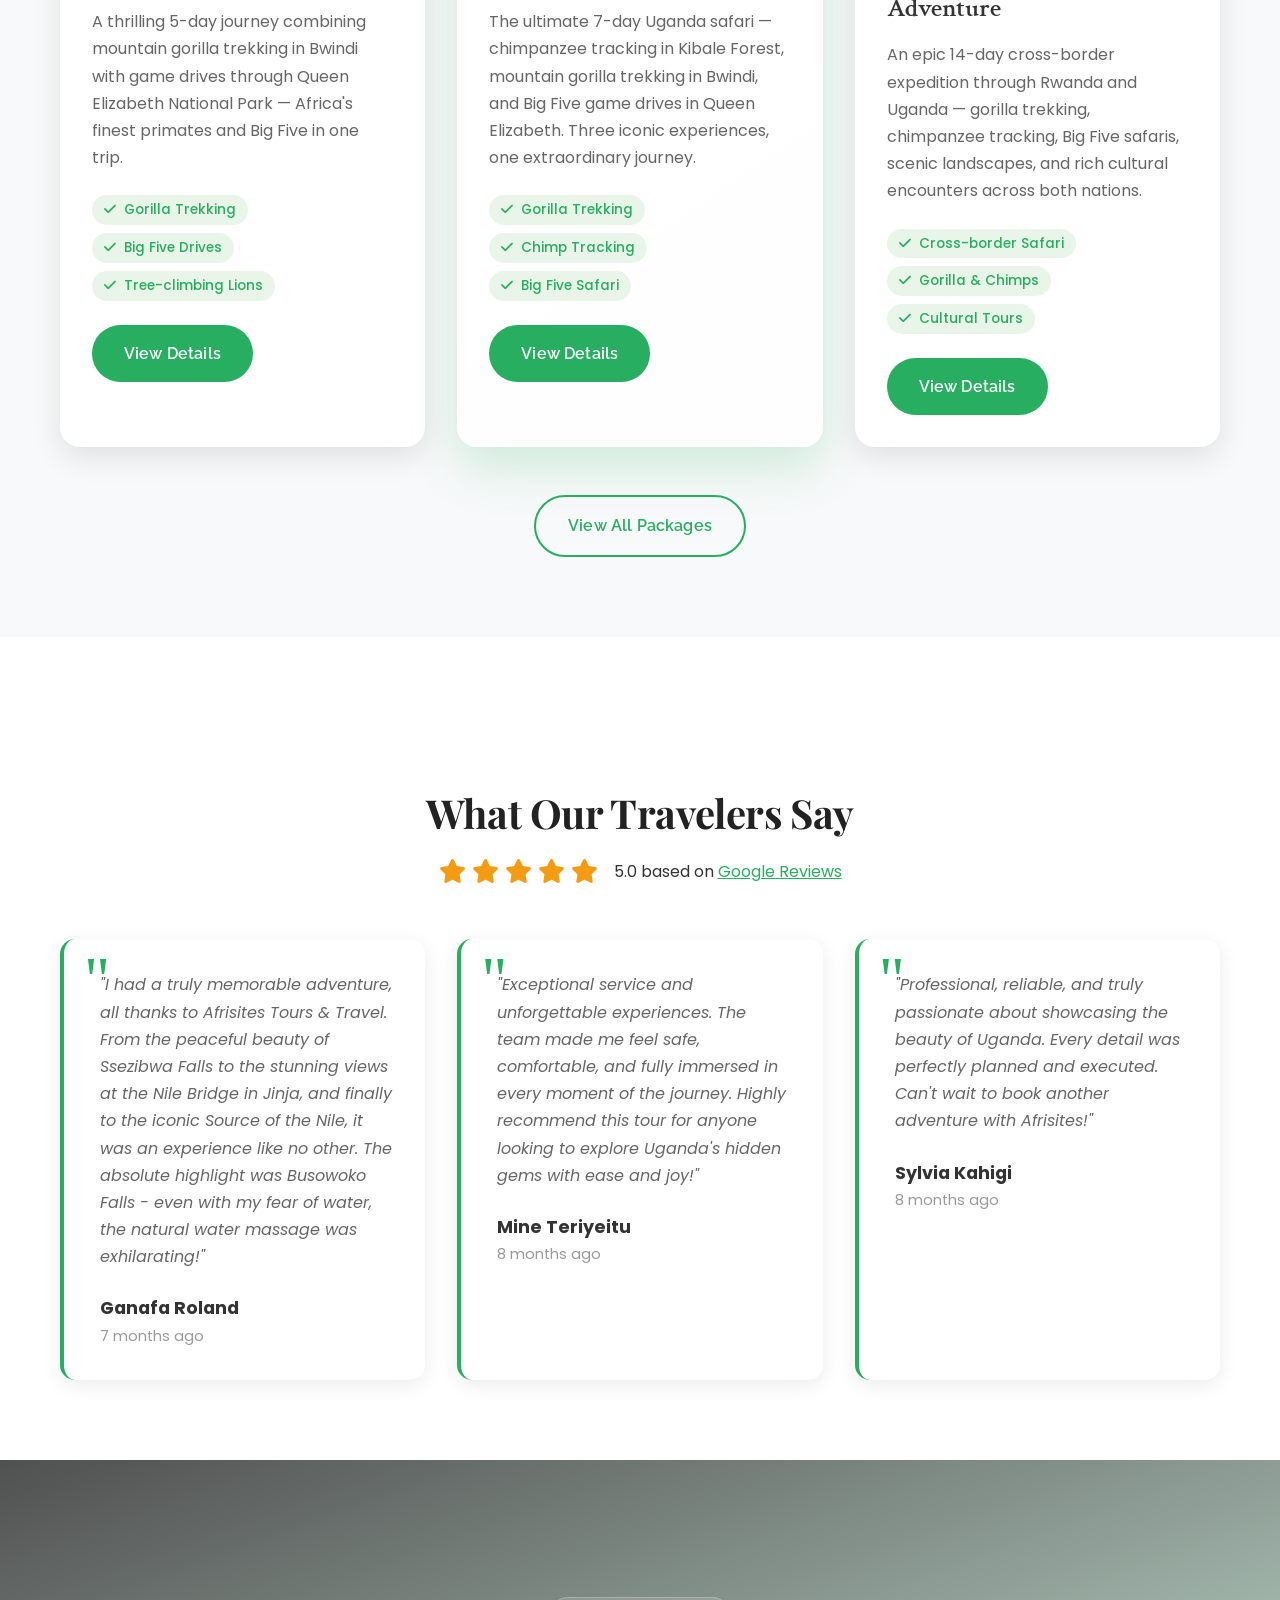
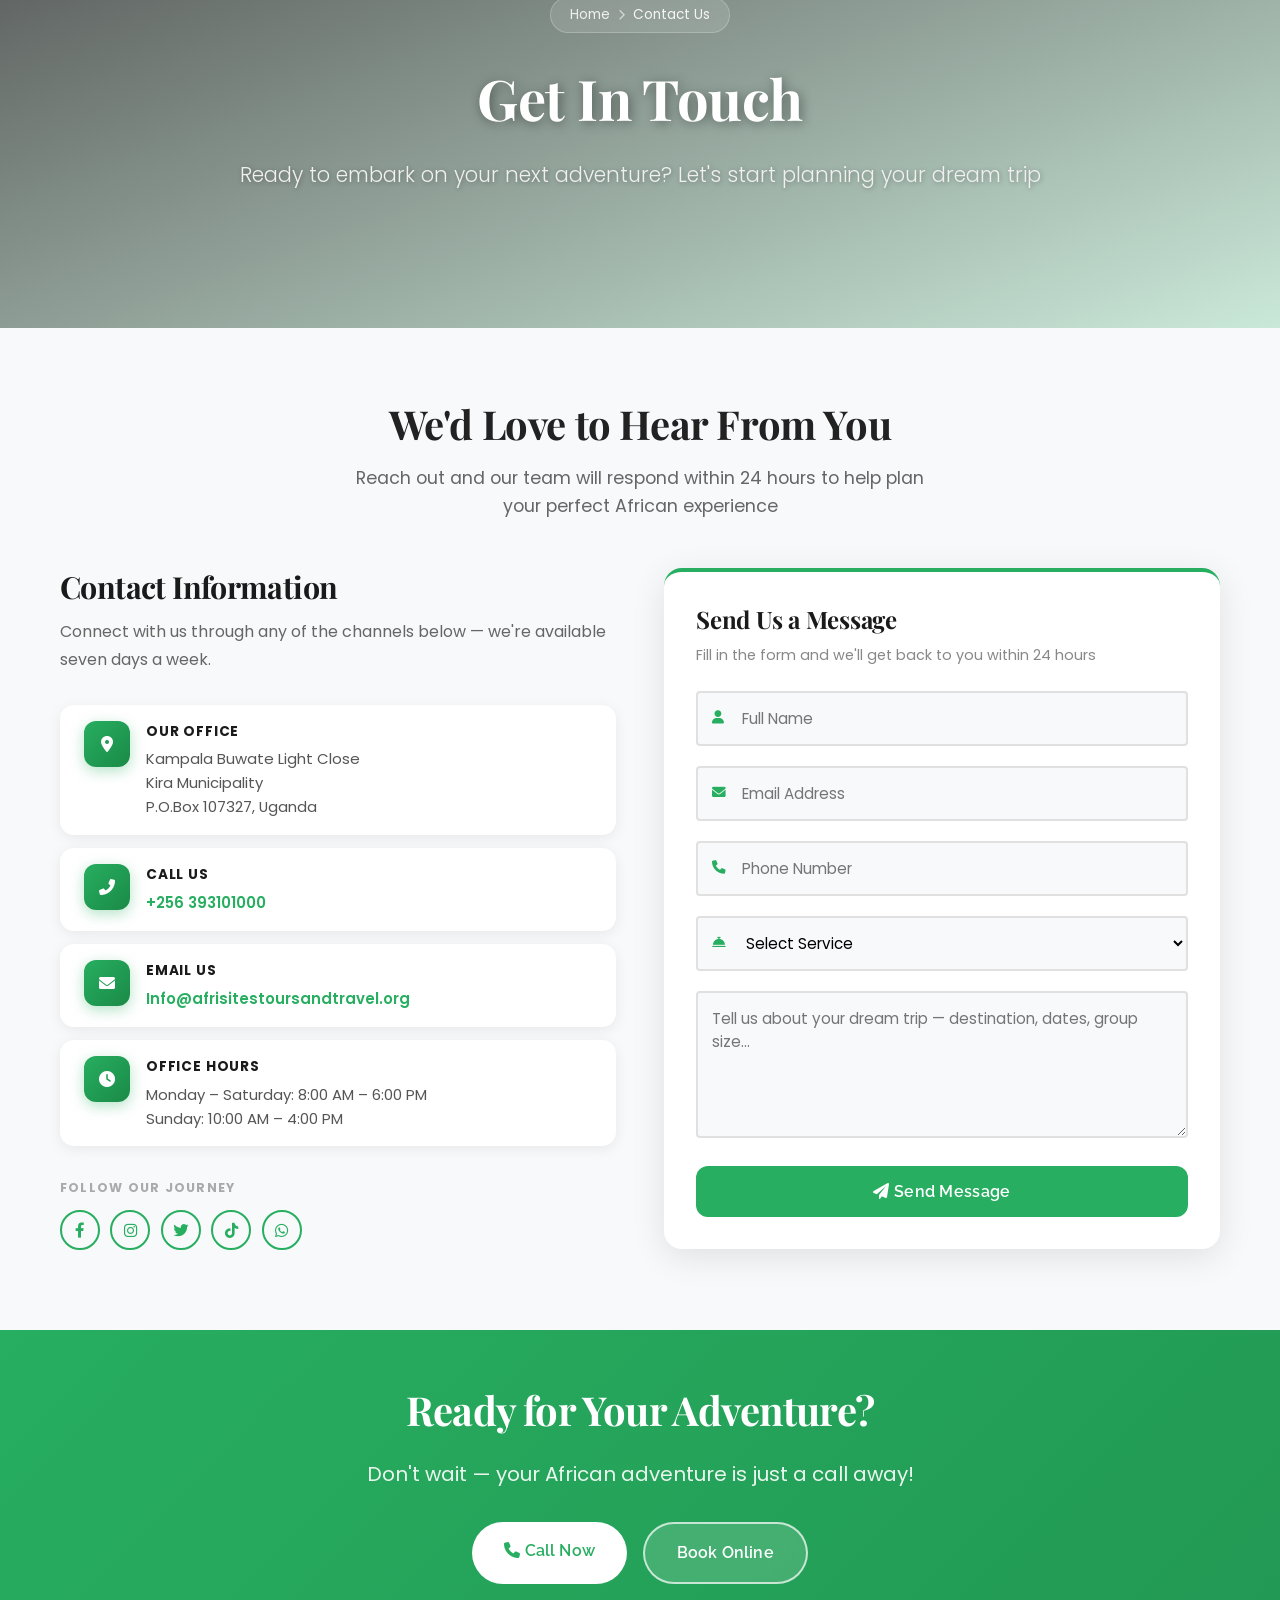
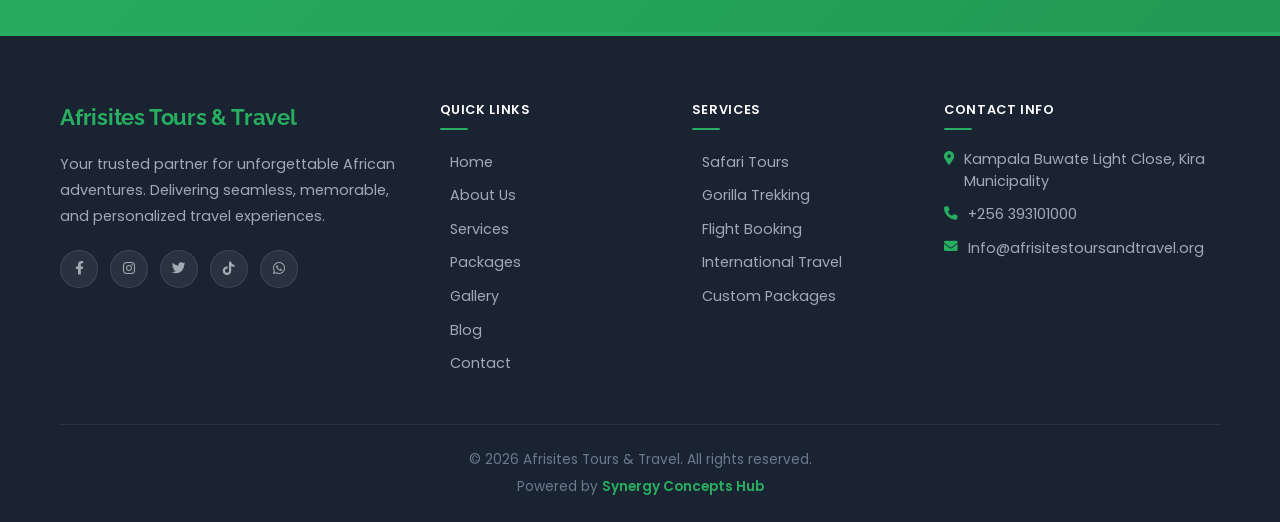
==== commit 8fb0f877: "Polish footer: dark bg, green accent, social icons, responsive layout; fix contact form icon overlap" ====
--- a/index.html
+++ b/index.html
@@ -866,10 +866,11 @@
                     <h3>Afrisites Tours & Travel</h3>
                     <p>Your trusted partner for unforgettable African adventures. Delivering seamless, memorable, and personalized travel experiences.</p>
                     <div class="footer-social">
-                        <a href="https://www.facebook.com/share/1AYkxr24NF/" target="_blank"><i class="fab fa-facebook"></i></a>
-                        <a href="https://www.instagram.com/afrisitestours?igsh=MWF3NjZhZWJoaXg5eQ==&utm_source=ig_contact_invite" target="_blank"><i class="fab fa-instagram"></i></a>
-                        <a href="https://x.com/afrisitestours?t=BAAgxnkriuY4JzA-G13aRQ&s=08" target="_blank"><i class="fab fa-twitter"></i></a>
-                        <a href="https://www.tiktok.com/@afrisitestours?_t=ZM-8vpIFXoFHNP&_r=1" target="_blank"><i class="fab fa-tiktok"></i></a>
+                        <a href="https://www.facebook.com/share/1AYkxr24NF/" target="_blank" aria-label="Facebook"><i class="fab fa-facebook-f"></i></a>
+                        <a href="https://www.instagram.com/afrisitestours?igsh=MWF3NjZhZWJoaXg5eQ==&utm_source=ig_contact_invite" target="_blank" aria-label="Instagram"><i class="fab fa-instagram"></i></a>
+                        <a href="https://x.com/afrisitestours?t=BAAgxnkriuY4JzA-G13aRQ&s=08" target="_blank" aria-label="Twitter"><i class="fab fa-twitter"></i></a>
+                        <a href="https://www.tiktok.com/@afrisitestours?_t=ZM-8vpIFXoFHNP&_r=1" target="_blank" aria-label="TikTok"><i class="fab fa-tiktok"></i></a>
+                        <a href="https://wa.me/256393101000" target="_blank" aria-label="WhatsApp"><i class="fab fa-whatsapp"></i></a>
                     </div>
                 </div>
 
@@ -908,7 +909,7 @@
             </div>
 
             <div class="footer-bottom">
-                <p>&copy; 2025 Afrisites Tours & Travel. All rights reserved.</p>
+                <p>&copy; 2026 Afrisites Tours & Travel. All rights reserved.</p>
                 <p>Powered by <a href="https://www.synergyconceptshub.com/" target="_blank" rel="noopener noreferrer" style="color: #27ae60; text-decoration: none; font-weight: 600; pointer-events: auto; cursor: pointer;">Synergy Concepts Hub</a></p>
             </div>
         </div>
--- a/styles.css
+++ b/styles.css
@@ -1778,7 +1778,7 @@
 
 .form-icon-group input,
 .form-icon-group select {
-    padding-left: 2.75rem;
+    padding-left: 2.75rem !important;
 }
 
 .form-group input,
@@ -1786,6 +1786,7 @@
 .form-group textarea {
     width: 100%;
     padding: 0.9rem 1rem;
+
     border: 1.5px solid #e8e8e8;
     border-radius: 10px;
     font-size: 0.95rem;
@@ -1880,24 +1881,25 @@
 
 /* Footer */
 .footer {
-    background: #333333;
-    color: white;
-    padding: 3rem 0 1rem;
+    background: #1a2332;
+    color: white;
+    padding: 4rem 0 1.5rem;
     position: relative;
     z-index: 10;
+    border-top: 4px solid #27ae60;
 }
 
 .footer-content {
     display: grid;
-    grid-template-columns: repeat(auto-fit, minmax(250px, 1fr));
-    gap: 2rem;
-    margin-bottom: 2rem;
+    grid-template-columns: 1.6fr 1fr 1fr 1.3fr;
+    gap: 2.5rem;
+    margin-bottom: 2.5rem;
 }
 
 .footer-section h3 {
     font-family: 'Raleway', sans-serif;
     color: #27ae60;
-    font-size: 1.5rem;
+    font-size: 1.4rem;
     margin-bottom: 1rem;
     font-weight: 700;
     letter-spacing: -0.01em;
@@ -1906,14 +1908,30 @@
 .footer-section h4 {
     font-family: 'Poppins', sans-serif;
     color: white;
-    margin-bottom: 1rem;
+    margin-bottom: 1.2rem;
     font-weight: 600;
-    letter-spacing: 0.01em;
+    letter-spacing: 0.05em;
+    text-transform: uppercase;
+    font-size: 0.8rem;
+    position: relative;
+    padding-bottom: 0.6rem;
+}
+
+.footer-section h4::after {
+    content: '';
+    position: absolute;
+    bottom: 0;
+    left: 0;
+    width: 28px;
+    height: 2px;
+    background: #27ae60;
+    border-radius: 2px;
 }
 
 .footer-section p {
-    color: #bdc3c7;
-    line-height: 1.7;
+    color: #a0aab4;
+    line-height: 1.8;
+    font-size: 0.9rem;
 }
 
 .footer-section ul {
@@ -1925,28 +1943,48 @@
 }
 
 .footer-section ul li a {
-    color: #bdc3c7;
+    color: #a0aab4;
     text-decoration: none;
-    transition: color 0.3s ease;
+    transition: all 0.3s ease;
     pointer-events: auto;
     cursor: pointer;
+    font-size: 0.9rem;
+    display: inline-flex;
+    align-items: center;
+    gap: 0.4rem;
+}
+
+.footer-section ul li a::before {
+    content: '›';
+    color: #27ae60;
+    font-size: 1rem;
+    line-height: 1;
+    opacity: 0;
+    transform: translateX(-4px);
+    transition: all 0.3s ease;
 }
 
 .footer-section ul li a:hover {
-    color: #27ae60;
+    color: white;
+    padding-left: 4px;
+}
+
+.footer-section ul li a:hover::before {
+    opacity: 1;
+    transform: translateX(0);
 }
 
 .footer-social {
     display: flex;
-    gap: 1rem;
-    margin-top: 1rem;
+    gap: 0.75rem;
+    margin-top: 1.25rem;
 }
 
 .footer-social a {
-    background: #34495e;
-    color: white;
-    width: 40px;
-    height: 40px;
+    background: rgba(255,255,255,0.07);
+    color: #a0aab4;
+    width: 38px;
+    height: 38px;
     border-radius: 50%;
     display: flex;
     align-items: center;
@@ -1955,28 +1993,44 @@
     transition: all 0.3s ease;
     pointer-events: auto;
     cursor: pointer;
+    border: 1px solid rgba(255,255,255,0.1);
+    font-size: 0.85rem;
 }
 
 .footer-social a:hover {
     background: #27ae60;
+    color: white;
+    border-color: #27ae60;
     transform: translateY(-3px);
+    box-shadow: 0 6px 18px rgba(39,174,96,0.35);
 }
 
 .footer-contact p {
-    margin-bottom: 0.5rem;
-    color: #bdc3c7;
+    margin-bottom: 0.75rem;
+    color: #a0aab4;
+    font-size: 0.9rem;
+    display: flex;
+    align-items: flex-start;
+    gap: 0.6rem;
+    line-height: 1.5;
 }
 
 .footer-contact i {
-    margin-right: 0.5rem;
     color: #27ae60;
+    font-size: 0.85rem;
+    margin-top: 0.15rem;
+    flex-shrink: 0;
 }
 
 .footer-bottom {
-    border-top: 1px solid #34495e;
-    padding-top: 1rem;
+    border-top: 1px solid rgba(255,255,255,0.08);
+    padding-top: 1.5rem;
     text-align: center;
-    color: #bdc3c7;
+    color: #6b7a8d;
+    font-size: 0.85rem;
+    display: flex;
+    flex-direction: column;
+    gap: 0.3rem;
 }
 
 /* Chat Widget */
@@ -2199,6 +2253,11 @@
     .services-grid {
         grid-template-columns: 1fr;
     }
+
+    .footer-content {
+        grid-template-columns: 1fr 1fr;
+        gap: 2rem;
+    }
 }
 
 @media (max-width: 768px) {
@@ -2439,6 +2498,19 @@
         text-align: center;
     }
 
+    .footer-section h4::after {
+        left: 50%;
+        transform: translateX(-50%);
+    }
+
+    .footer-social {
+        justify-content: center;
+    }
+
+    .footer-contact p {
+        justify-content: center;
+    }
+
     .footer-section ul {
         align-items: center;
     }
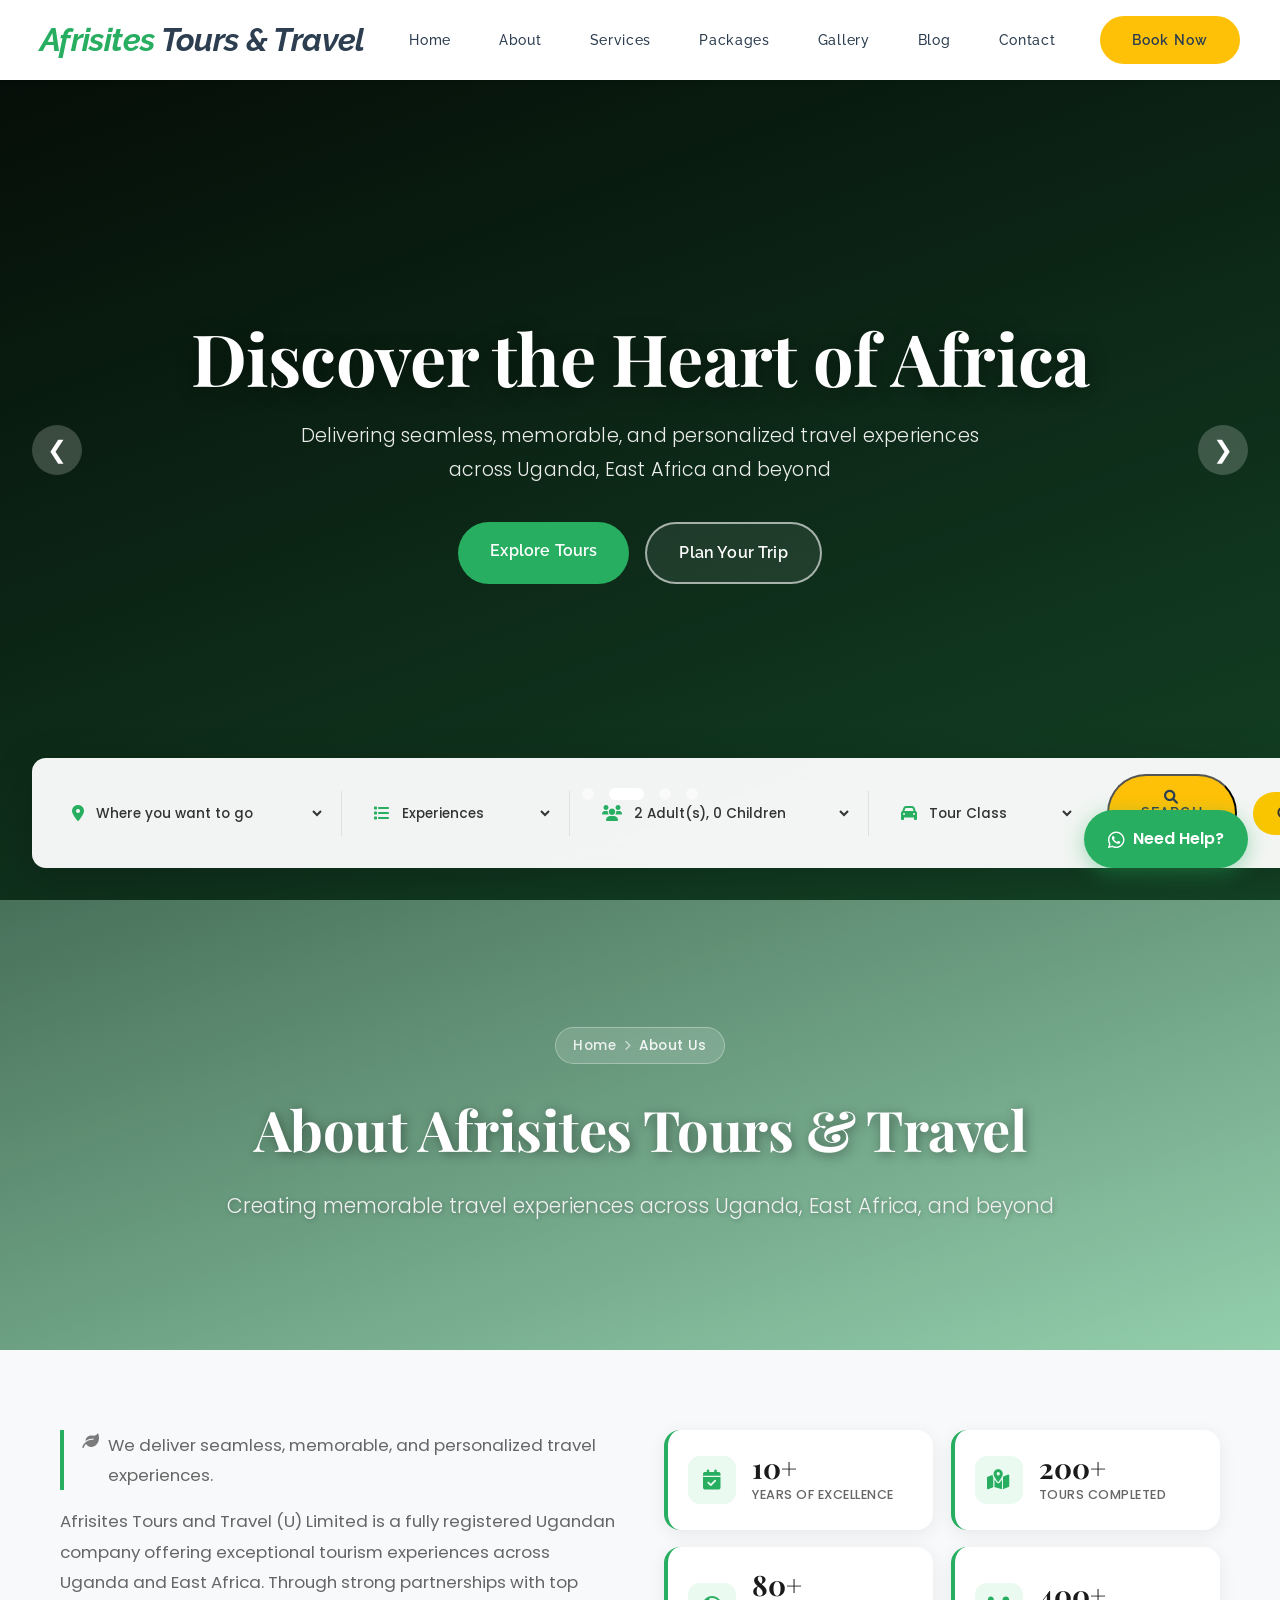
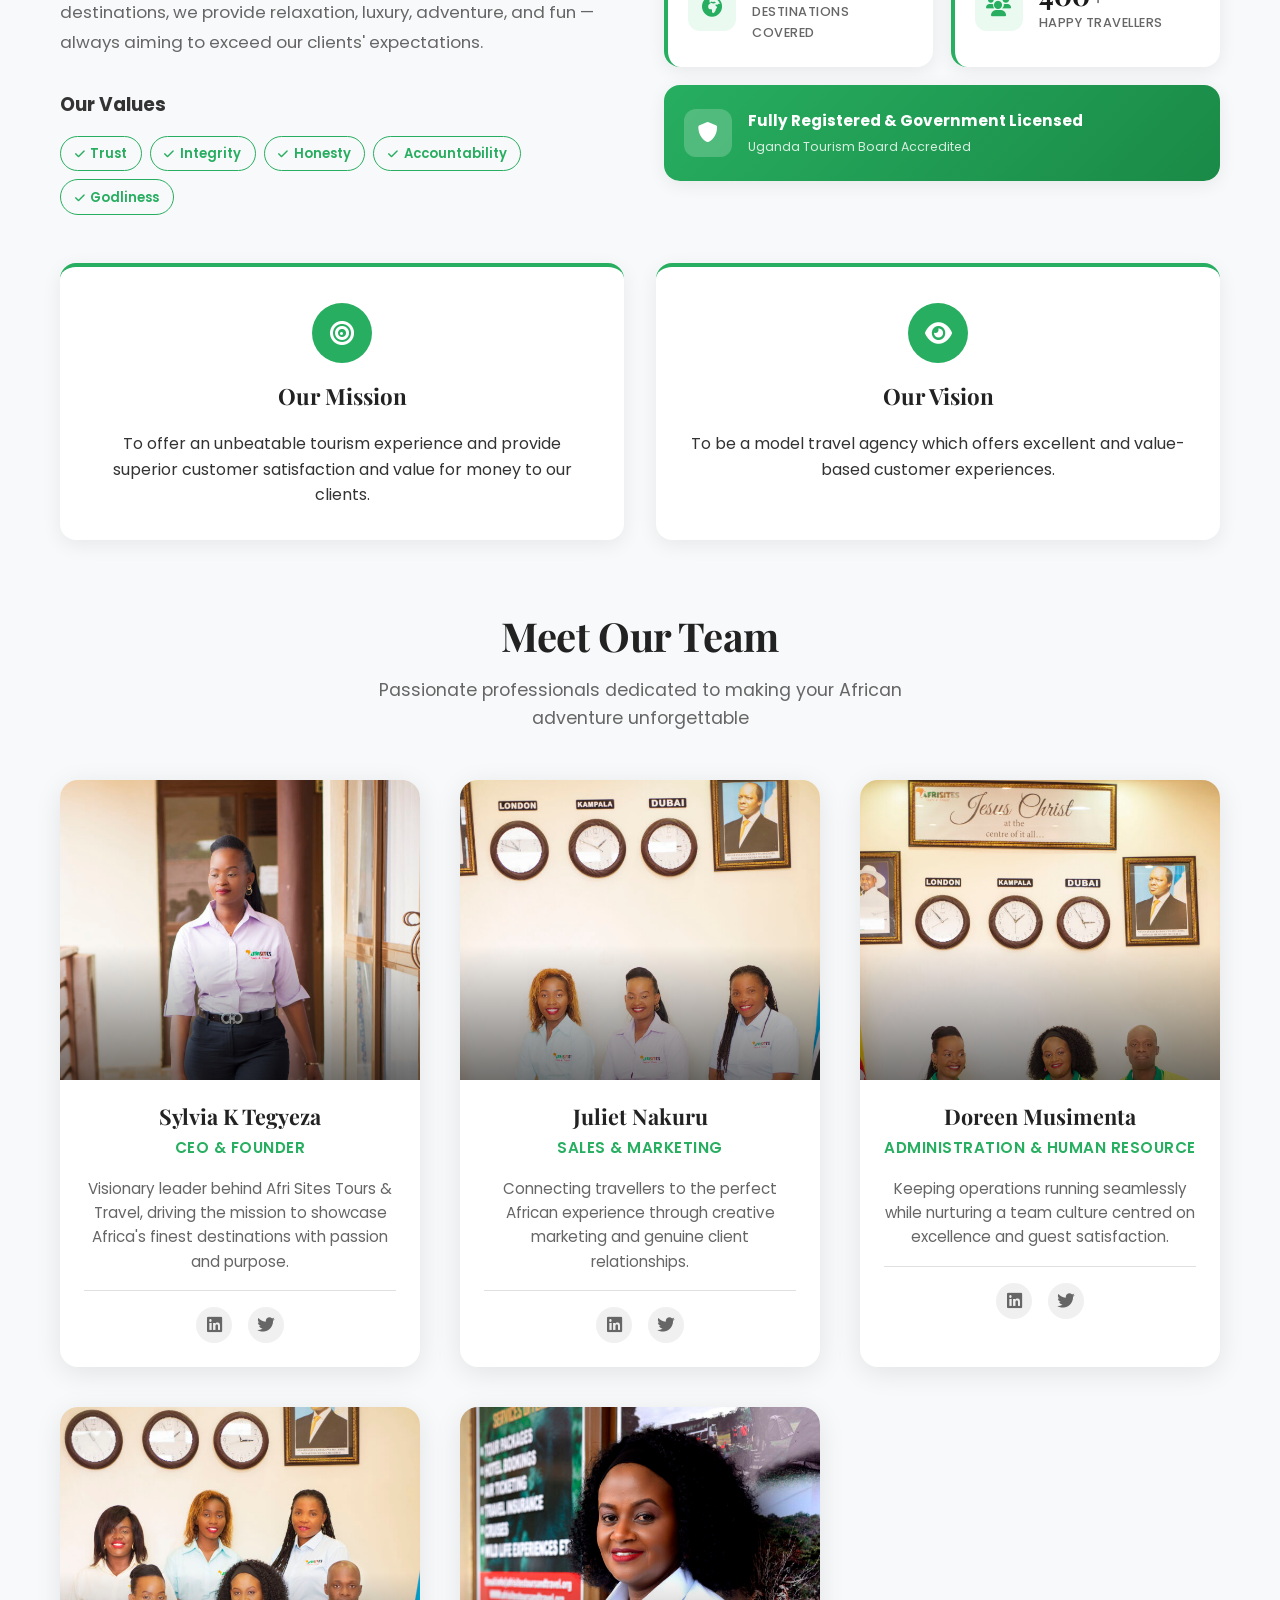
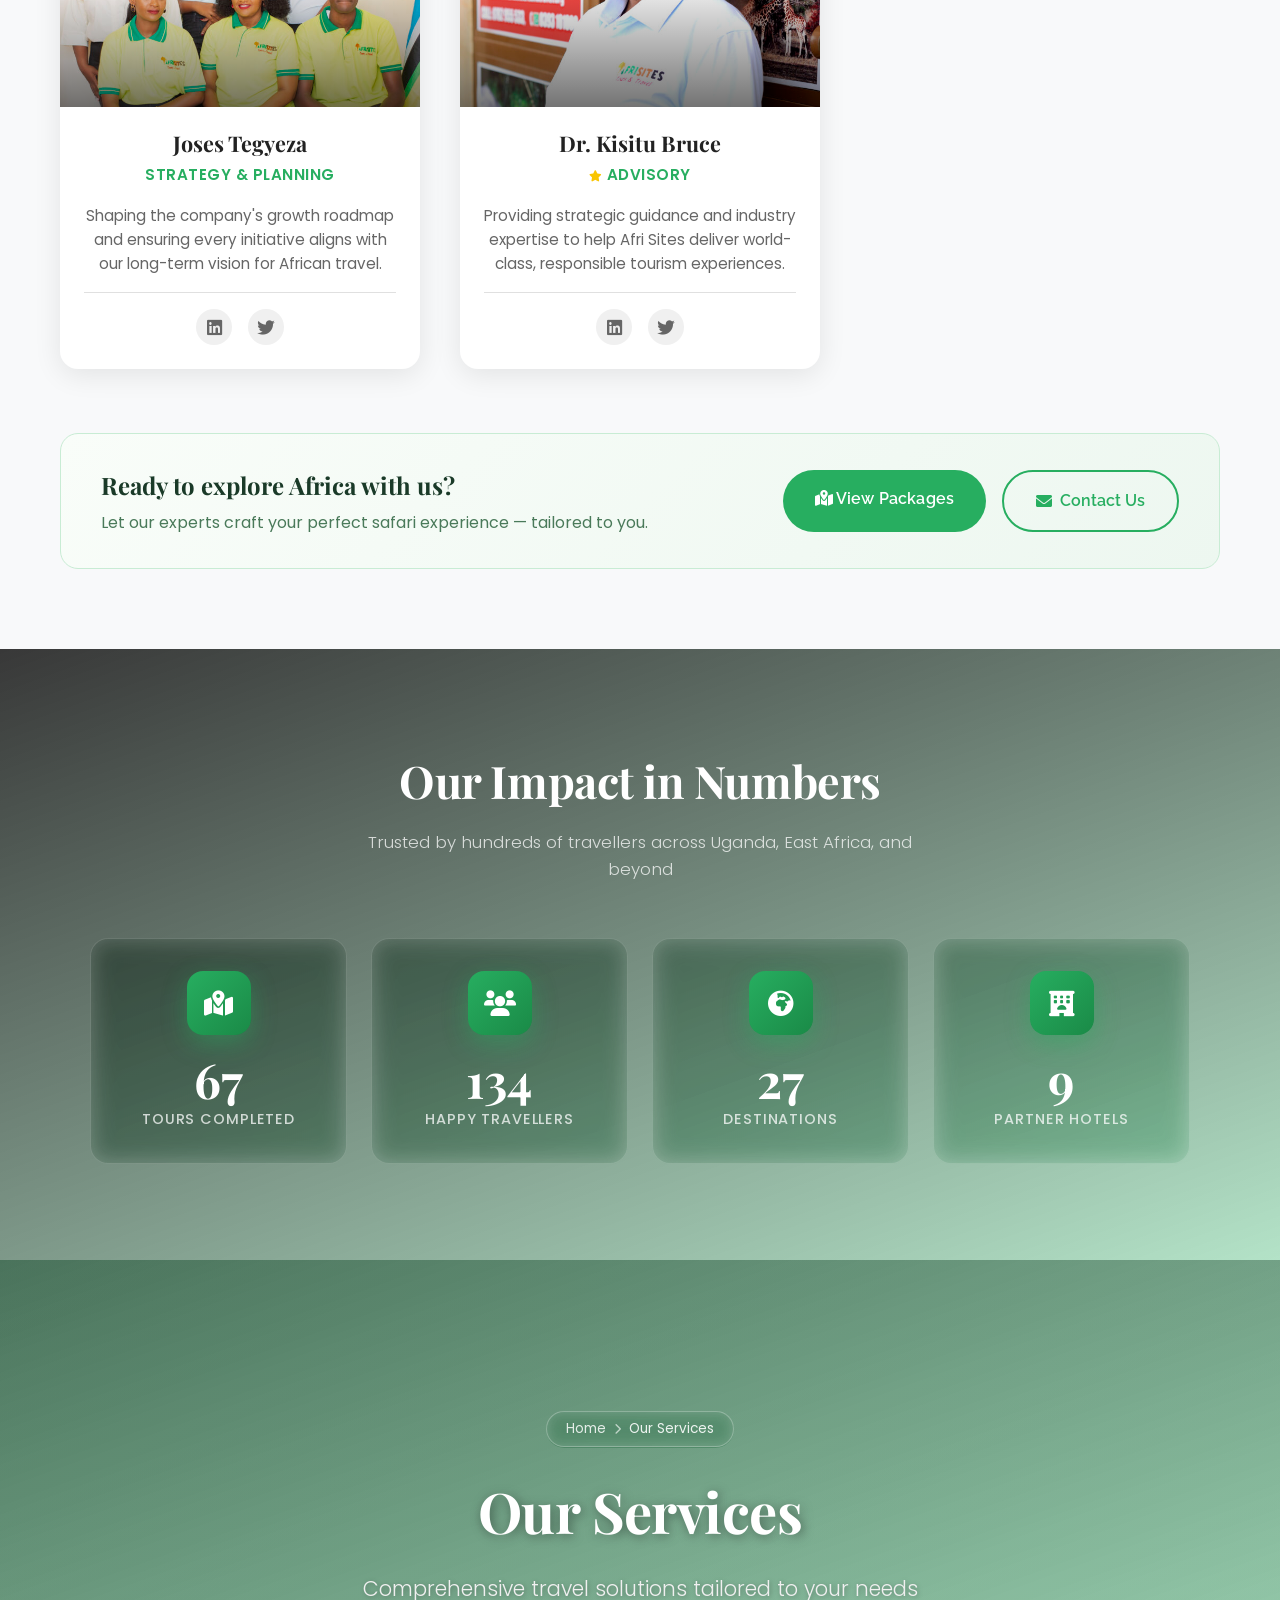
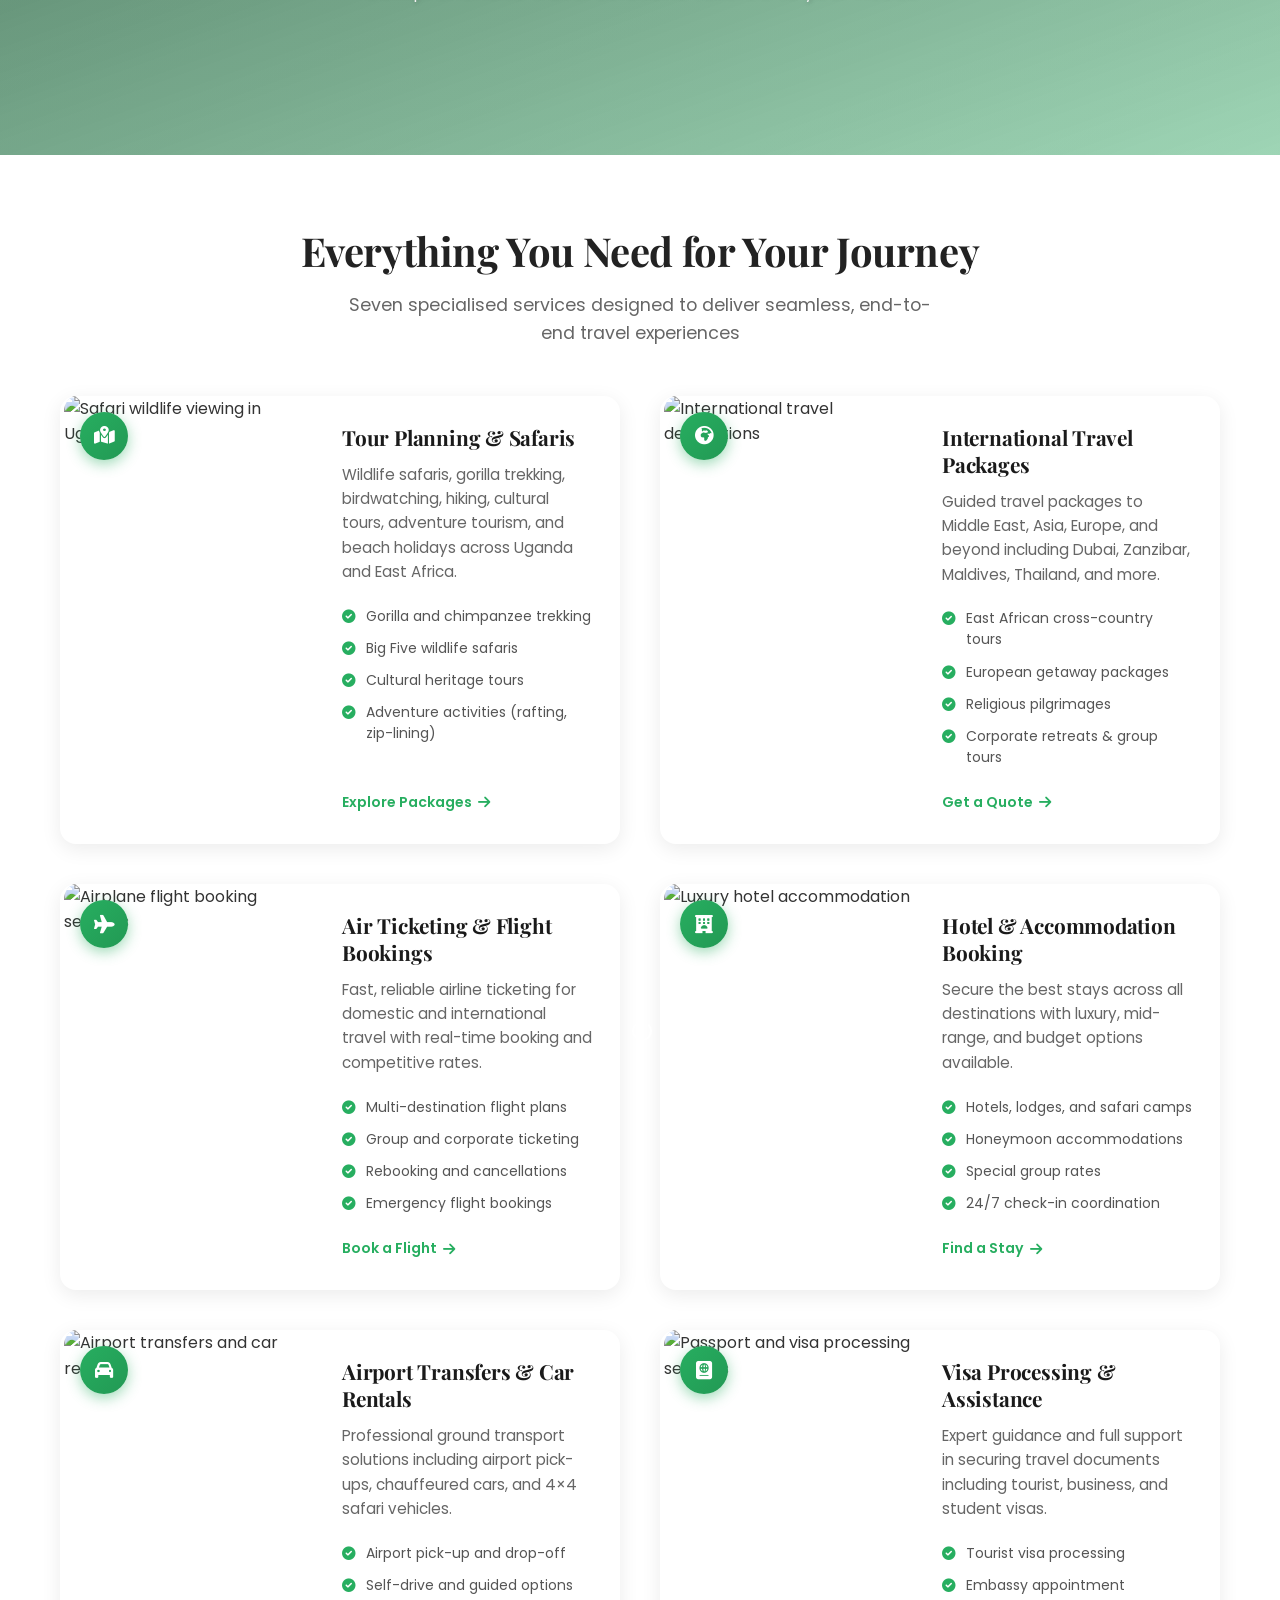
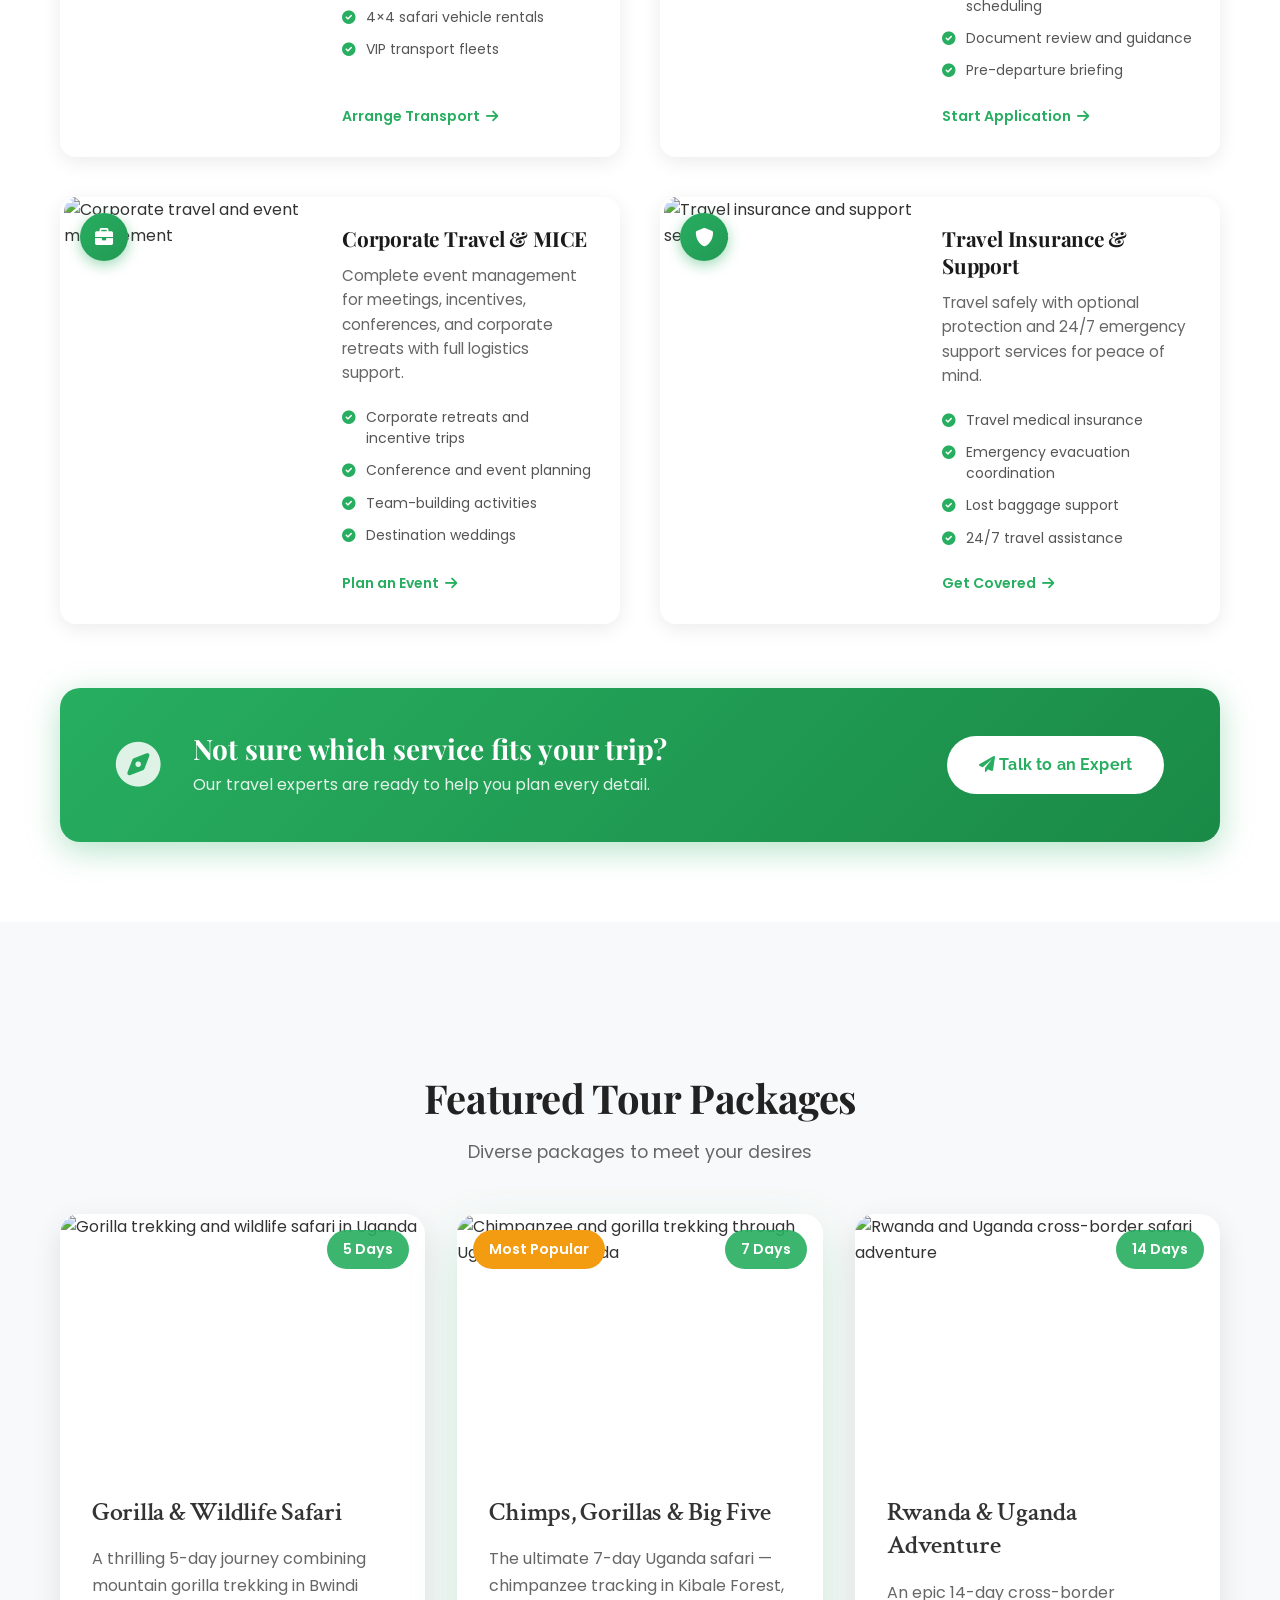
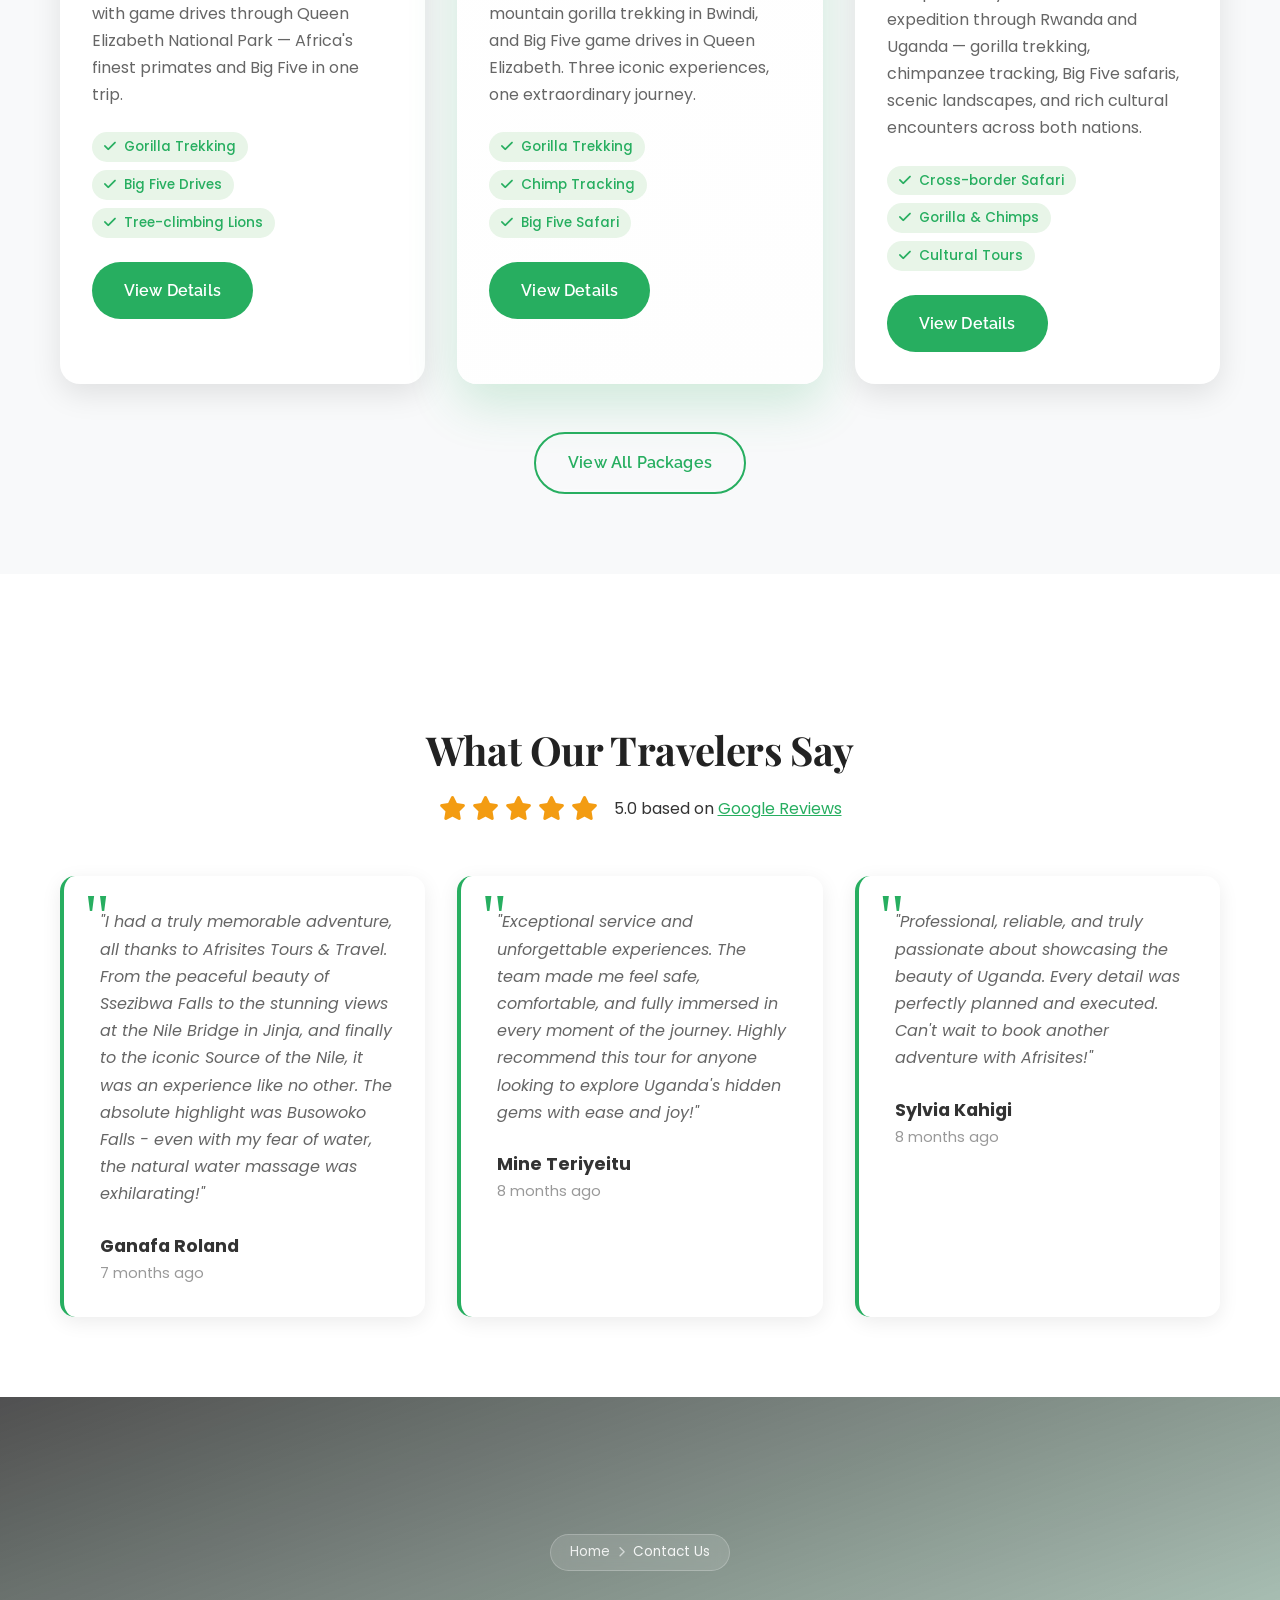
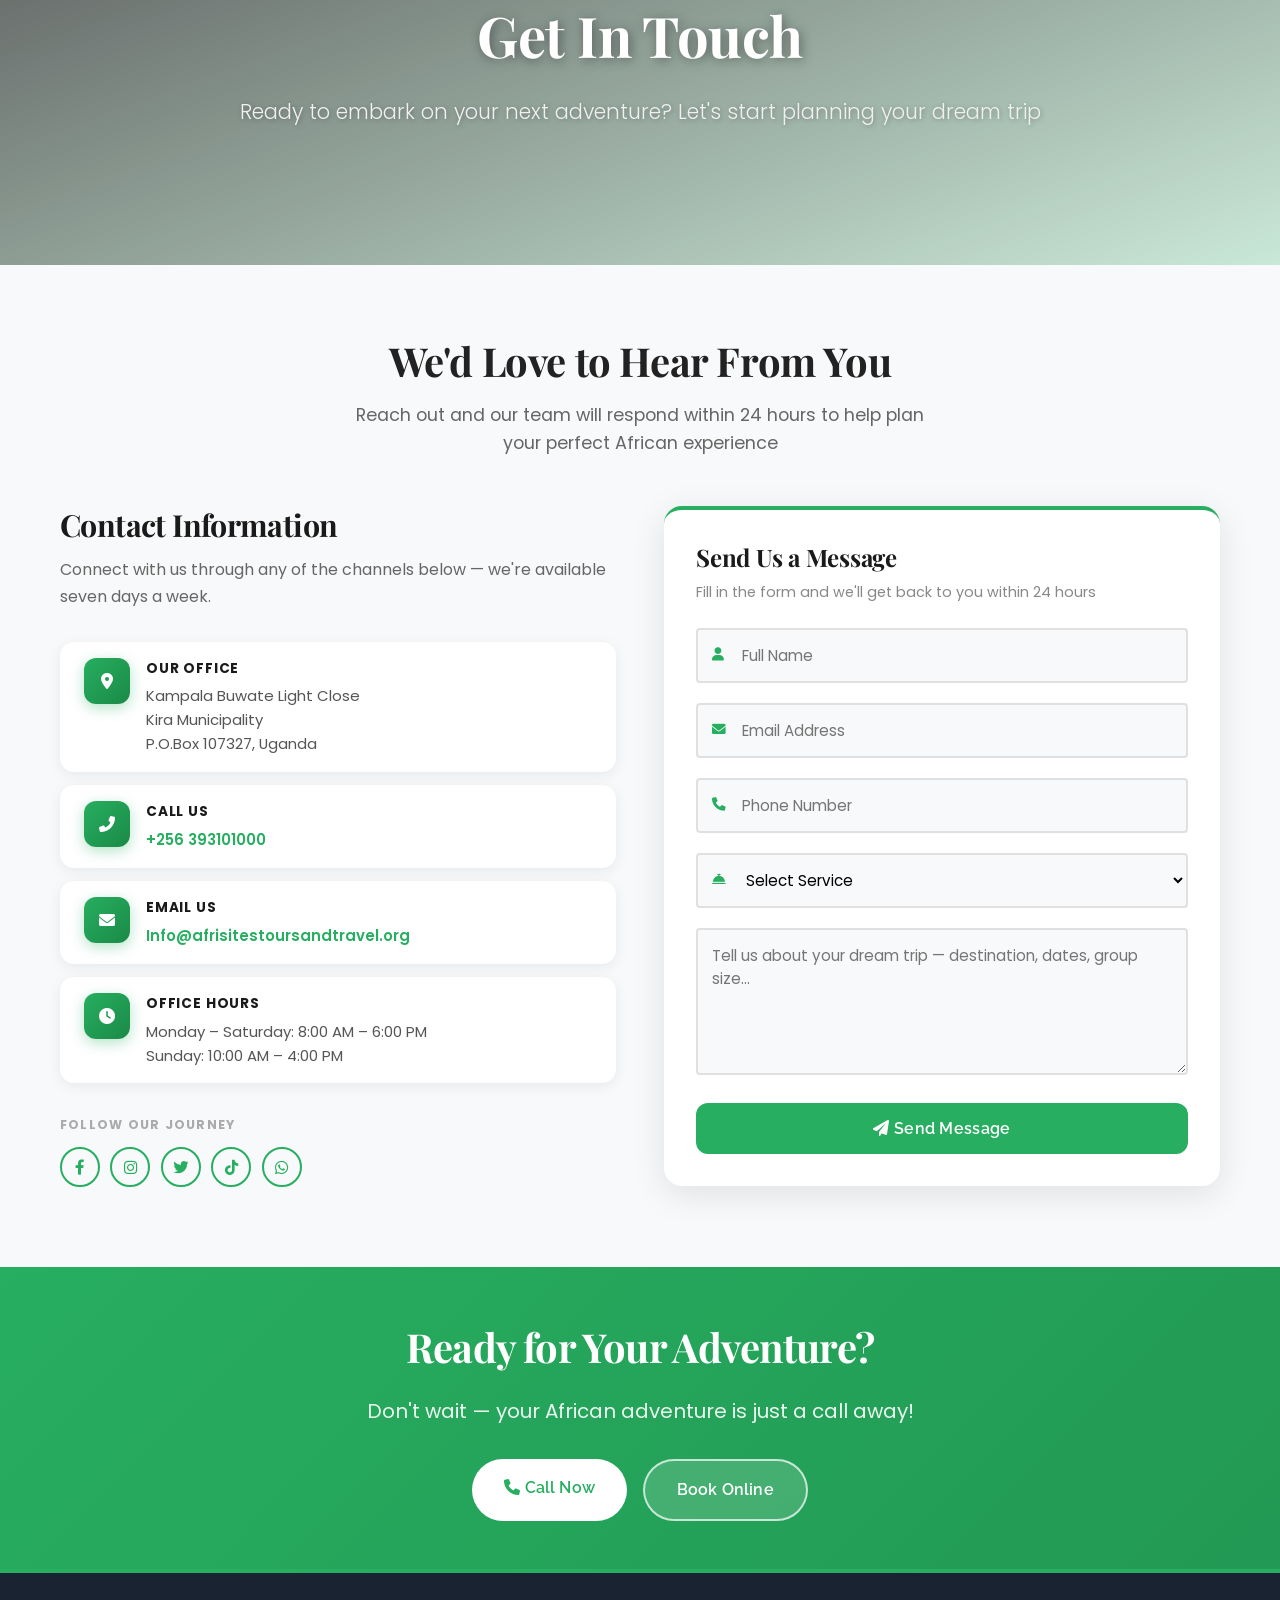
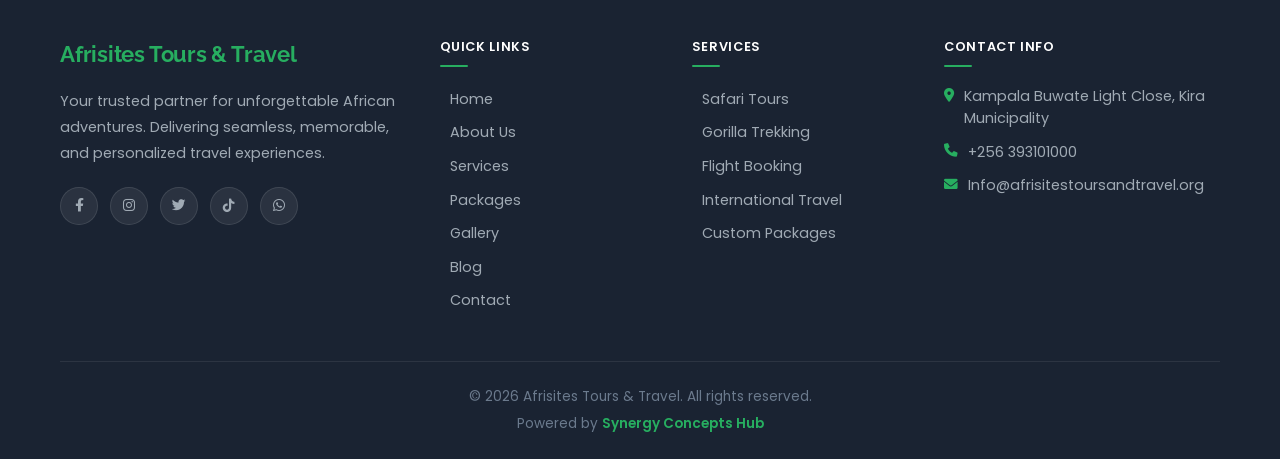
==== commit 4ef9b987: "Shorten about section text on homepage" ====
--- a/index.html
+++ b/index.html
@@ -200,9 +200,8 @@
         <div class="container">
             <div class="about-content">
                 <div class="about-text">
-                    <p class="lead"><i class="fas fa-leaf"></i> We are dedicated to delivering seamless, memorable &amp; personalized travel experiences</p>
-                    <p>Afrisites Tours and Travel (U) Limited is a fully registered company in Uganda, East Africa. We delight in providing memorable customer experiences by offering tourism products and experiences for customer gratitude.</p>
-                    <p>We boast in having great collaborations with tourism destinations in Uganda and East Africa. Our destinations offer relaxation, luxury adventure and fun experiences. At Afrisites, customer fulfillment is our aim, and our goal is to offer beyond our clients' expectations.</p>
+                    <p class="lead"><i class="fas fa-leaf"></i> We deliver seamless, memorable, and personalized travel experiences.</p>
+                    <p>Afrisites Tours and Travel (U) Limited is a fully registered Ugandan company offering exceptional tourism experiences across Uganda and East Africa. Through strong partnerships with top destinations, we provide relaxation, luxury, adventure, and fun — always aiming to exceed our clients' expectations.</p>
                     
                     <div class="values">
                         <h3>Our Values</h3>
--- a/styles.css
+++ b/styles.css
@@ -93,7 +93,7 @@
     color: #FFC107;
 }
 
-.search-btn {
+.search-btn, .cta-btn {
     background: #FFC107;
     color: #2C3E50;
     padding: 0.8rem 2rem;
@@ -108,7 +108,7 @@
     cursor: pointer;
 }
 
-.search-btn:hover {
+.search-btn:hover, .cta-btn:hover {
     background: #FFB300;
     transform: translateY(-2px);
     box-shadow: 0 4px 8px rgba(255, 193, 7, 0.3);
@@ -118,6 +118,12 @@
     display: none;
     flex-direction: column;
     cursor: pointer;
+    padding: 10px;
+    margin: -10px;
+    z-index: 1100;
+    position: relative;
+    touch-action: manipulation;
+    -webkit-tap-highlight-color: transparent;
 }
 
 .hamburger span {
@@ -150,6 +156,7 @@
     color: white;
     position: relative;
     overflow: hidden;
+    background-color: #0d1f12;
 }
 
 .hero-slider {
@@ -601,7 +608,7 @@
 
 .value-tags {
     display: flex;
-    flex-wrap: nowrap;
+    flex-wrap: wrap;
     gap: 0.5rem;
 }
 
@@ -1349,7 +1356,7 @@
 
 .packages-grid {
     display: grid;
-    grid-template-columns: repeat(auto-fit, minmax(350px, 1fr));
+    grid-template-columns: repeat(auto-fit, minmax(min(350px, 100%), 1fr));
     gap: 2rem;
     margin-bottom: 3rem;
 }
@@ -1664,8 +1671,6 @@
     box-shadow: 0 4px 14px rgba(39,174,96,0.35);
 }
 
-.contact-item-body {}
-
 .contact-item h4 {
     color: #1a1a1a;
     font-weight: 700;
@@ -1704,6 +1709,8 @@
     display: flex;
     gap: 0.65rem;
     flex-wrap: wrap;
+    position: relative;
+    z-index: 2;
 }
 
 .social-links a {
@@ -1719,6 +1726,10 @@
     color: #27ae60;
     border: 2px solid #27ae60;
     transition: all 0.25s ease;
+    pointer-events: auto;
+    cursor: pointer;
+    position: relative;
+    z-index: 2;
 }
 
 .social-links a:hover {
@@ -2258,6 +2269,38 @@
         grid-template-columns: 1fr 1fr;
         gap: 2rem;
     }
+
+    .nav-container {
+        padding: 0 20px;
+    }
+
+    .nav-menu {
+        gap: 1.5rem;
+    }
+
+    .hero-content h1 {
+        font-size: 3.5rem;
+    }
+
+    .stats-grid {
+        grid-template-columns: repeat(2, 1fr);
+    }
+
+    .about-content {
+        gap: 2rem;
+    }
+
+    .contact-content {
+        gap: 2rem;
+    }
+
+    .packages-grid {
+        grid-template-columns: repeat(auto-fit, minmax(300px, 1fr));
+    }
+
+    .section-header h2 {
+        font-size: 2.2rem;
+    }
 }
 
 @media (max-width: 768px) {
@@ -2375,6 +2418,25 @@
 @media (max-width: 768px) {
     .hamburger {
         display: flex;
+        min-width: 44px;
+        min-height: 44px;
+        align-items: center;
+        justify-content: center;
+    }
+
+    /* Hide the desktop Book Now pill on mobile - it's accessible via the nav menu */
+    .nav-container > .search-btn,
+    .nav-container > .cta-btn {
+        display: none;
+    }
+
+    /* Keep logo on one line at mobile */
+    .nav-logo h2 {
+        font-size: 1rem;
+        white-space: nowrap;
+        overflow: hidden;
+        text-overflow: ellipsis;
+        max-width: 170px;
     }
 
     .nav-menu {
@@ -2685,6 +2747,84 @@
         max-width: 100%;
         height: auto;
     }
+
+    /* iOS: disable fixed background attachment (causes rendering bugs on iOS Safari) */
+    .stats-section {
+        background-attachment: scroll;
+    }
+
+    /* iOS: prevent auto-zoom on focused form inputs (requires min font-size 16px) */
+    input,
+    select,
+    textarea {
+        font-size: 16px;
+    }
+
+    /* Nav container height and padding on mobile */
+    .nav-container {
+        padding: 0 1rem;
+        height: 65px;
+    }
+
+    .nav-menu {
+        top: 65px;
+    }
+
+    /* About CTA strip - stack vertically */
+    .about-cta {
+        flex-direction: column;
+        text-align: center;
+        padding: 1.5rem;
+    }
+
+    .about-cta-buttons {
+        justify-content: center;
+    }
+
+    /* Book now section */
+    .book-content h2 {
+        font-size: 2rem;
+    }
+
+    .book-content p {
+        font-size: 1rem;
+    }
+
+    /* Package card padding */
+    .package-content {
+        padding: 1.25rem;
+    }
+
+    /* Slider dots above search bar */
+    .slider-dots {
+        bottom: auto;
+        top: auto;
+        position: static;
+        transform: none;
+        justify-content: center;
+        margin-top: 1rem;
+        display: none;
+    }
+
+    /* Slider controls smaller on mobile */
+    .slider-controls {
+        padding: 0 0.5rem;
+    }
+
+    /* Section header padding */
+    .section-header {
+        padding: 0 1rem;
+    }
+
+    /* Gallery responsive */
+    .gallery-grid {
+        grid-template-columns: repeat(2, 1fr);
+    }
+
+    /* Blog grid */
+    .blog-grid {
+        grid-template-columns: 1fr;
+    }
 }
 
 @media (max-width: 480px) {
@@ -2772,6 +2912,94 @@
     .testimonial-text {
         font-size: 0.95rem;
     }
+
+    /* Stats grid: single column on small phones */
+    .stats-grid {
+        grid-template-columns: 1fr;
+        gap: 1rem;
+    }
+
+    .stats-section {
+        padding: 3rem 0;
+    }
+
+    /* Contact items: prevent horizontal overflow */
+    .contact-item {
+        flex-direction: column;
+        gap: 0.75rem;
+    }
+
+    .contact-item:hover {
+        transform: none;
+    }
+
+    /* Tighter footer on small screens */
+    .footer {
+        padding: 2.5rem 0 1rem;
+    }
+
+    /* About highlights: single column */
+    .about-highlights {
+        grid-template-columns: 1fr;
+    }
+
+    .ah-card--wide {
+        grid-column: span 1;
+    }
+
+    /* Package grid always single column */
+    .packages-grid {
+        grid-template-columns: 1fr;
+    }
+
+    /* Chat widget tighter on small screens */
+    .chat-widget {
+        bottom: 1rem;
+        right: 1rem;
+    }
+}
+
+/* Extra-small phones (360px and below) */
+@media (max-width: 360px) {
+    .hero-content h1 {
+        font-size: 1.6rem;
+    }
+
+    .nav-logo h2 {
+        font-size: 1rem;
+    }
+
+    .section-header h2 {
+        font-size: 1.4rem;
+    }
+
+    .btn-primary,
+    .btn-secondary,
+    .search-btn,
+    .customize-btn {
+        font-size: 0.85rem;
+        padding: 0.75rem 1.25rem;
+    }
+
+    .package-content h3 {
+        font-size: 1.3rem;
+    }
+
+    .stat-number {
+        font-size: 1.5rem;
+    }
+
+    .container {
+        padding: 0 12px;
+    }
+
+    .contact-form form {
+        padding: 0 1rem 1rem;
+    }
+
+    .contact-form-header {
+        padding: 1.25rem 1rem 0;
+    }
 }
 
 /* Utility Classes */
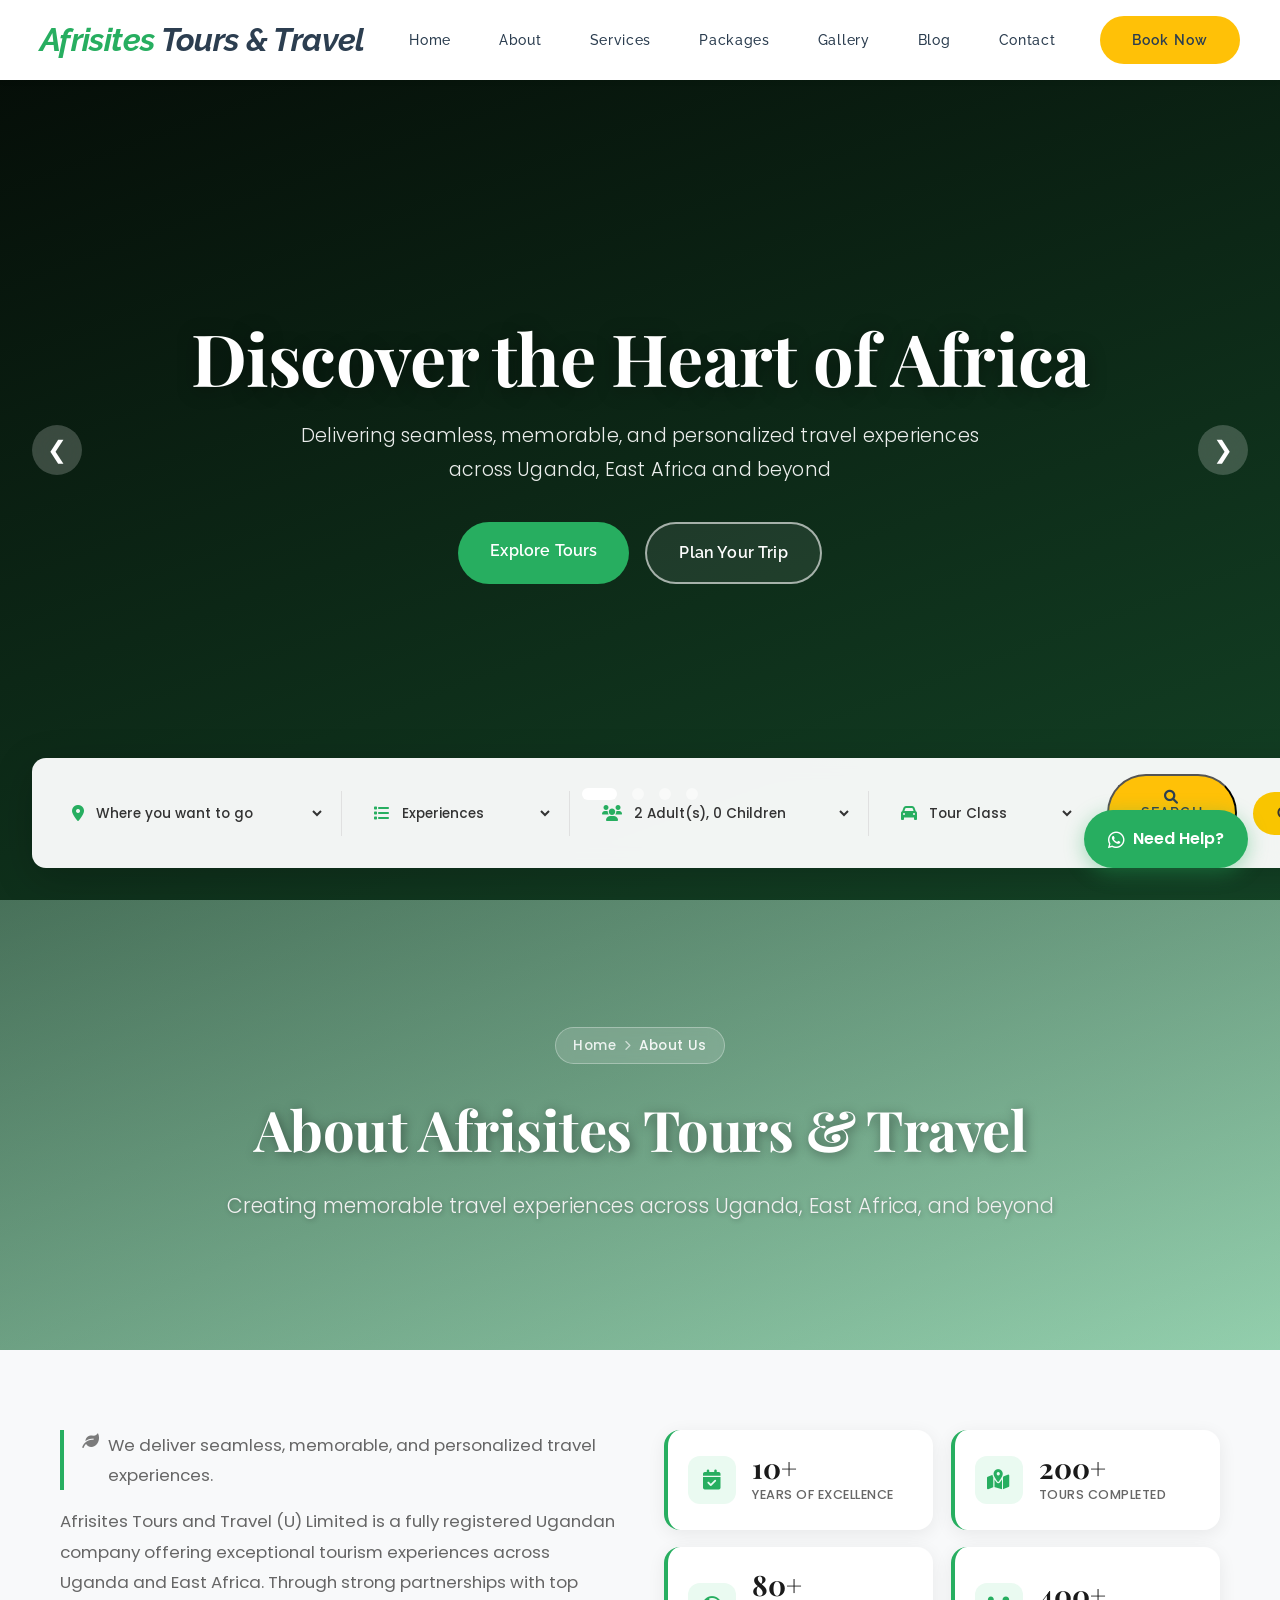
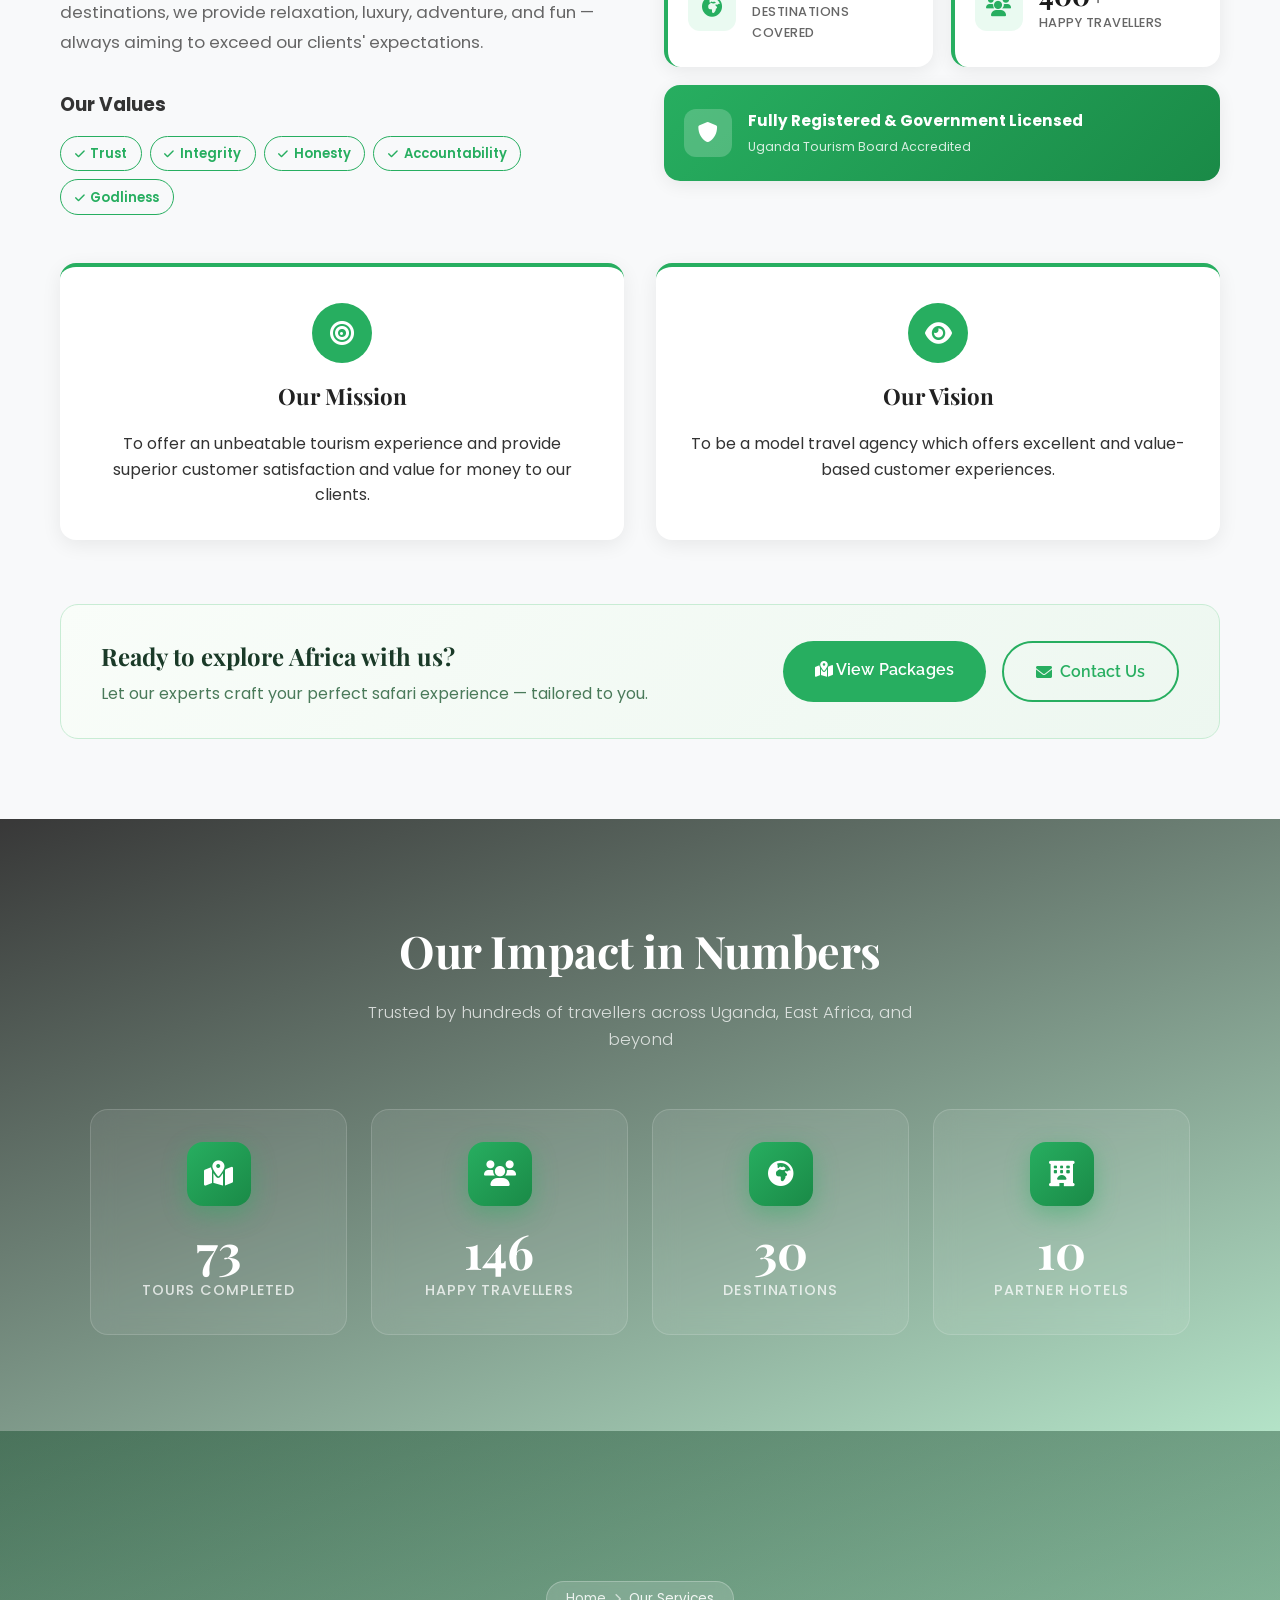
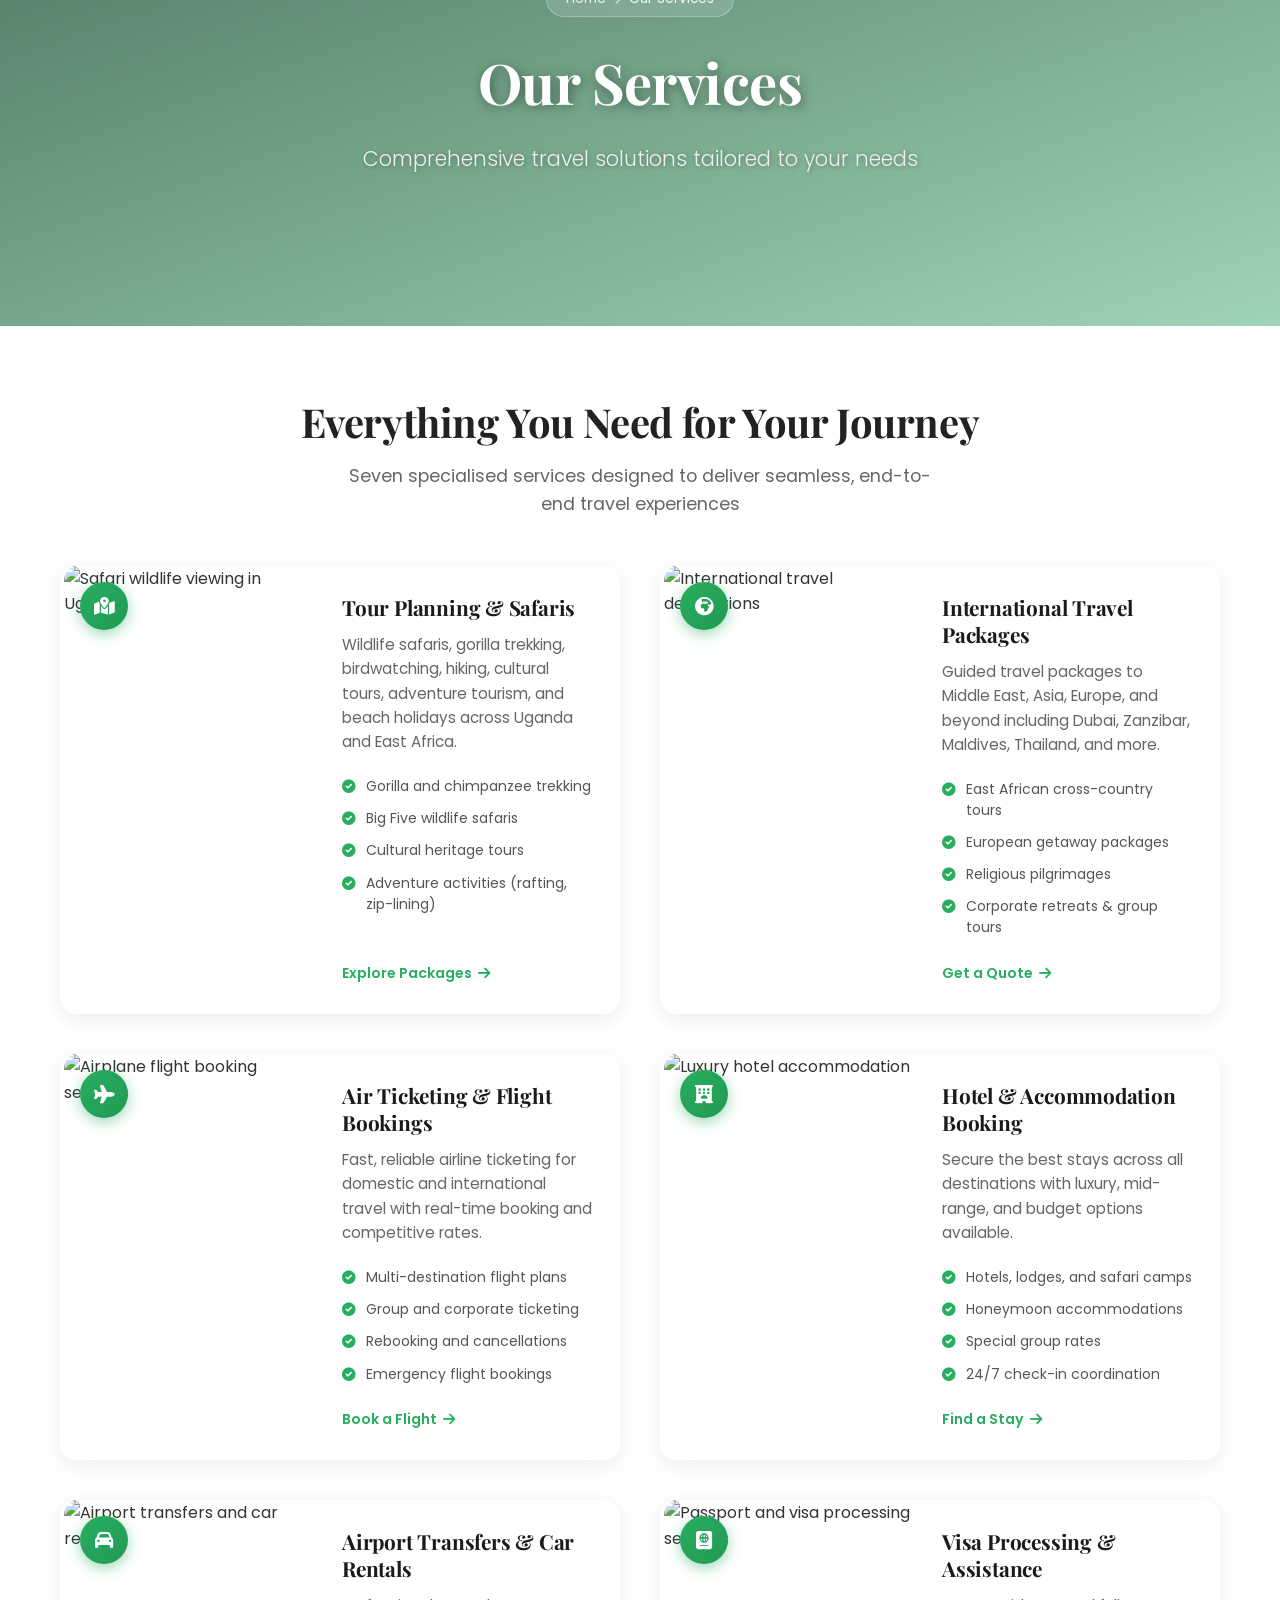
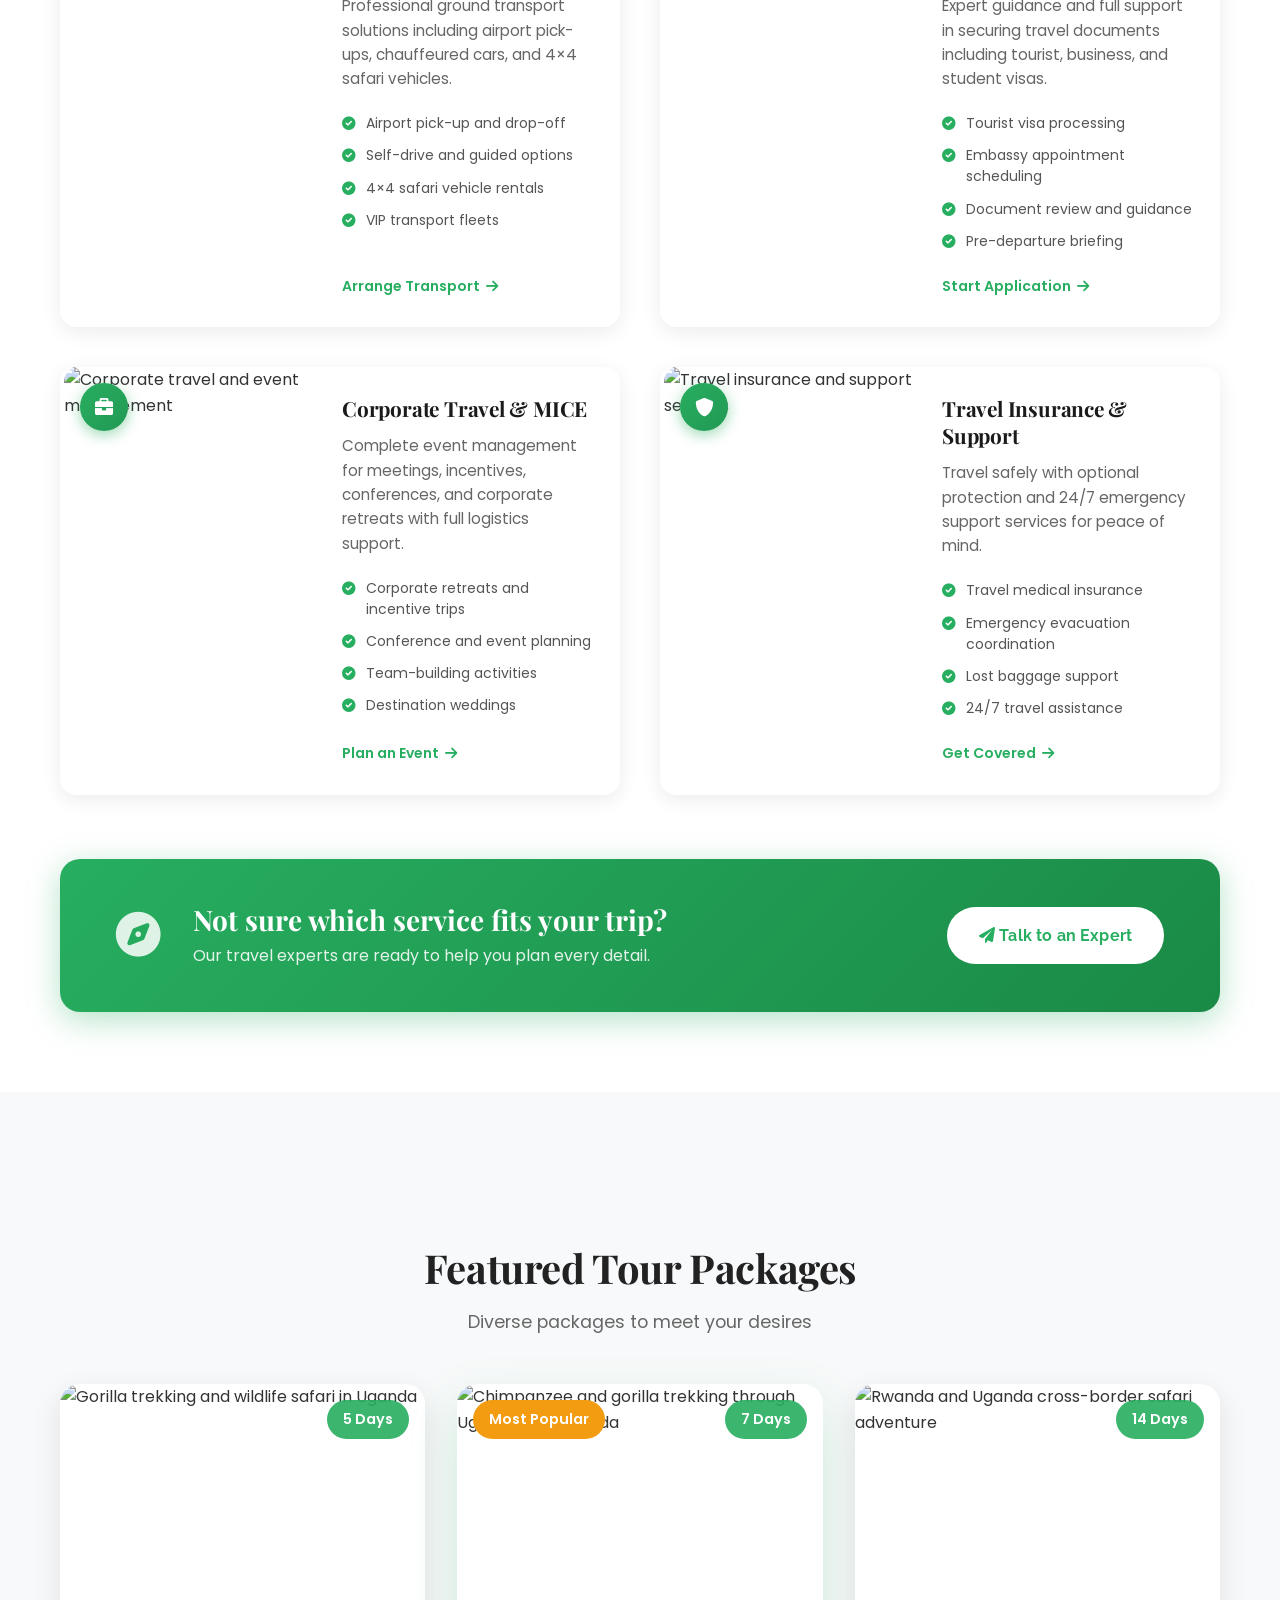
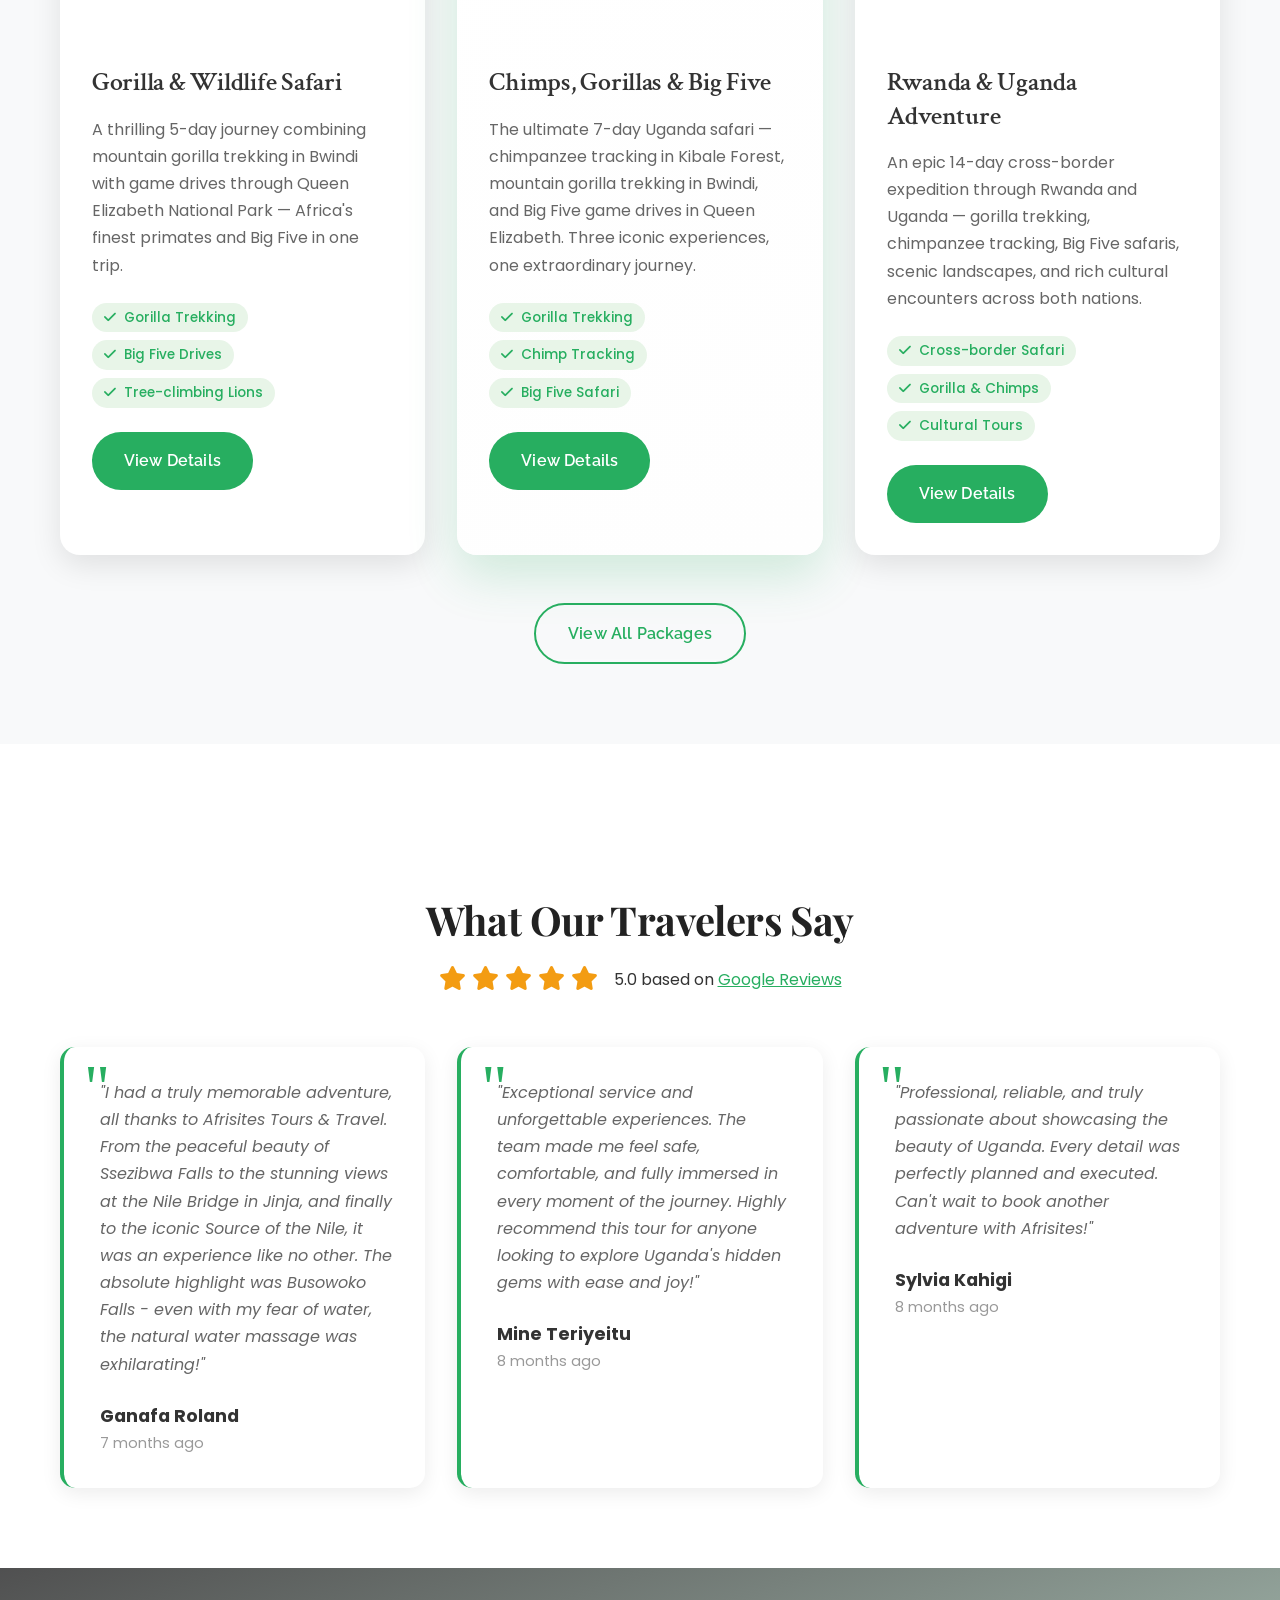
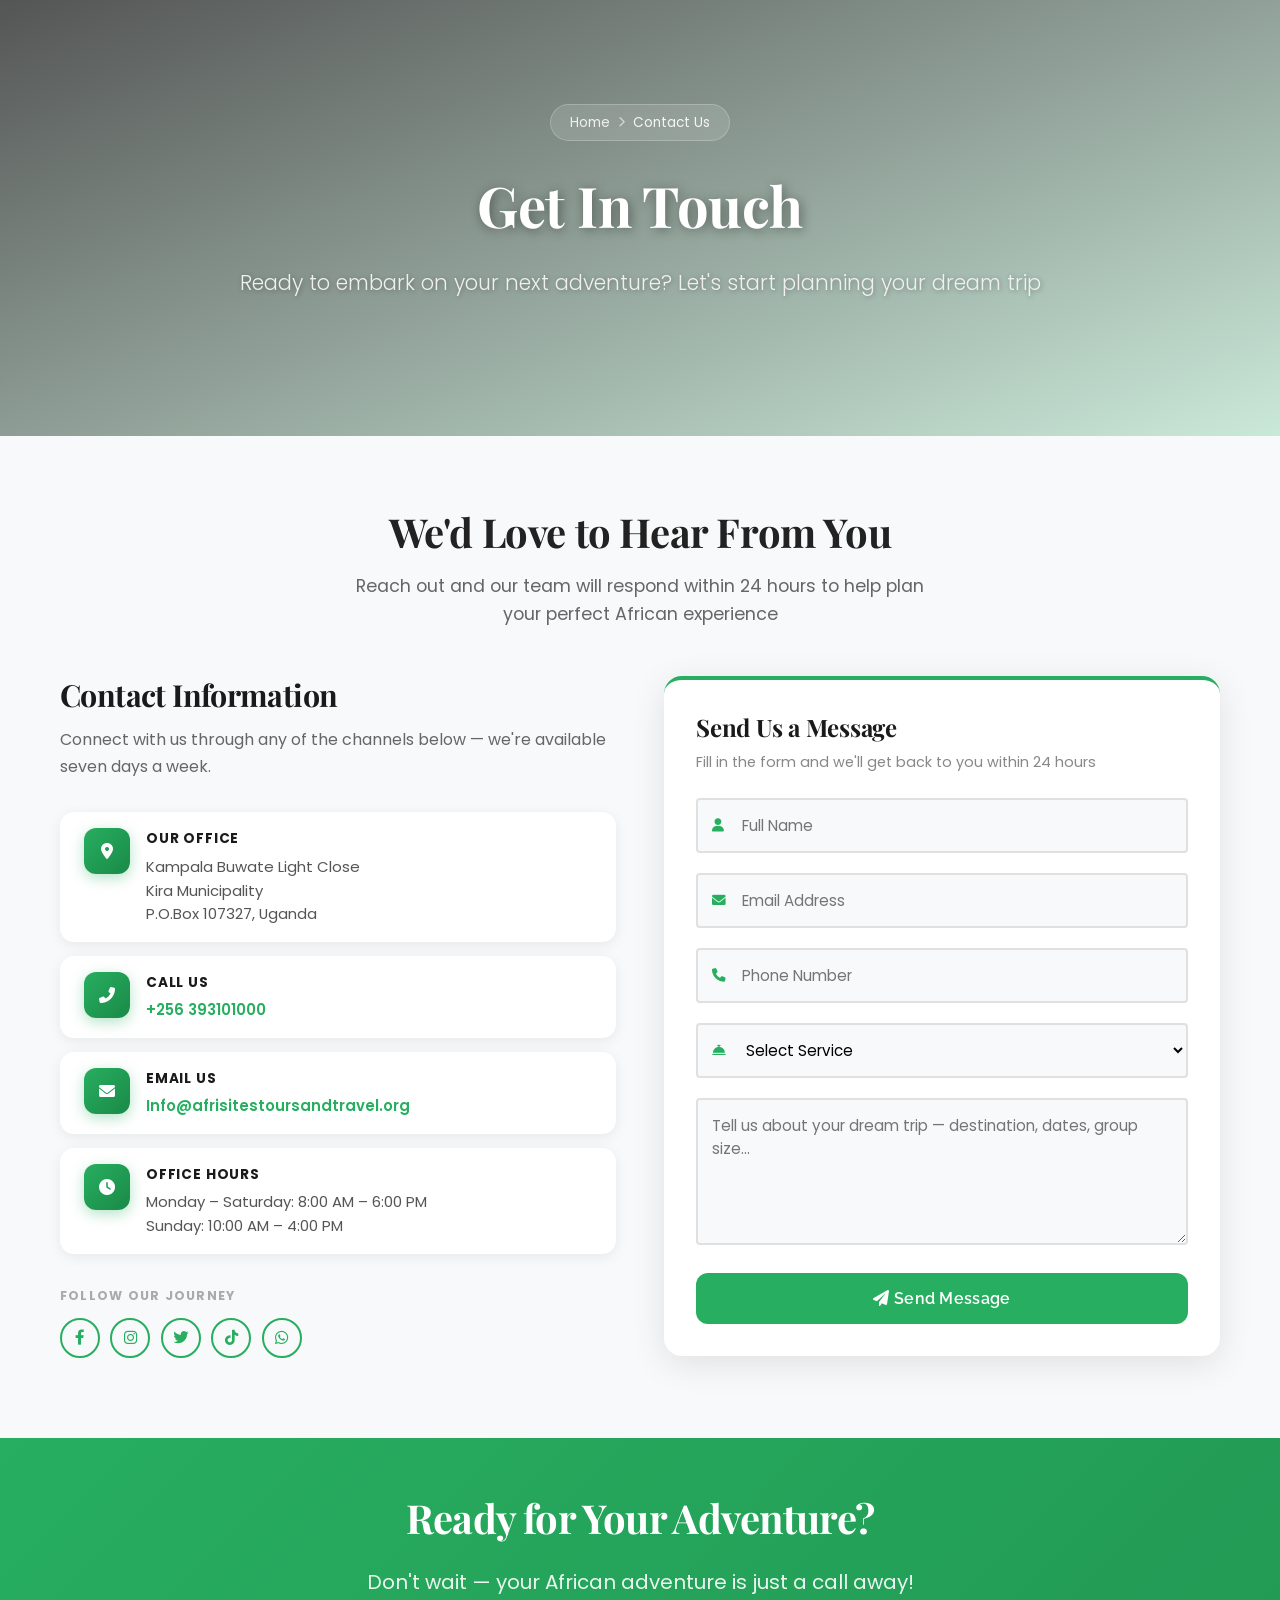
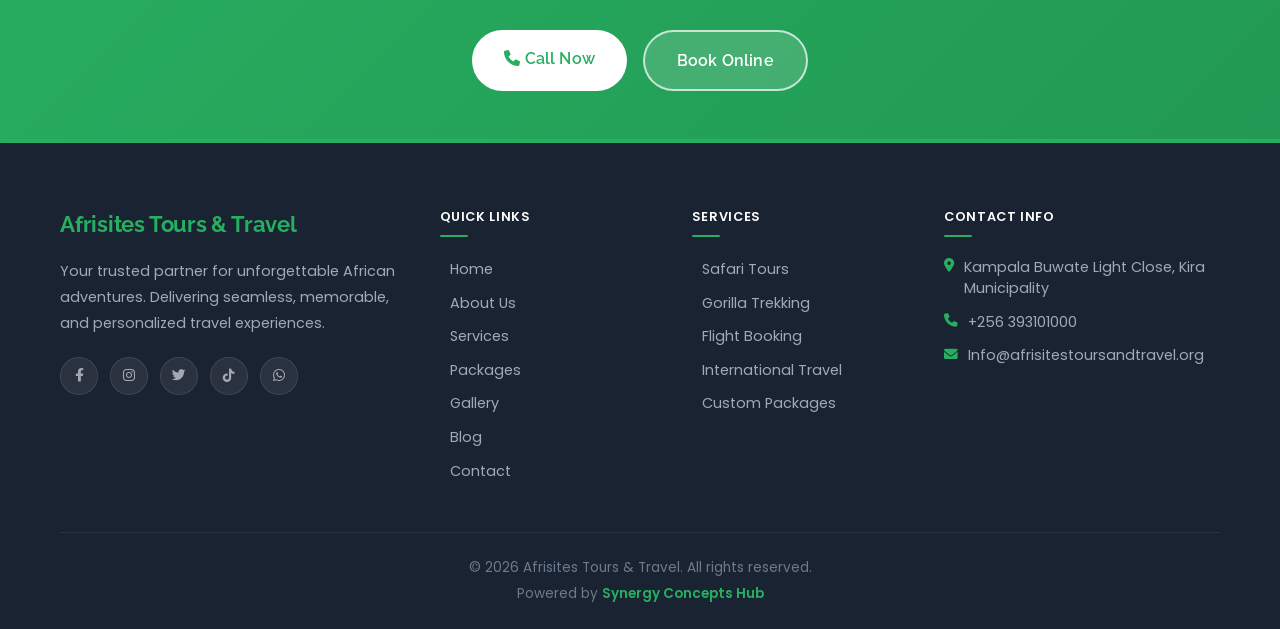
==== commit 2668e4fd: "Update index.html" ====
--- a/index.html
+++ b/index.html
@@ -266,95 +266,6 @@
                 </div>
             </div>
 
-            <!-- Our Team Section -->
-            <div class="team-section">
-                <div class="section-header">
-                    <h2>Meet Our Team</h2>
-                    <p>Passionate professionals dedicated to making your African adventure unforgettable</p>
-                </div>
-                <div class="team-grid">
-                    <div class="team-member">
-                        <div class="team-image">
-                            <img src="images/ZOM4820-683x1024.jpg" alt="Sylvia K Tegyeza - CEO & Founder" loading="lazy">
-                            <div class="team-image-overlay"></div>
-                        </div>
-                        <div class="team-info">
-                            <h3>Sylvia K Tegyeza</h3>
-                            <p class="team-role">CEO &amp; Founder</p>
-                            <p class="team-bio">Visionary leader behind Afri Sites Tours &amp; Travel, driving the mission to showcase Africa's finest destinations with passion and purpose.</p>
-                            <div class="team-social">
-                                <a href="https://www.linkedin.com/company/afrisites-tours" target="_blank" aria-label="LinkedIn"><i class="fab fa-linkedin"></i></a>
-                                <a href="https://x.com/afrisitestours" target="_blank" aria-label="Twitter"><i class="fab fa-twitter"></i></a>
-                            </div>
-                        </div>
-                    </div>
-
-                    <div class="team-member">
-                        <div class="team-image">
-                            <img src="images/ZOM4879-683x1024.jpg" alt="Juliet Nakuru - Sales & Marketing" loading="lazy">
-                            <div class="team-image-overlay"></div>
-                        </div>
-                        <div class="team-info">
-                            <h3>Juliet Nakuru</h3>
-                            <p class="team-role">Sales &amp; Marketing</p>
-                            <p class="team-bio">Connecting travellers to the perfect African experience through creative marketing and genuine client relationships.</p>
-                            <div class="team-social">
-                                <a href="https://www.linkedin.com/company/afrisites-tours" target="_blank" aria-label="LinkedIn"><i class="fab fa-linkedin"></i></a>
-                                <a href="https://x.com/afrisitestours" target="_blank" aria-label="Twitter"><i class="fab fa-twitter"></i></a>
-                            </div>
-                        </div>
-                    </div>
-
-                    <div class="team-member">
-                        <div class="team-image">
-                            <img src="images/ZOM4896-683x1024.jpg" alt="Doreen Musimenta - Administration & Human Resource" loading="lazy">
-                            <div class="team-image-overlay"></div>
-                        </div>
-                        <div class="team-info">
-                            <h3>Doreen Musimenta</h3>
-                            <p class="team-role">Administration &amp; Human Resource</p>
-                            <p class="team-bio">Keeping operations running seamlessly while nurturing a team culture centred on excellence and guest satisfaction.</p>
-                            <div class="team-social">
-                                <a href="https://www.linkedin.com/company/afrisites-tours" target="_blank" aria-label="LinkedIn"><i class="fab fa-linkedin"></i></a>
-                                <a href="https://x.com/afrisitestours" target="_blank" aria-label="Twitter"><i class="fab fa-twitter"></i></a>
-                            </div>
-                        </div>
-                    </div>
-
-                    <div class="team-member">
-                        <div class="team-image">
-                            <img src="images/ZOM4898-683x1024.jpg" alt="Joses Tegyeza - Strategy & Planning" loading="lazy">
-                            <div class="team-image-overlay"></div>
-                        </div>
-                        <div class="team-info">
-                            <h3>Joses Tegyeza</h3>
-                            <p class="team-role">Strategy &amp; Planning</p>
-                            <p class="team-bio">Shaping the company's growth roadmap and ensuring every initiative aligns with our long-term vision for African travel.</p>
-                            <div class="team-social">
-                                <a href="https://www.linkedin.com/company/afrisites-tours" target="_blank" aria-label="LinkedIn"><i class="fab fa-linkedin"></i></a>
-                                <a href="https://x.com/afrisitestours" target="_blank" aria-label="Twitter"><i class="fab fa-twitter"></i></a>
-                            </div>
-                        </div>
-                    </div>
-
-                    <div class="team-member team-member--advisor">
-                        <div class="team-image">
-                            <img src="images/ZOM4998-683x1024.jpg" alt="Dr. Kisitu Bruce - Advisory" loading="lazy">
-                            <div class="team-image-overlay"></div>
-                        </div>
-                        <div class="team-info">
-                            <h3>Dr. Kisitu Bruce</h3>
-                            <p class="team-role"><i class="fas fa-star" style="font-size:0.7rem;color:#f9c500;margin-right:4px;"></i>Advisory</p>
-                            <p class="team-bio">Providing strategic guidance and industry expertise to help Afri Sites deliver world-class, responsible tourism experiences.</p>
-                            <div class="team-social">
-                                <a href="https://www.linkedin.com/company/afrisites-tours" target="_blank" aria-label="LinkedIn"><i class="fab fa-linkedin"></i></a>
-                                <a href="https://x.com/afrisitestours" target="_blank" aria-label="Twitter"><i class="fab fa-twitter"></i></a>
-                            </div>
-                        </div>
-                    </div>
-                </div>
-            </div>
-
             <!-- About CTA -->
             <div class="about-cta">
                 <div class="about-cta-text">
--- a/styles.css
+++ b/styles.css
@@ -124,6 +124,9 @@
     position: relative;
     touch-action: manipulation;
     -webkit-tap-highlight-color: transparent;
+    pointer-events: auto;
+    user-select: none;
+    -webkit-user-select: none;
 }
 
 .hamburger span {
@@ -132,6 +135,7 @@
     background: #333;
     margin: 3px 0;
     transition: 0.3s;
+    pointer-events: none;
 }
 
 .hamburger.active span:nth-child(1) {
